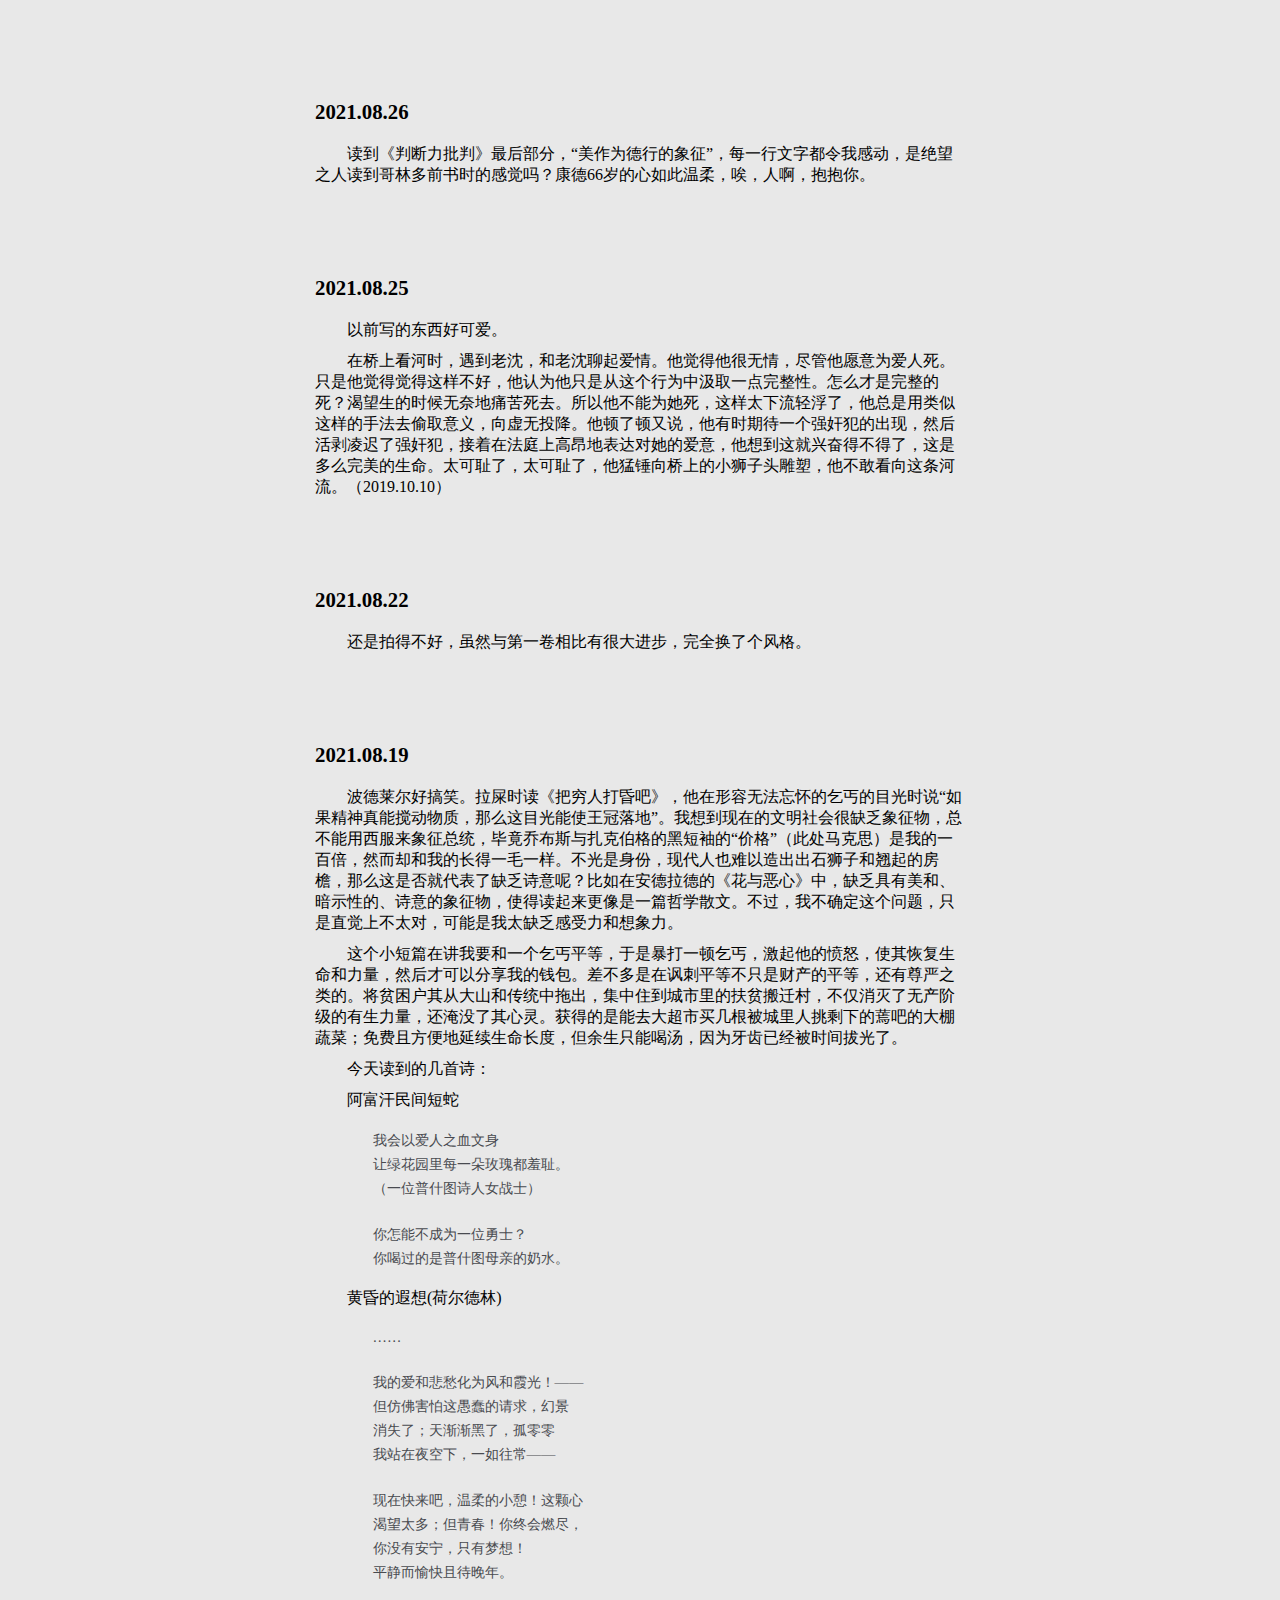
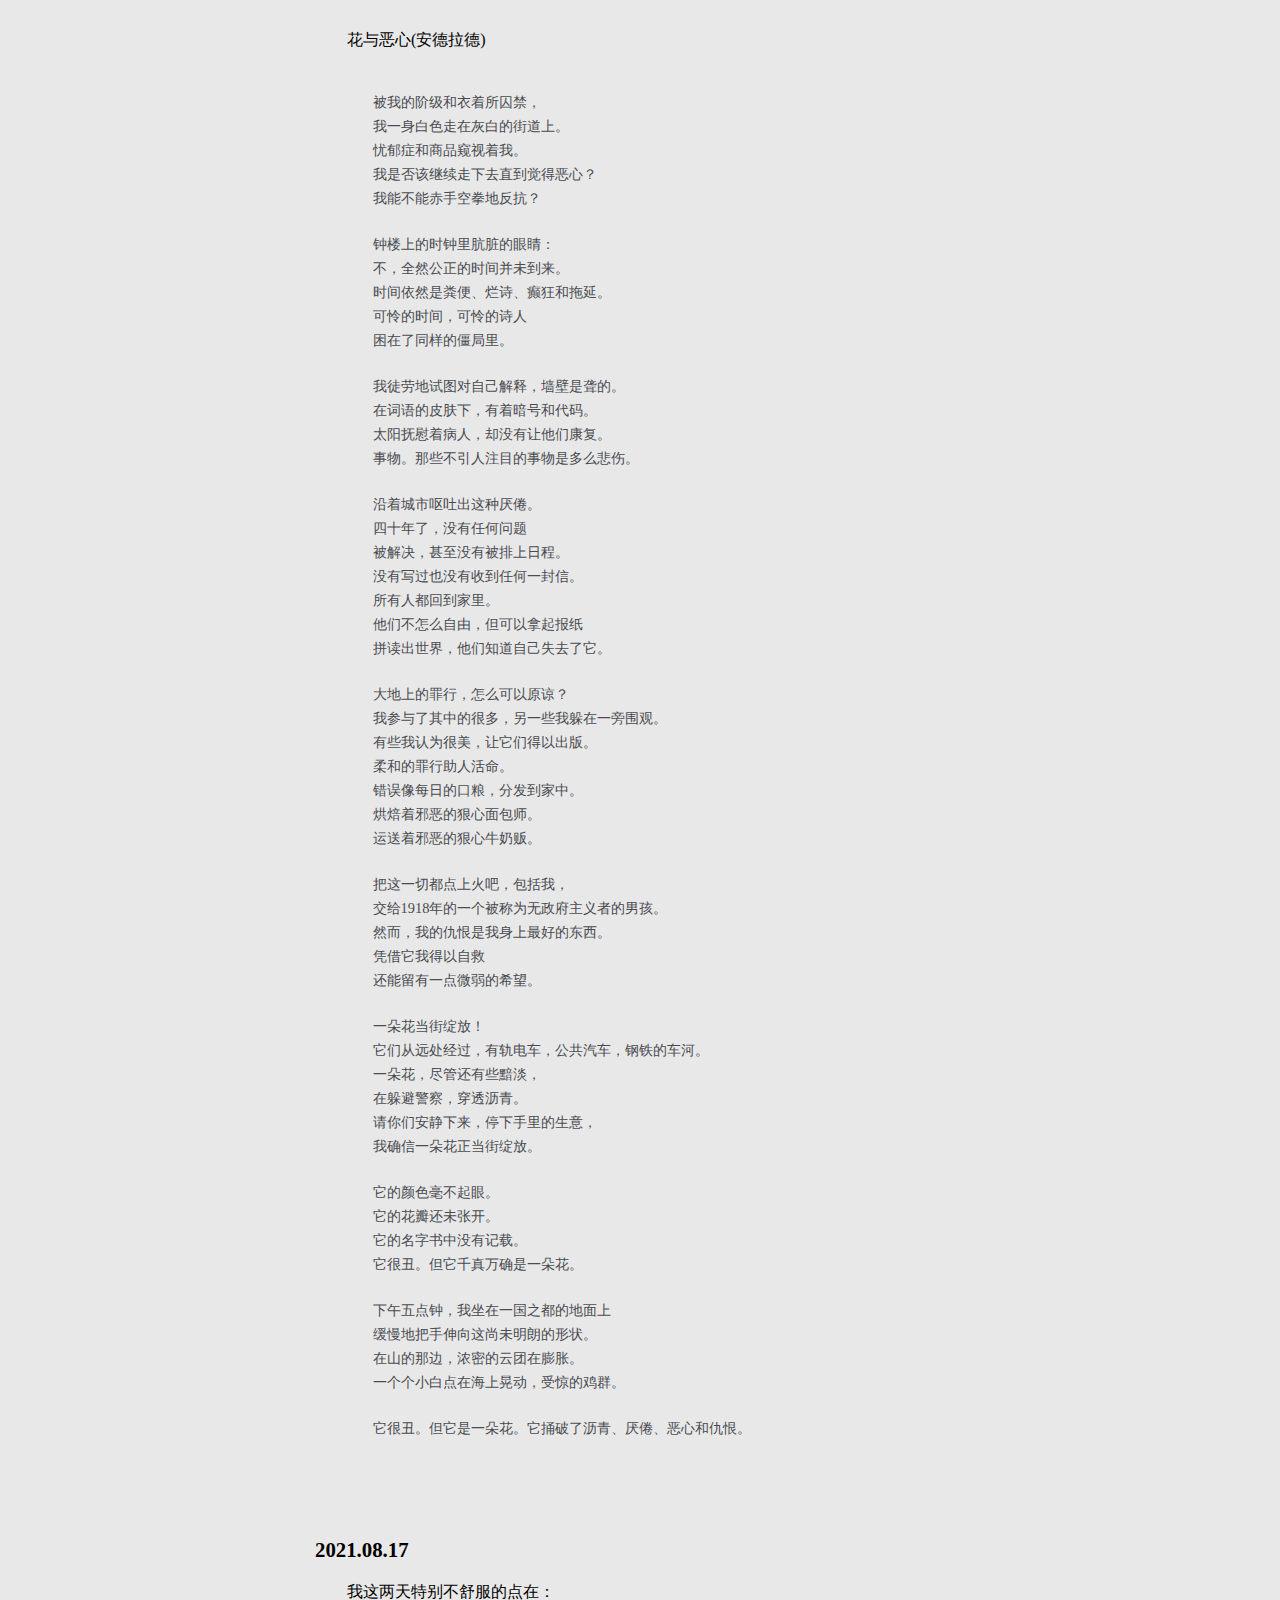
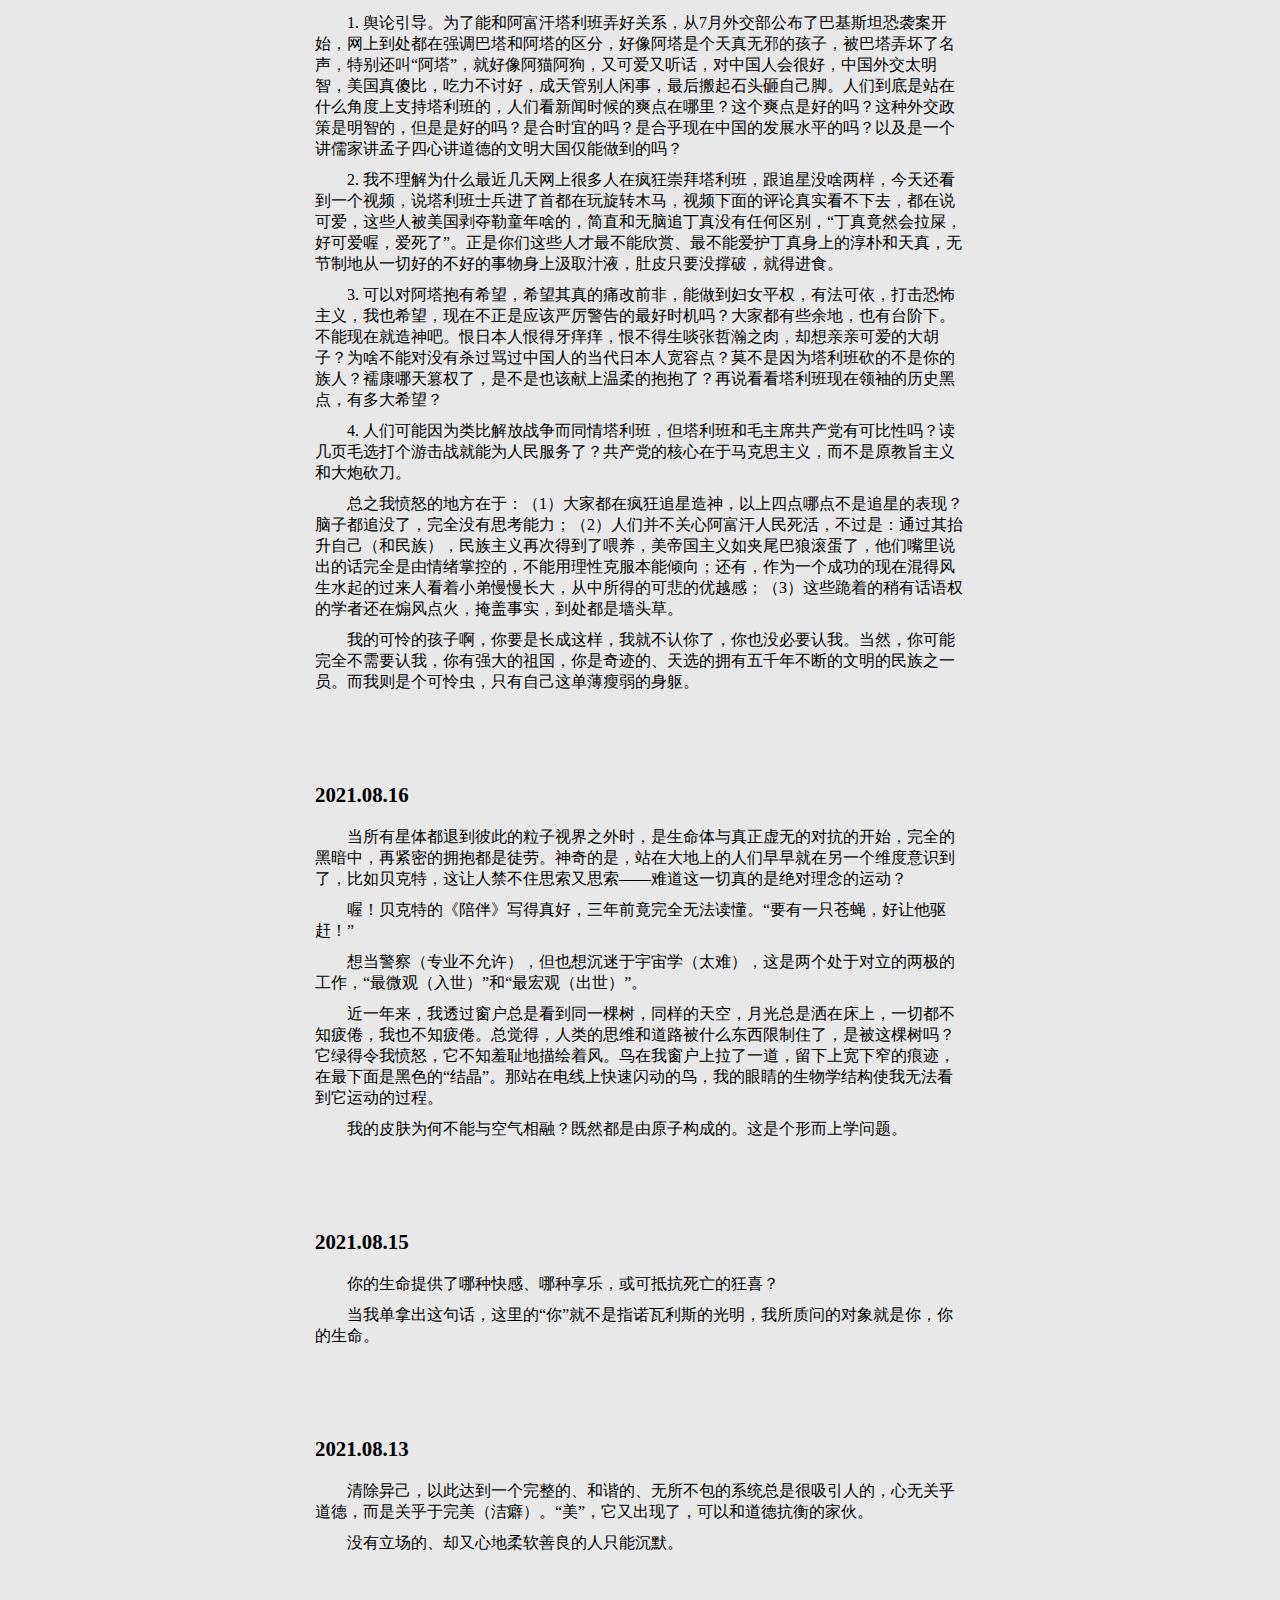
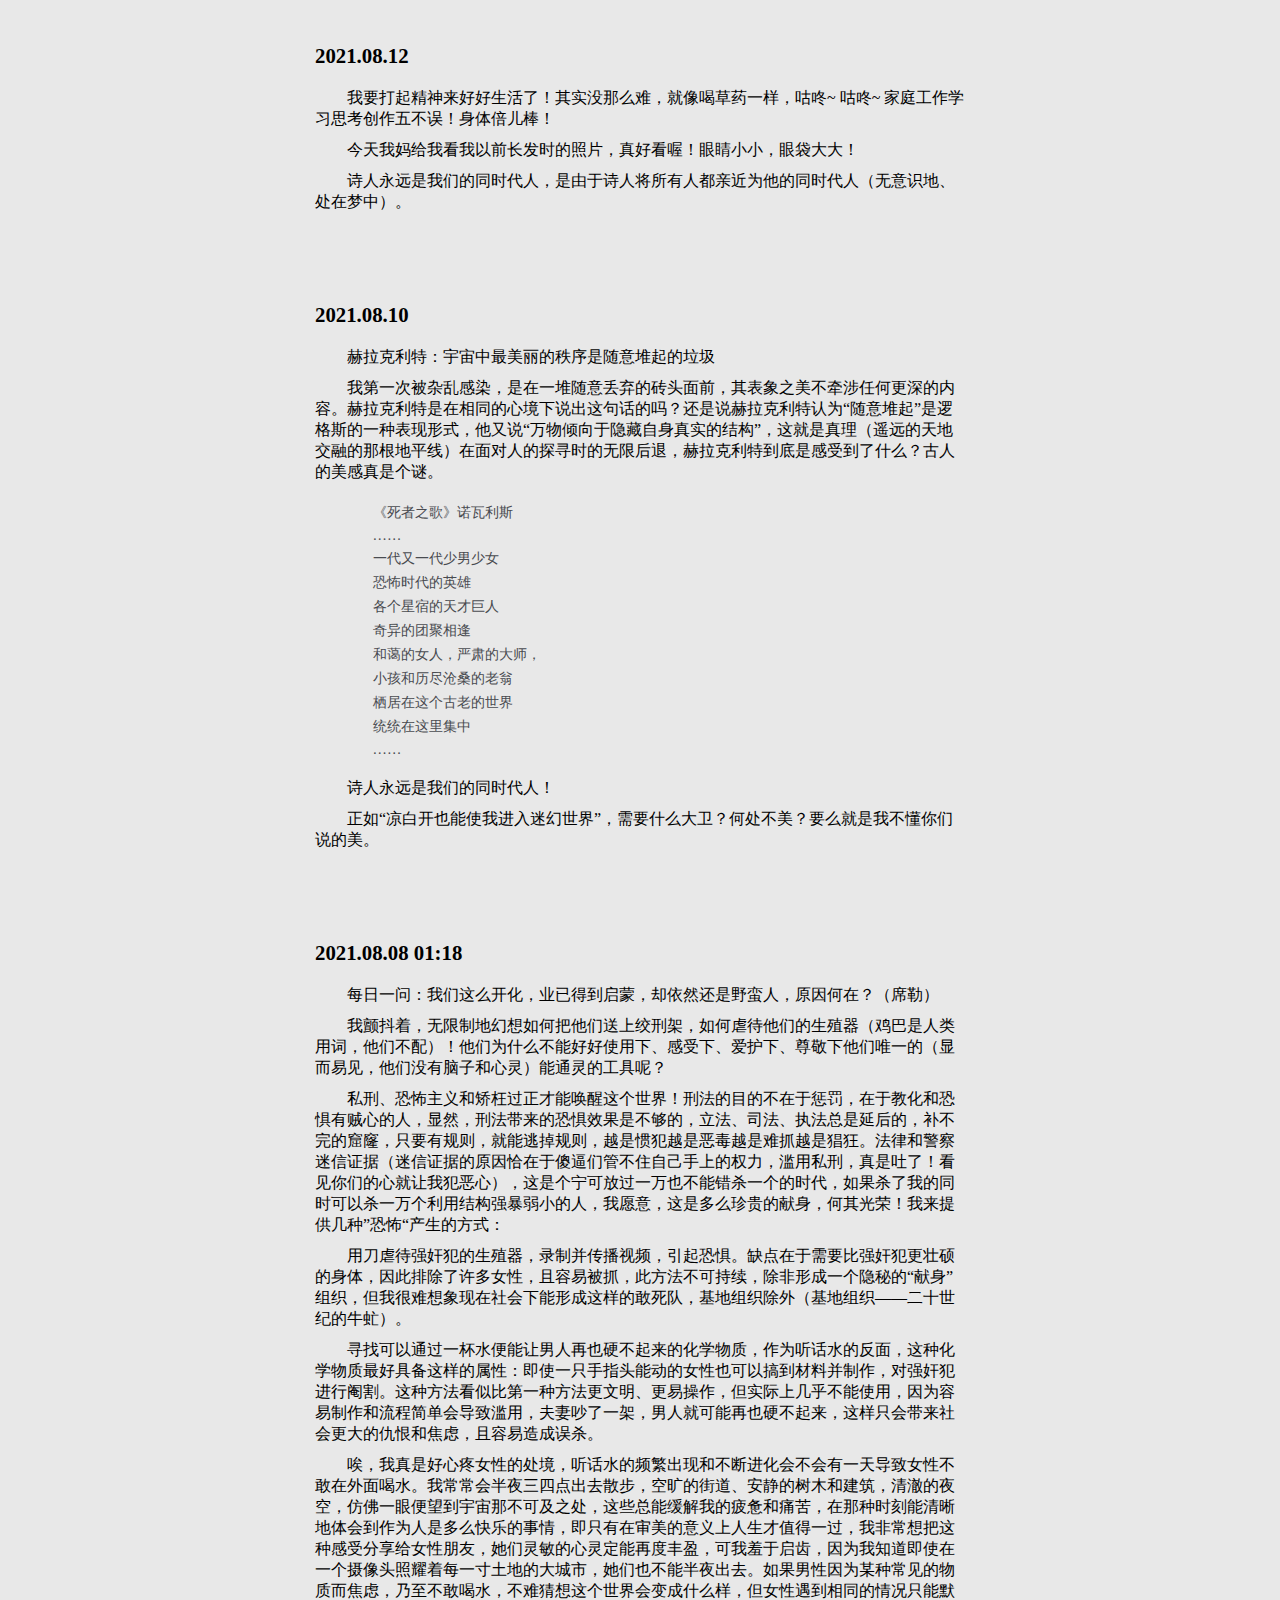
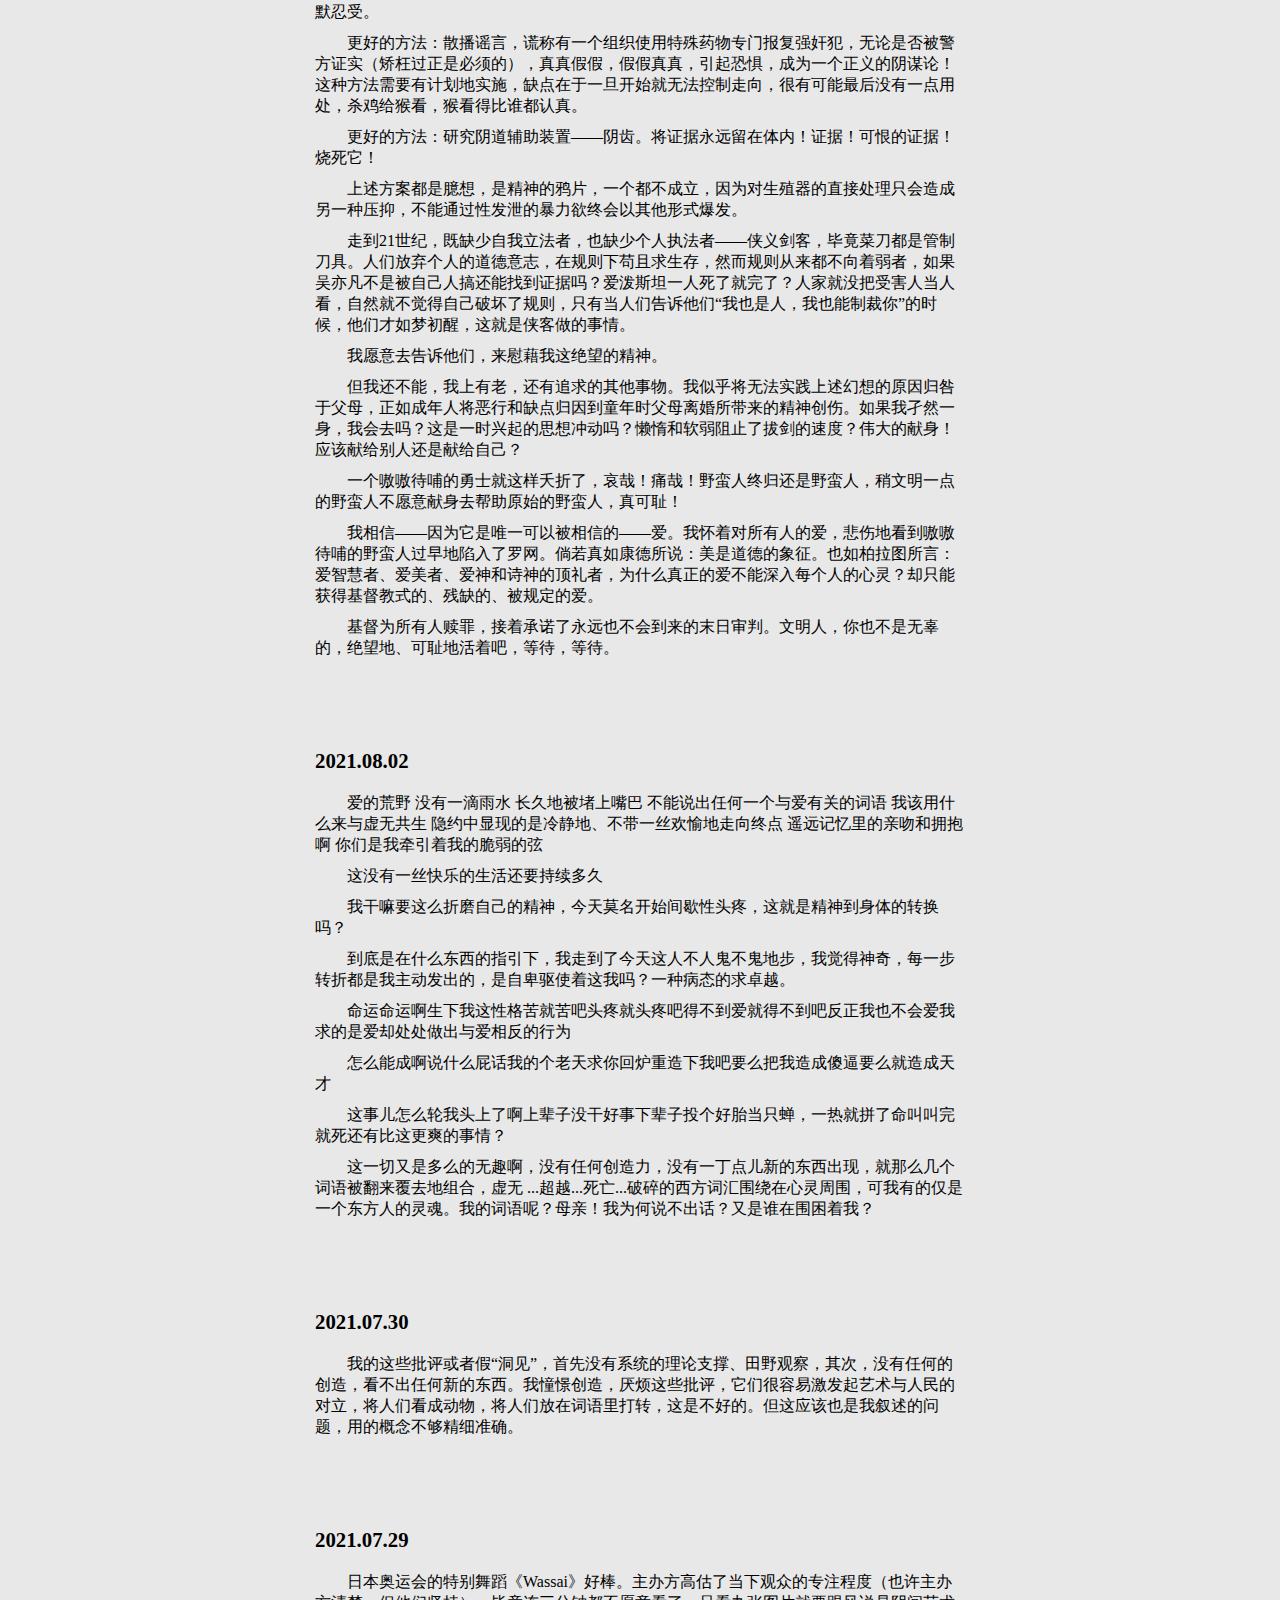
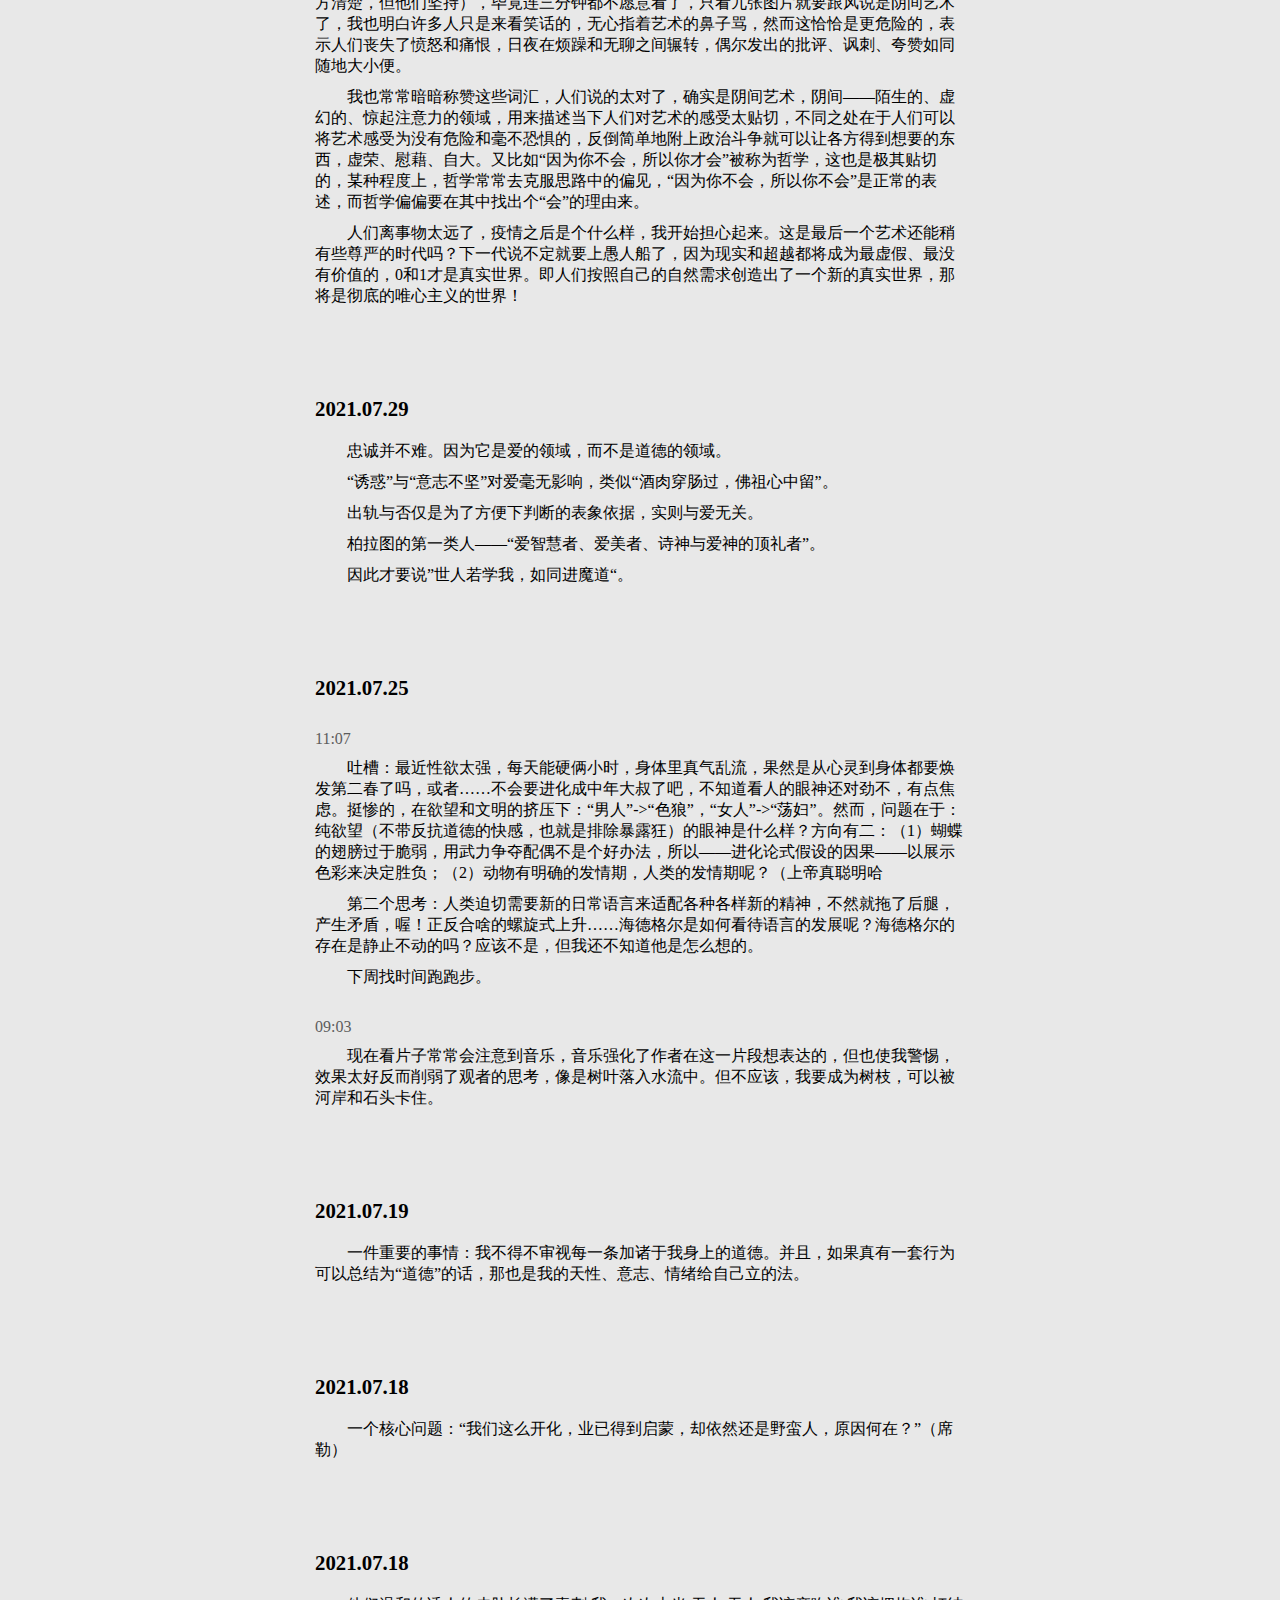
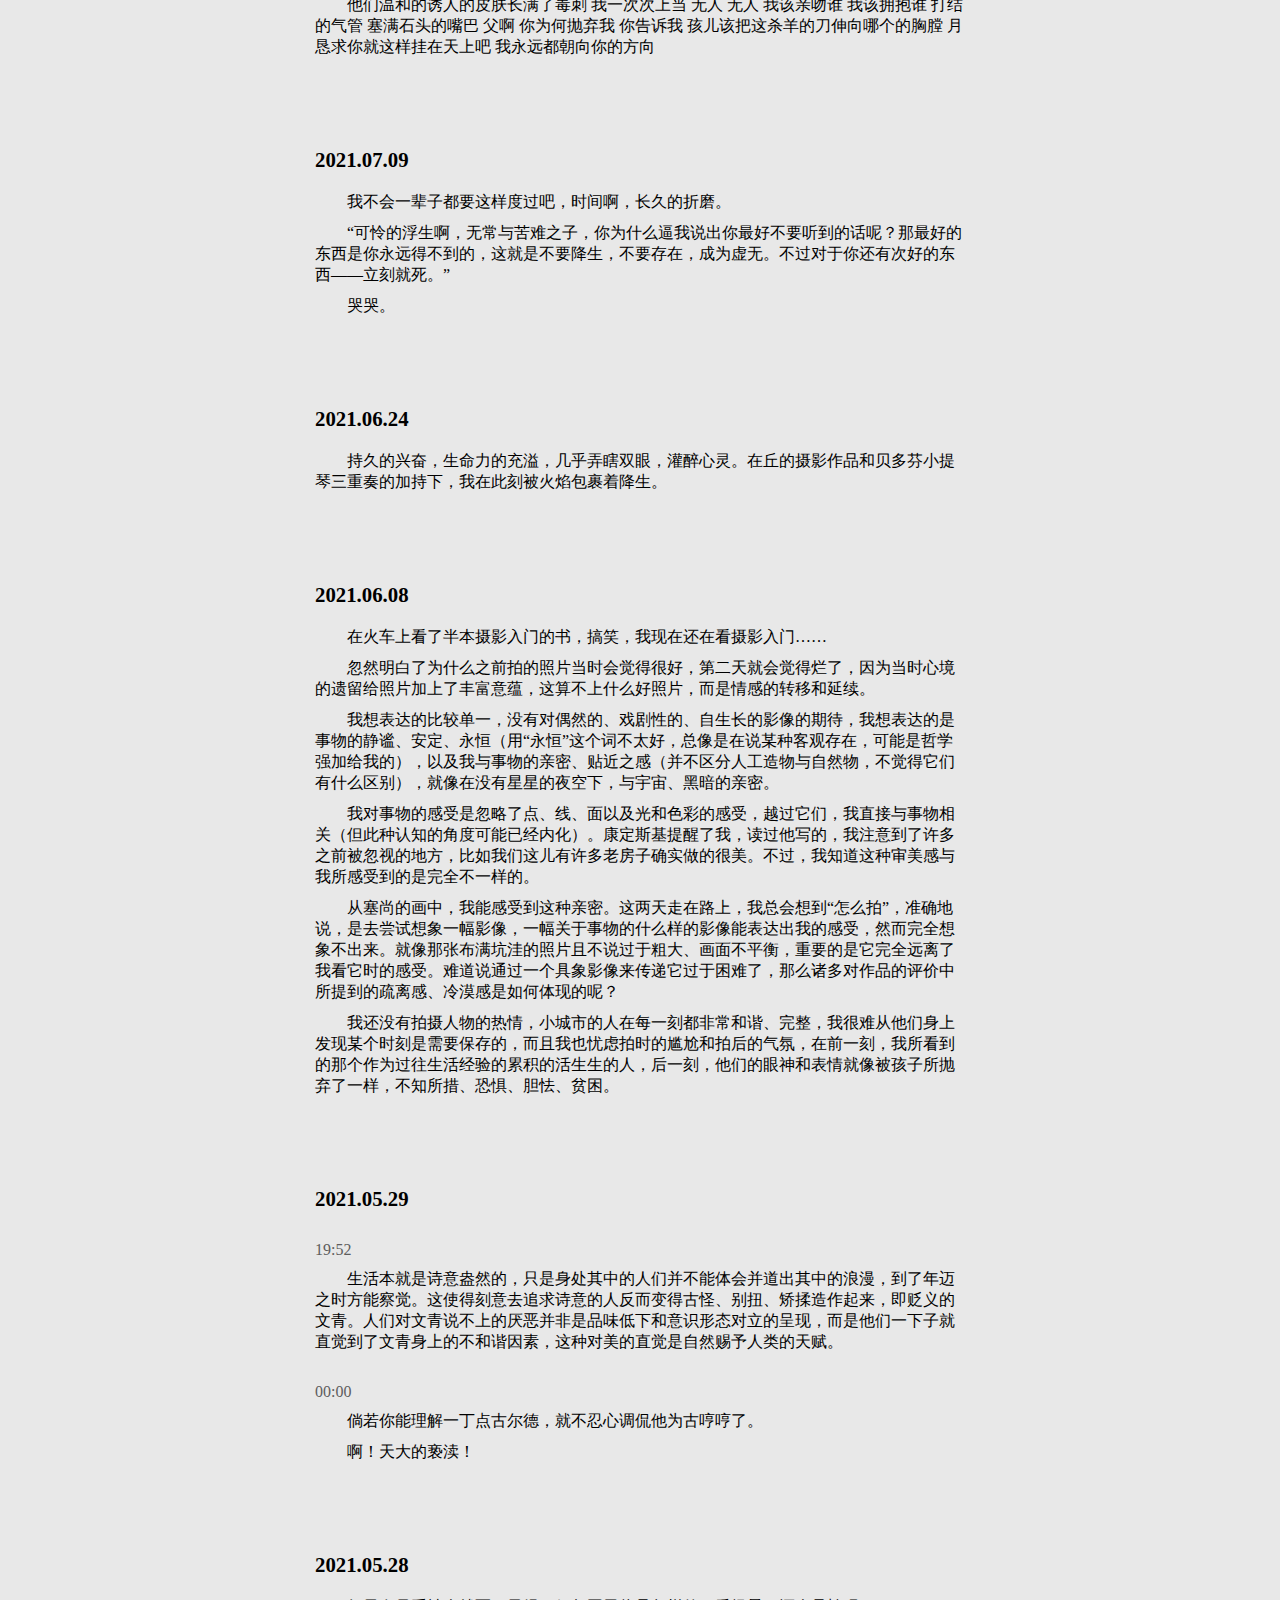
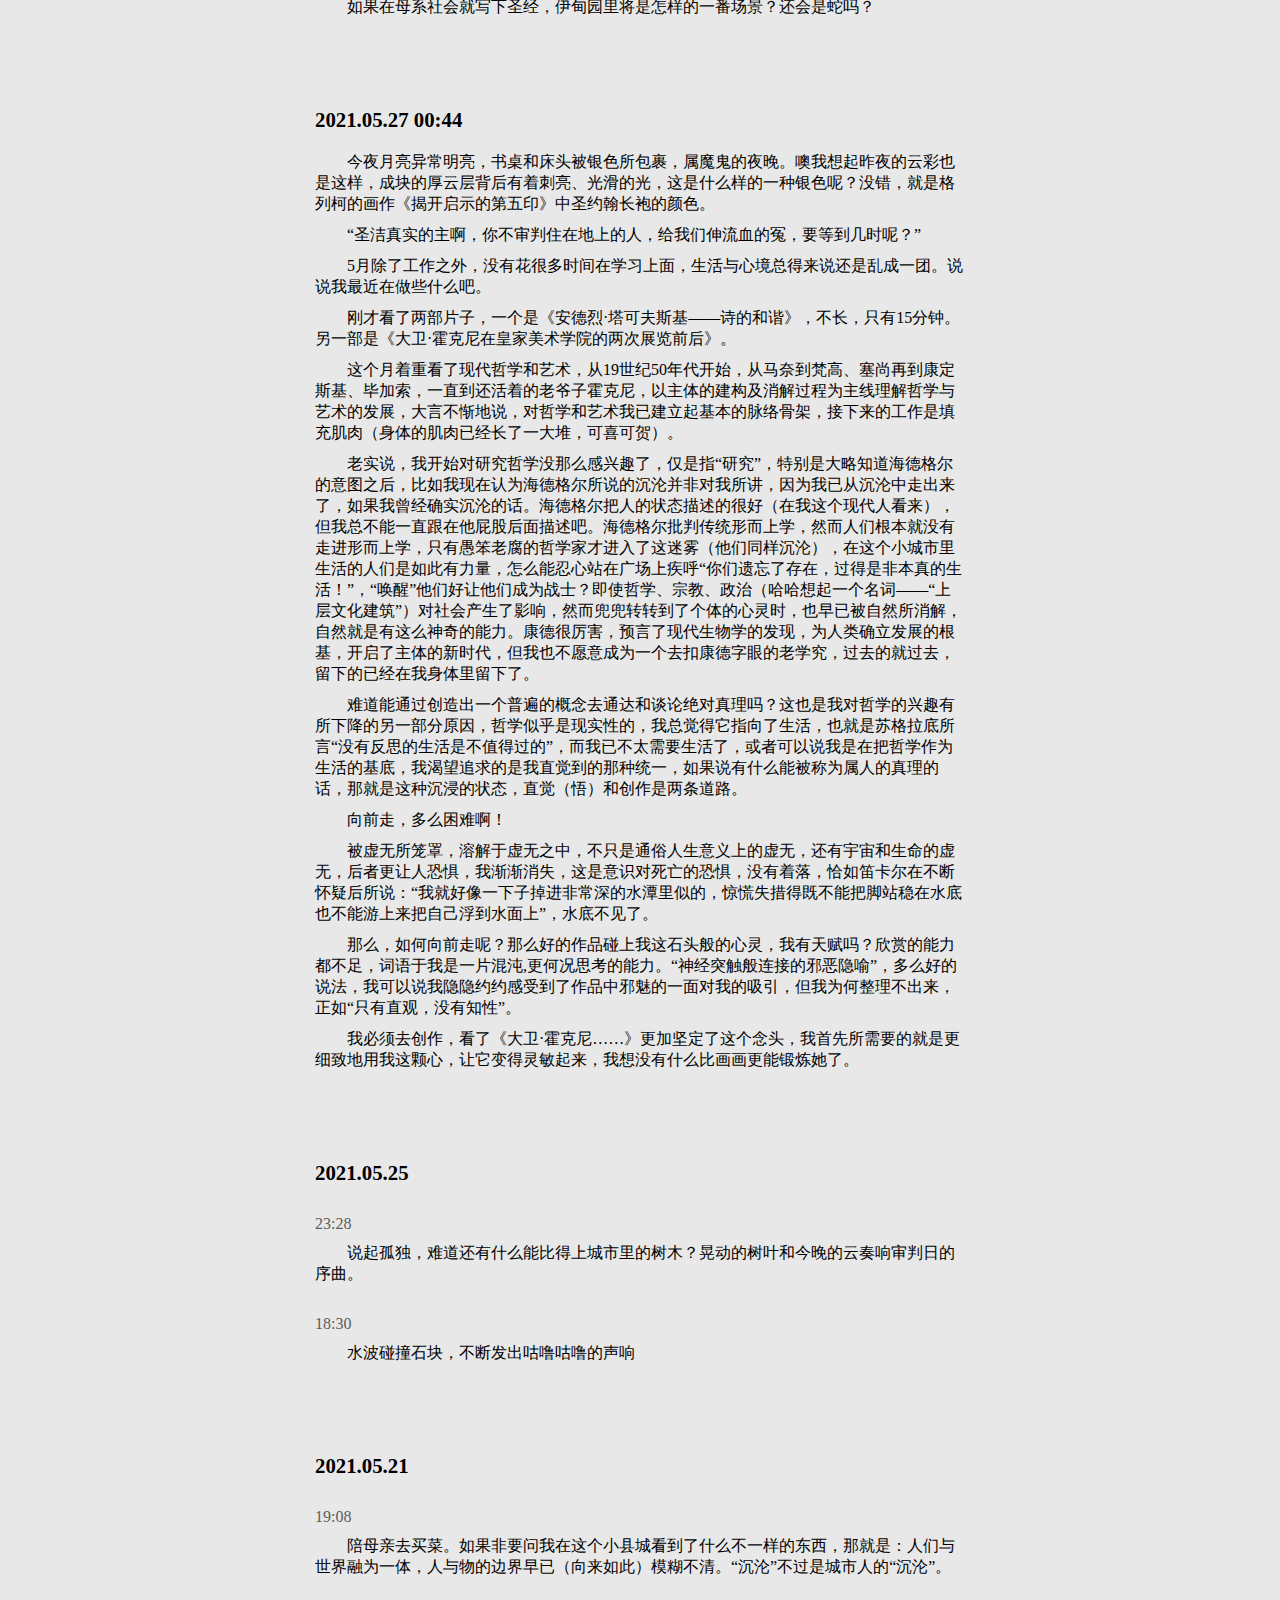
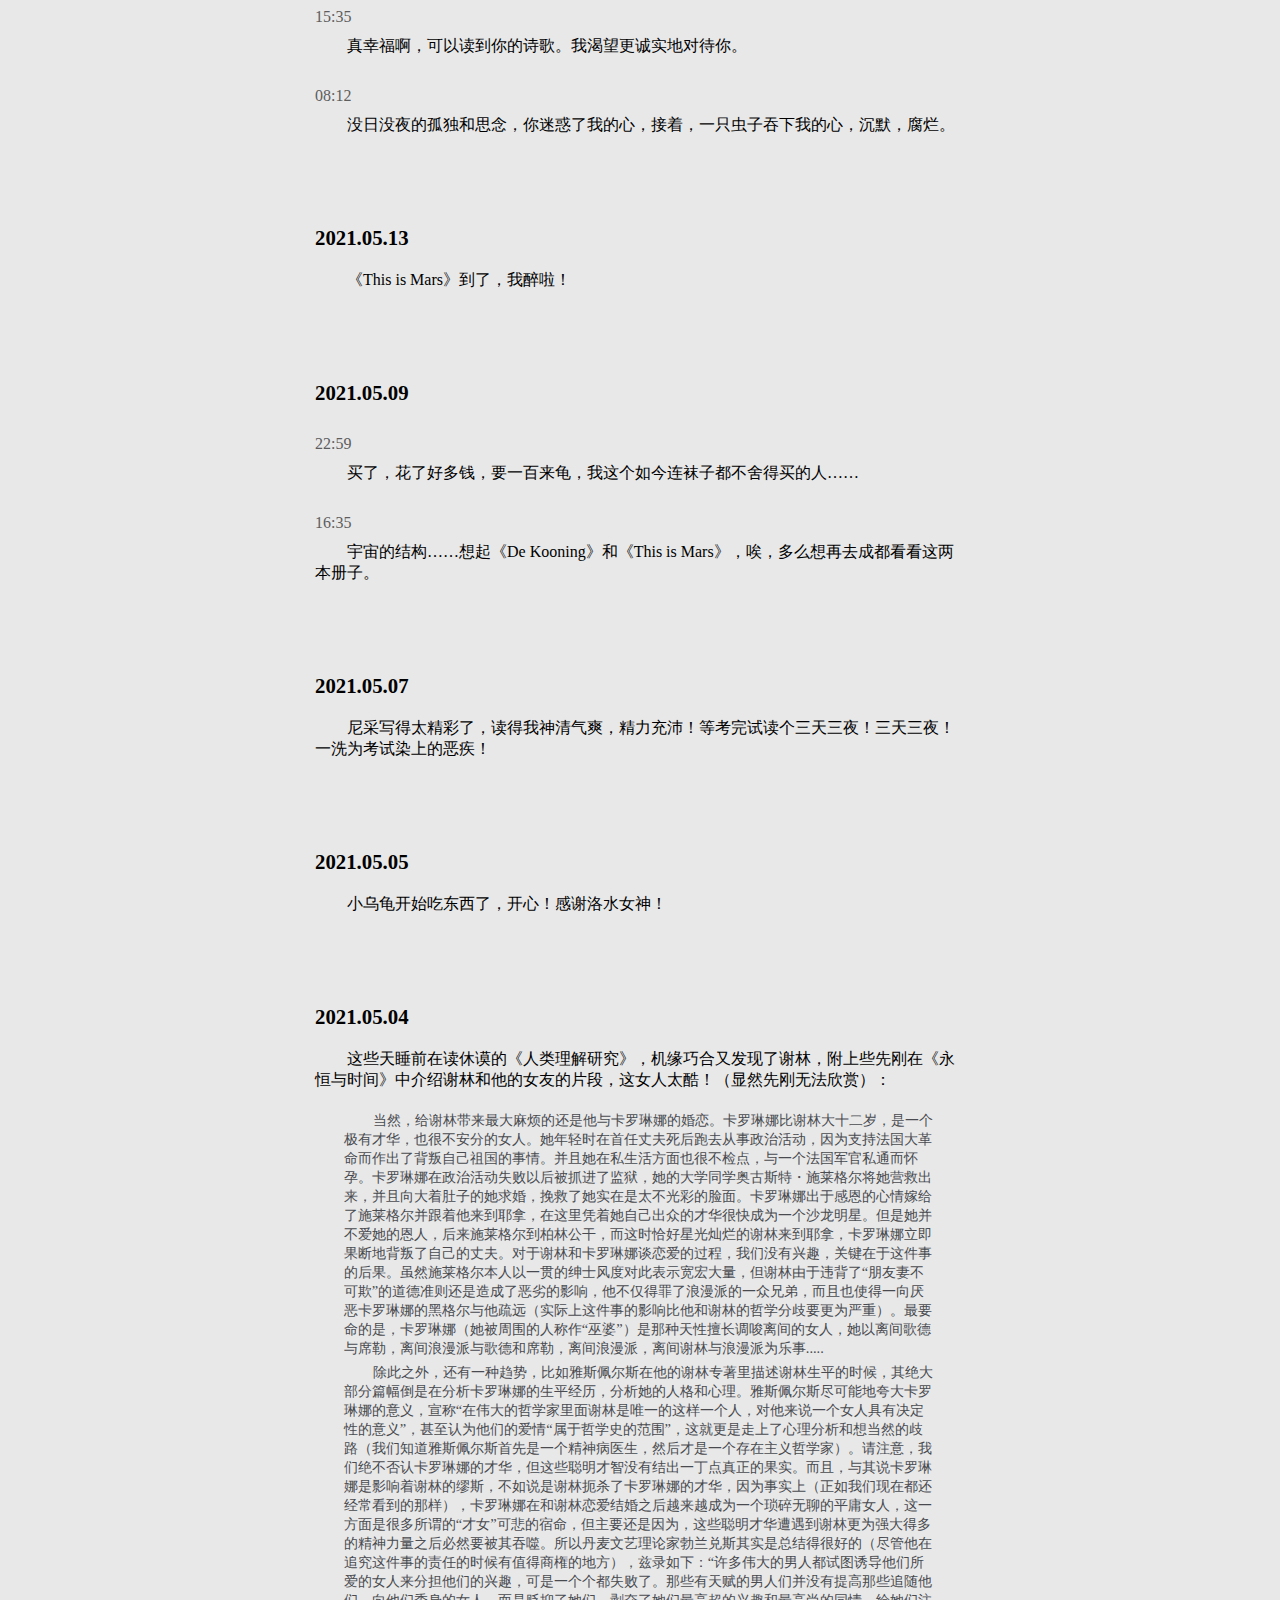
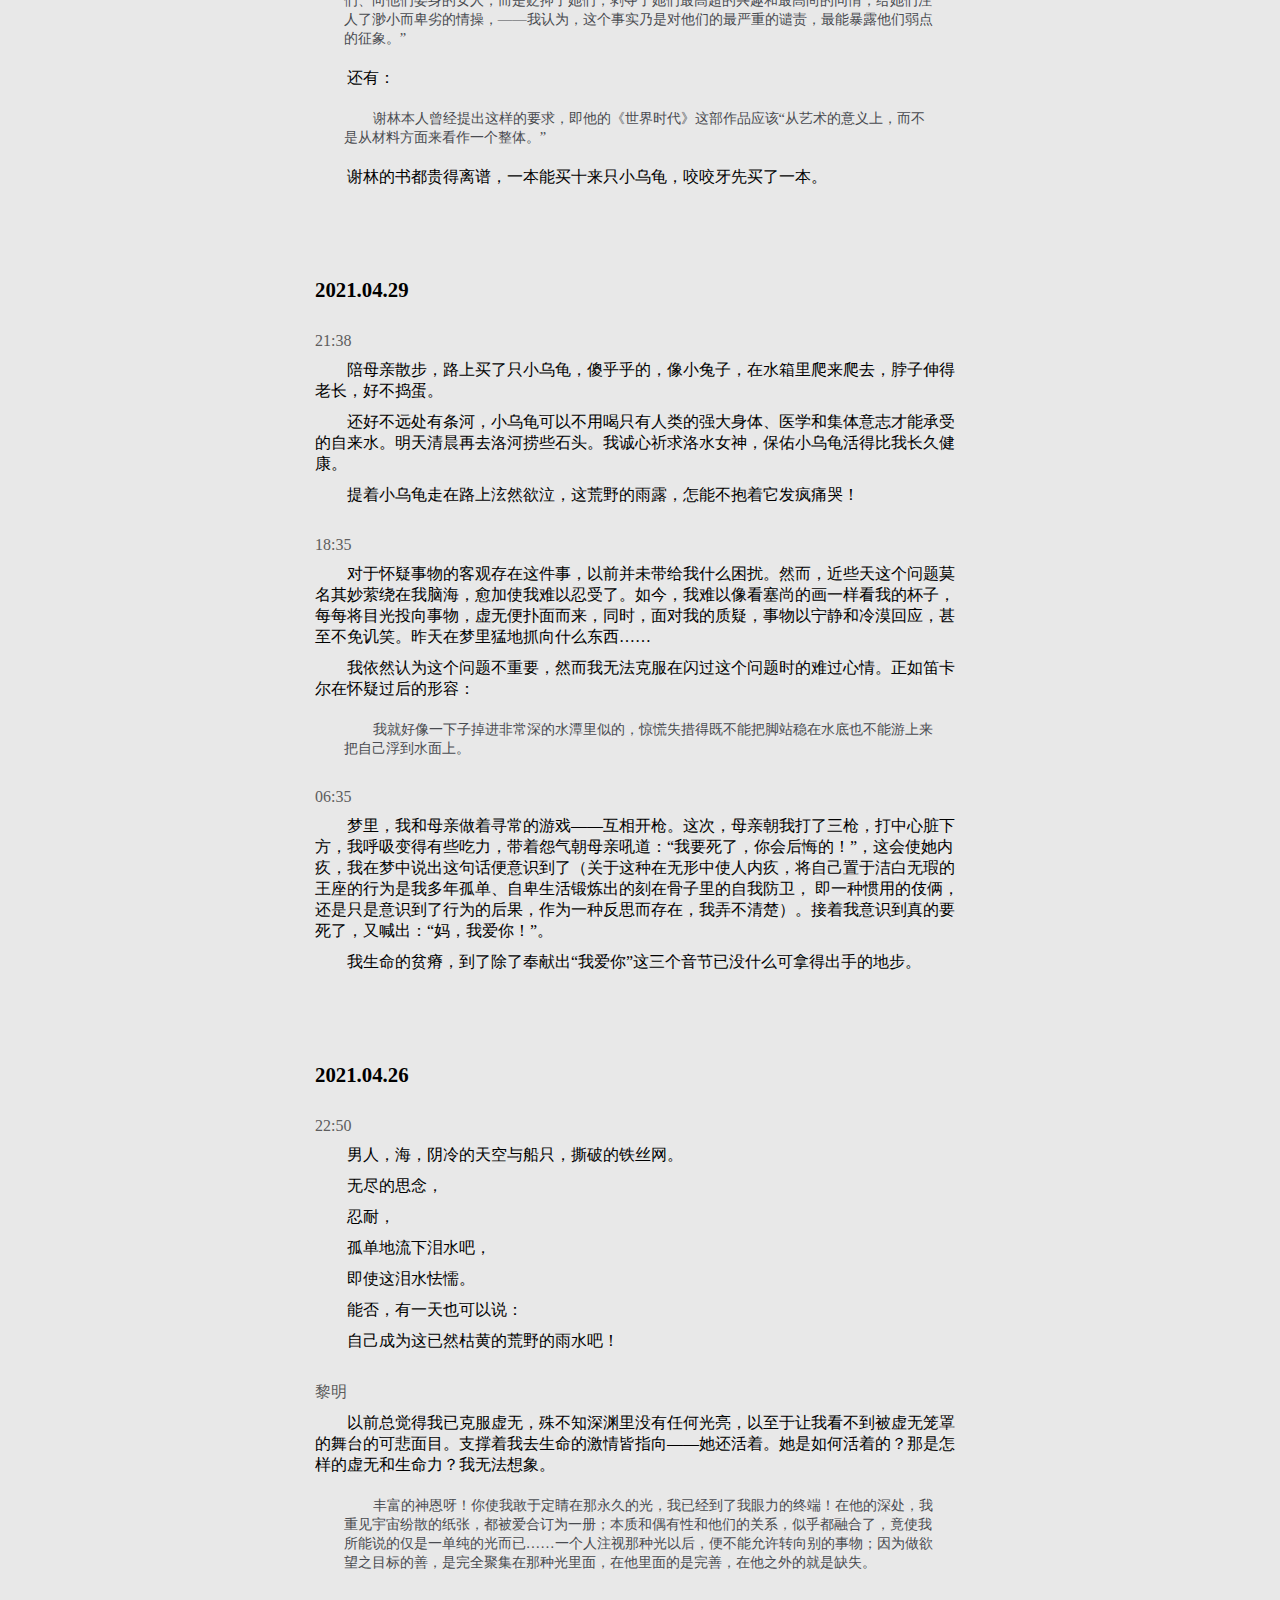
==== index.html @ 6e0c98cc "-" ====
<!DOCTYPE html>
<html lang="en">

<head>
    <meta charset="UTF-8">
    <meta http-equiv="X-UA-Compatible" name="viewport" content="width=device-width, initial-scale=1">
    <title>阳的博客</title>
    <link rel="stylesheet" href="./index.css">
</head>
<body>
    <div id="container"></div>
</body>
<script>
    const dataJson = [  
    {
            date:'2021.08.26',
        title:'',
        content: 
            `
            <p>读到《判断力批判》最后部分，“美作为德行的象征”，每一行文字都令我感动，是绝望之人读到哥林多前书时的感觉吗？康德66岁的心如此温柔，唉，人啊，抱抱你。</p> 
             ` 
        },{
            date:'2021.08.25',
        title:'',
        content: 
            `<p>以前写的东西好可爱。</p>
            <p>在桥上看河时，遇到老沈，和老沈聊起爱情。他觉得他很无情，尽管他愿意为爱人死。只是他觉得觉得这样不好，他认为他只是从这个行为中汲取一点完整性。怎么才是完整的死？渴望生的时候无奈地痛苦死去。所以他不能为她死，这样太下流轻浮了，他总是用类似这样的手法去偷取意义，向虚无投降。他顿了顿又说，他有时期待一个强奸犯的出现，然后活剥凌迟了强奸犯，接着在法庭上高昂地表达对她的爱意，他想到这就兴奋得不得了，这是多么完美的生命。太可耻了，太可耻了，他猛锤向桥上的小狮子头雕塑，他不敢看向这条河流。（2019.10.10）</p> 
             ` 
        },
        {
            date:'2021.08.22',
        title:'',
        content: 
            `<p>还是拍得不好，虽然与第一卷相比有很大进步，完全换了个风格。</p> ` 
        },
        { date:'2021.08.19',
        title:'',
        content: 
            `
            <p>波德莱尔好搞笑。拉屎时读《把穷人打昏吧》，他在形容无法忘怀的乞丐的目光时说“如果精神真能搅动物质，那么这目光能使王冠落地”。我想到现在的文明社会很缺乏象征物，总不能用西服来象征总统，毕竟乔布斯与扎克伯格的黑短袖的“价格”（此处马克思）是我的一百倍，然而却和我的长得一毛一样。不光是身份，现代人也难以造出出石狮子和翘起的房檐，那么这是否就代表了缺乏诗意呢？比如在安德拉德的《花与恶心》中，缺乏具有美和、暗示性的、诗意的象征物，使得读起来更像是一篇哲学散文。不过，我不确定这个问题，只是直觉上不太对，可能是我太缺乏感受力和想象力。</p>
            <p>这个小短篇在讲我要和一个乞丐平等，于是暴打一顿乞丐，激起他的愤怒，使其恢复生命和力量，然后才可以分享我的钱包。差不多是在讽刺平等不只是财产的平等，还有尊严之类的。将贫困户其从大山和传统中拖出，集中住到城市里的扶贫搬迁村，不仅消灭了无产阶级的有生力量，还淹没了其心灵。获得的是能去大超市买几根被城里人挑剩下的蔫吧的大棚蔬菜；免费且方便地延续生命长度，但余生只能喝汤，因为牙齿已经被时间拔光了。</p>
                <p>今天读到的几首诗：</p>
            </p>
            <p>阿富汗民间短蛇</p>
        <div class="blockquote">
            <p>我会以爱人之血文身</p>
            <p>让绿花园里每一朵玫瑰都羞耻。</p>
            <p>（一位普什图诗人女战士）</p>
        </br>
        <p> 你怎能不成为一位勇士？</p>
        <p>你喝过的是普什图母亲的奶水。</p>
        </div>
        <p>黄昏的遐想(荷尔德林)</p>
        <div class="blockquote">
            <p>……</p></br>
            <p>我的爱和悲愁化为风和霞光！——</p><p>但仿佛害怕这愚蠢的请求，幻景 </p><p>消失了；天渐渐黑了，孤零零 </p><p>我站在夜空下，一如往常——</p></br><p>现在快来吧，温柔的小憩！这颗心 </p><p>渴望太多；但青春！你终会燃尽， </p><p>你没有安宁，只有梦想！ </p><p>平静而愉快且待晚年。</p>

    </div>
            </br>
            <p>花与恶心(安德拉德)
</p>
        <div class="blockquote">
            
            </br><p>被我的阶级和衣着所囚禁，</p><p>我一身白色走在灰白的街道上。</p><p>忧郁症和商品窥视着我。</p><p>我是否该继续走下去直到觉得恶心？</p><p>我能不能赤手空拳地反抗？</p></br><p>钟楼上的时钟里肮脏的眼睛：</p><p>不，全然公正的时间并未到来。</p><p>时间依然是粪便、烂诗、癫狂和拖延。</p><p>可怜的时间，可怜的诗人</p><p>困在了同样的僵局里。</p></br><p>我徒劳地试图对自己解释，墙壁是聋的。</p><p>在词语的皮肤下，有着暗号和代码。</p><p>太阳抚慰着病人，却没有让他们康复。</p><p>事物。那些不引人注目的事物是多么悲伤。</p></br><p>沿着城市呕吐出这种厌倦。</p><p>四十年了，没有任何问题</p><p>被解决，甚至没有被排上日程。</p><p>没有写过也没有收到任何一封信。</p><p>所有人都回到家里。</p><p>他们不怎么自由，但可以拿起报纸</p><p>拼读出世界，他们知道自己失去了它。</p></br><p>大地上的罪行，怎么可以原谅？</p><p>我参与了其中的很多，另一些我躲在一旁围观。</p><p>有些我认为很美，让它们得以出版。</p><p>柔和的罪行助人活命。</p><p>错误像每日的口粮，分发到家中。</p><p>烘焙着邪恶的狠心面包师。</p><p>运送着邪恶的狠心牛奶贩。</p></br><p>把这一切都点上火吧，包括我，</p><p>交给1918年的一个被称为无政府主义者的男孩。</p><p>然而，我的仇恨是我身上最好的东西。</p><p>凭借它我得以自救</p><p>还能留有一点微弱的希望。</p></br><p>一朵花当街绽放！</p><p>它们从远处经过，有轨电车，公共汽车，钢铁的车河。</p><p>一朵花，尽管还有些黯淡，</p><p>在躲避警察，穿透沥青。</p><p>请你们安静下来，停下手里的生意，</p><p>我确信一朵花正当街绽放。</p></br><p>它的颜色毫不起眼。</p><p>它的花瓣还未张开。</p><p>它的名字书中没有记载。</p><p>它很丑。但它千真万确是一朵花。</p></br><p>下午五点钟，我坐在一国之都的地面上</p><p>缓慢地把手伸向这尚未明朗的形状。</p><p>在山的那边，浓密的云团在膨胀。</p><p>一个个小白点在海上晃动，受惊的鸡群。</p></br><p>它很丑。但它是一朵花。它捅破了沥青、厌倦、恶心和仇恨。</p></div>
            `
        },
        {
            date:'2021.08.17',
        title:'',
        content: `
            <P>我这两天特别不舒服的点在：</p>
            <P>1. 舆论引导。为了能和阿富汗塔利班弄好关系，从7月外交部公布了巴基斯坦恐袭案开始，网上到处都在强调巴塔和阿塔的区分，好像阿塔是个天真无邪的孩子，被巴塔弄坏了名声，特别还叫“阿塔”，就好像阿猫阿狗，又可爱又听话，对中国人会很好，中国外交太明智，美国真傻比，吃力不讨好，成天管别人闲事，最后搬起石头砸自己脚。人们到底是站在什么角度上支持塔利班的，人们看新闻时候的爽点在哪里？这个爽点是好的吗？这种外交政策是明智的，但是是好的吗？是合时宜的吗？是合乎现在中国的发展水平的吗？以及是一个讲儒家讲孟子四心讲道德的文明大国仅能做到的吗？</p>
            <P>2. 我不理解为什么最近几天网上很多人在疯狂崇拜塔利班，跟追星没啥两样，今天还看到一个视频，说塔利班士兵进了首都在玩旋转木马，视频下面的评论真实看不下去，都在说可爱，这些人被美国剥夺勒童年啥的，简直和无脑追丁真没有任何区别，“丁真竟然会拉屎，好可爱喔，爱死了”。正是你们这些人才最不能欣赏、最不能爱护丁真身上的淳朴和天真，无节制地从一切好的不好的事物身上汲取汁液，肚皮只要没撑破，就得进食。</p>
            <P>3. 可以对阿塔抱有希望，希望其真的痛改前非，能做到妇女平权，有法可依，打击恐怖主义，我也希望，现在不正是应该严厉警告的最好时机吗？大家都有些余地，也有台阶下。不能现在就造神吧。恨日本人恨得牙痒痒，恨不得生啖张哲瀚之肉，却想亲亲可爱的大胡子？为啥不能对没有杀过骂过中国人的当代日本人宽容点？莫不是因为塔利班砍的不是你的族人？襦康哪天篡权了，是不是也该献上温柔的抱抱了？再说看看塔利班现在领袖的历史黑点，有多大希望？</p>
            <P>4. 人们可能因为类比解放战争而同情塔利班，但塔利班和毛主席共产党有可比性吗？读几页毛选打个游击战就能为人民服务了？共产党的核心在于马克思主义，而不是原教旨主义和大炮砍刀。</p>
            <P>总之我愤怒的地方在于：（1）大家都在疯狂追星造神，以上四点哪点不是追星的表现？脑子都追没了，完全没有思考能力；（2）人们并不关心阿富汗人民死活，不过是：通过其抬升自己（和民族），民族主义再次得到了喂养，美帝国主义如夹尾巴狼滚蛋了，他们嘴里说出的话完全是由情绪掌控的，不能用理性克服本能倾向；还有，作为一个成功的现在混得风生水起的过来人看着小弟慢慢长大，从中所得的可悲的优越感；（3）这些跪着的稍有话语权的学者还在煽风点火，掩盖事实，到处都是墙头草。</p>
            <P>我的可怜的孩子啊，你要是长成这样，我就不认你了，你也没必要认我。当然，你可能完全不需要认我，你有强大的祖国，你是奇迹的、天选的拥有五千年不断的文明的民族之一员。而我则是个可怜虫，只有自己这单薄瘦弱的身躯。</p>
        `
        },{
        date:'2021.08.16',
        title:'',
        content: `
            <P>当所有星体都退到彼此的粒子视界之外时，是生命体与真正虚无的对抗的开始，完全的黑暗中，再紧密的拥抱都是徒劳。神奇的是，站在大地上的人们早早就在另一个维度意识到了，比如贝克特，这让人禁不住思索又思索——难道这一切真的是绝对理念的运动？</p>
            <P>喔！贝克特的《陪伴》写得真好，三年前竟完全无法读懂。“要有一只苍蝇，好让他驱赶！”</p>
            <P>想当警察（专业不允许），但也想沉迷于宇宙学（太难），这是两个处于对立的两极的工作，“最微观（入世）”和“最宏观（出世）”。</p>
            <P>近一年来，我透过窗户总是看到同一棵树，同样的天空，月光总是洒在床上，一切都不知疲倦，我也不知疲倦。总觉得，人类的思维和道路被什么东西限制住了，是被这棵树吗？它绿得令我愤怒，它不知羞耻地描绘着风。鸟在我窗户上拉了一道，留下上宽下窄的痕迹，在最下面是黑色的“结晶”。那站在电线上快速闪动的鸟，我的眼睛的生物学结构使我无法看到它运动的过程。</p>
            <P>我的皮肤为何不能与空气相融？既然都是由原子构成的。这是个形而上学问题。</p>
        `
    },{
        date:'2021.08.15',
        title:'',
        content: `
            <P>你的生命提供了哪种快感、哪种享乐，或可抵抗死亡的狂喜？</p>
            <P>当我单拿出这句话，这里的“你”就不是指诺瓦利斯的光明，我所质问的对象就是你，你的生命。</p>
        `
    },{
        date:'2021.08.13',
        title:'',
        content: `
            <P>清除异己，以此达到一个完整的、和谐的、无所不包的系统总是很吸引人的，心无关乎道德，而是关乎于完美（洁癖）。“美”，它又出现了，可以和道德抗衡的家伙。</p>
            <P>没有立场的、却又心地柔软善良的人只能沉默。</p>
        `
    },{
        date:'2021.08.12',
        title:'',
        content: `
            <P>我要打起精神来好好生活了！其实没那么难，就像喝草药一样，咕咚~ 咕咚~ 家庭工作学习思考创作五不误！身体倍儿棒！</p>
            <P>今天我妈给我看我以前长发时的照片，真好看喔！眼睛小小，眼袋大大！</p>
            <P>诗人永远是我们的同时代人，是由于诗人将所有人都亲近为他的同时代人（无意识地、处在梦中）。</p>
        `
    },{
        date:'2021.08.10',
        title:'',
        content:
        `<p>赫拉克利特：宇宙中最美丽的秩序是随意堆起的垃圾</p>
        <p>我第一次被杂乱感染，是在一堆随意丢弃的砖头面前，其表象之美不牵涉任何更深的内容。赫拉克利特是在相同的心境下说出这句话的吗？还是说赫拉克利特认为“随意堆起”是逻格斯的一种表现形式，他又说“万物倾向于隐藏自身真实的结构”，这就是真理（遥远的天地交融的那根地平线）在面对人的探寻时的无限后退，赫拉克利特到底是感受到了什么？古人的美感真是个谜。</p>
        <div class="blockquote">
            <p>《死者之歌》诺瓦利斯</p>
            <p>……</p>
            <p>一代又一代少男少女</p>
            <p>恐怖时代的英雄</p>
            <p>各个星宿的天才巨人</p>
            <p>奇异的团聚相逢</p>
            <p>和蔼的女人，严肃的大师，</p>
            <p>小孩和历尽沧桑的老翁</p>
            <p>栖居在这个古老的世界</p>
            <p>统统在这里集中</p>
            <p>……</p>
        </div>
        <p>诗人永远是我们的同时代人！</p>
        <p>正如“凉白开也能使我进入迷幻世界”，需要什么大卫？何处不美？要么就是我不懂你们说的美。</p>
        `
    },{
        date:'2021.08.08 01:18',
        title:'',
        content: `
        <p>每日一问：我们这么开化，业已得到启蒙，却依然还是野蛮人，原因何在？（席勒） </p>
        <p>我颤抖着，无限制地幻想如何把他们送上绞刑架，如何虐待他们的生殖器（鸡巴是人类用词，他们不配）！他们为什么不能好好使用下、感受下、爱护下、尊敬下他们唯一的（显而易见，他们没有脑子和心灵）能通灵的工具呢？</p>
        <p>私刑、恐怖主义和矫枉过正才能唤醒这个世界！刑法的目的不在于惩罚，在于教化和恐惧有贼心的人，显然，刑法带来的恐惧效果是不够的，立法、司法、执法总是延后的，补不完的窟窿，只要有规则，就能逃掉规则，越是惯犯越是恶毒越是难抓越是猖狂。法律和警察迷信证据（迷信证据的原因恰在于傻逼们管不住自己手上的权力，滥用私刑，真是吐了！看见你们的心就让我犯恶心），这是个宁可放过一万也不能错杀一个的时代，如果杀了我的同时可以杀一万个利用结构强暴弱小的人，我愿意，这是多么珍贵的献身，何其光荣！我来提供几种”恐怖“产生的方式：<p>
        <p>用刀虐待强奸犯的生殖器，录制并传播视频，引起恐惧。缺点在于需要比强奸犯更壮硕的身体，因此排除了许多女性，且容易被抓，此方法不可持续，除非形成一个隐秘的“献身”组织，但我很难想象现在社会下能形成这样的敢死队，基地组织除外（基地组织——二十世纪的牛虻）。<p>
        <p>寻找可以通过一杯水便能让男人再也硬不起来的化学物质，作为听话水的反面，这种化学物质最好具备这样的属性：即使一只手指头能动的女性也可以搞到材料并制作，对强奸犯进行阉割。这种方法看似比第一种方法更文明、更易操作，但实际上几乎不能使用，因为容易制作和流程简单会导致滥用，夫妻吵了一架，男人就可能再也硬不起来，这样只会带来社会更大的仇恨和焦虑，且容易造成误杀。<p>
        <p>唉，我真是好心疼女性的处境，听话水的频繁出现和不断进化会不会有一天导致女性不敢在外面喝水。我常常会半夜三四点出去散步，空旷的街道、安静的树木和建筑，清澈的夜空，仿佛一眼便望到宇宙那不可及之处，这些总能缓解我的疲惫和痛苦，在那种时刻能清晰地体会到作为人是多么快乐的事情，即只有在审美的意义上人生才值得一过，我非常想把这种感受分享给女性朋友，她们灵敏的心灵定能再度丰盈，可我羞于启齿，因为我知道即使在一个摄像头照耀着每一寸土地的大城市，她们也不能半夜出去。如果男性因为某种常见的物质而焦虑，乃至不敢喝水，不难猜想这个世界会变成什么样，但女性遇到相同的情况只能默默忍受。<p>
        <p>更好的方法：散播谣言，谎称有一个组织使用特殊药物专门报复强奸犯，无论是否被警方证实（矫枉过正是必须的），真真假假，假假真真，引起恐惧，成为一个正义的阴谋论！这种方法需要有计划地实施，缺点在于一旦开始就无法控制走向，很有可能最后没有一点用处，杀鸡给猴看，猴看得比谁都认真。</p>
        <p>更好的方法：研究阴道辅助装置——阴齿。将证据永远留在体内！证据！可恨的证据！烧死它！</p>
        <p>上述方案都是臆想，是精神的鸦片，一个都不成立，因为对生殖器的直接处理只会造成另一种压抑，不能通过性发泄的暴力欲终会以其他形式爆发。</p>
        <p>走到21世纪，既缺少自我立法者，也缺少个人执法者——侠义剑客，毕竟菜刀都是管制刀具。人们放弃个人的道德意志，在规则下苟且求生存，然而规则从来都不向着弱者，如果吴亦凡不是被自己人搞还能找到证据吗？爱泼斯坦一人死了就完了？人家就没把受害人当人看，自然就不觉得自己破坏了规则，只有当人们告诉他们“我也是人，我也能制裁你”的时候，他们才如梦初醒，这就是侠客做的事情。</p>
        <p>我愿意去告诉他们，来慰藉我这绝望的精神。</p>
        <p>但我还不能，我上有老，还有追求的其他事物。我似乎将无法实践上述幻想的原因归咎于父母，正如成年人将恶行和缺点归因到童年时父母离婚所带来的精神创伤。如果我孑然一身，我会去吗？这是一时兴起的思想冲动吗？懒惰和软弱阻止了拔剑的速度？伟大的献身！应该献给别人还是献给自己？</p>
        <p>一个嗷嗷待哺的勇士就这样夭折了，哀哉！痛哉！野蛮人终归还是野蛮人，稍文明一点的野蛮人不愿意献身去帮助原始的野蛮人，真可耻！</p>
        <p>我相信——因为它是唯一可以被相信的——爱。我怀着对所有人的爱，悲伤地看到嗷嗷待哺的野蛮人过早地陷入了罗网。倘若真如康德所说：美是道德的象征。也如柏拉图所言：爱智慧者、爱美者、爱神和诗神的顶礼者，为什么真正的爱不能深入每个人的心灵？却只能获得基督教式的、残缺的、被规定的爱。</p>
        <p>基督为所有人赎罪，接着承诺了永远也不会到来的末日审判。文明人，你也不是无辜的，绝望地、可耻地活着吧，等待，等待。</p>
        `
    },{
        date:'2021.08.02',
        title:'',
        content:
        `
        <p>爱的荒野 没有一滴雨水 长久地被堵上嘴巴 不能说出任何一个与爱有关的词语 我该用什么来与虚无共生 隐约中显现的是冷静地、不带一丝欢愉地走向终点 遥远记忆里的亲吻和拥抱啊 你们是我牵引着我的脆弱的弦</p>
        <p>这没有一丝快乐的生活还要持续多久</p>
        <p>我干嘛要这么折磨自己的精神，今天莫名开始间歇性头疼，这就是精神到身体的转换吗？</p>
        <p>到底是在什么东西的指引下，我走到了今天这人不人鬼不鬼地步，我觉得神奇，每一步转折都是我主动发出的，是自卑驱使着这我吗？一种病态的求卓越。</p>
        <p>命运命运啊生下我这性格苦就苦吧头疼就头疼吧得不到爱就得不到吧反正我也不会爱我求的是爱却处处做出与爱相反的行为</p>
        <p>怎么能成啊说什么屁话我的个老天求你回炉重造下我吧要么把我造成傻逼要么就造成天才</p><p>这事儿怎么轮我头上了啊上辈子没干好事下辈子投个好胎当只蝉，一热就拼了命叫叫完就死还有比这更爽的事情？</p><p>这一切又是多么的无趣啊，没有任何创造力，没有一丁点儿新的东西出现，就那么几个词语被翻来覆去地组合，虚无 ...超越...死亡...破碎的西方词汇围绕在心灵周围，可我有的仅是一个东方人的灵魂。我的词语呢？母亲！我为何说不出话？又是谁在围困着我？</p>
        
        `
    },{
        date:'2021.07.30',
        title:'',
        content:
        `<p>我的这些批评或者假“洞见”，首先没有系统的理论支撑、田野观察，其次，没有任何的创造，看不出任何新的东西。我憧憬创造，厌烦这些批评，它们很容易激发起艺术与人民的对立，将人们看成动物，将人们放在词语里打转，这是不好的。但这应该也是我叙述的问题，用的概念不够精细准确。</p>
        `
    },{
        date:'2021.07.29',
        title:'',
        content:
        `<p>日本奥运会的特别舞蹈《Wassai》好棒。主办方高估了当下观众的专注程度（也许主办方清楚，但他们坚持），毕竟连三分钟都不愿意看了，只看九张图片就要跟风说是阴间艺术了，我也明白许多人只是来看笑话的，无心指着艺术的鼻子骂，然而这恰恰是更危险的，表示人们丧失了愤怒和痛恨，日夜在烦躁和无聊之间辗转，偶尔发出的批评、讽刺、夸赞如同随地大小便。</p>
        <p>我也常常暗暗称赞这些词汇，人们说的太对了，确实是阴间艺术，阴间——陌生的、虚幻的、惊起注意力的领域，用来描述当下人们对艺术的感受太贴切，不同之处在于人们可以将艺术感受为没有危险和毫不恐惧的，反倒简单地附上政治斗争就可以让各方得到想要的东西，虚荣、慰藉、自大。又比如“因为你不会，所以你才会”被称为哲学，这也是极其贴切的，某种程度上，哲学常常去克服思路中的偏见，“因为你不会，所以你不会”是正常的表述，而哲学偏偏要在其中找出个“会”的理由来。</p>
        <p>人们离事物太远了，疫情之后是个什么样，我开始担心起来。这是最后一个艺术还能稍有些尊严的时代吗？下一代说不定就要上愚人船了，因为现实和超越都将成为最虚假、最没有价值的，0和1才是真实世界。即人们按照自己的自然需求创造出了一个新的真实世界，那将是彻底的唯心主义的世界！</p>
        `
    },{
        date:'2021.07.29',
        title:'',
        content:
        `<p>忠诚并不难。因为它是爱的领域，而不是道德的领域。</p>
        <p>“诱惑”与“意志不坚”对爱毫无影响，类似“酒肉穿肠过，佛祖心中留”。</p>
        <p>出轨与否仅是为了方便下判断的表象依据，实则与爱无关。</p>
        <p>柏拉图的第一类人——“爱智慧者、爱美者、诗神与爱神的顶礼者”。</p>
        <p>因此才要说”世人若学我，如同进魔道“。</p>
        `
    },{
        date:'2021.07.25',
        title:'',
        content:
        `
        <div class="time">11:07</div>
        <p>吐槽：最近性欲太强，每天能硬俩小时，身体里真气乱流，果然是从心灵到身体都要焕发第二春了吗，或者……不会要进化成中年大叔了吧，不知道看人的眼神还对劲不，有点焦虑。挺惨的，在欲望和文明的挤压下：“男人”->“色狼”，“女人”->“荡妇”。然而，问题在于：纯欲望（不带反抗道德的快感，也就是排除暴露狂）的眼神是什么样？方向有二：（1）蝴蝶的翅膀过于脆弱，用武力争夺配偶不是个好办法，所以——进化论式假设的因果——以展示色彩来决定胜负；（2）动物有明确的发情期，人类的发情期呢？（上帝真聪明哈</p>
            <p>第二个思考：人类迫切需要新的日常语言来适配各种各样新的精神，不然就拖了后腿，产生矛盾，喔！正反合啥的螺旋式上升……海德格尔是如何看待语言的发展呢？海德格尔的存在是静止不动的吗？应该不是，但我还不知道他是怎么想的。</p>
        <p>下周找时间跑跑步。</p>
        <div class="time">09:03</div>
        <p>现在看片子常常会注意到音乐，音乐强化了作者在这一片段想表达的，但也使我警惕，效果太好反而削弱了观者的思考，像是树叶落入水流中。但不应该，我要成为树枝，可以被河岸和石头卡住。</p>`
    },{
        date:'2021.07.19',
        title:'',
        content:
        `<p>一件重要的事情：我不得不审视每一条加诸于我身上的道德。并且，如果真有一套行为可以总结为“道德”的话，那也是我的天性、意志、情绪给自己立的法。</p>`
    },{
        date:'2021.07.18',
        title:'',
        content:
        `<p>一个核心问题：“我们这么开化，业已得到启蒙，却依然还是野蛮人，原因何在？”（席勒）</p>`
    },{
        date:'2021.07.18',
        title:'',
        content:`
            <p>他们温和的诱人的皮肤长满了毒刺 我一次次上当 无人 无人 我该亲吻谁 我该拥抱谁 打结的气管 塞满石头的嘴巴 父啊 你为何抛弃我 你告诉我 孩儿该把这杀羊的刀伸向哪个的胸膛 月 恳求你就这样挂在天上吧 我永远都朝向你的方向</p>
            `
    },{
        date:'2021.07.09',
            title:'',
            content:`
            <p>我不会一辈子都要这样度过吧，时间啊，长久的折磨。</p>
            <p>“可怜的浮生啊，无常与苦难之子，你为什么逼我说出你最好不要听到的话呢？那最好的东西是你永远得不到的，这就是不要降生，不要存在，成为虚无。不过对于你还有次好的东西——立刻就死。”</p>
            <p>哭哭。</p>
            `
    },{
        date:'2021.06.24',
            title:'',
            content:`<p>持久的兴奋，生命力的充溢，几乎弄瞎双眼，灌醉心灵。在丘的摄影作品和贝多芬小提琴三重奏的加持下，我在此刻被火焰包裹着降生。</p>`
    },{
        date:'2021.06.08',
            title:'',
            content:`
            <p>在火车上看了半本摄影入门的书，搞笑，我现在还在看摄影入门……</p>
            <p>忽然明白了为什么之前拍的照片当时会觉得很好，第二天就会觉得烂了，因为当时心境的遗留给照片加上了丰富意蕴，这算不上什么好照片，而是情感的转移和延续。</p>
            <p>我想表达的比较单一，没有对偶然的、戏剧性的、自生长的影像的期待，我想表达的是事物的静谧、安定、永恒（用“永恒”这个词不太好，总像是在说某种客观存在，可能是哲学强加给我的），以及我与事物的亲密、贴近之感（并不区分人工造物与自然物，不觉得它们有什么区别），就像在没有星星的夜空下，与宇宙、黑暗的亲密。</p>
            <p>我对事物的感受是忽略了点、线、面以及光和色彩的感受，越过它们，我直接与事物相关（但此种认知的角度可能已经内化）。康定斯基提醒了我，读过他写的，我注意到了许多之前被忽视的地方，比如我们这儿有许多老房子确实做的很美。不过，我知道这种审美感与我所感受到的是完全不一样的。</p>
            <p>从塞尚的画中，我能感受到这种亲密。这两天走在路上，我总会想到“怎么拍”，准确地说，是去尝试想象一幅影像，一幅关于事物的什么样的影像能表达出我的感受，然而完全想象不出来。就像那张布满坑洼的照片且不说过于粗大、画面不平衡，重要的是它完全远离了我看它时的感受。难道说通过一个具象影像来传递它过于困难了，那么诸多对作品的评价中所提到的疏离感、冷漠感是如何体现的呢？</p>
            <p>我还没有拍摄人物的热情，小城市的人在每一刻都非常和谐、完整，我很难从他们身上发现某个时刻是需要保存的，而且我也忧虑拍时的尴尬和拍后的气氛，在前一刻，我所看到的那个作为过往生活经验的累积的活生生的人，后一刻，他们的眼神和表情就像被孩子所抛弃了一样，不知所措、恐惧、胆怯、贫困。</p>
            `
    },{  
        date:'2021.05.29',
            title:'',
            content:`
            <div class="time">19:52</div>
            <p>生活本就是诗意盎然的，只是身处其中的人们并不能体会并道出其中的浪漫，到了年迈之时方能察觉。这使得刻意去追求诗意的人反而变得古怪、别扭、矫揉造作起来，即贬义的文青。人们对文青说不上的厌恶并非是品味低下和意识形态对立的呈现，而是他们一下子就直觉到了文青身上的不和谐因素，这种对美的直觉是自然赐予人类的天赋。</p>
            <div class="time">00:00</div>
            <p>倘若你能理解一丁点古尔德，就不忍心调侃他为古哼哼了。</p>
                <p>啊！天大的亵渎！</p>`
    },{  
        date:'2021.05.28',
            title:'',
            content:`
            <p>如果在母系社会就写下圣经，伊甸园里将是怎样的一番场景？还会是蛇吗？</p>`
    },{
        date:'2021.05.27 00:44',
        title:'',
        content:`
        <p>今夜月亮异常明亮，书桌和床头被银色所包裹，属魔鬼的夜晚。噢我想起昨夜的云彩也是这样，成块的厚云层背后有着刺亮、光滑的光，这是什么样的一种银色呢？没错，就是格列柯的画作《揭开启示的第五印》中圣约翰长袍的颜色。</p>
        <p>“圣洁真实的主啊，你不审判住在地上的人，给我们伸流血的冤，要等到几时呢？”</p>
        <p>5月除了工作之外，没有花很多时间在学习上面，生活与心境总得来说还是乱成一团。说说我最近在做些什么吧。
        <p>刚才看了两部片子，一个是《安德烈·塔可夫斯基——诗的和谐》，不长，只有15分钟。另一部是《大卫·霍克尼在皇家美术学院的两次展览前后》。</p>
        <p>这个月着重看了现代哲学和艺术，从19世纪50年代开始，从马奈到梵高、塞尚再到康定斯基、毕加索，一直到还活着的老爷子霍克尼，以主体的建构及消解过程为主线理解哲学与艺术的发展，大言不惭地说，对哲学和艺术我已建立起基本的脉络骨架，接下来的工作是填充肌肉（身体的肌肉已经长了一大堆，可喜可贺）。</p>
        <p>老实说，我开始对研究哲学没那么感兴趣了，仅是指“研究”，特别是大略知道海德格尔的意图之后，比如我现在认为海德格尔所说的沉沦并非对我所讲，因为我已从沉沦中走出来了，如果我曾经确实沉沦的话。海德格尔把人的状态描述的很好（在我这个现代人看来），但我总不能一直跟在他屁股后面描述吧。海德格尔批判传统形而上学，然而人们根本就没有走进形而上学，只有愚笨老腐的哲学家才进入了这迷雾（他们同样沉沦），在这个小城市里生活的人们是如此有力量，怎么能忍心站在广场上疾呼“你们遗忘了存在，过得是非本真的生活！”，“唤醒”他们好让他们成为战士？即使哲学、宗教、政治（哈哈想起一个名词——“上层文化建筑”）对社会产生了影响，然而兜兜转转到了个体的心灵时，也早已被自然所消解，自然就是有这么神奇的能力。康德很厉害，预言了现代生物学的发现，为人类确立发展的根基，开启了主体的新时代，但我也不愿意成为一个去扣康德字眼的老学究，过去的就过去，留下的已经在我身体里留下了。</p>
        <p>难道能通过创造出一个普遍的概念去通达和谈论绝对真理吗？这也是我对哲学的兴趣有所下降的另一部分原因，哲学似乎是现实性的，我总觉得它指向了生活，也就是苏格拉底所言“没有反思的生活是不值得过的”，而我已不太需要生活了，或者可以说我是在把哲学作为生活的基底，我渴望追求的是我直觉到的那种统一，如果说有什么能被称为属人的真理的话，那就是这种沉浸的状态，直觉（悟）和创作是两条道路。
        <p>向前走，多么困难啊！</p>
        <p>被虚无所笼罩，溶解于虚无之中，不只是通俗人生意义上的虚无，还有宇宙和生命的虚无，后者更让人恐惧，我渐渐消失，这是意识对死亡的恐惧，没有着落，恰如笛卡尔在不断怀疑后所说：“我就好像一下子掉进非常深的水潭里似的，惊慌失措得既不能把脚站稳在水底也不能游上来把自己浮到水面上”，水底不见了。</p>
        <p>那么，如何向前走呢？那么好的作品碰上我这石头般的心灵，我有天赋吗？欣赏的能力都不足，词语于我是一片混沌,更何况思考的能力。“神经突触般连接的邪恶隐喻”，多么好的说法，我可以说我隐隐约约感受到了作品中邪魅的一面对我的吸引，但我为何整理不出来，正如“只有直观，没有知性”。</p>
        <p>我必须去创作，看了《大卫·霍克尼……》更加坚定了这个念头，我首先所需要的就是更细致地用我这颗心，让它变得灵敏起来，我想没有什么比画画更能锻炼她了。</p>

        `
    },{  
        date:'2021.05.25',
            title:'',
            content:`
            <div class="time">23:28</div>
            <p>说起孤独，难道还有什么能比得上城市里的树木？晃动的树叶和今晚的云奏响审判日的序曲。</p>
            <div class="time">18:30</div>
            <p>水波碰撞石块，不断发出咕噜咕噜的声响</p>`
    },{  
        date:'2021.05.21',
            title:'',
            content:`
            <div class="time">19:08</div>
            <p>陪母亲去买菜。如果非要问我在这个小县城看到了什么不一样的东西，那就是：人们与世界融为一体，人与物的边界早已（向来如此）模糊不清。“沉沦”不过是城市人的“沉沦”。</p>
            <div class="time">15:35</div>
            <p>真幸福啊，可以读到你的诗歌。我渴望更诚实地对待你。</p>
            <div class="time">08:12</div>
            <p>没日没夜的孤独和思念，你迷惑了我的心，接着，一只虫子吞下我的心，沉默，腐烂。</p>`
    },{  
        date:'2021.05.13',
            title:'',
            content:`<p>《This is Mars》到了，我醉啦！</p>`
    },{
            date:'2021.05.09',
            title:'',
            content:`
            <div class="time">22:59</div>
            <p>买了，花了好多钱，要一百来龟，我这个如今连袜子都不舍得买的人……</p>
            <div class="time">16:35</div>
            <p>宇宙的结构……想起《De Kooning》和《This is Mars》，唉，多么想再去成都看看这两本册子。</p>
            `
            },{
            date:'2021.05.07',
            title:'',
            content:`<p>尼采写得太精彩了，读得我神清气爽，精力充沛！等考完试读个三天三夜！三天三夜！一洗为考试染上的恶疾！</p>
            `
            },{
            date:'2021.05.05',
            title:'',
            content:`<p>小乌龟开始吃东西了，开心！感谢洛水女神！</p>
            `
            },
    {
            date:'2021.05.04',
            title:'',
            content:`
            <p>这些天睡前在读休谟的《人类理解研究》，机缘巧合又发现了谢林，附上些先刚在《永恒与时间》中介绍谢林和他的女友的片段，这女人太酷！（显然先刚无法欣赏）：</p>
            <div class="blockquote">
                    <p>当然，给谢林带来最大麻烦的还是他与卡罗琳娜的婚恋。卡罗琳娜比谢林大十二岁，是一个极有才华，也很不安分的女人。她年轻时在首任丈夫死后跑去从事政治活动，因为支持法国大革命而作出了背叛自己祖国的事情。并且她在私生活方面也很不检点，与一个法国军官私通而怀孕。卡罗琳娜在政治活动失败以后被抓进了监狱，她的大学同学奥古斯特・施莱格尔将她营救出来，并且向大着肚子的她求婚，挽救了她实在是太不光彩的脸面。卡罗琳娜出于感恩的心情嫁给了施莱格尔并跟着他来到耶拿，在这里凭着她自己出众的才华很快成为一个沙龙明星。但是她并不爱她的恩人，后来施莱格尔到柏林公干，而这时恰好星光灿烂的谢林来到耶拿，卡罗琳娜立即果断地背叛了自己的丈夫。对于谢林和卡罗琳娜谈恋爱的过程，我们没有兴趣，关键在于这件事的后果。虽然施莱格尔本人以一贯的绅士风度对此表示宽宏大量，但谢林由于违背了“朋友妻不可欺”的道德准则还是造成了恶劣的影响，他不仅得罪了浪漫派的一众兄弟，而且也使得一向厌恶卡罗琳娜的黑格尔与他疏远（实际上这件事的影响比他和谢林的哲学分歧要更为严重）。最要命的是，卡罗琳娜（她被周围的人称作“巫婆”）是那种天性擅长调唆离间的女人，她以离间歌德与席勒，离间浪漫派与歌德和席勒，离间浪漫派，离间谢林与浪漫派为乐事.....</p>
                    <p>除此之外，还有一种趋势，比如雅斯佩尔斯在他的谢林专著里描述谢林生平的时候，其绝大部分篇幅倒是在分析卡罗琳娜的生平经历，分析她的人格和心理。雅斯佩尔斯尽可能地夸大卡罗琳娜的意义，宣称“在伟大的哲学家里面谢林是唯一的这样一个人，对他来说一个女人具有决定性的意义”，甚至认为他们的爱情“属于哲学史的范围”，这就更是走上了心理分析和想当然的歧路（我们知道雅斯佩尔斯首先是一个精神病医生，然后才是一个存在主义哲学家）。请注意，我们绝不否认卡罗琳娜的才华，但这些聪明才智没有结出一丁点真正的果实。而且，与其说卡罗琳娜是影响着谢林的缪斯，不如说是谢林扼杀了卡罗琳娜的才华，因为事实上（正如我们现在都还经常看到的那样），卡罗琳娜在和谢林恋爱结婚之后越来越成为一个琐碎无聊的平庸女人，这一方面是很多所谓的“才女”可悲的宿命，但主要还是因为，这些聪明才华遭遇到谢林更为强大得多的精神力量之后必然要被其吞噬。所以丹麦文艺理论家勃兰兑斯其实是总结得很好的（尽管他在追究这件事的责任的时候有值得商権的地方），兹录如下：“许多伟大的男人都试图诱导他们所爱的女人来分担他们的兴趣，可是一个个都失败了。那些有天赋的男人们并没有提高那些追随他们、向他们委身的女人，而是贬抑了她们，剥夺了她们最高超的兴趣和最高尚的同情，给她们注人了渺小而卑劣的情操，——我认为，这个事实乃是对他们的最严重的谴责，最能暴露他们弱点的征象。”</p>
                </div>
                <p>还有：</p>
            <div class="blockquote">
                <p>谢林本人曾经提出这样的要求，即他的《世界时代》这部作品应该“从艺术的意义上，而不是从材料方面来看作一个整体。”</p>
            </div>
            <p>谢林的书都贵得离谱，一本能买十来只小乌龟，咬咬牙先买了一本。</p>
            `
        },
        {
            date:'2021.04.29',
            title:'',
            content:`
            <div class="time">21:38</div>
            <p>陪母亲散步，路上买了只小乌龟，傻乎乎的，像小兔子，在水箱里爬来爬去，脖子伸得老长，好不捣蛋。</p>
            <p>还好不远处有条河，小乌龟可以不用喝只有人类的强大身体、医学和集体意志才能承受的自来水。明天清晨再去洛河捞些石头。我诚心祈求洛水女神，保佑小乌龟活得比我长久健康。</p>
            <p>提着小乌龟走在路上泫然欲泣，这荒野的雨露，怎能不抱着它发疯痛哭！</p>

            <div class="time">18:35</div>
            <p>对于怀疑事物的客观存在这件事，以前并未带给我什么困扰。然而，近些天这个问题莫名其妙萦绕在我脑海，愈加使我难以忍受了。如今，我难以像看塞尚的画一样看我的杯子，每每将目光投向事物，虚无便扑面而来，同时，面对我的质疑，事物以宁静和冷漠回应，甚至不免讥笑。昨天在梦里猛地抓向什么东西……</p>
            <p>我依然认为这个问题不重要，然而我无法克服在闪过这个问题时的难过心情。正如笛卡尔在怀疑过后的形容：</p>
            <div class="blockquote"> <p>我就好像一下子掉进非常深的水潭里似的，惊慌失措得既不能把脚站稳在水底也不能游上来把自己浮到水面上。</p></div>
            
            <div class="time">06:35</div>
            <p>梦里，我和母亲做着寻常的游戏——互相开枪。这次，母亲朝我打了三枪，打中心脏下方，我呼吸变得有些吃力，带着怨气朝母亲吼道：“我要死了，你会后悔的！”，这会使她内疚，我在梦中说出这句话便意识到了（关于这种在无形中使人内疚，将自己置于洁白无瑕的王座的行为是我多年孤单、自卑生活锻炼出的刻在骨子里的自我防卫， 即一种惯用的伎俩，还是只是意识到了行为的后果，作为一种反思而存在，我弄不清楚）。接着我意识到真的要死了，又喊出：“妈，我爱你！”。</p>
            <p>我生命的贫瘠，到了除了奉献出“我爱你”这三个音节已没什么可拿得出手的地步。</p>
            `
        },
    {
            date:'2021.04.26',
            title:'',
            content:`
            <div class="time">22:50</div>
            <p>男人，海，阴冷的天空与船只，撕破的铁丝网。 </p>
            <p>无尽的思念，</p>
            <p>忍耐，</p>
            <p>孤单地流下泪水吧，</p>
            <p>即使这泪水怯懦。</p>
            <p>能否，有一天也可以说：</p>
            <p>自己成为这已然枯黄的荒野的雨水吧！</p>
            <div class="time">黎明</div>
                <p>以前总觉得我已克服虚无，殊不知深渊里没有任何光亮，以至于让我看不到被虚无笼罩的舞台的可悲面目。支撑着我去生命的激情皆指向——她还活着。她是如何活着的？那是怎样的虚无和生命力？我无法想象。</p>
                <div class="blockquote">
                    <p>丰富的神恩呀！你使我敢于定睛在那永久的光，我已经到了我眼力的终端！在他的深处，我重见宇宙纷散的纸张，都被爱合订为一册；本质和偶有性和他们的关系，似乎都融合了，竟使我所能说的仅是一单纯的光而已……一个人注视那种光以后，便不能允许转向别的事物；因为做欲望之目标的善，是完全聚集在那种光里面，在他里面的是完善，在他之外的就是缺失。</p>
                </div>
            `
        },
        {
            date:'2021.04.25',
            title:'',
            content:`
            <div class="time">19:29</div>
            <p>19:19的第一段是序言，这本书以一首诗结尾，诗的开头是这样的：</p>
            <div class="blockquote">
                <p>十年过去了，</p>
                <p>没有一点一滴落到我身上，</p>
                <p>没有湿润的风，没有爱的露珠，</p>
                <p>一片无雨的大地……</p>
                <p>现在我请求自己的智慧，</p>
                <p>在此干旱中不要吝啬：</p>
                <p>自己溢出来吧，自己滴下露珠吧，</p>
                <p>自己成为这已然枯黄的荒野的雨水吧！</p>
            </div>
            <p>到此为止吧！舞！舞！惟有这长久的苦痛使我健康！</p>
            <div class="time">19:19</div>
            <p>是怎样的命运的必然性使我读到这些？我这个流着卑劣血液的人还怎敢吠叫？</p>
                <div class="blockquote">
                <p>为了完成这样一种使命，我必须有一种自律：——反对我身上的一切病态，包括瓦格纳，包括叔本华，包括整个现代“人性”。——对于全部时代性的、合时宜的东西，保持一种深刻的疏异、冷漠、清醒。 </p>
                <p>……</p>
                <p>我的优先权是，对健康本能的所有征兆的非常敏感。在我身上没有任何病态的迹象，我就是患重病时身上也没有病态。想在我的本质中找一丝狂热的痕迹，那是徒劳的。谁也无法证明，在我生命的任何时刻，我采取过狂妄或悲枪的态度。激昂的姿态不属于伟大，谁需要做作的姿态，谁就是虚伪的，提防所有性格多变的人！</p>
                <p>……</p>
                <p>总而言之，我没有一点傲慢，毫不隐藏轻蔑。我蔑视谁，谁就会流露出，他被我蔑视。我仅仅以我的存在就能激怒那些体内流着卑劣血液的人，对于人类的伟大，我言简意赅地说就是热爱命运：一个人不要除此之外的其他东西，未来不要，过去不要，永远都不要。不仅要忍受必然性，更不要隐瞒它，而要热爱它——在面对必然性时，所有的理想主义都是谎言！</p>
                </div>
            `
        },
        {
            date:'2021.04.24',
            title:'',
            content:`
                <p>今日，云长死了，我为之痛哭。</p>
                <div class="blockquote">
                    <p>故人陆续凋零，好似风中落叶。 </p>
                </div>
                <p>又： </p>
                <div class="blockquote">
                <p>死是凉爽的夏夜，可供人无忧地安眠。 </p>
            </div>
                
            `
        },
        {
            date:'2021.04.22',
            title:'',
            content:`
                <p>没有恨只有烦，没有爱只有怯。</p>
            `
        },
        {
            date:'2021.04.20',
            title:'',
            content:`
                <p>想想人们创造的东西吧，除了音乐之外，东西发出的声音或反射的光线从不进入这个东西是否合格的考察标准内，当然，也有例外——在超出人的生理承受极限时。如果平静下来去听，纵使鸟儿的叫声再高亢、繁杂，狗吠再激烈，猫儿再动情，那也是优美悦耳的。幻想一下汽车鸣笛，装修房屋、飞机起飞的声音，死人也会被惊醒。</p>
                <p>再来看看音乐，古人在闲暇时听音乐，作为劳作之后的消遣和娱乐，乃至神的中介。现如今音乐是如何被人们聆听的呢？诸多贱奴中的一位罢了！很难去想象古人的心境，毕竟我现在无法专心听音乐，大脑跟着旋律运动不过三秒，便想入非非，觉得无聊，不得不承认这是听力和心力的退化。</p>
                <p>能成为原始人的耳朵、眼睛、鼻子是一件多么幸福的事啊！</p>
                <p>既然察觉到此，我和我的耳朵约法二章：少听音乐；不在做事的时候听音乐。</p>
            `
        },
        {
            date:'2021.04.18',
            title:'',
            content:`
            <p>学习苦啊，我怀疑自己是否有能力走得下去。康德说得好啊：</p>
                <div class="blockquote">
                    <p>
                        为何有如此多的人在自然将其从外部指导解放出来很长时间后却仍一生中沉湎于不成熟中？其原因就是懒惰与胆怯。出于同样原因，他们也就十分轻易地让别人做了自己的保护者。做个不成熟的人真是太安逸了！如果有一本书来代替我理解，一个牧师来代替我讲道德，一个医生来为我制定食谱等等，那我何必还要劳动自己呢？只要我付钱，便不需要想事情；其他人会随时为我承担这烦人的工作。
                     </p>
                </div>
                `
        },
        {
            date:'2021.04.10',
            title:'',
            content:`
            <p>柏拉图《第七书简》：</p>
                <div class="blockquote">
                <p>“我宁愿死，也不愿意沉迷于这些欲望。”</p>
                </div>
                <p>当然，我也并非崇尚宗教般的禁欲生活，我痛恨过度的欲望恰在于我无法克制和平衡。</p>
            `
        },
        {
            date:'2021.04.06',
            title:'',
            content:`
                <div class="time">22:45</div>
                <p>我和我的朋友们，千百年万来，我们精神奕奕地绕着彼此转动，都沉默。未来，我们会死去吗？</p>
                <div class="time">07:29</div>
                <p>现在就可以写出那最后的哀叹：</p>
                <p>做了太多坏事，虚与委蛇，不敬心中之神。高尚的抑或不高尚的，没一个地方做得令自己满意。总之，无耻之徒，枉活七十有五。</p>
            `
        },
        {
            date:'2021.04.02',
            title:'',
            content:`
                <p>5点半起床，双腿充满力量。河水如豆腐块般颤动，路边红灯笼又坏了一盏。</p>
                <p>读到：</p>
                <div class="blockquote">
                    <p>铁的泪水流在 </p>
                    <p>普鲁同的双颊,</p>
                    <p>地狱应许爱的恳求。</p>
                    </div>
                `
        },
        {
            date:'2021.04.01',
            title:'',
            content:`<p>重要的事情不多。警惕从我而出的带有声音的话——一些咿呀学语，我说出的不过就是他们说出的。</p>`
        },
        {
            date: '2021.03.28',
            title: '',
            content: `
            <p>
            黄土坡的纵截面展现了古海的痕迹，颜色的变化如年轮般细小清晰。又，蛇形风筝的运动是最为美丽、理想的形态，风的拉扯与蛇的魅力。弯曲，植物枝干的弯曲，标志着一种运动，时间……据说是一种运动，运动，透明的限度。
            </p>
            <p>蠢话！</p>
            <p>此刻，永恒的此刻。从上游飘来的垃圾随着河水摇曳，几辆电动车歪歪扭扭地立在桥上，母亲不停翻看内衣，担心标签上的字扎痛孩子的皮肤，店铺招牌上的大字静止不动，失去含义，含义，意义，是运动的产物。
            </p> <p>“玻璃晴朗，橘子辉煌”，“太阳强烈，水波温柔”。谁还在恬不知耻地劝诫人们？只有猫才望着远方。
            </p>
            <p>腿的前后摇摆托着思维晃动，周围动作的连续性如此脆弱，我散开。</p>
            `
        }, {
            date: "2021.02.28",
            title: ``,
            content: `
        <div class="blockquote">
            <div class='quote'>…To test their program, the researchers used data describing nitrogen, ammonia, sulfur, cyanide, methane and water and ran the program for seven generations of chain reactions. After two hours of crunching, the program produced a complex tree representing possible reaction scenarios. Among them were 82 previously identified biotic molecules and 36,000 unidentified molecules. The researchers also noted that they found three patterns in the tree they generated. Molecules within the tree could behave as catalysts for other, later reactions, molecules could produce surfactants, and molecules could undergo self-replicating cycles…</div>
        </div>
        <p>在<a href="https://phys.org/news/2020-09-software-allchemy-prebiotic-synthesis-biochemical.html">phys.org</a>上看到这段表述。一直以来，有机物的出现被归因到“小行星撞击带来的外星物质”，上述实验指出了新的可能路径。</p>
            <p>人们总是能“发明”出万能的理由，类似的还有用进化论解释生命体器官与组织为何是这般模样，这样一种科学对迷信的模仿，连迷信都不如。什么都可以解释，也即什么都不能解释。</p>
        `
        }, {
            date: "2021.02.22",
            title: ``,
            content: `
        <div class="blockquote">
            <div class='quote'>…The purely aesthetic interpretation and justification of the world…</div>
            <div class='source'>《Nietzsche’s Attempt at a Self-Criticism》</div>
        </div>
        <p>前天，那盆万年青死了。十几天前，它的枝叶开始发软，叶子显露出枯萎的迹象，娇艳的红色不在，母亲浇的水，它也无法吸收。店家说开春了需要施肥，然则由于疫情和春节，买的肥料迟迟不能到。长时间处在潮湿的土壤和末冬夜晚的严寒中，根茎变得十分脆弱，我动手抚摸，它便齐根断了。</p>
        <p>它的叶子虽生的美丽、傲气，但除了第一次见到时的诧异，我后来都不甚心动，放在桌子上也不过是放在桌子上罢了，以至于枝叶断了之后我瞥了一眼就扔进了垃圾桶。未曾想到，现在只剩下一个埋着腐烂残根的红褐色小土盆放在我的桌上，我倒是对它保持着持久的激动心情，有时给它浇些水，中午放在阳台晒晒太阳。</p>
        <p>“对世界纯粹审美的理解和辩护”，避免呻吟式地与宇宙及其之中事物共情，抛弃名词，使眼前所显现的仅是色块和线条。这个整体，我（消亡的我）隐约触碰到其边缘，旋律、粒子振动的波纹……</p>
        `,
        }
    ]
    let listHtml = ''
    dataJson.forEach((item, index) => {
        listHtml+=`
        <div class="today">
            <div class="title-bar">
                <div class="date">${item.date}</div>
                <div class="title">${item.title}</div>
            </div>
            ${item.content}
        </div>`
    })
    document.getElementById('container').innerHTML= listHtml
</script>

</html>
---- index.css ----
body {
    background: #e8e8e8;
    color: black;
}

h1 {
    margin: 20px 0;
    font-size: 30px;
    text-align: center;
}

p {
    margin: 10px 0;
    text-indent: 2em;
}

.blockquote {
    padding: 0 2em;
    margin: 20px 0;
    font-size: 0.9em;
    color: #494b50;
}

.blockquote p {
    margin: 5px 0;
}

.source {
    margin-top: 5px;
    text-align: right;
}

#container {
    margin: 100px auto;
    max-width: 650px;
    width: 90%;
}
.today {
    padding-bottom: 80px;
}

.title-bar{
    display: flex;
    justify-content: space-between;
    font-size: 1.3em;
    font-weight: 800;
    margin-bottom: 20px;
}
.today:nth-of-type(1) {
    padding-top: 0;
}
.time{
    margin-top: 30px;
    color: #5d5d5d;
}
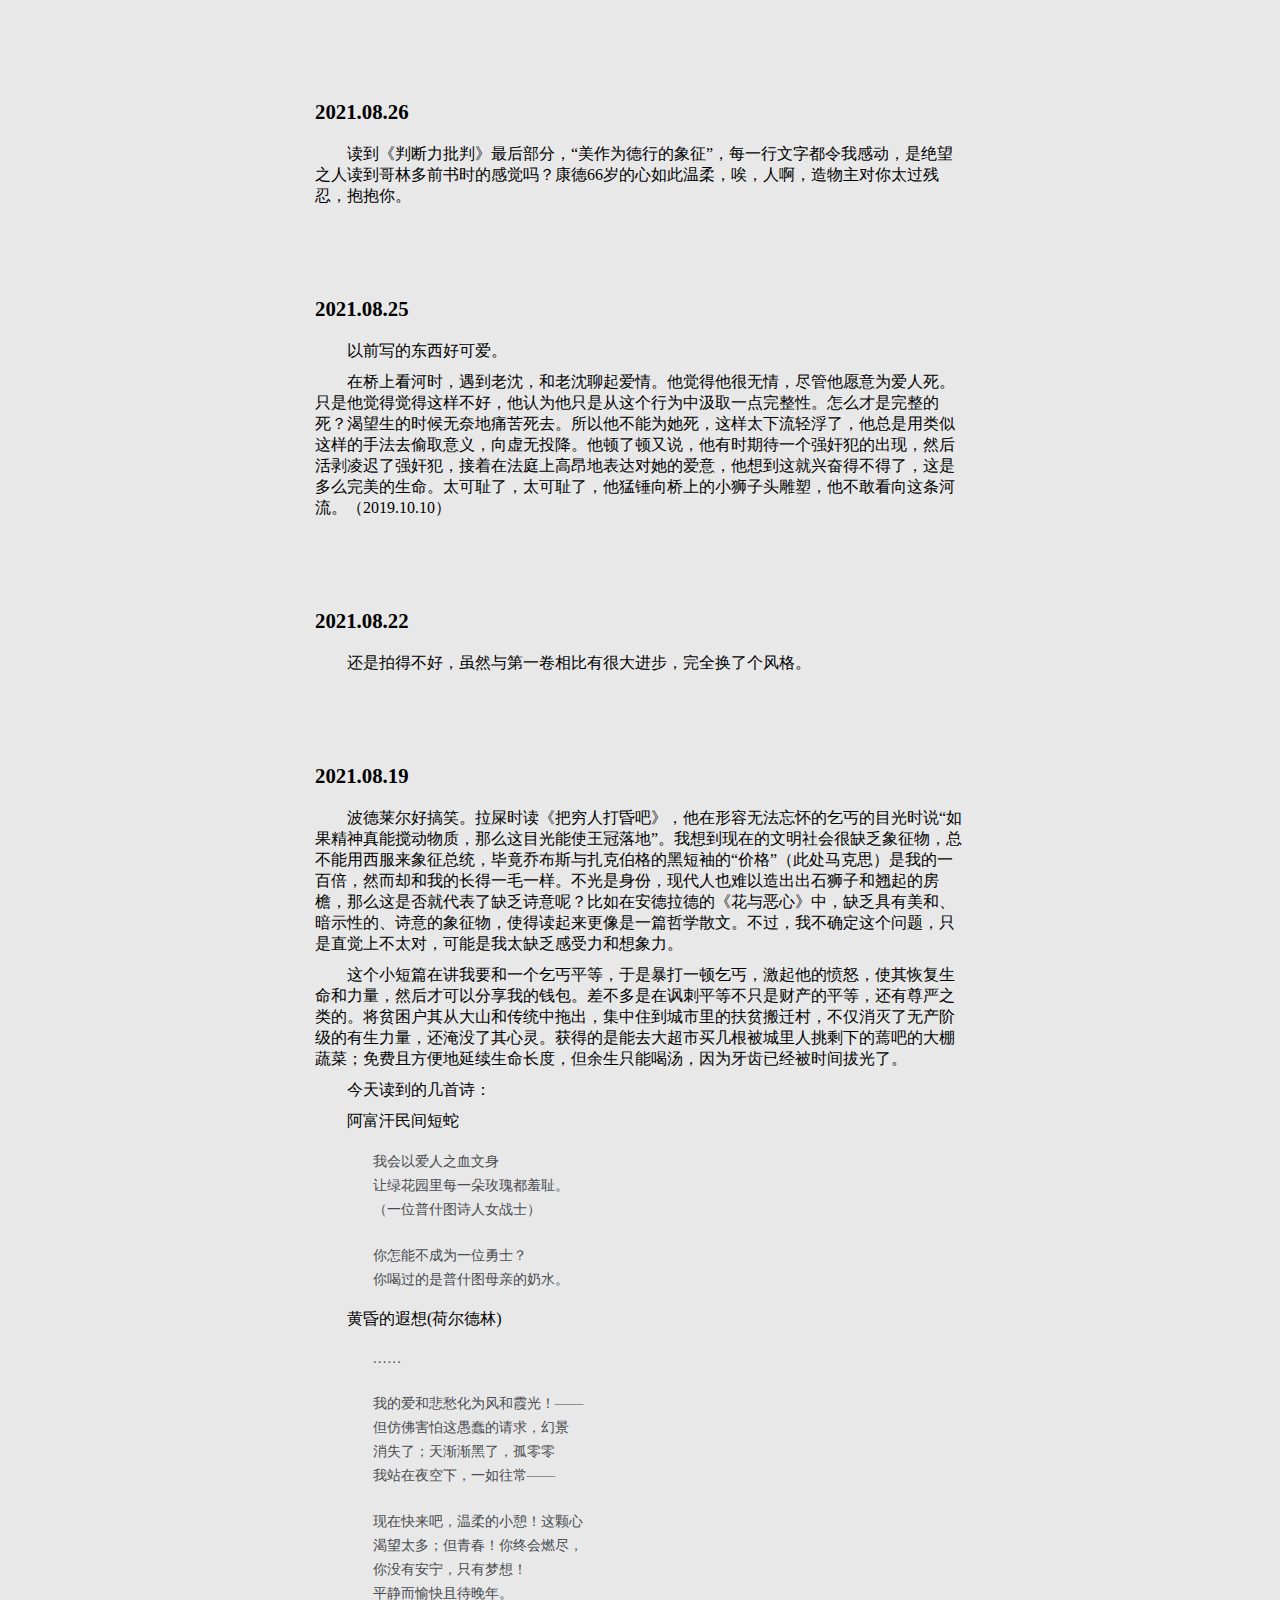
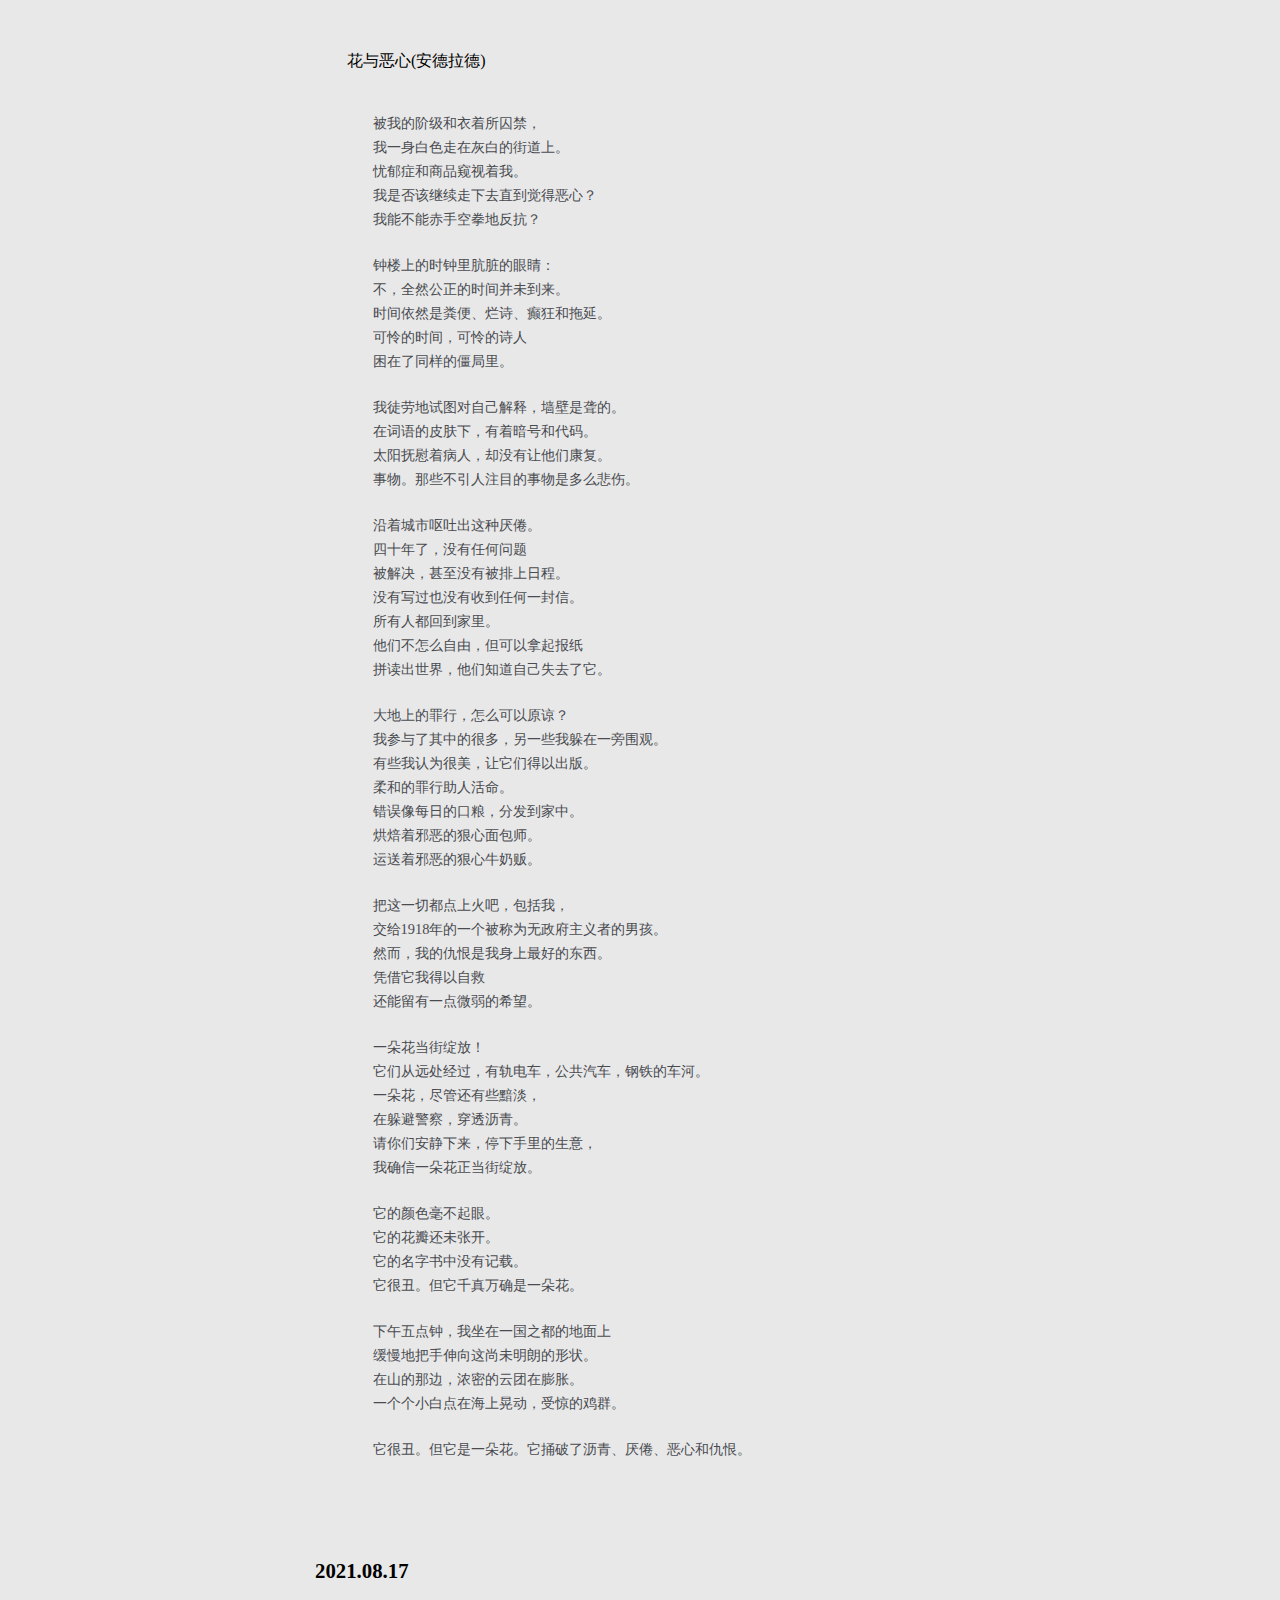
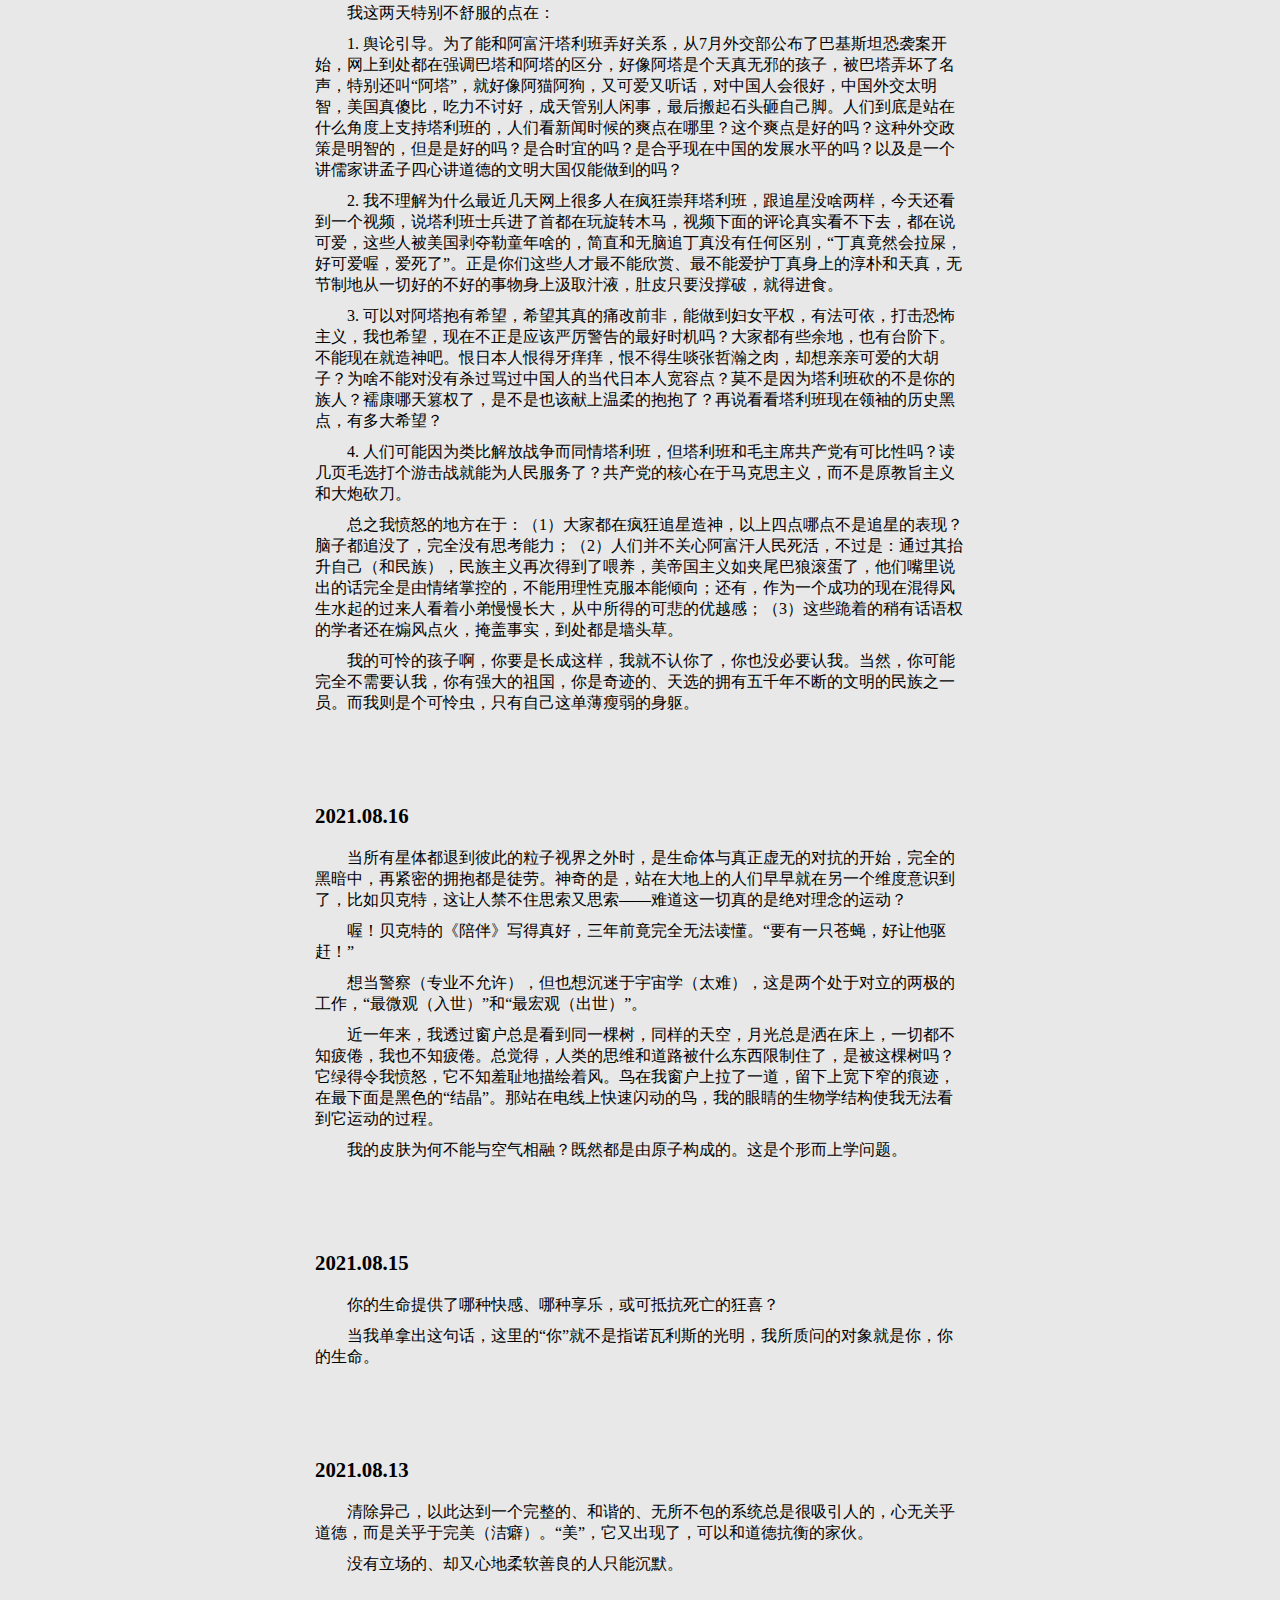
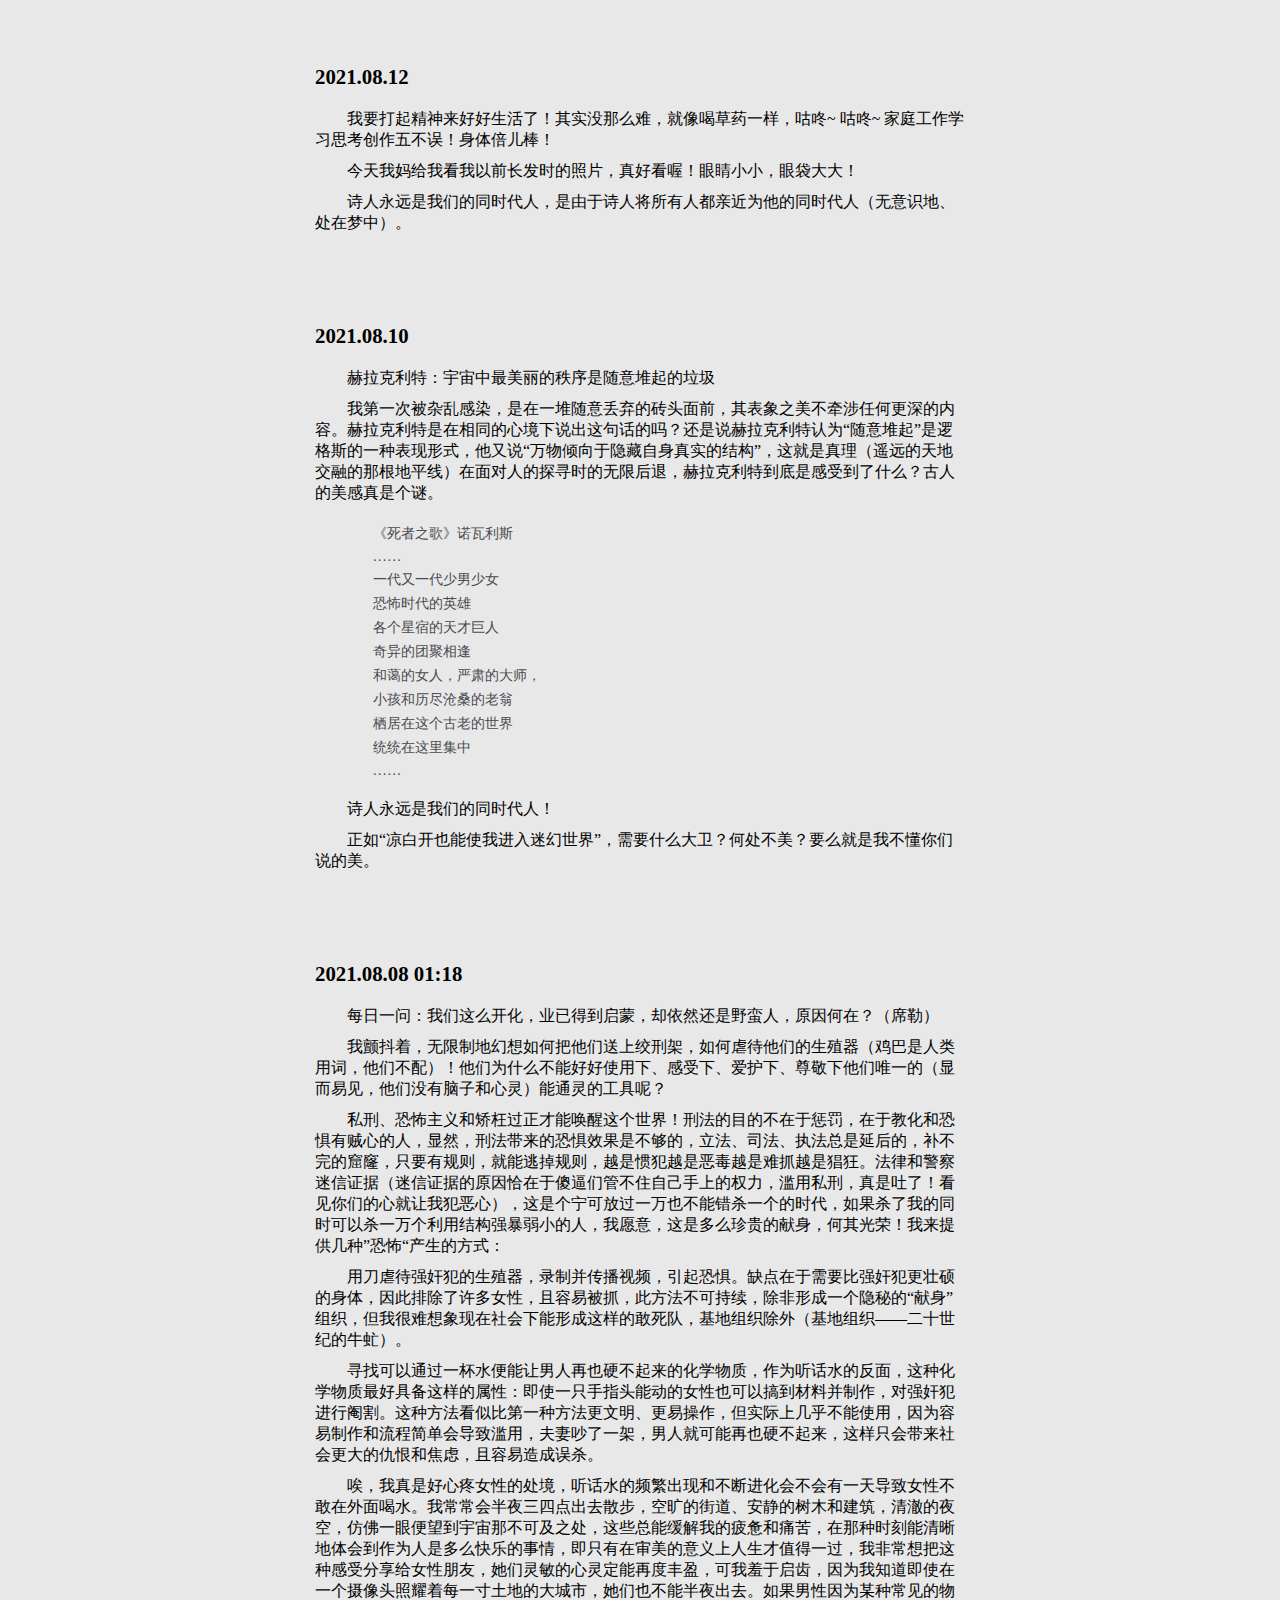
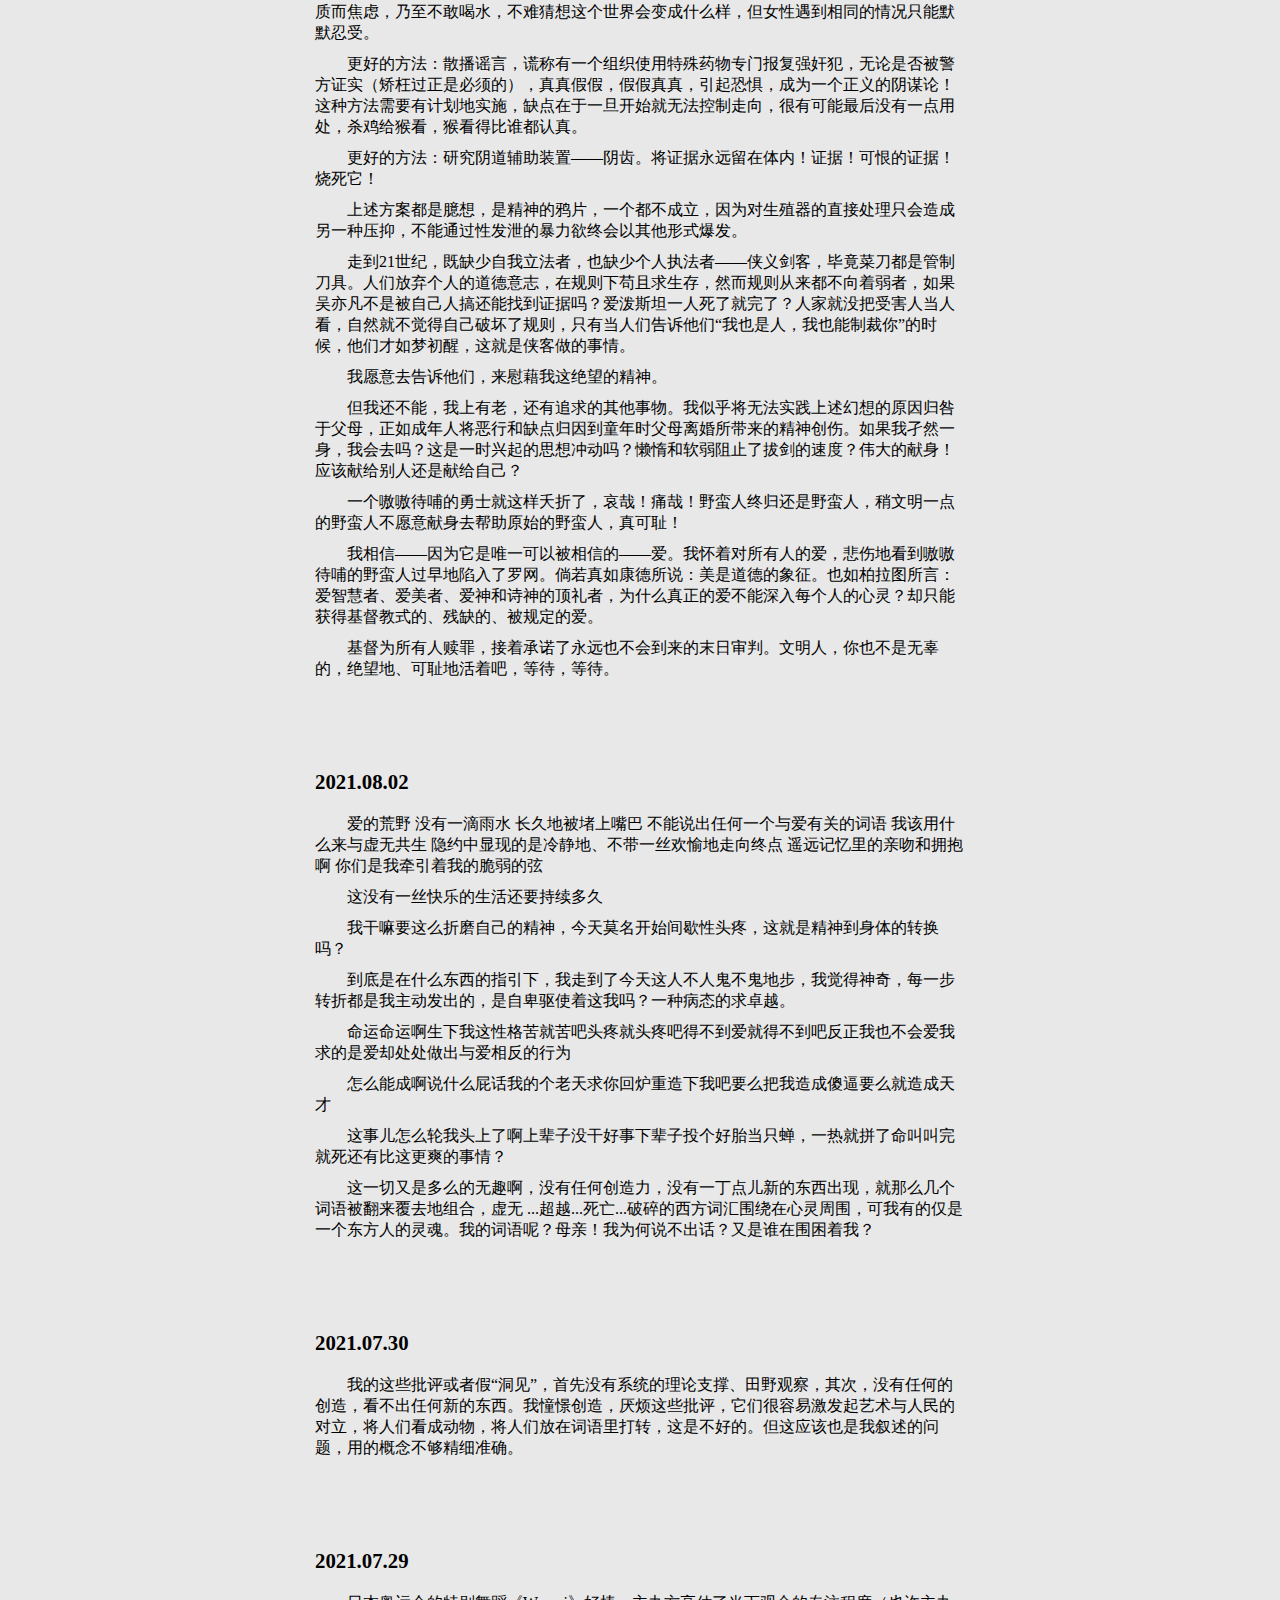
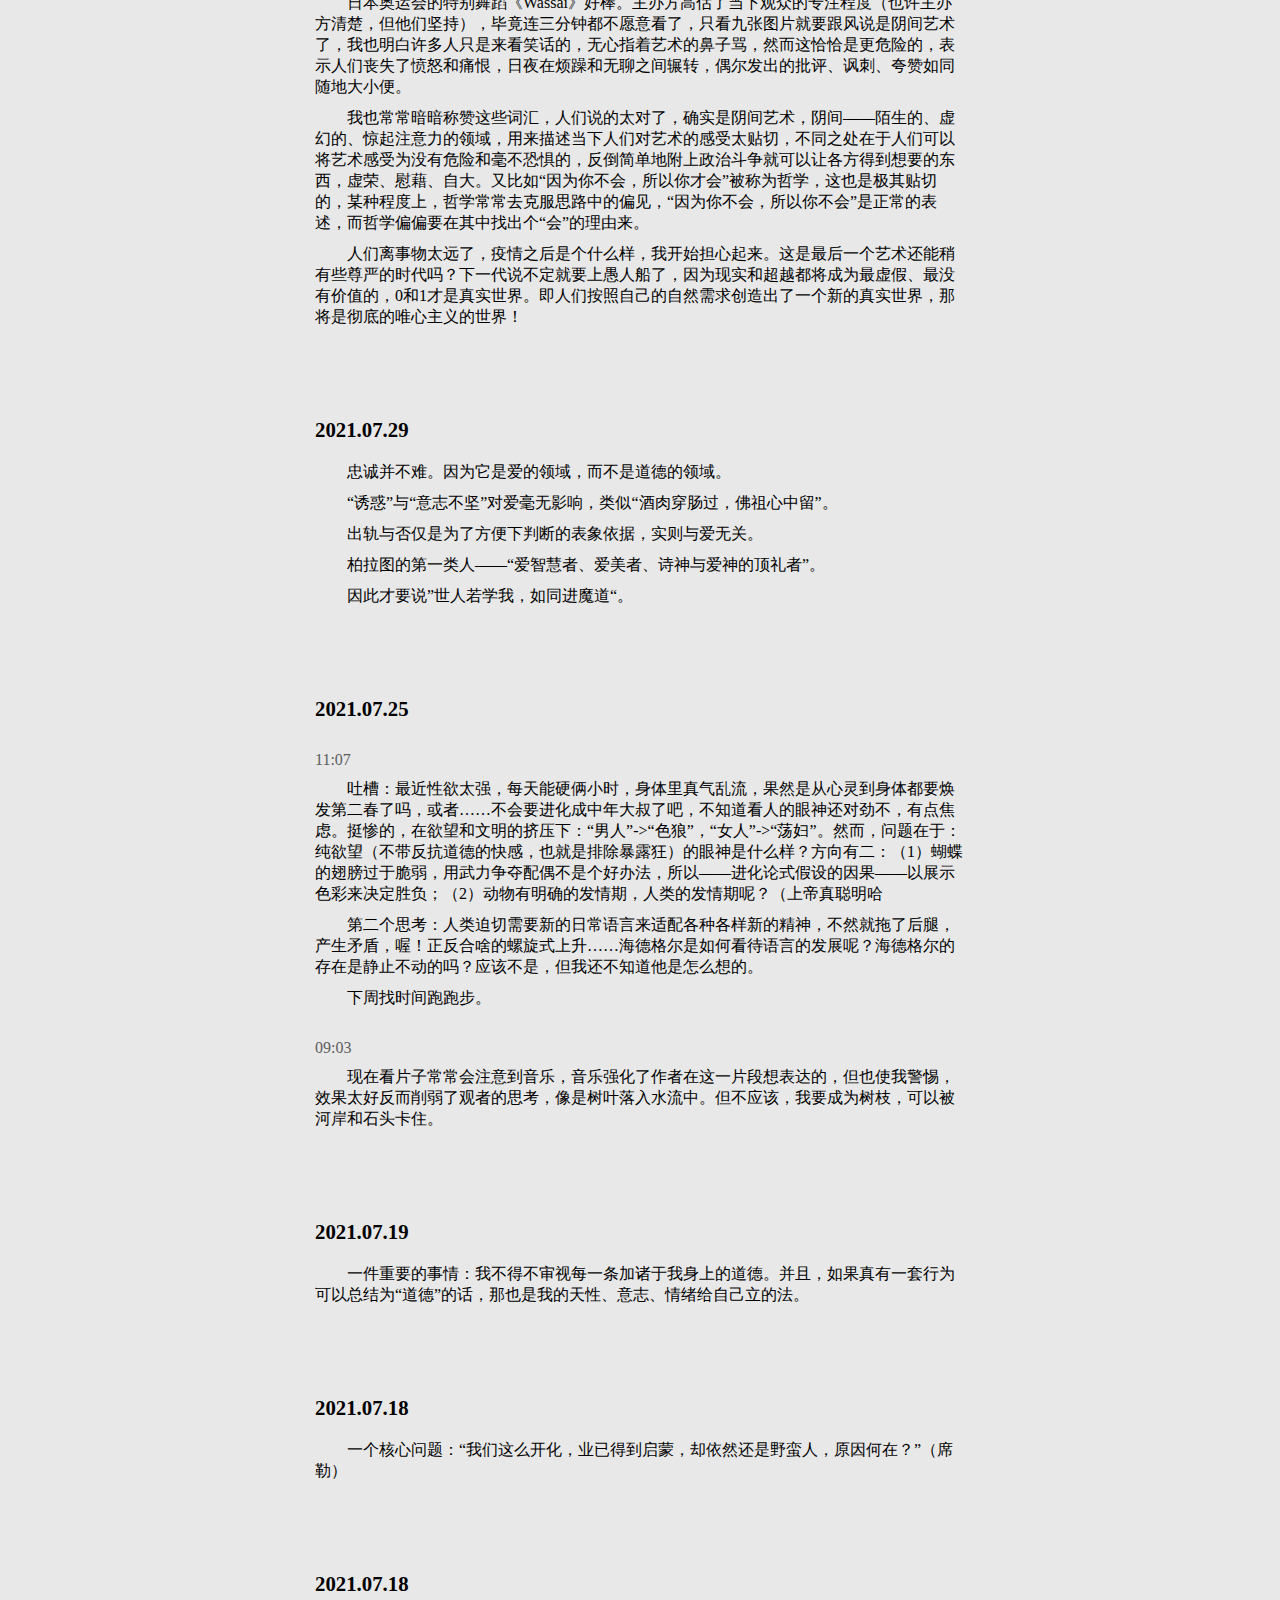
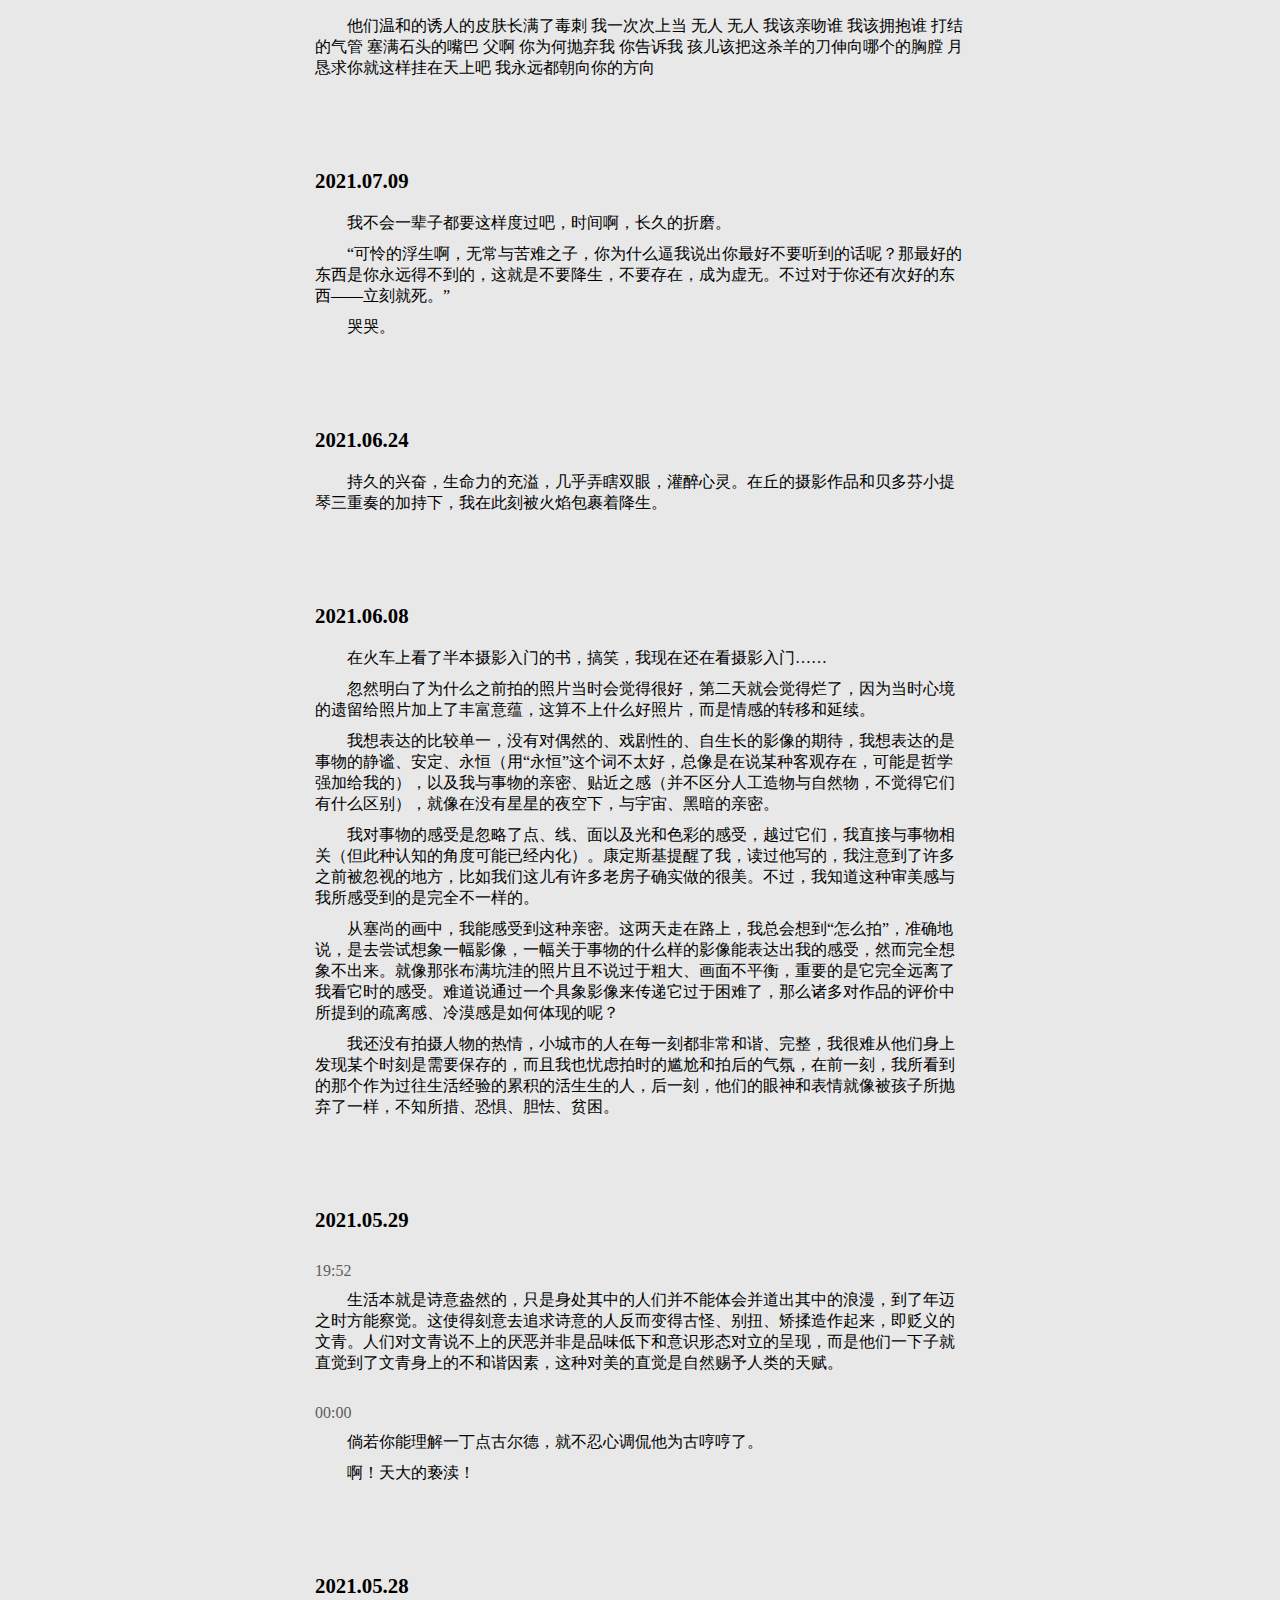
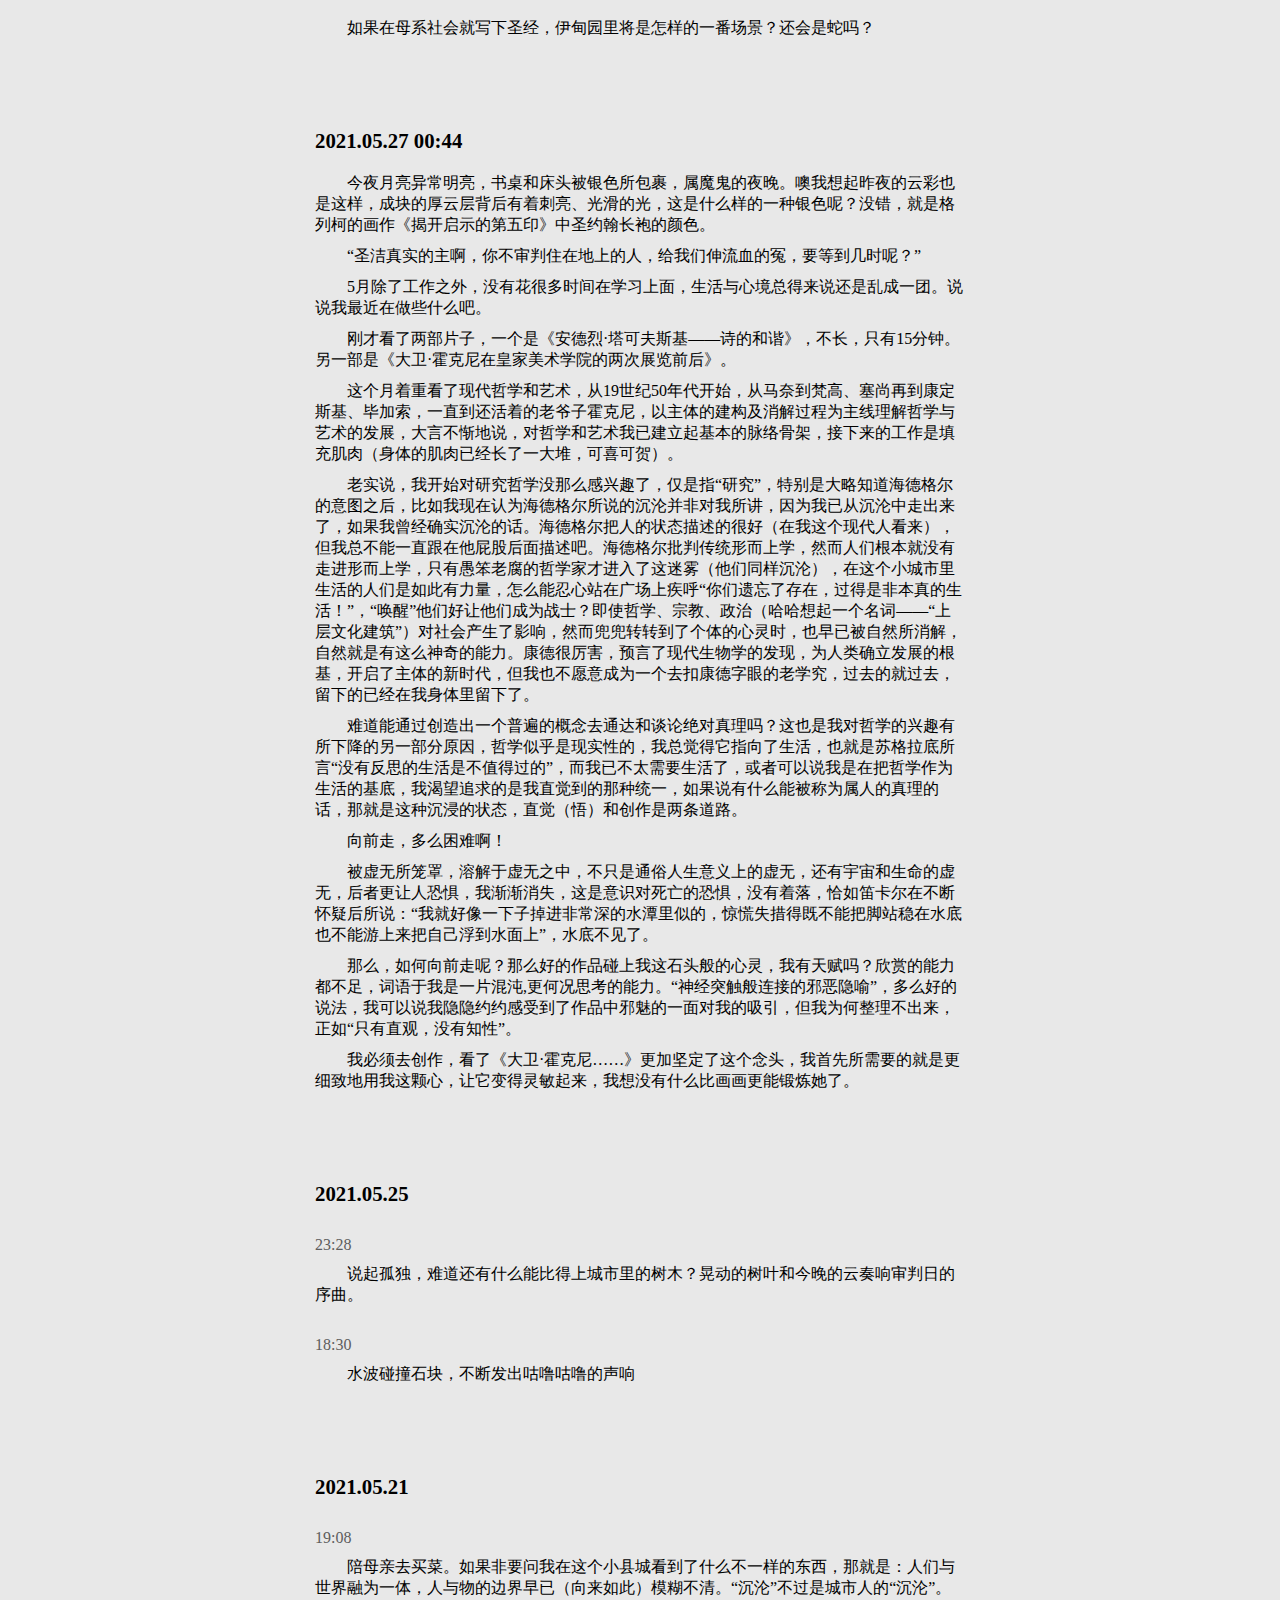
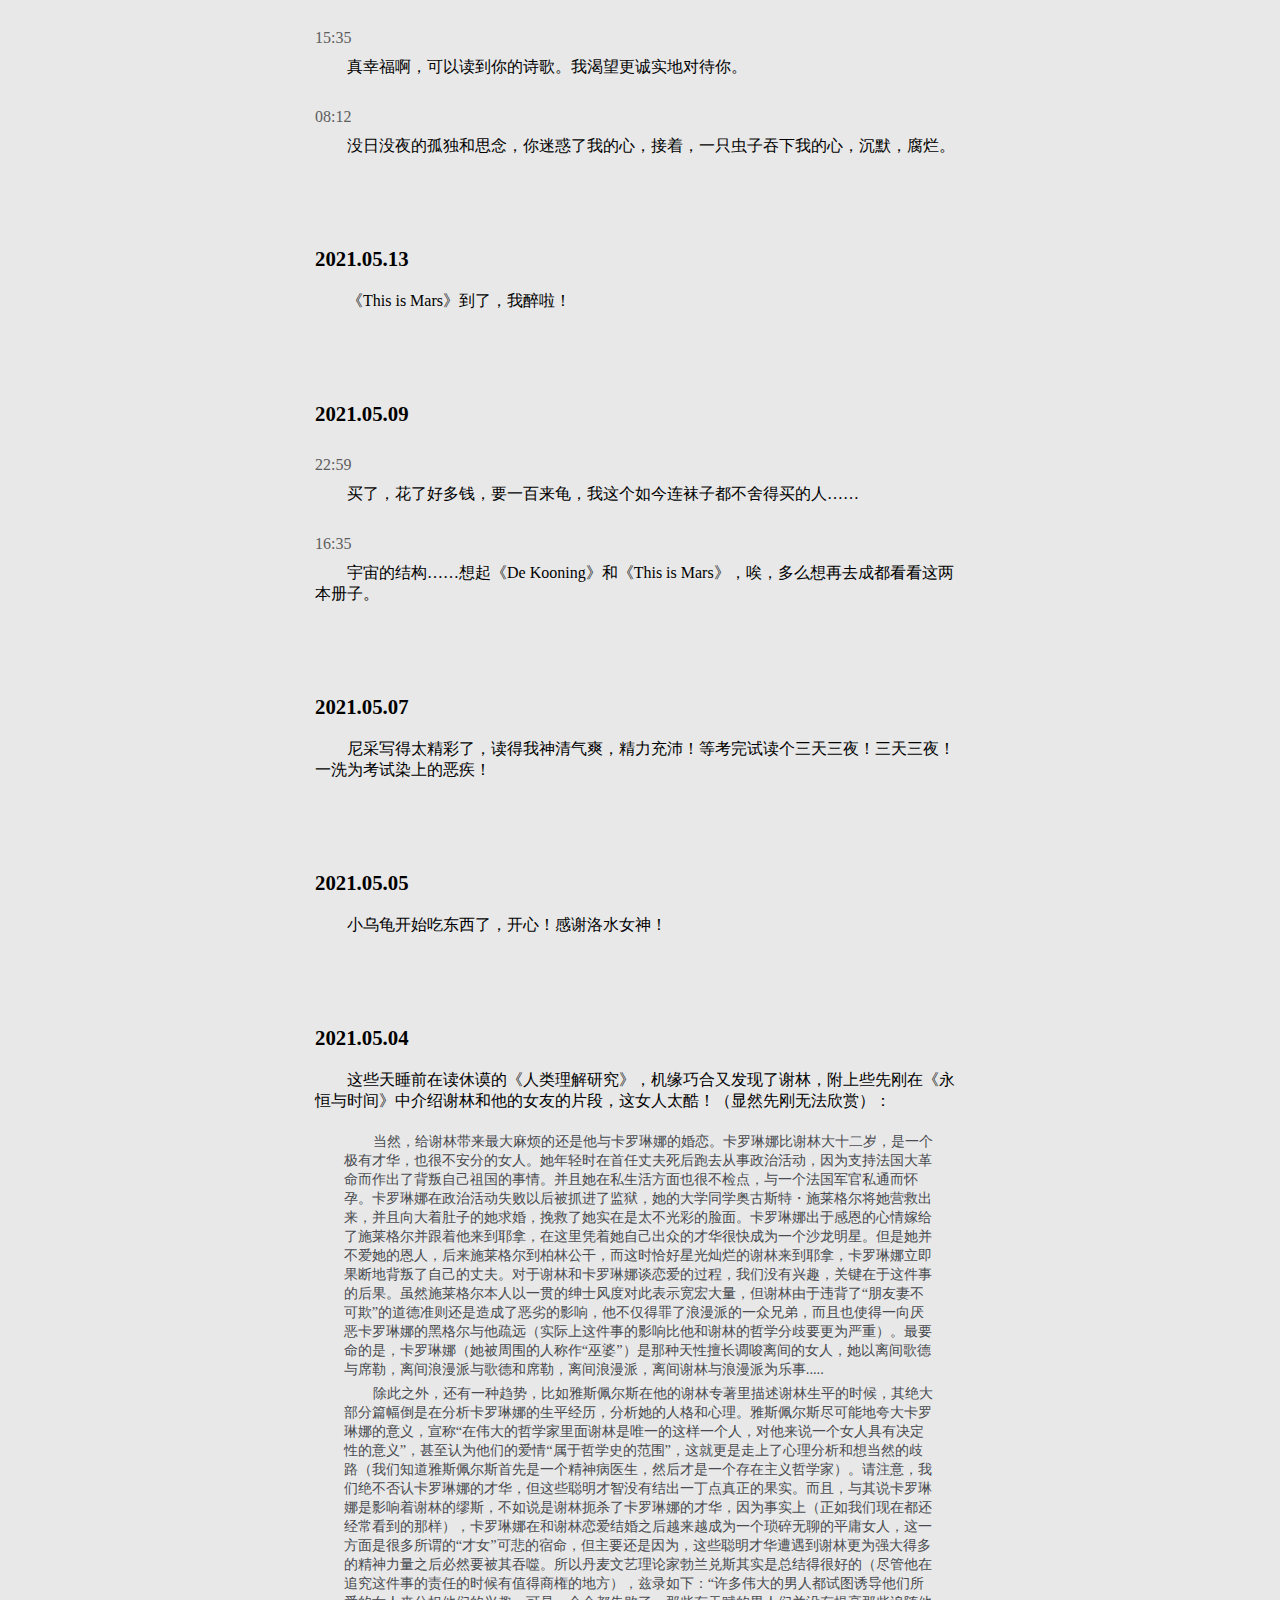
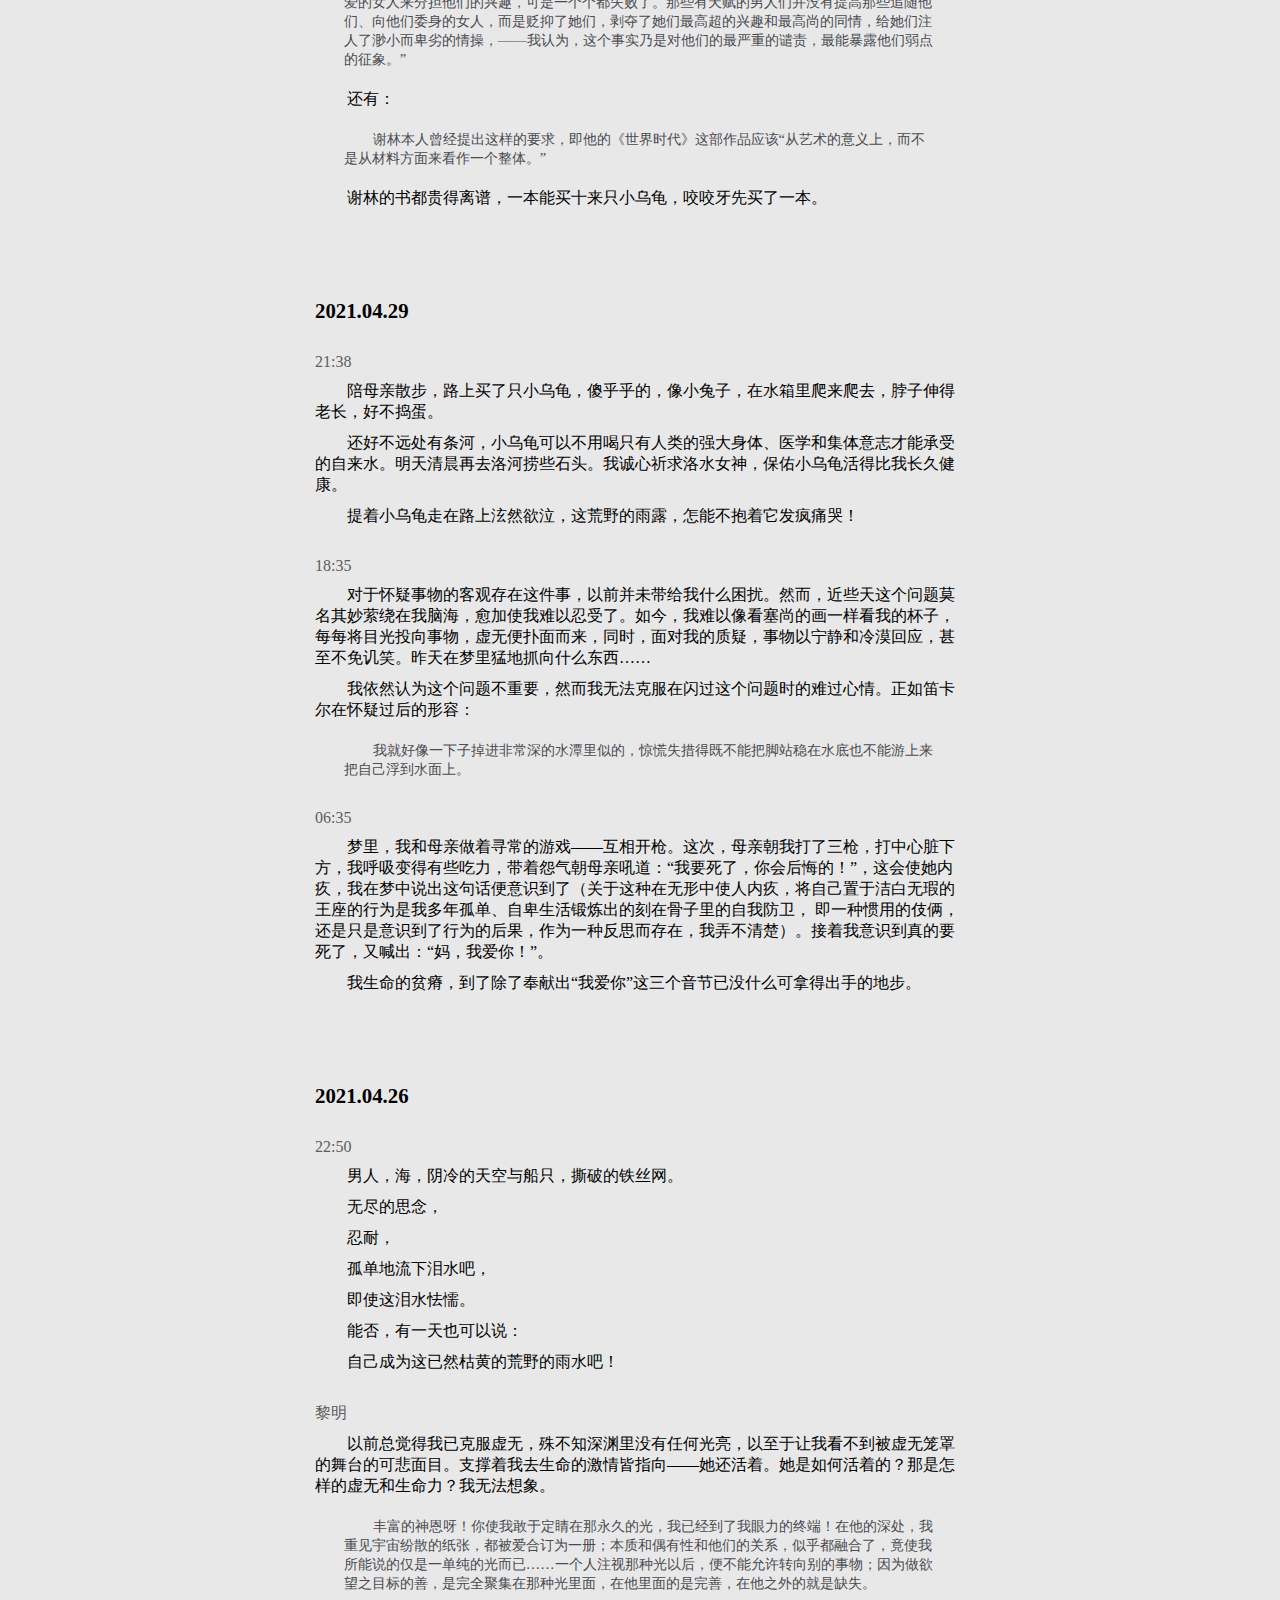
==== commit 447710d1: "-" ====
--- a/index.html
+++ b/index.html
@@ -17,7 +17,7 @@
         title:'',
         content: 
             `
-            <p>读到《判断力批判》最后部分，“美作为德行的象征”，每一行文字都令我感动，是绝望之人读到哥林多前书时的感觉吗？康德66岁的心如此温柔，唉，人啊，抱抱你。</p> 
+            <p>读到《判断力批判》最后部分，“美作为德行的象征”，每一行文字都令我感动，是绝望之人读到哥林多前书时的感觉吗？康德66岁的心如此温柔，唉，人啊，造物主对你太过残忍，抱抱你。</p> 
              ` 
         },{
             date:'2021.08.25',
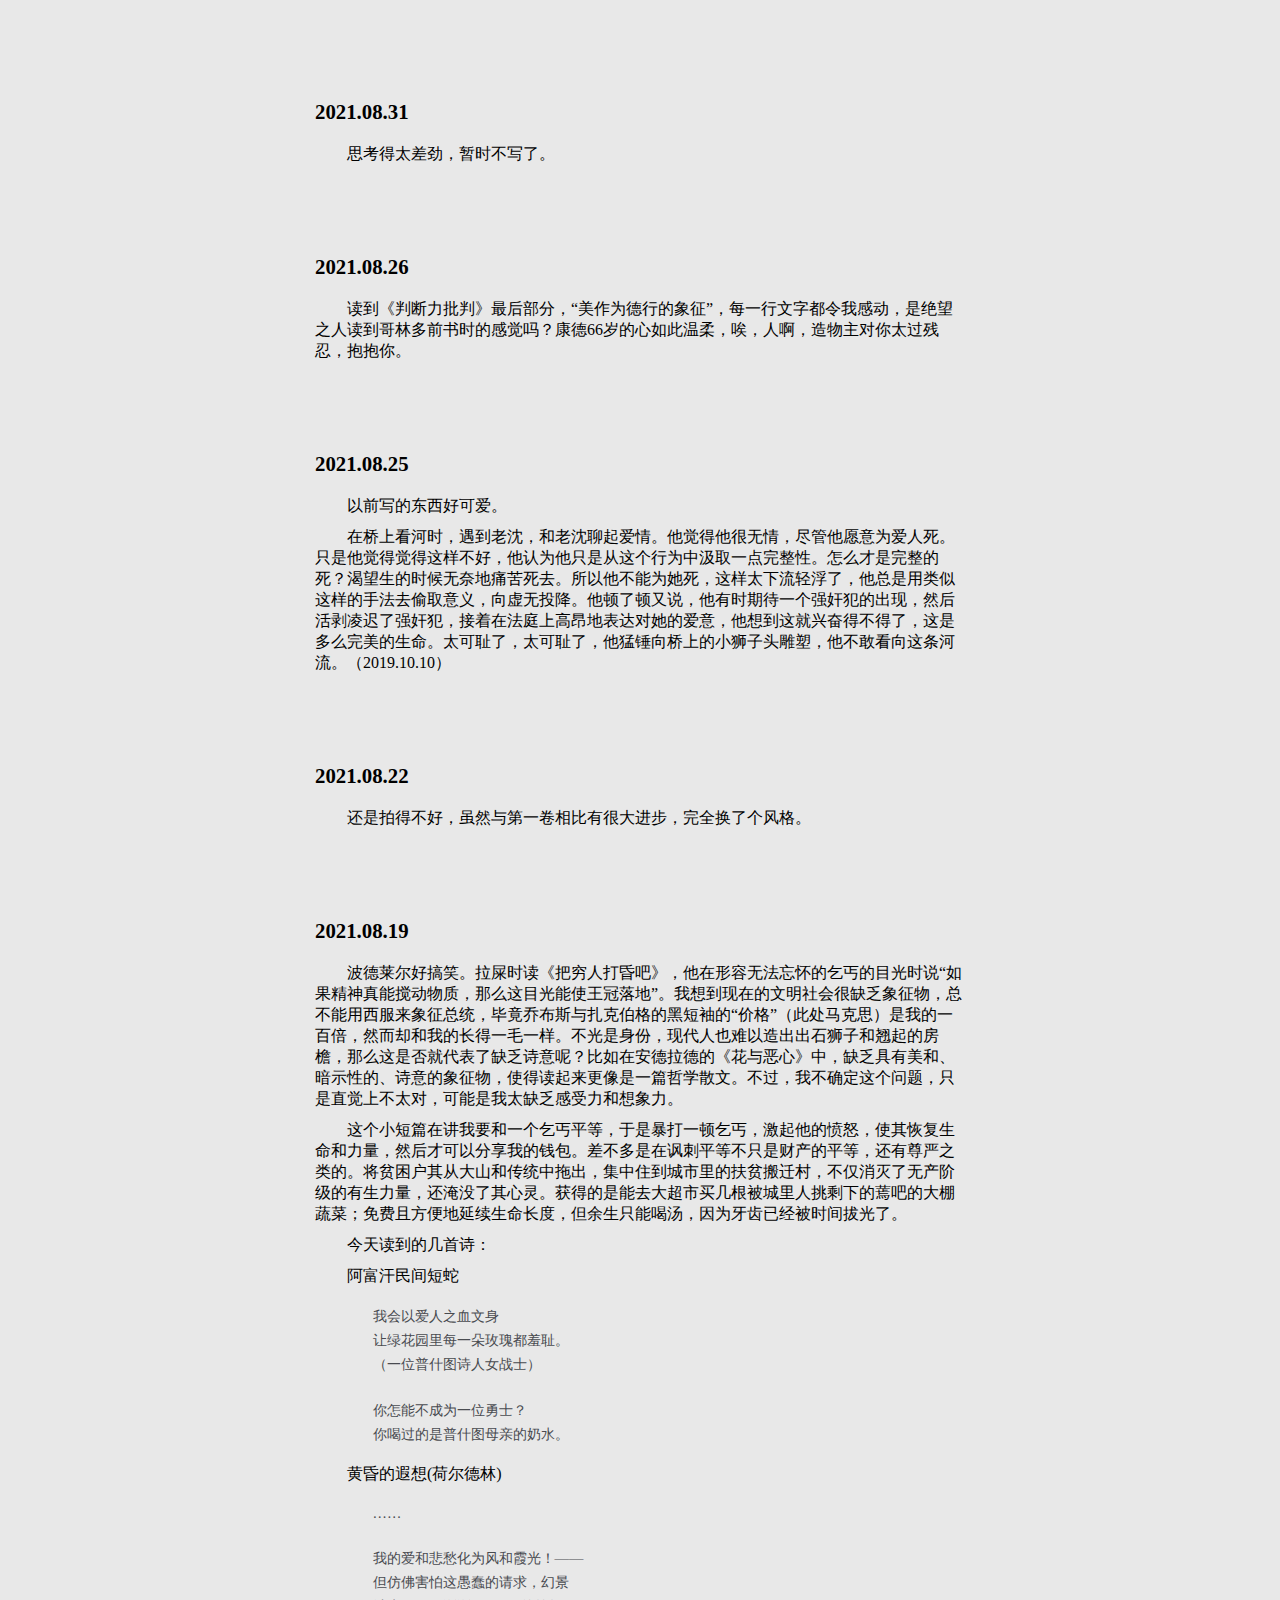
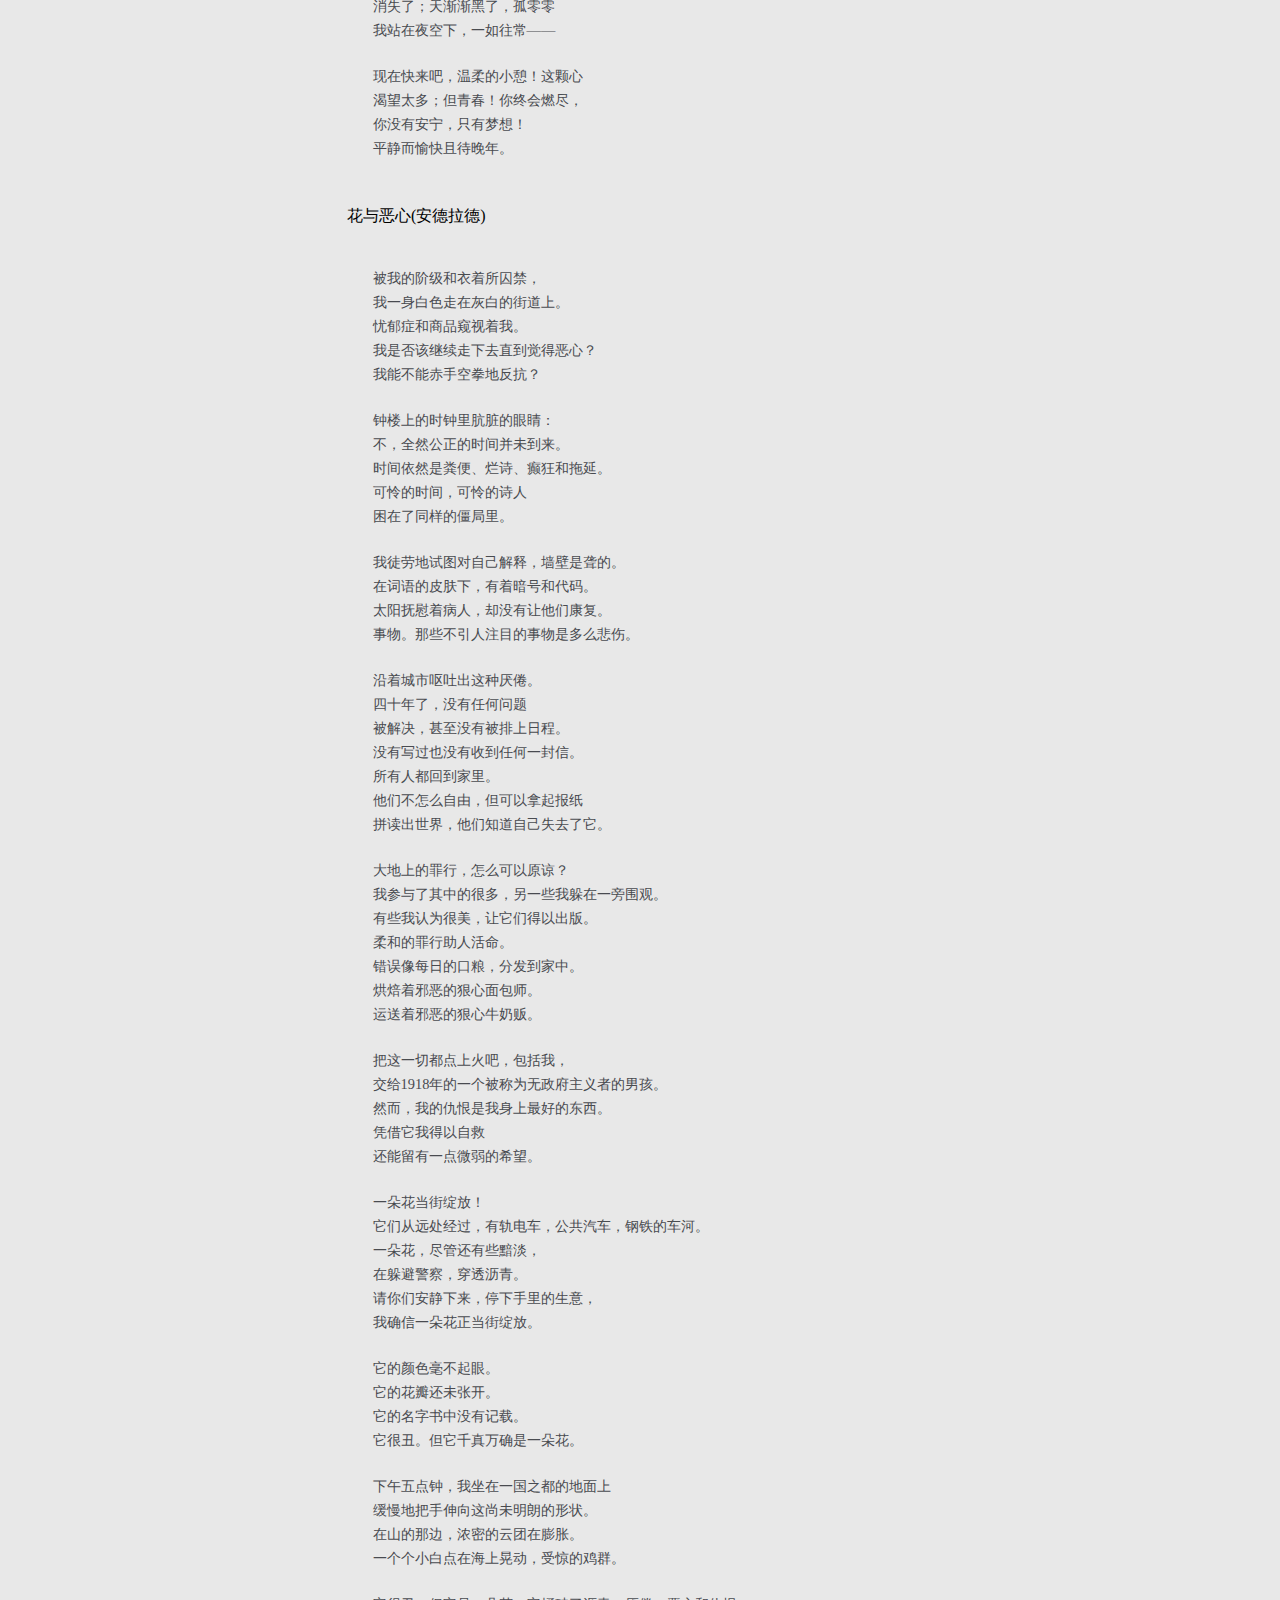
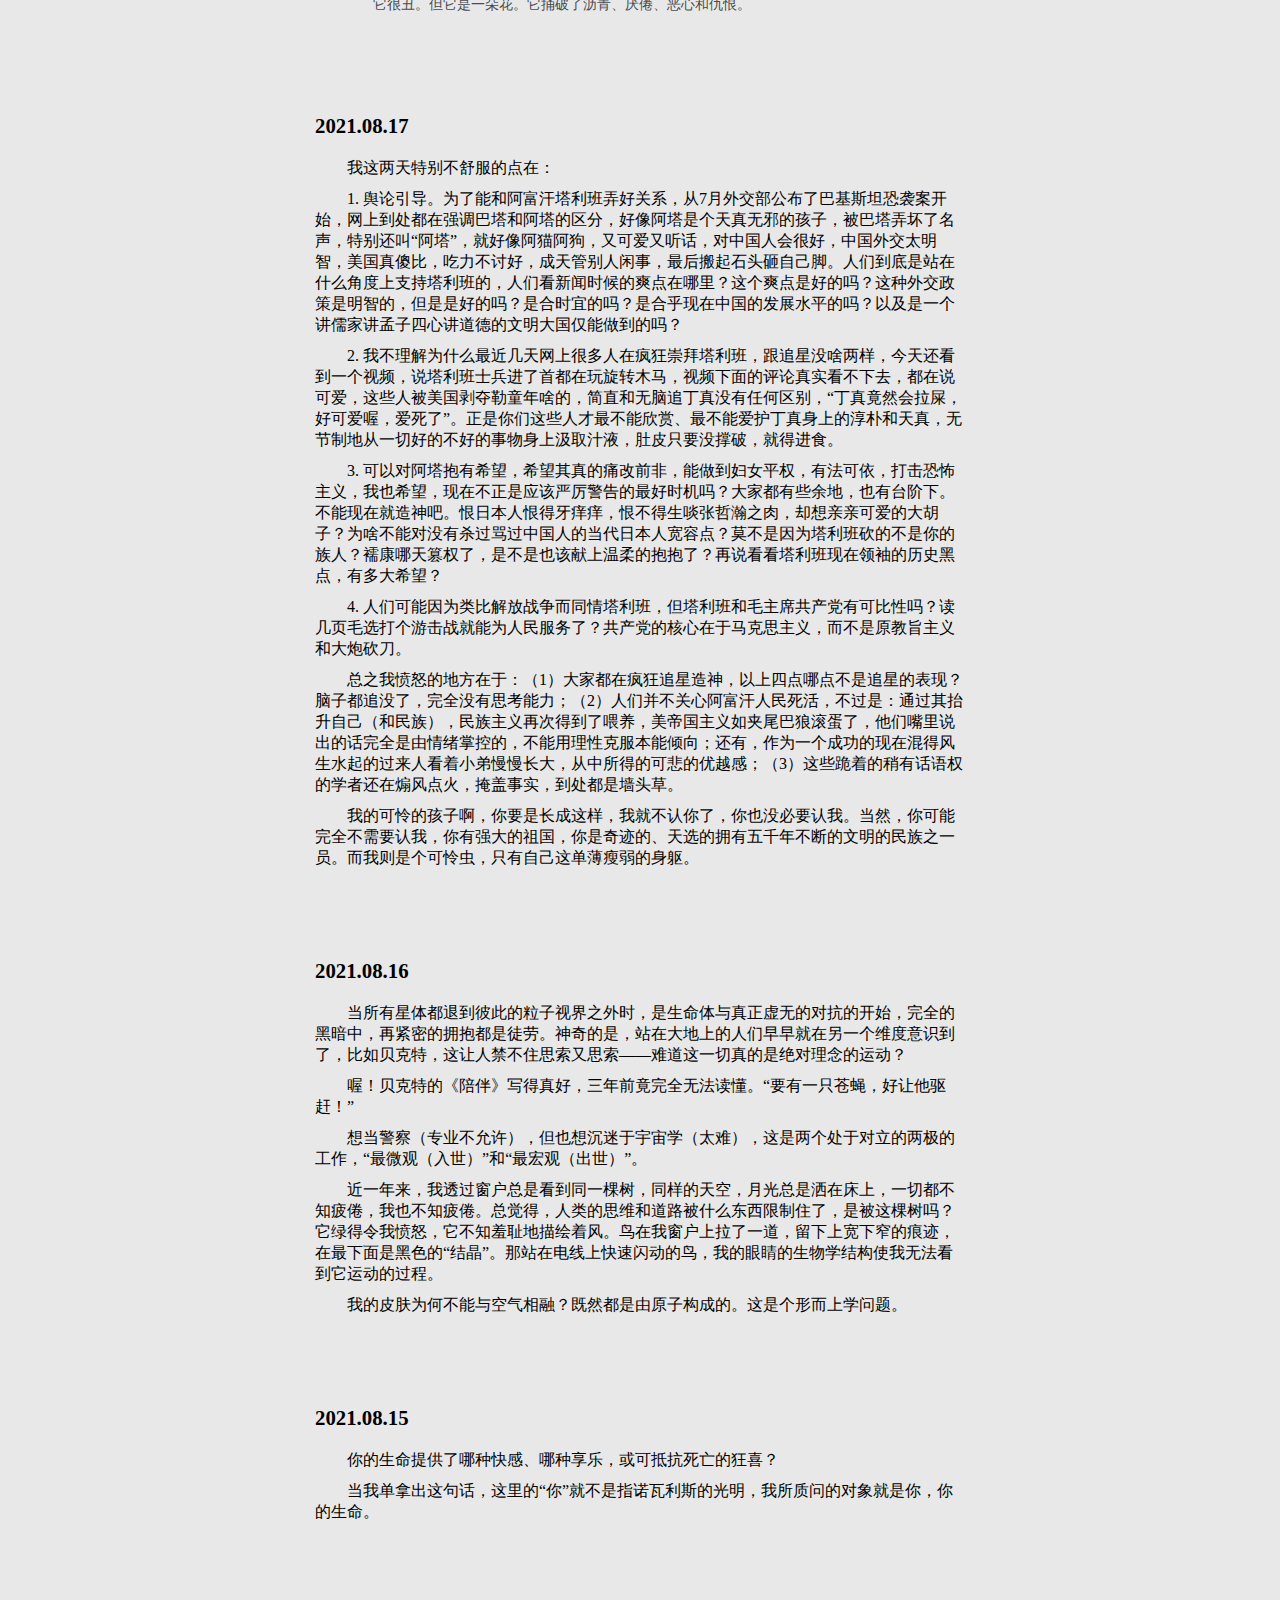
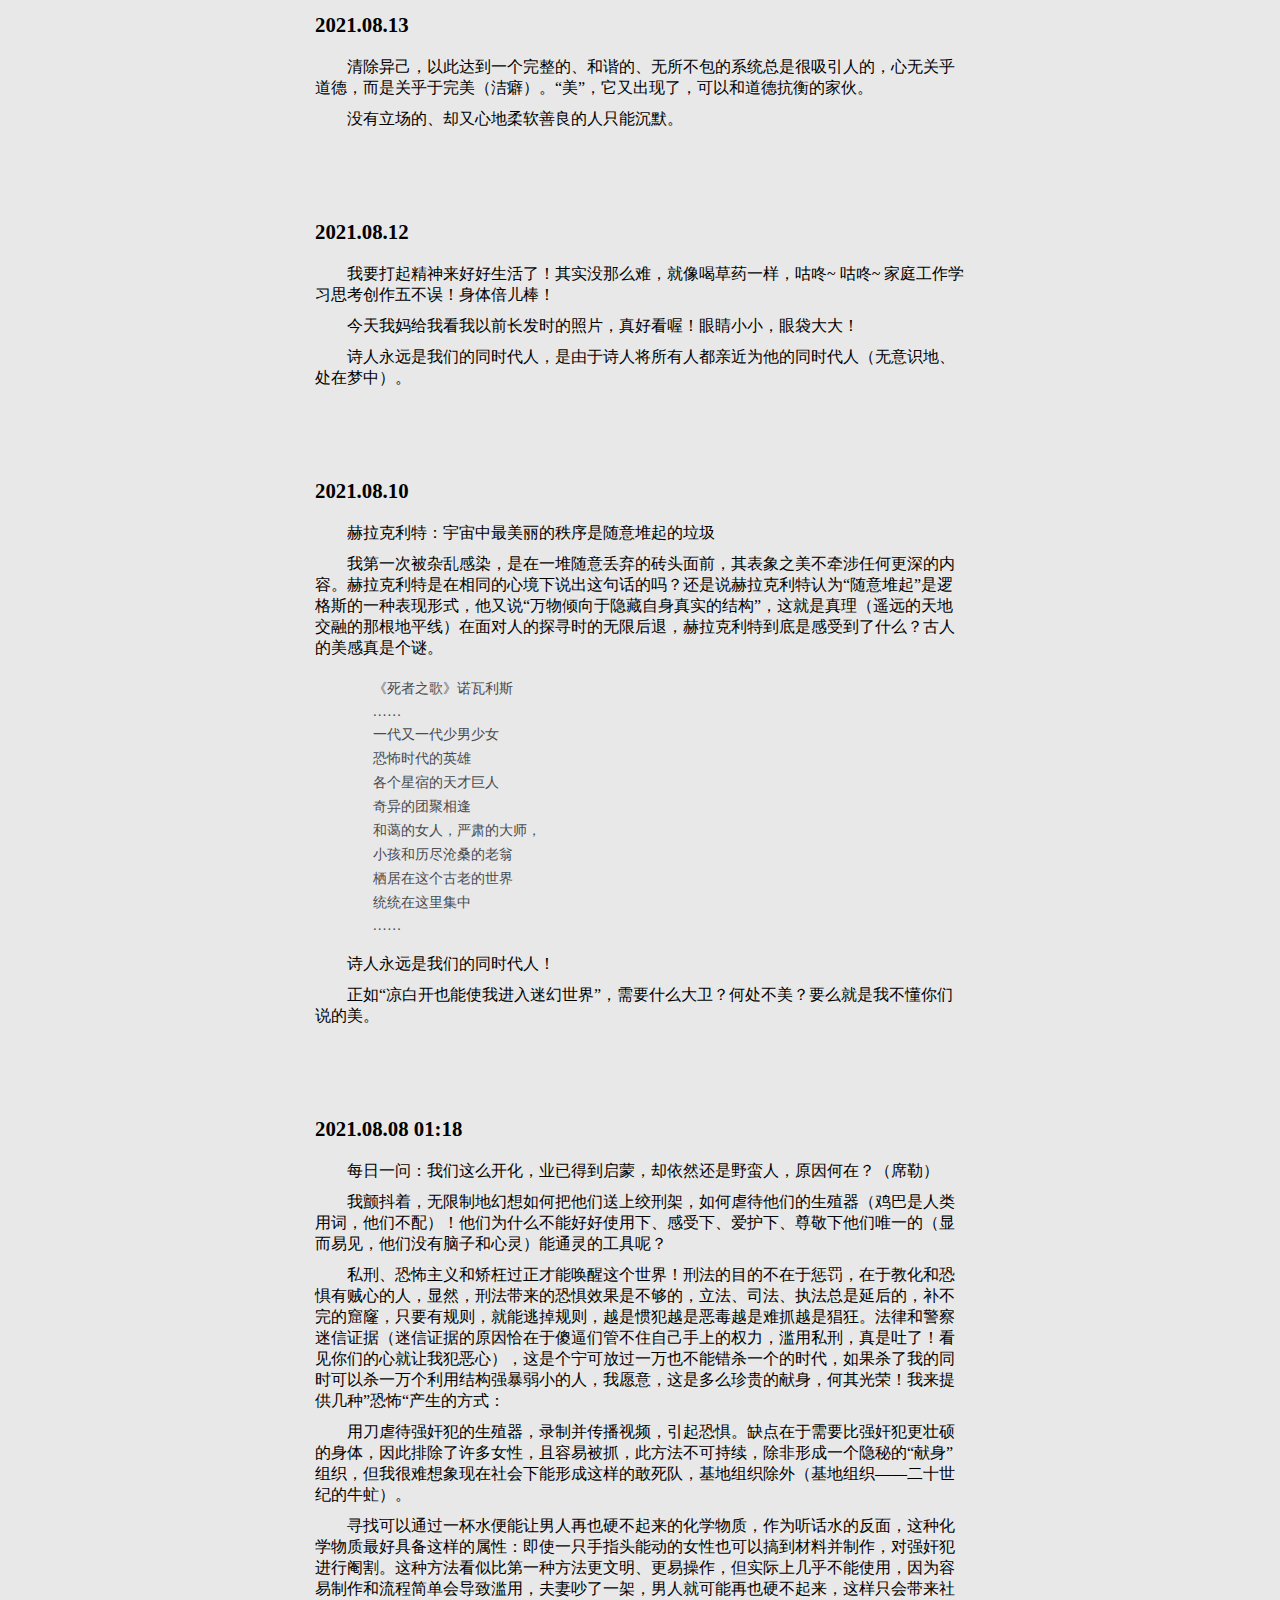
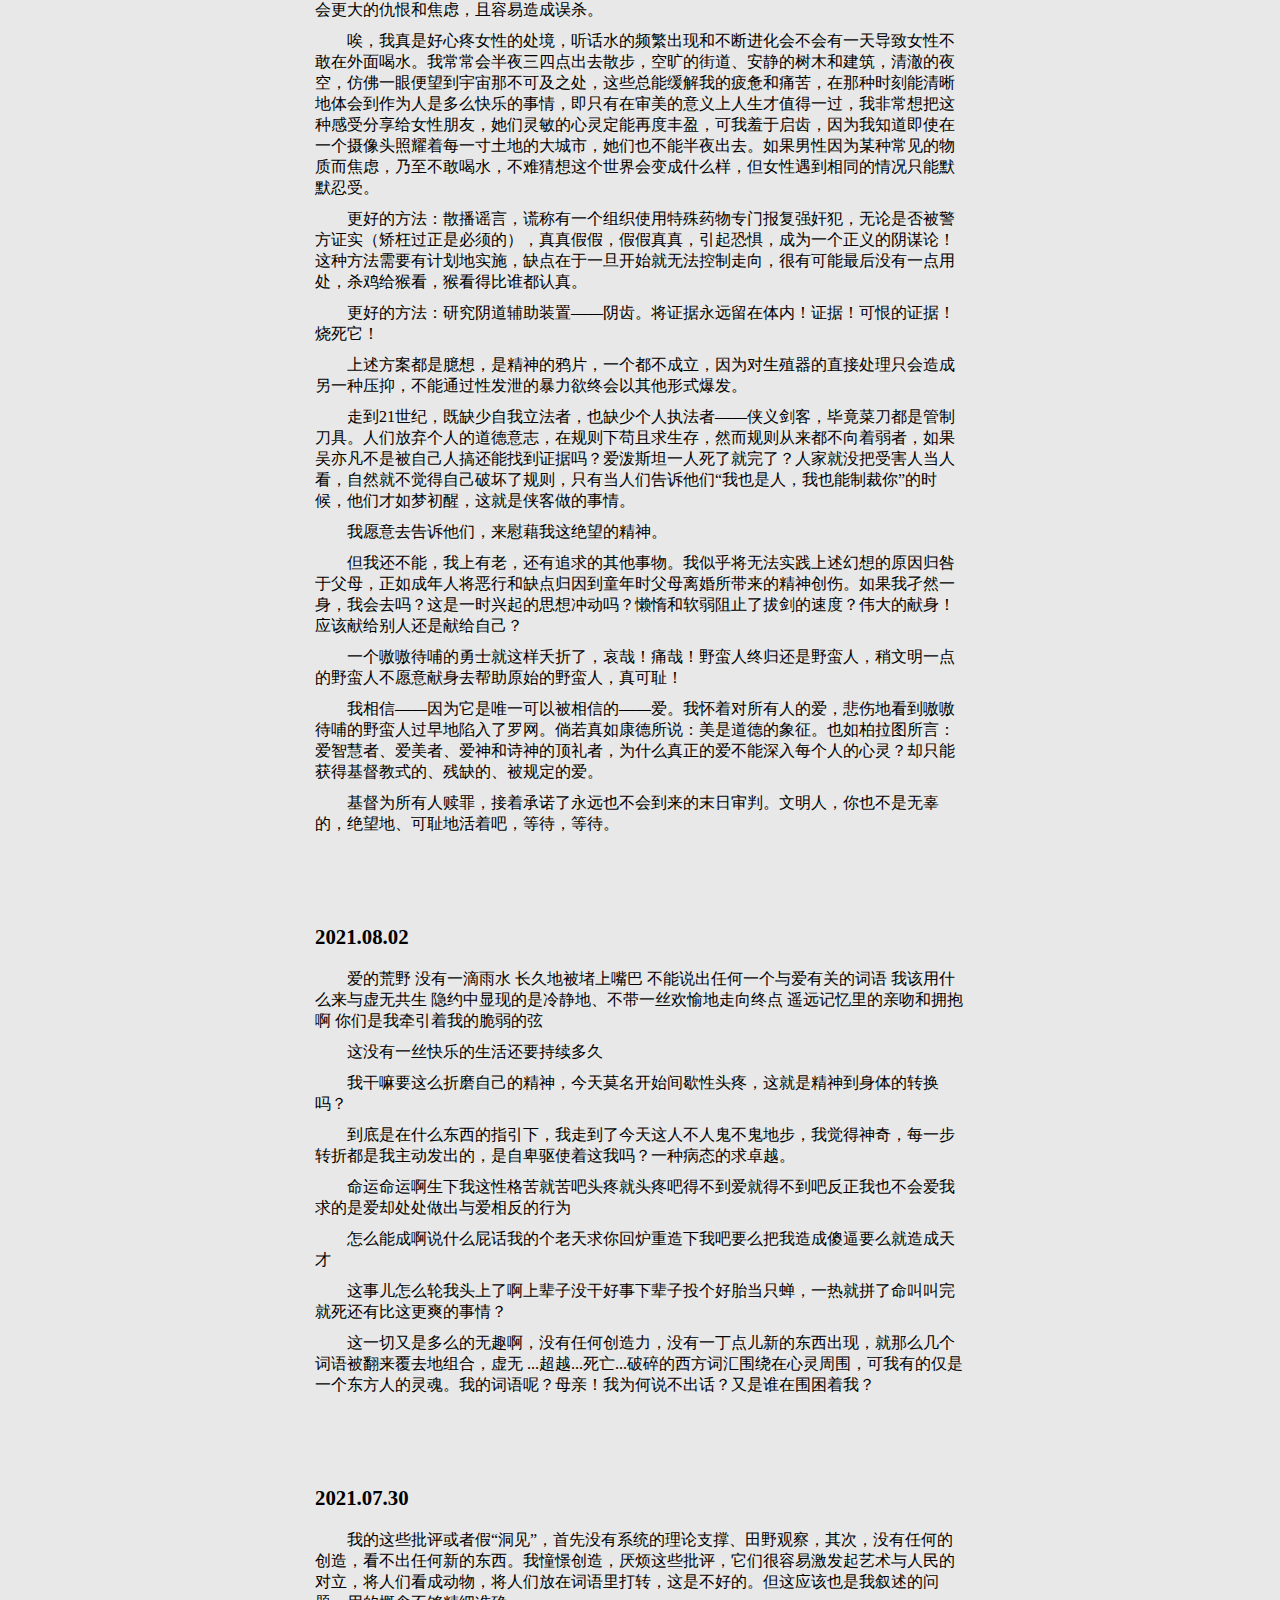
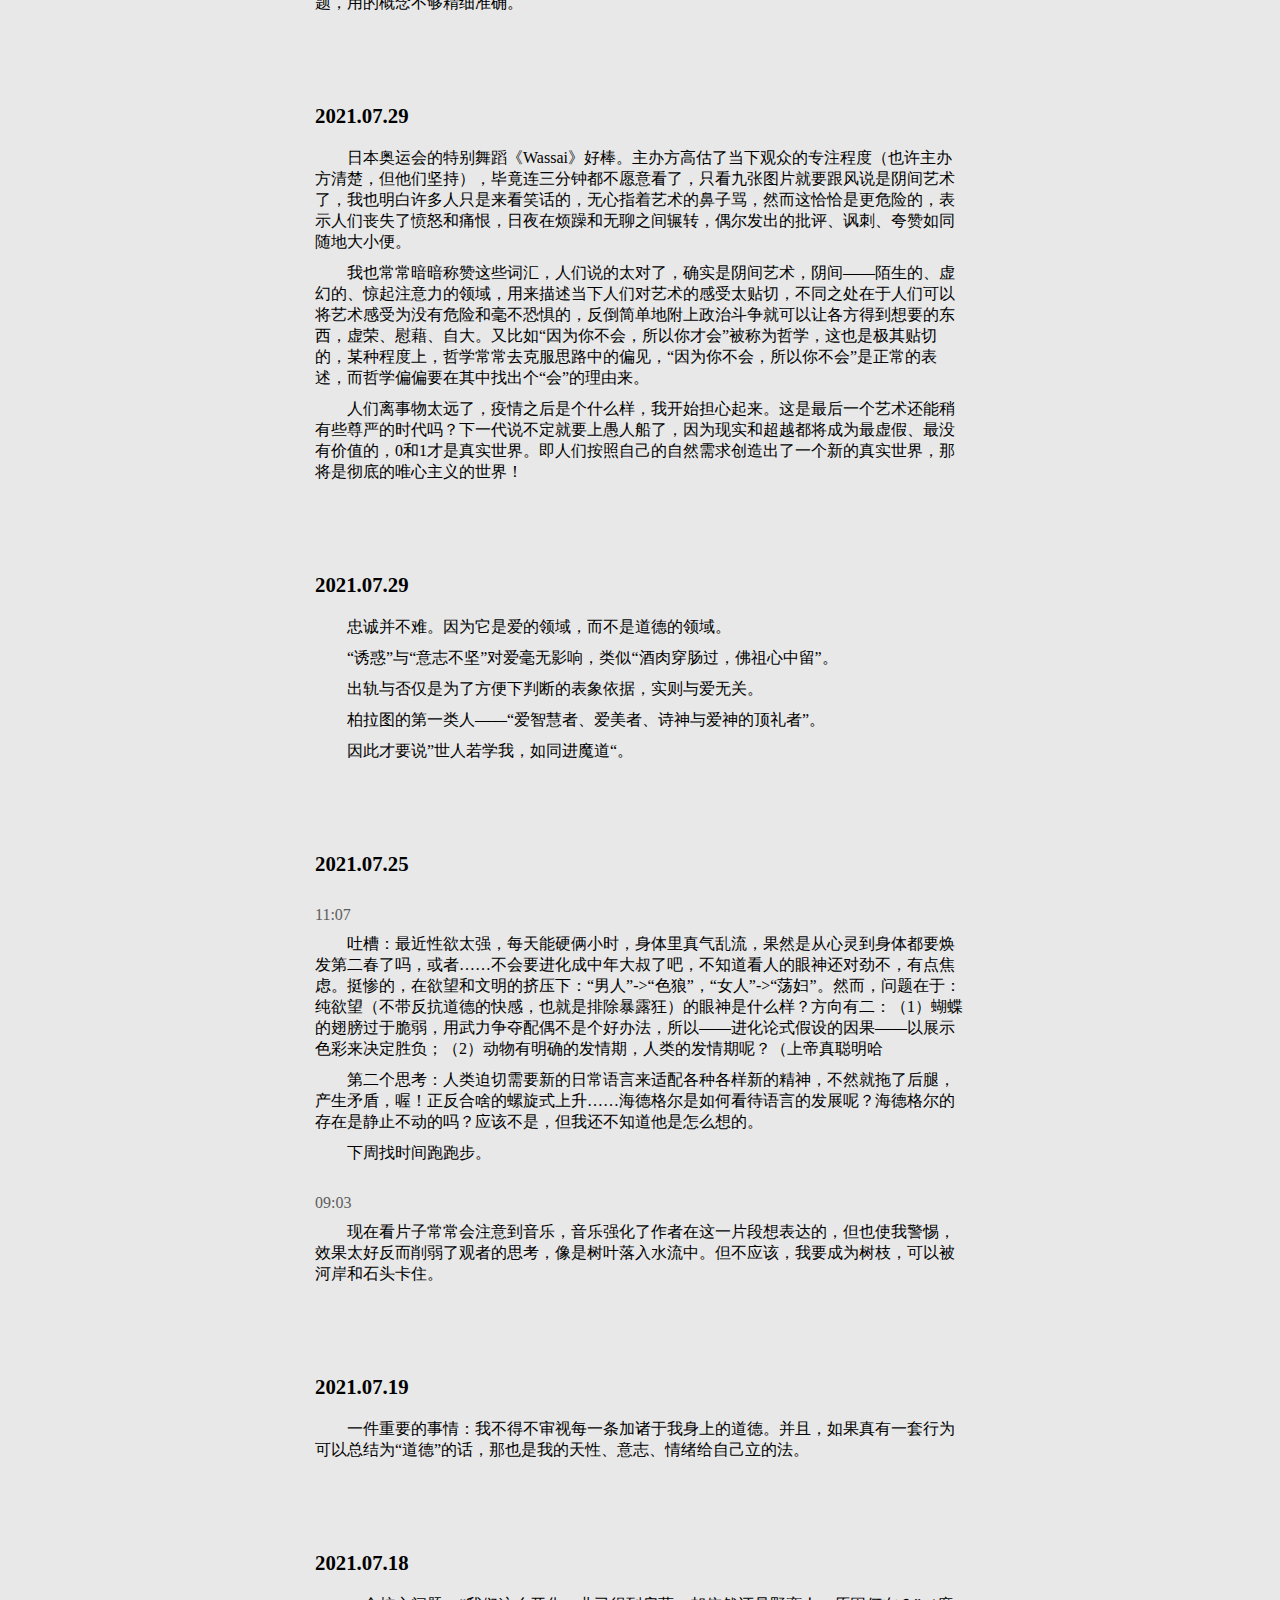
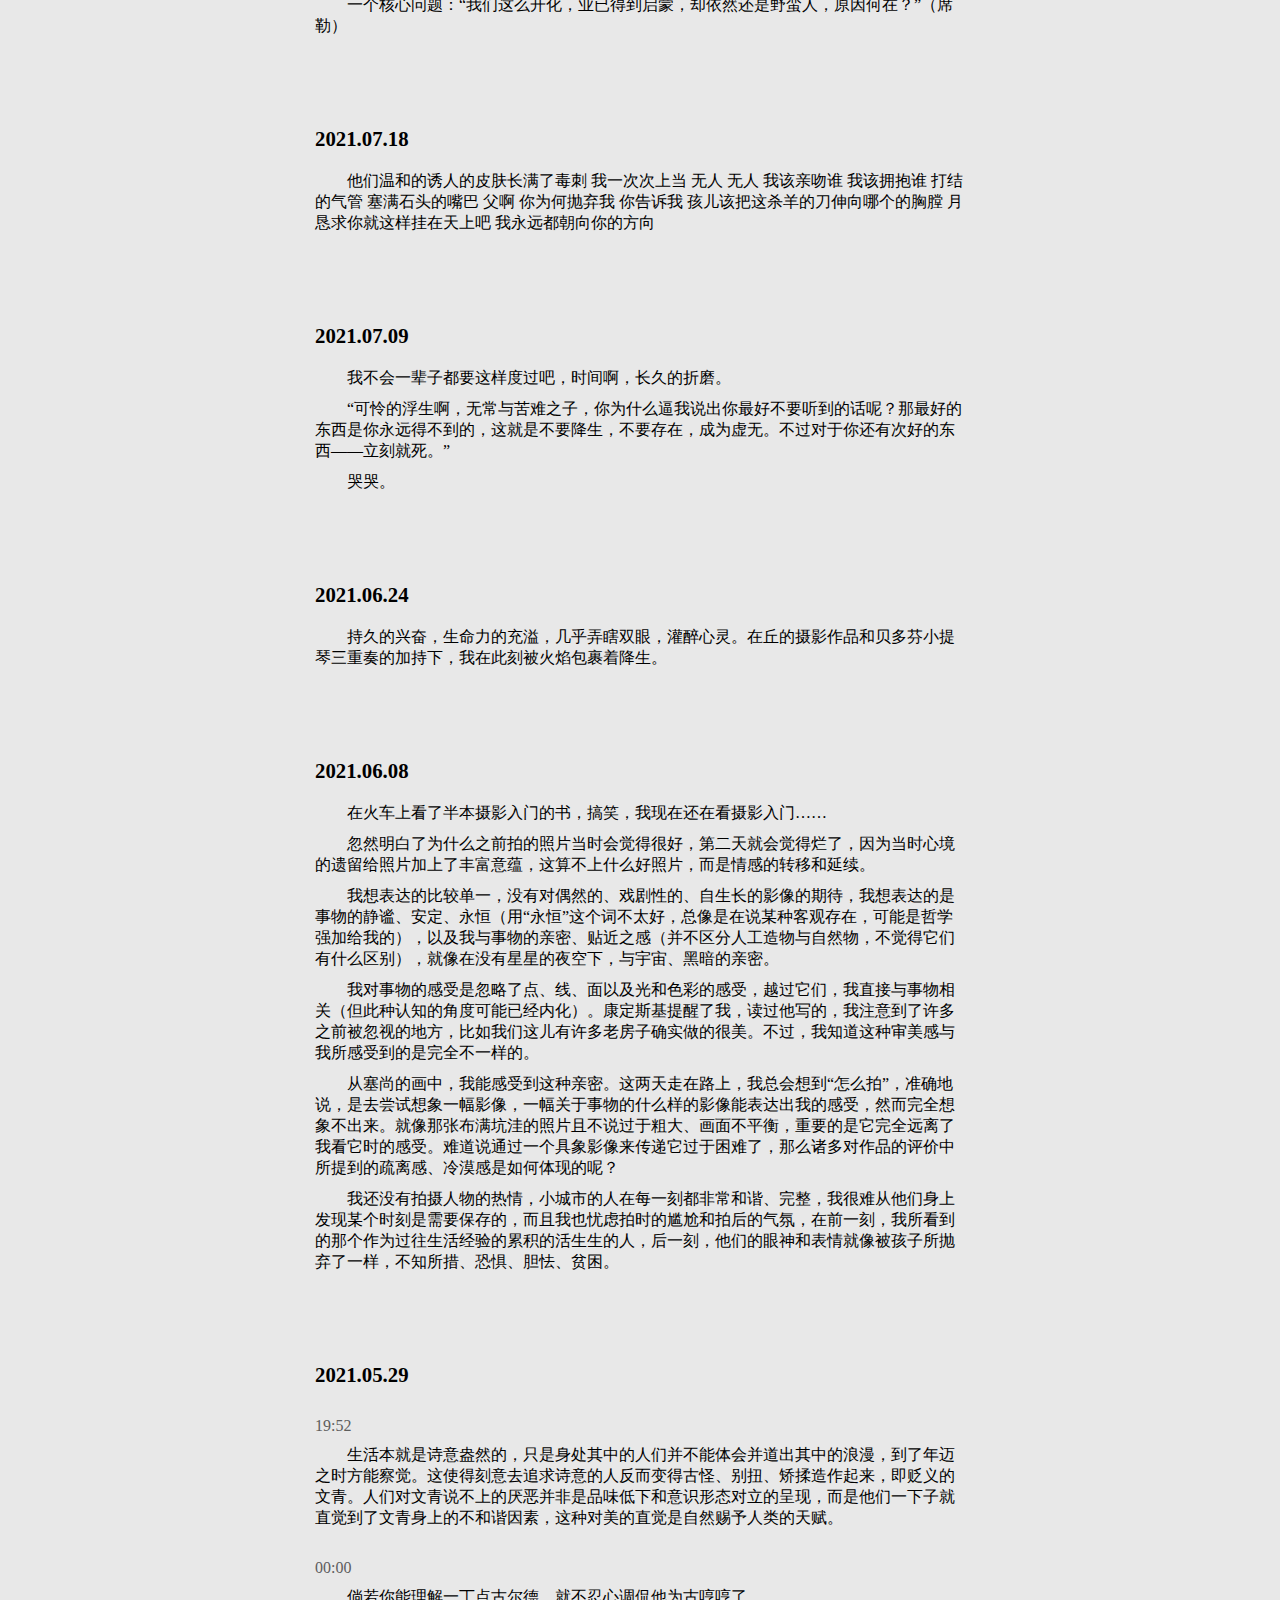
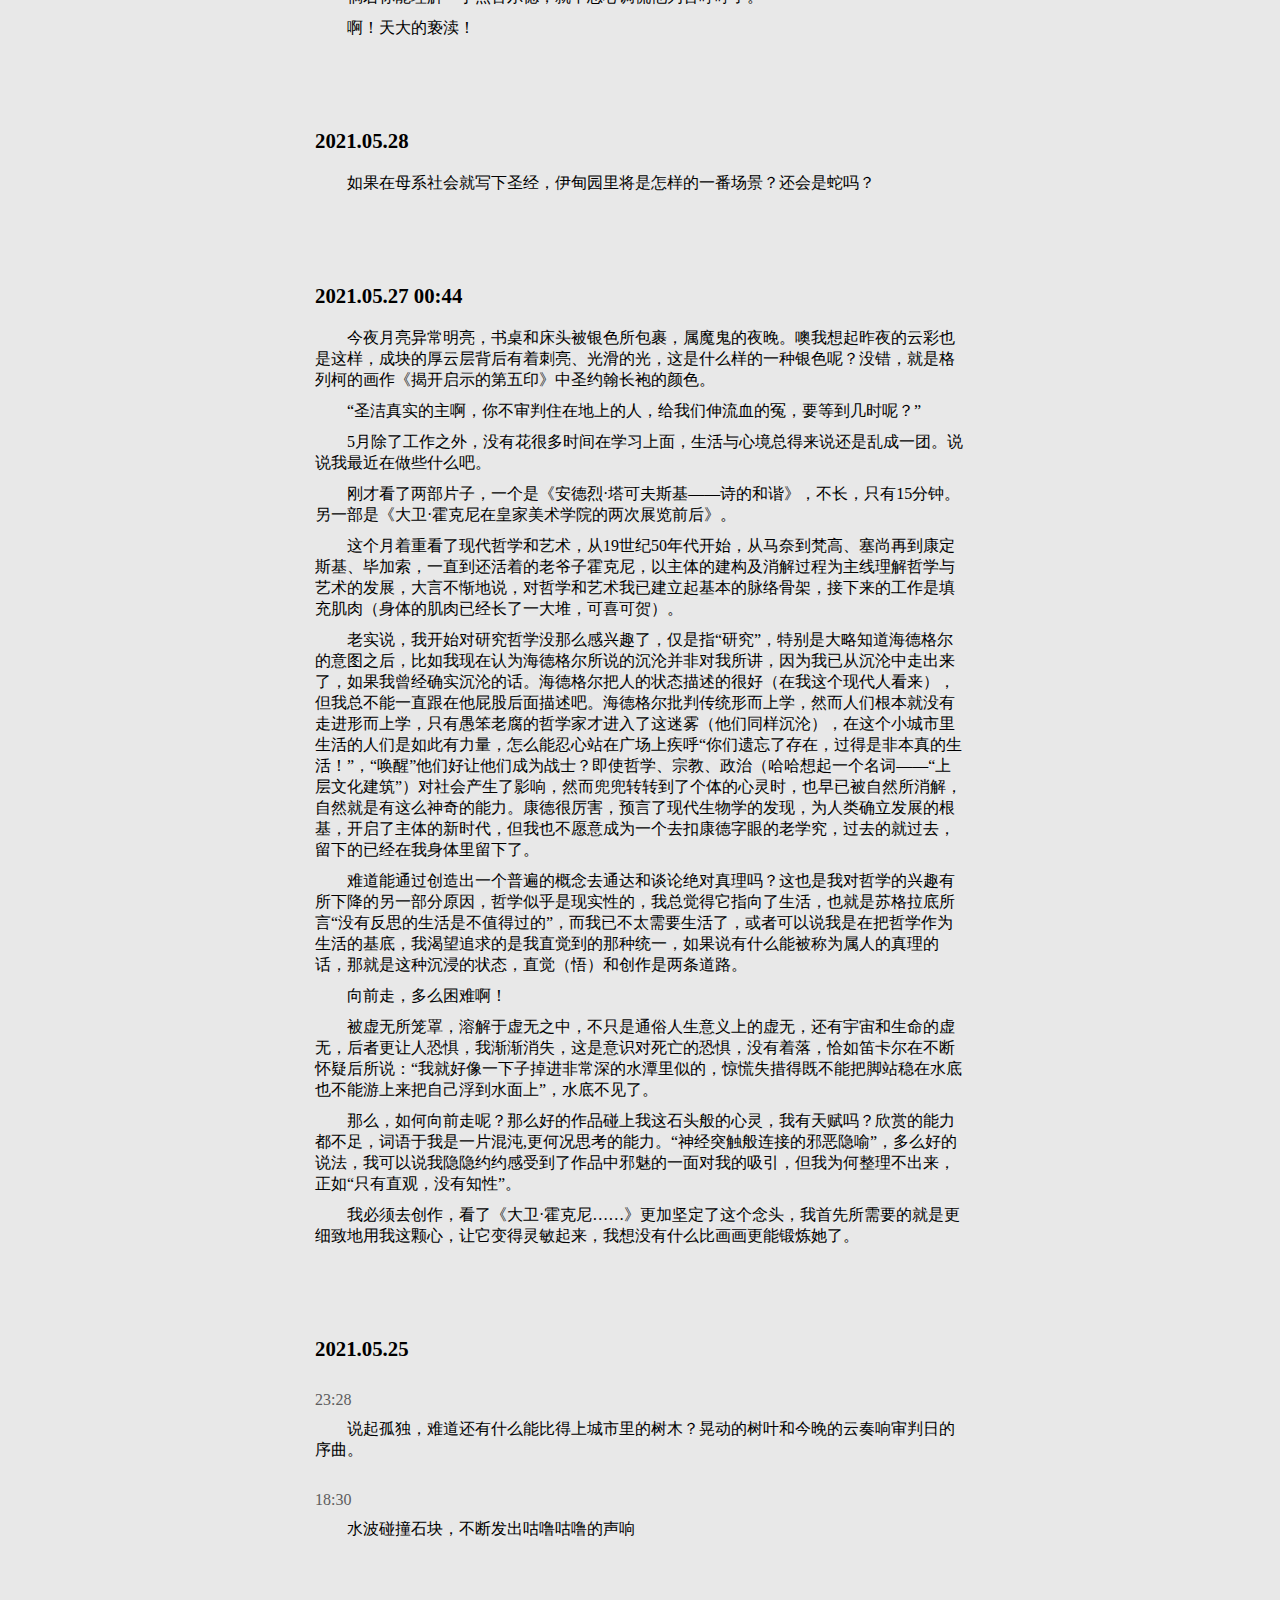
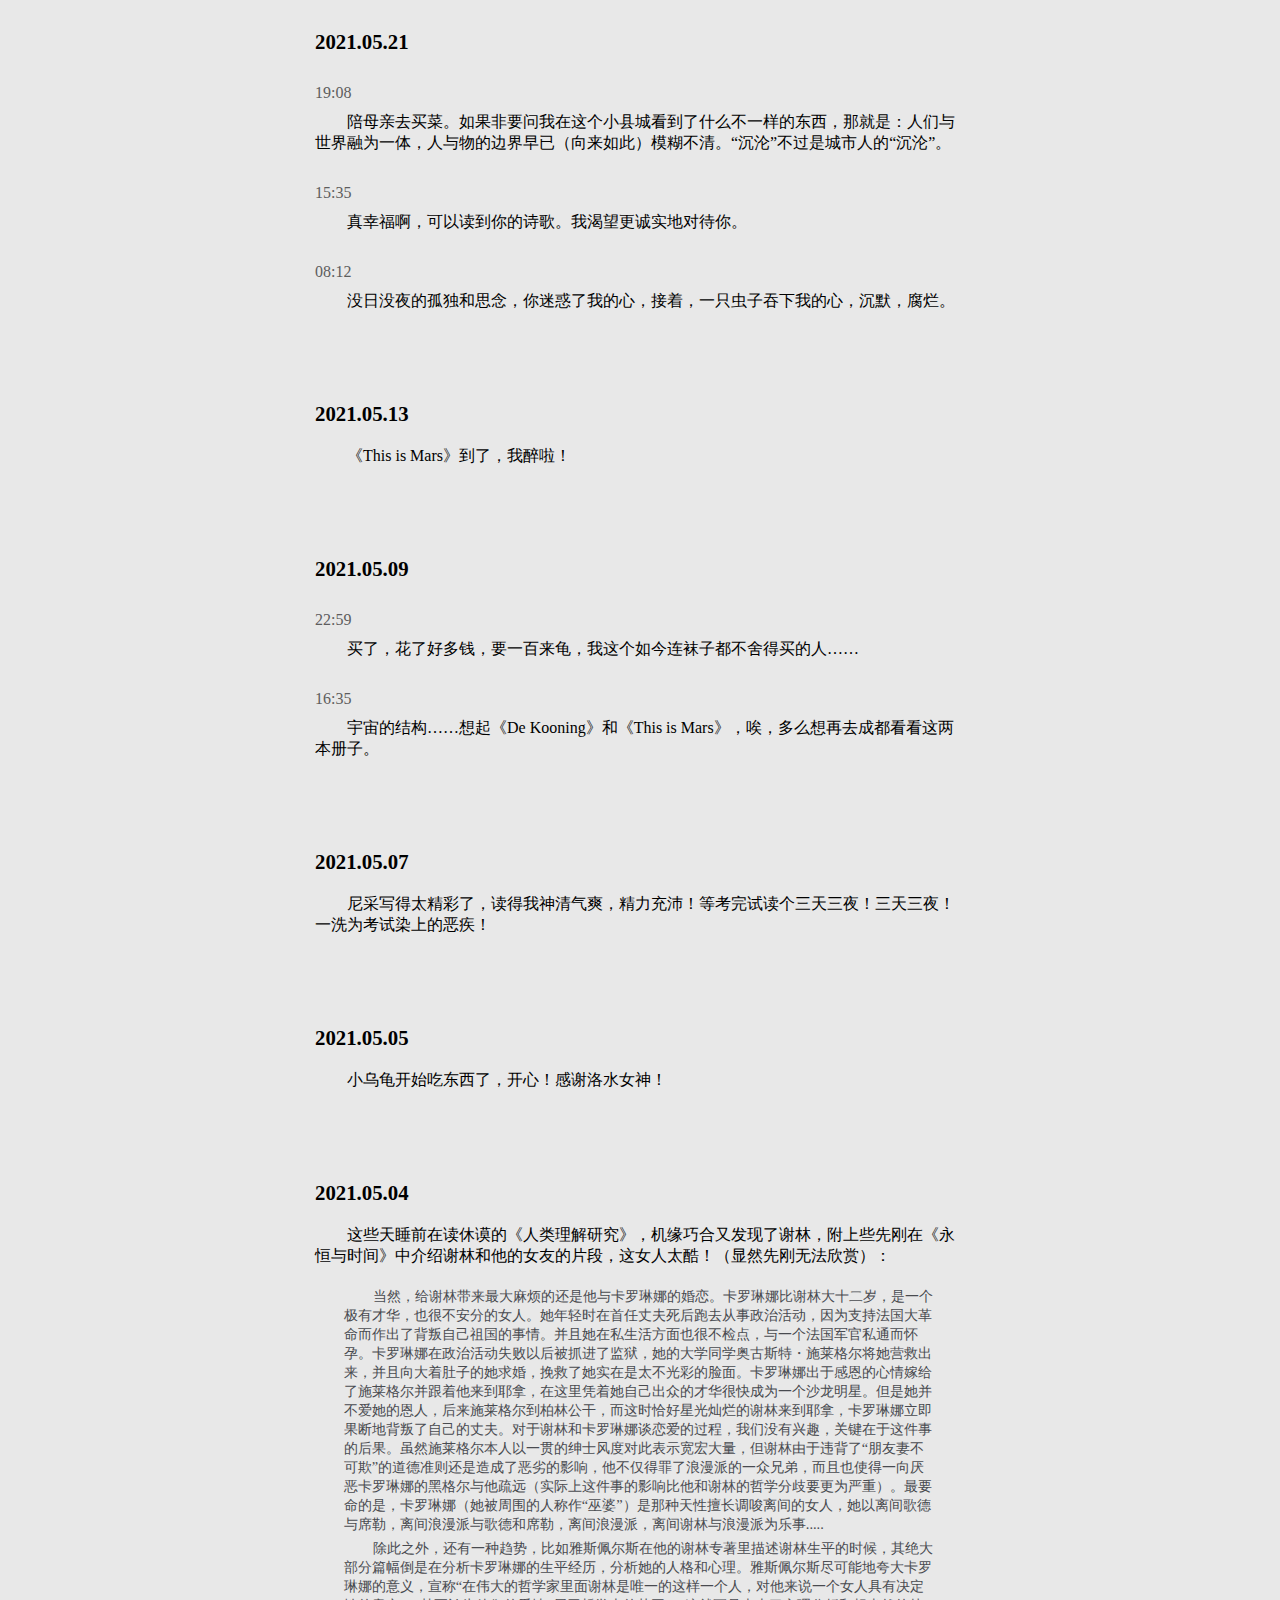
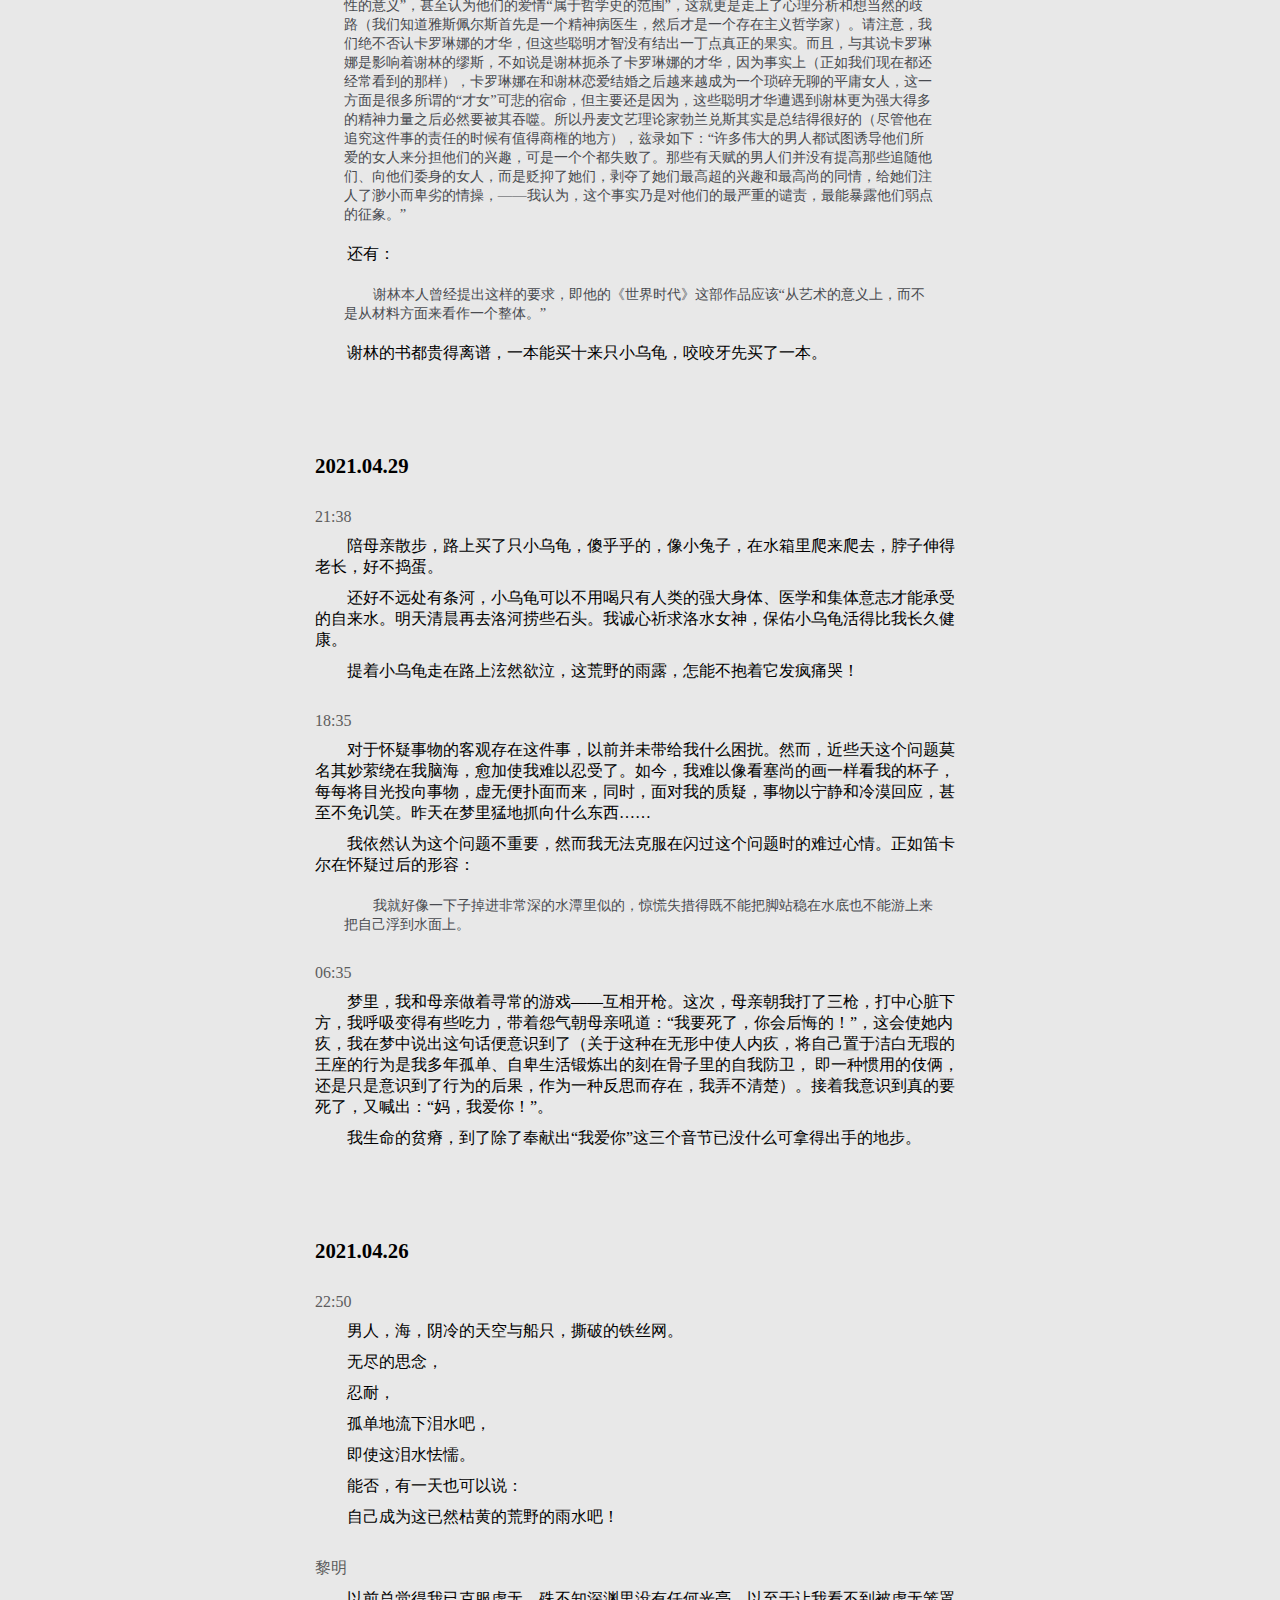
==== commit 285fc0e3: "-" ====
--- a/index.html
+++ b/index.html
@@ -11,7 +11,14 @@
     <div id="container"></div>
 </body>
 <script>
-    const dataJson = [  
+    const dataJson = [  {
+            date:'2021.08.31',
+        title:'',
+        content: 
+            `
+            <p>思考得太差劲，暂时不写了。</p> 
+             ` 
+        },
     {
             date:'2021.08.26',
         title:'',
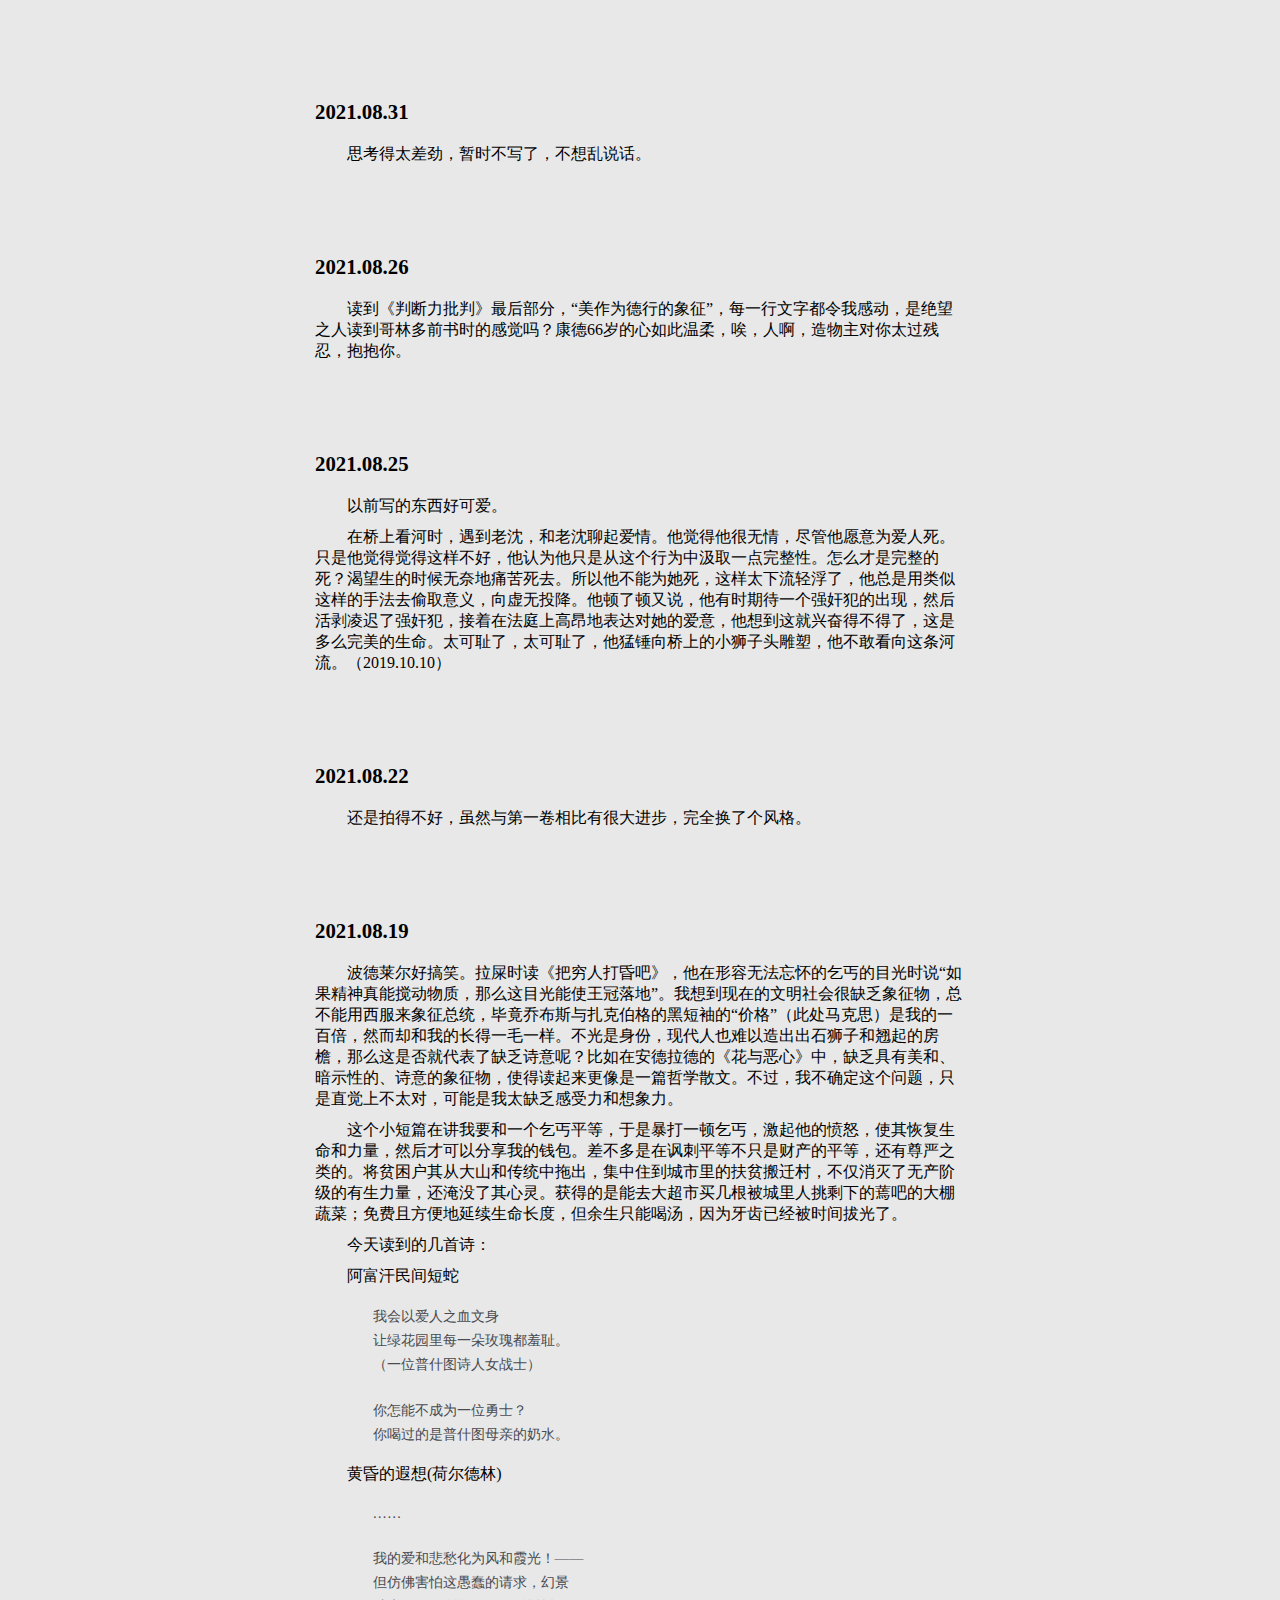
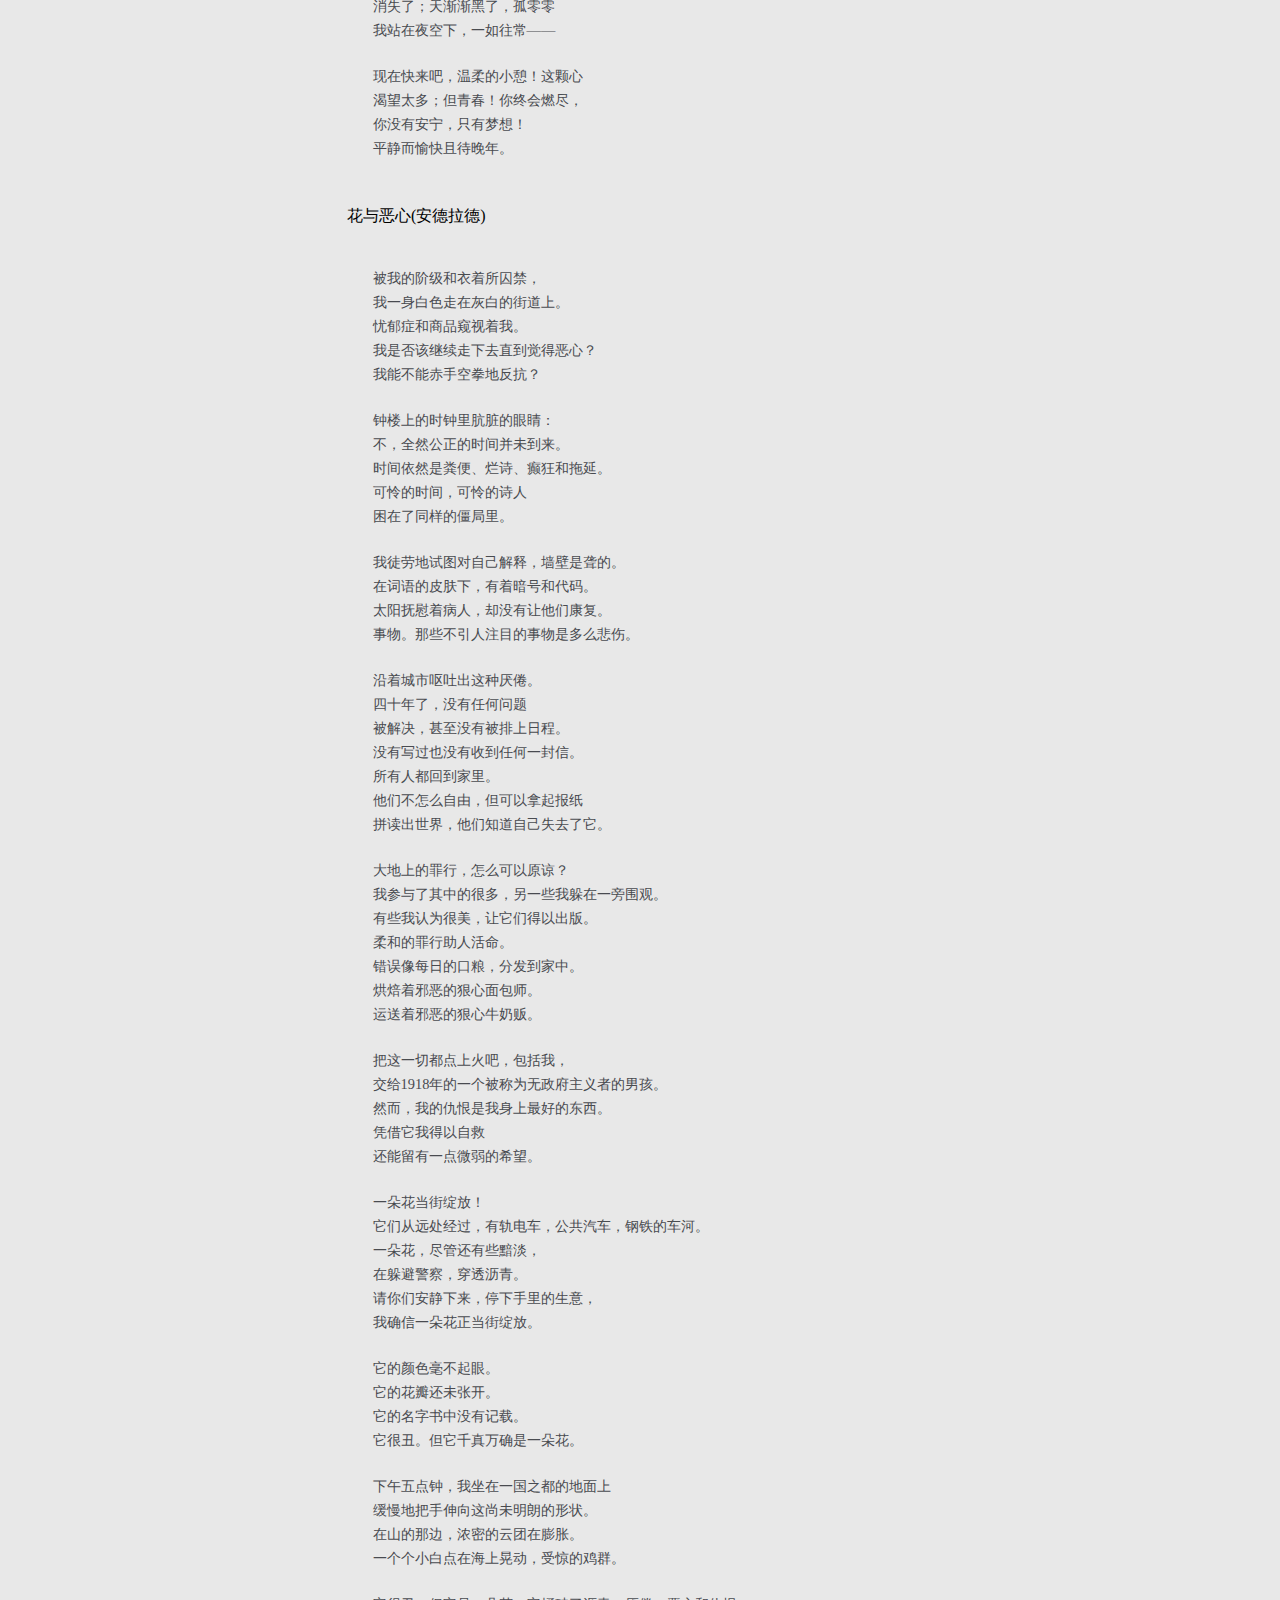
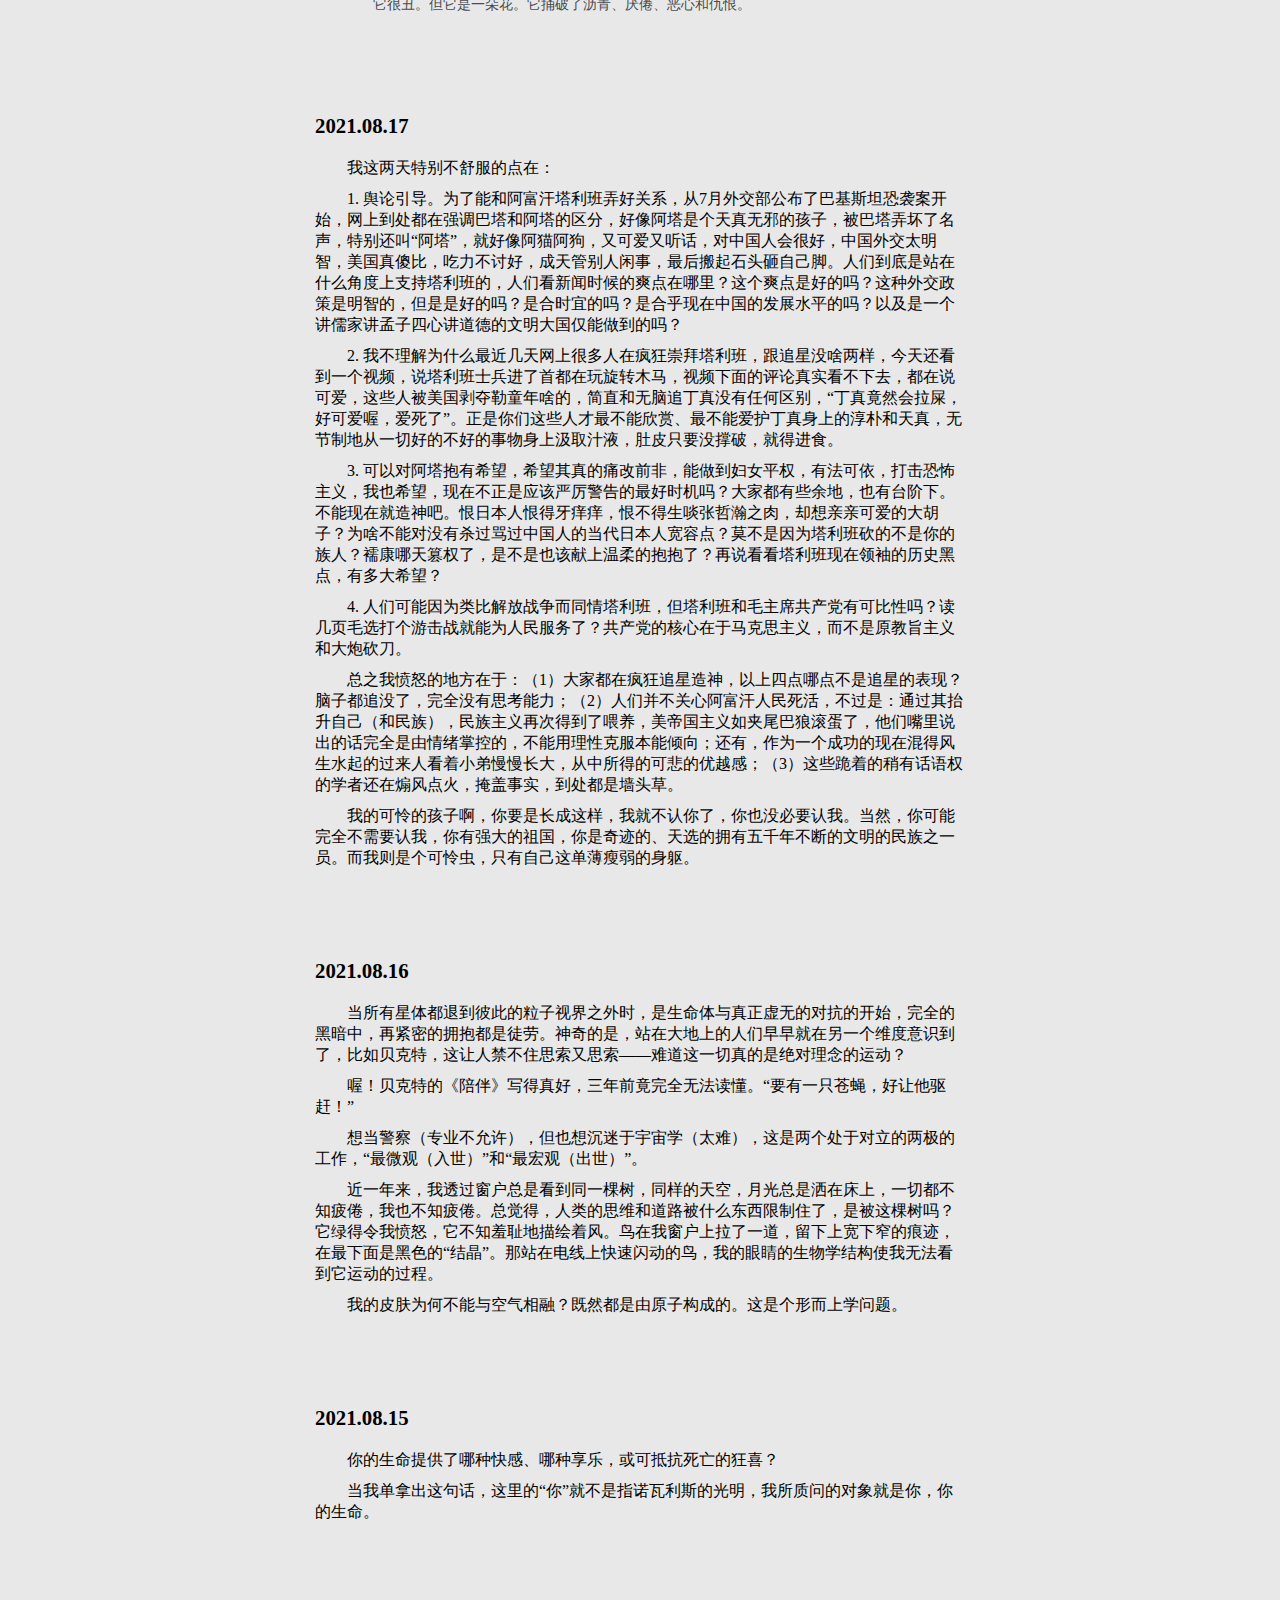
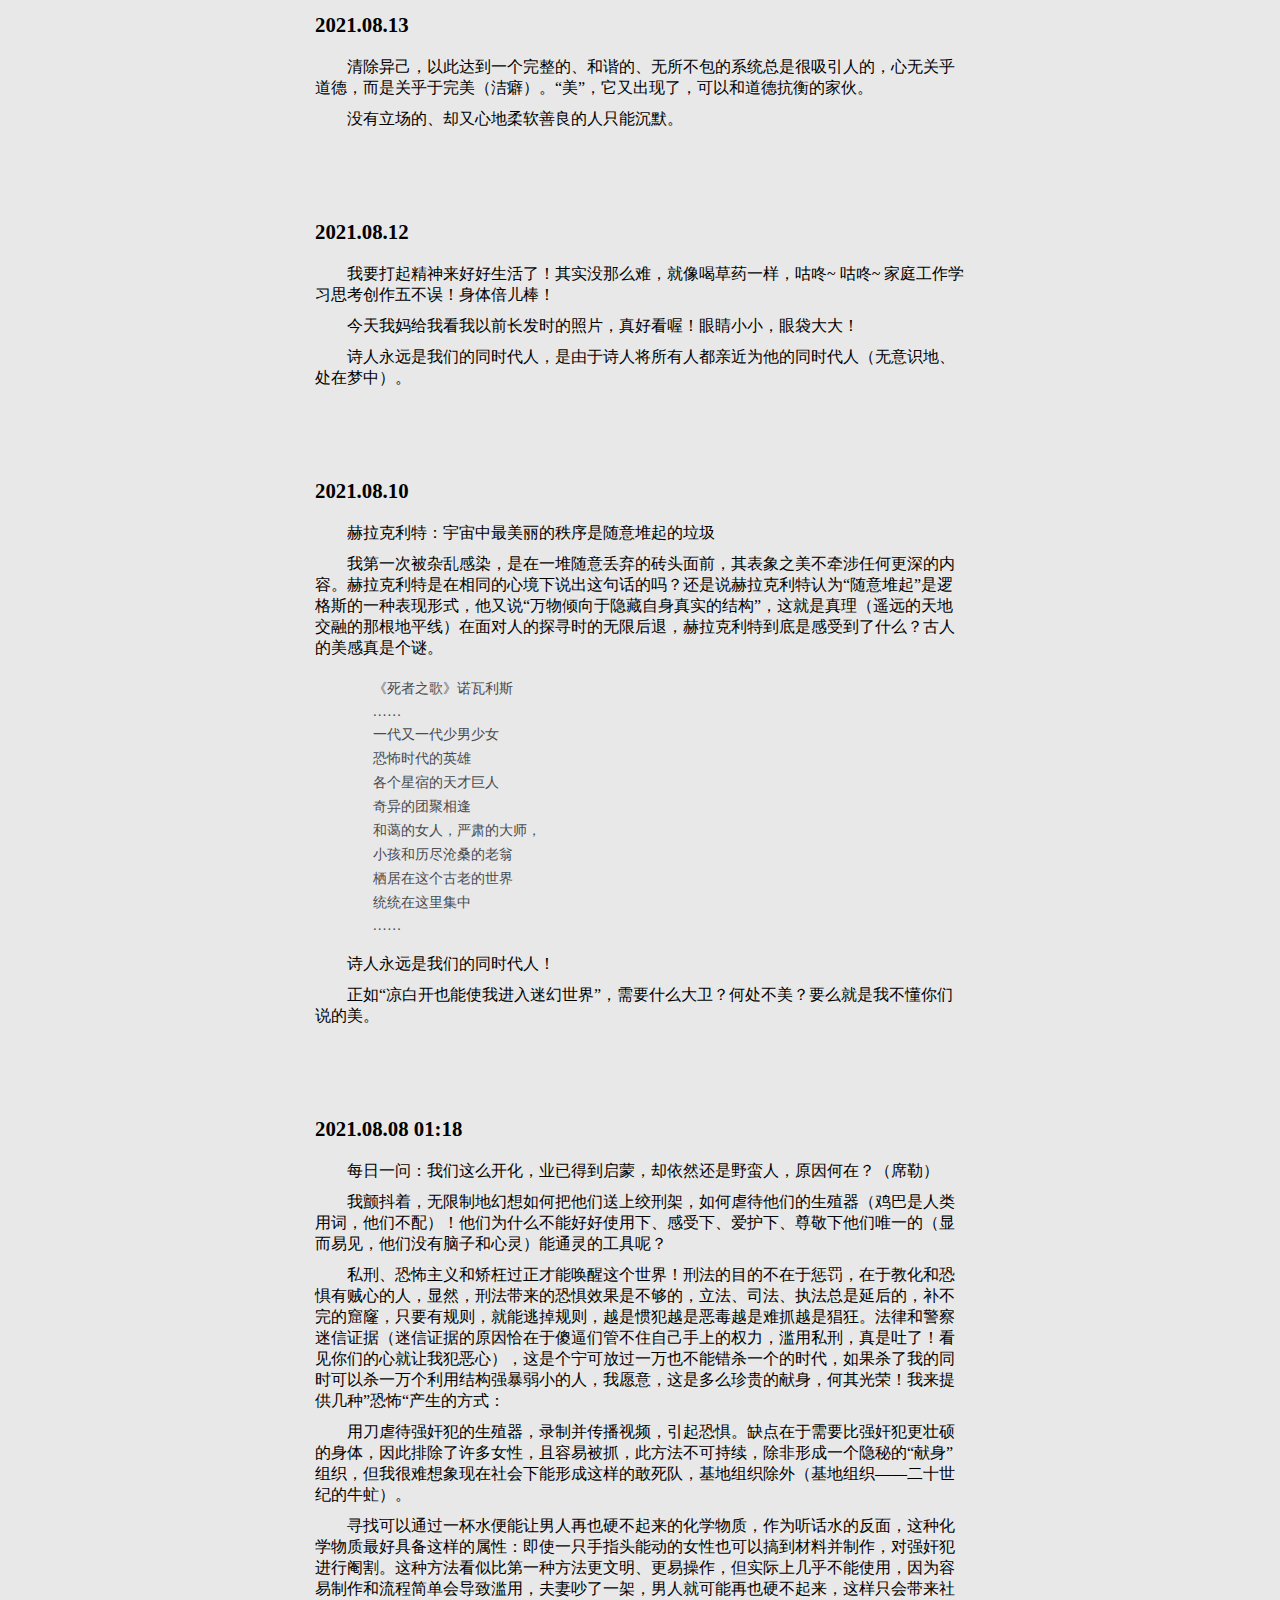
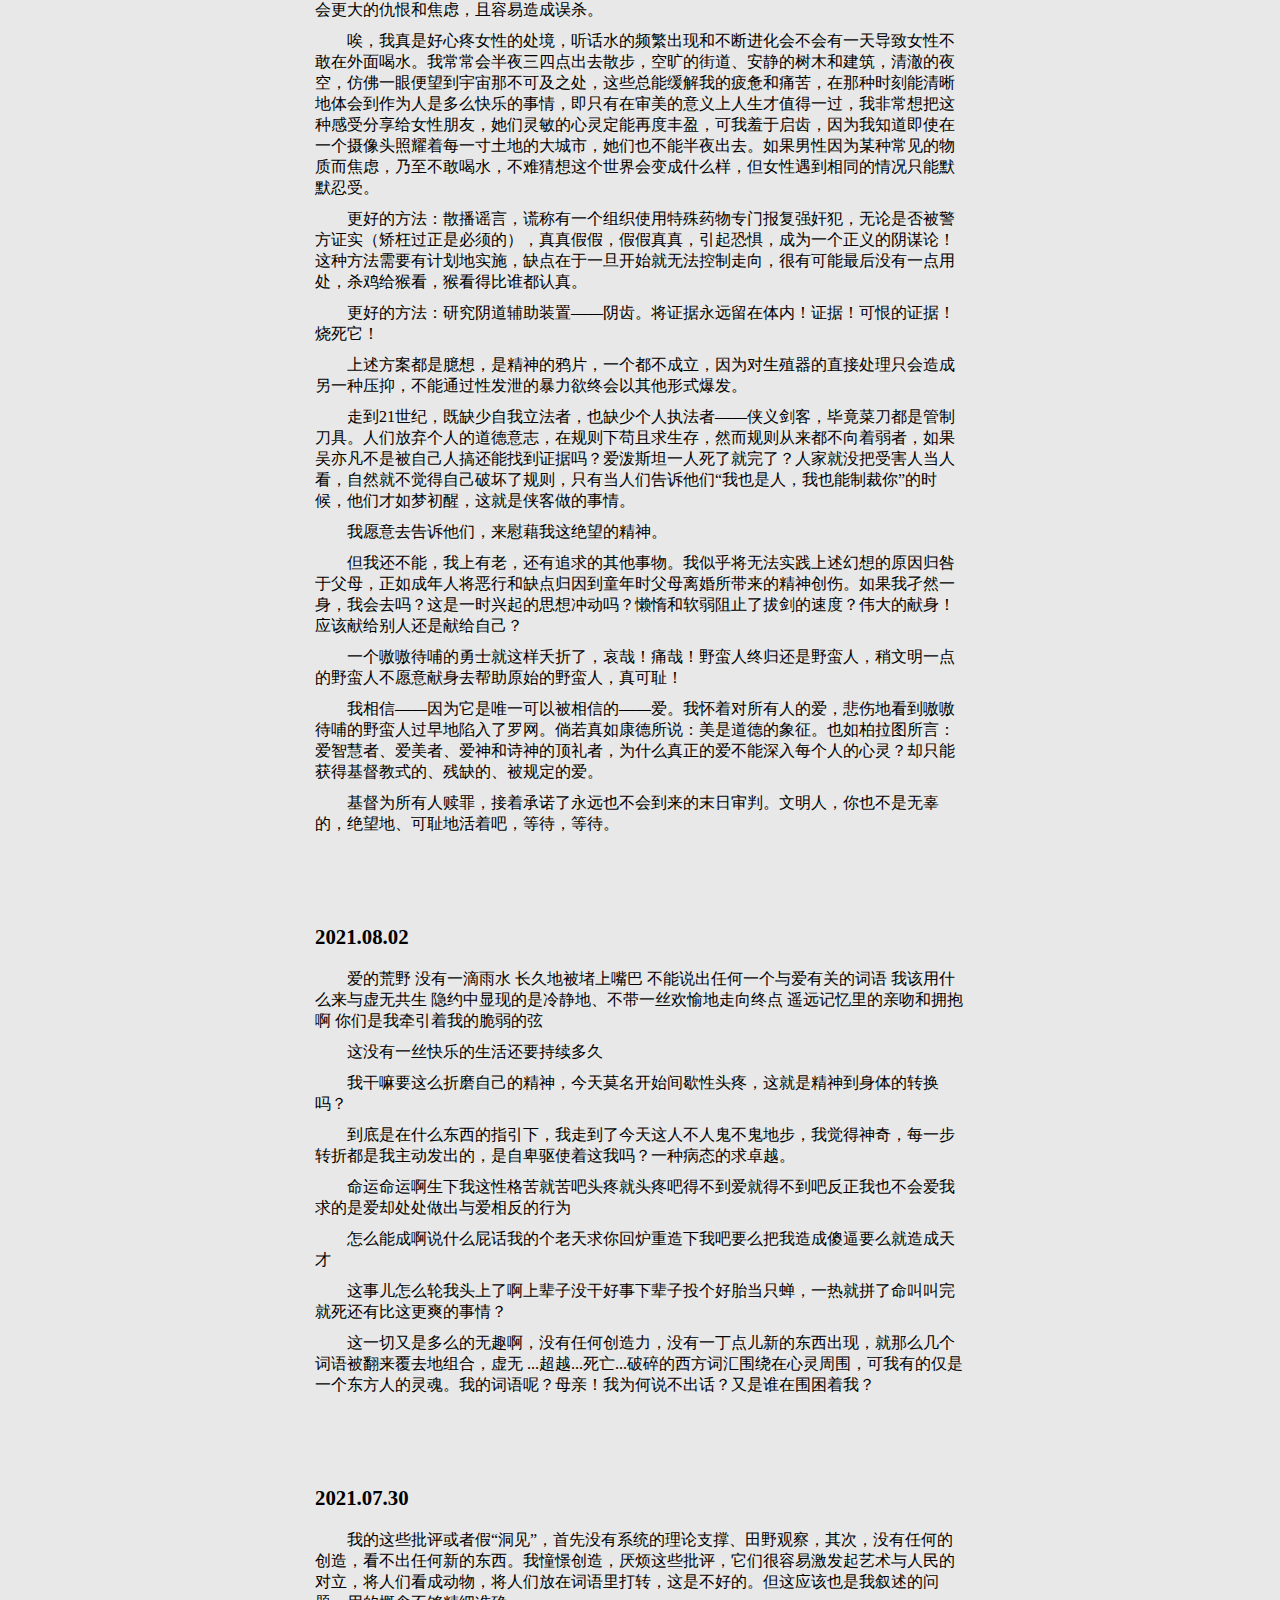
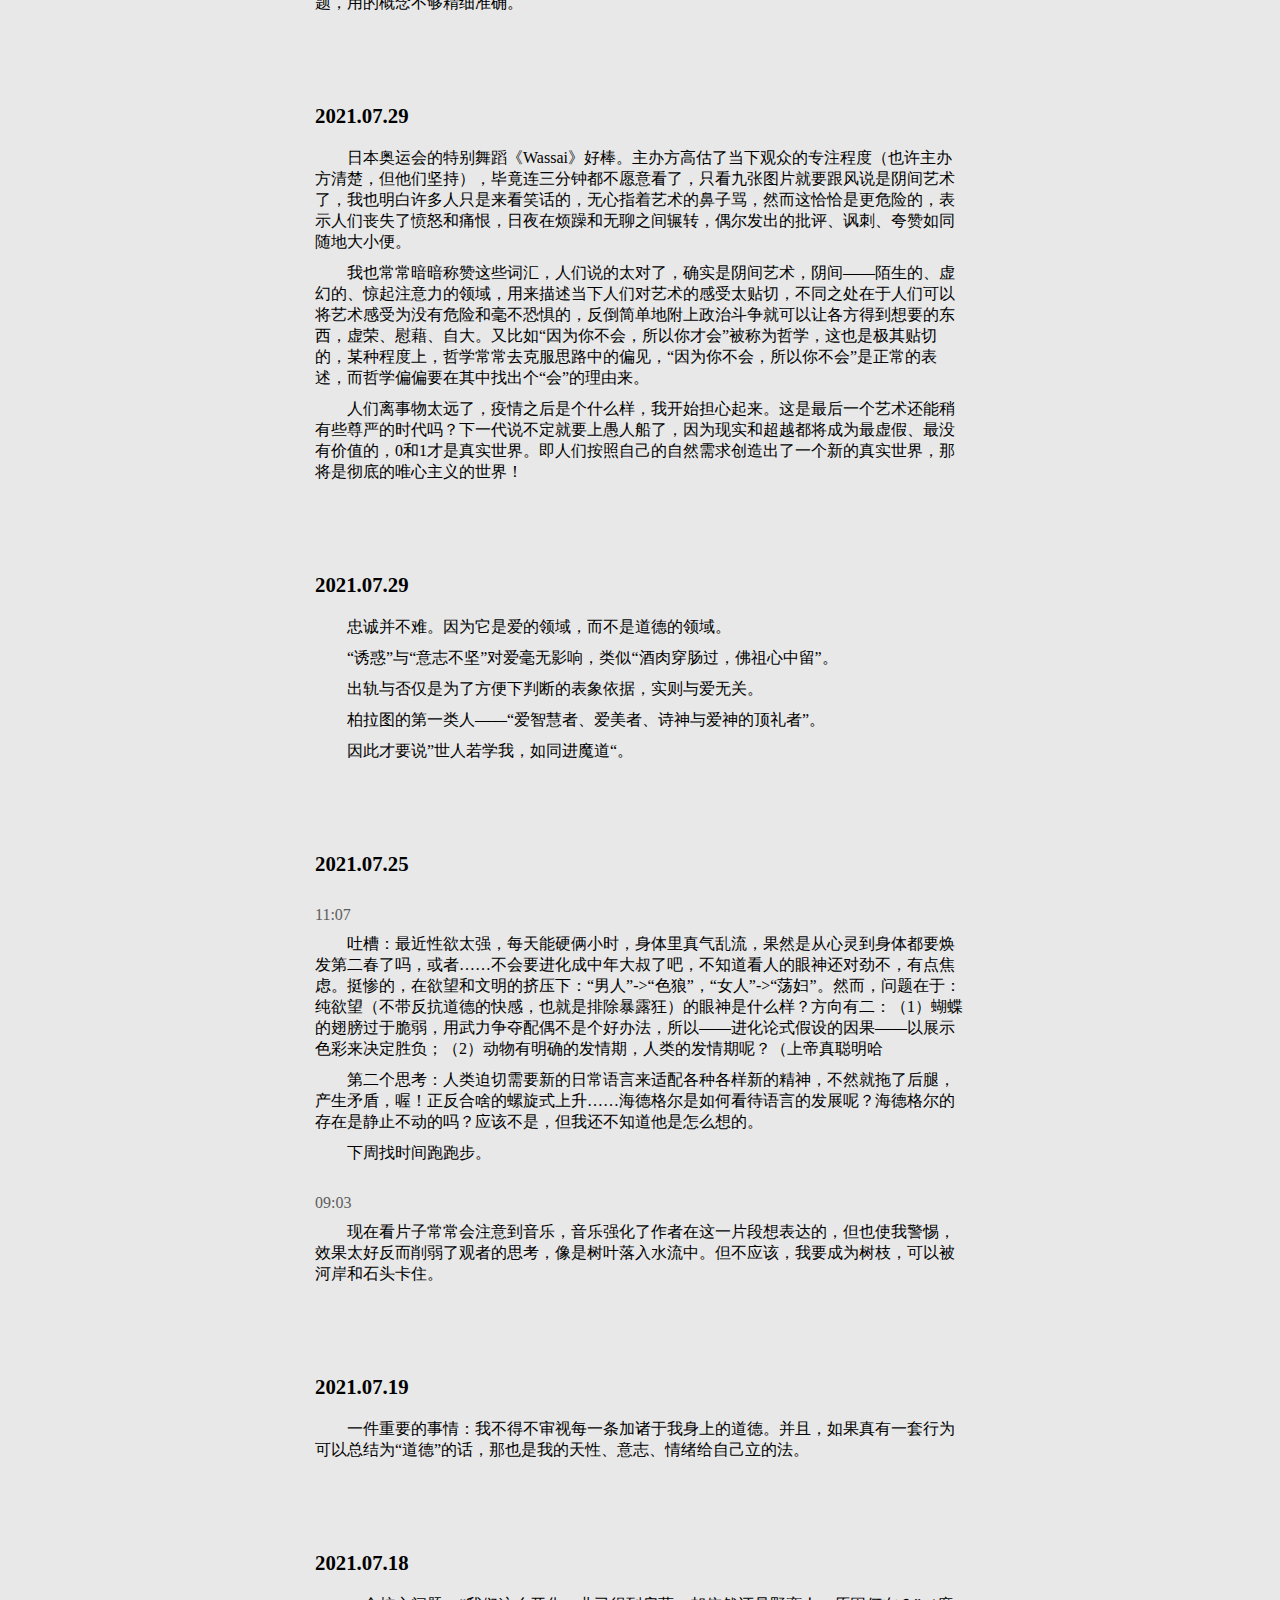
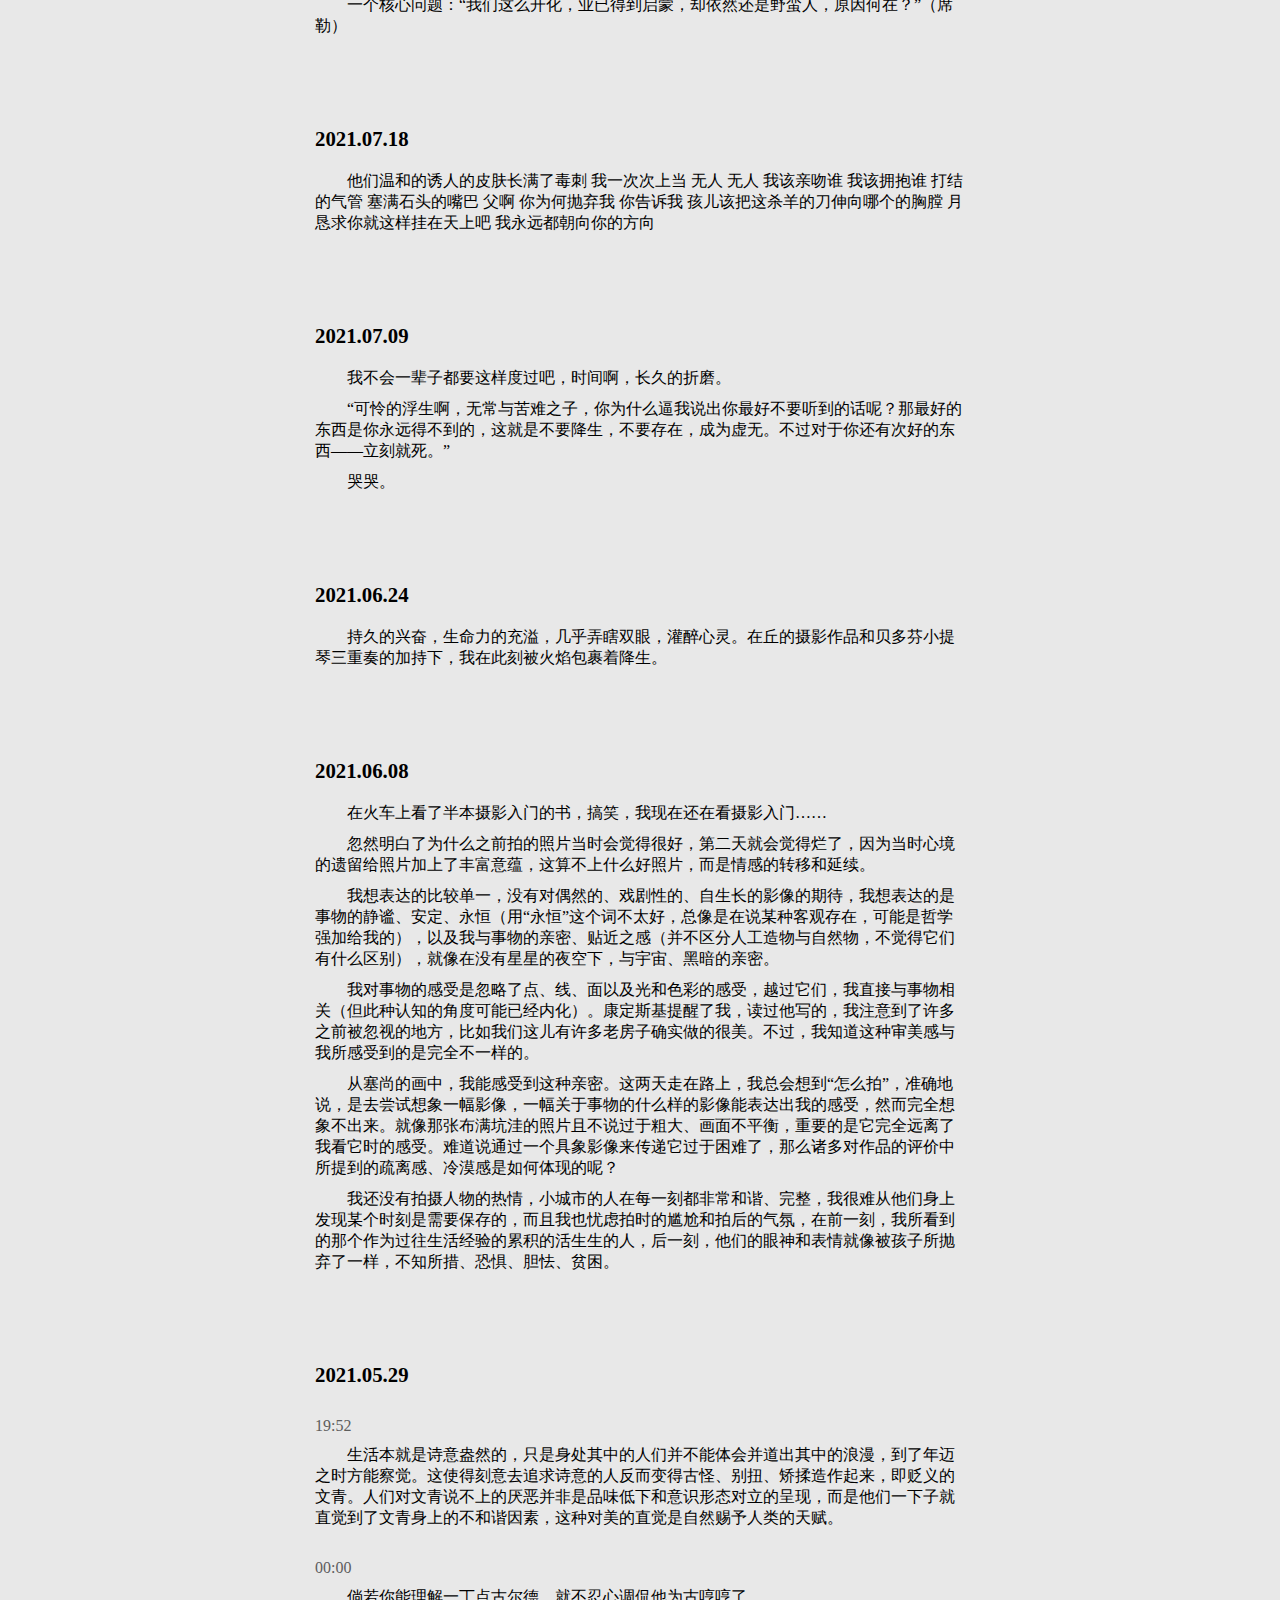
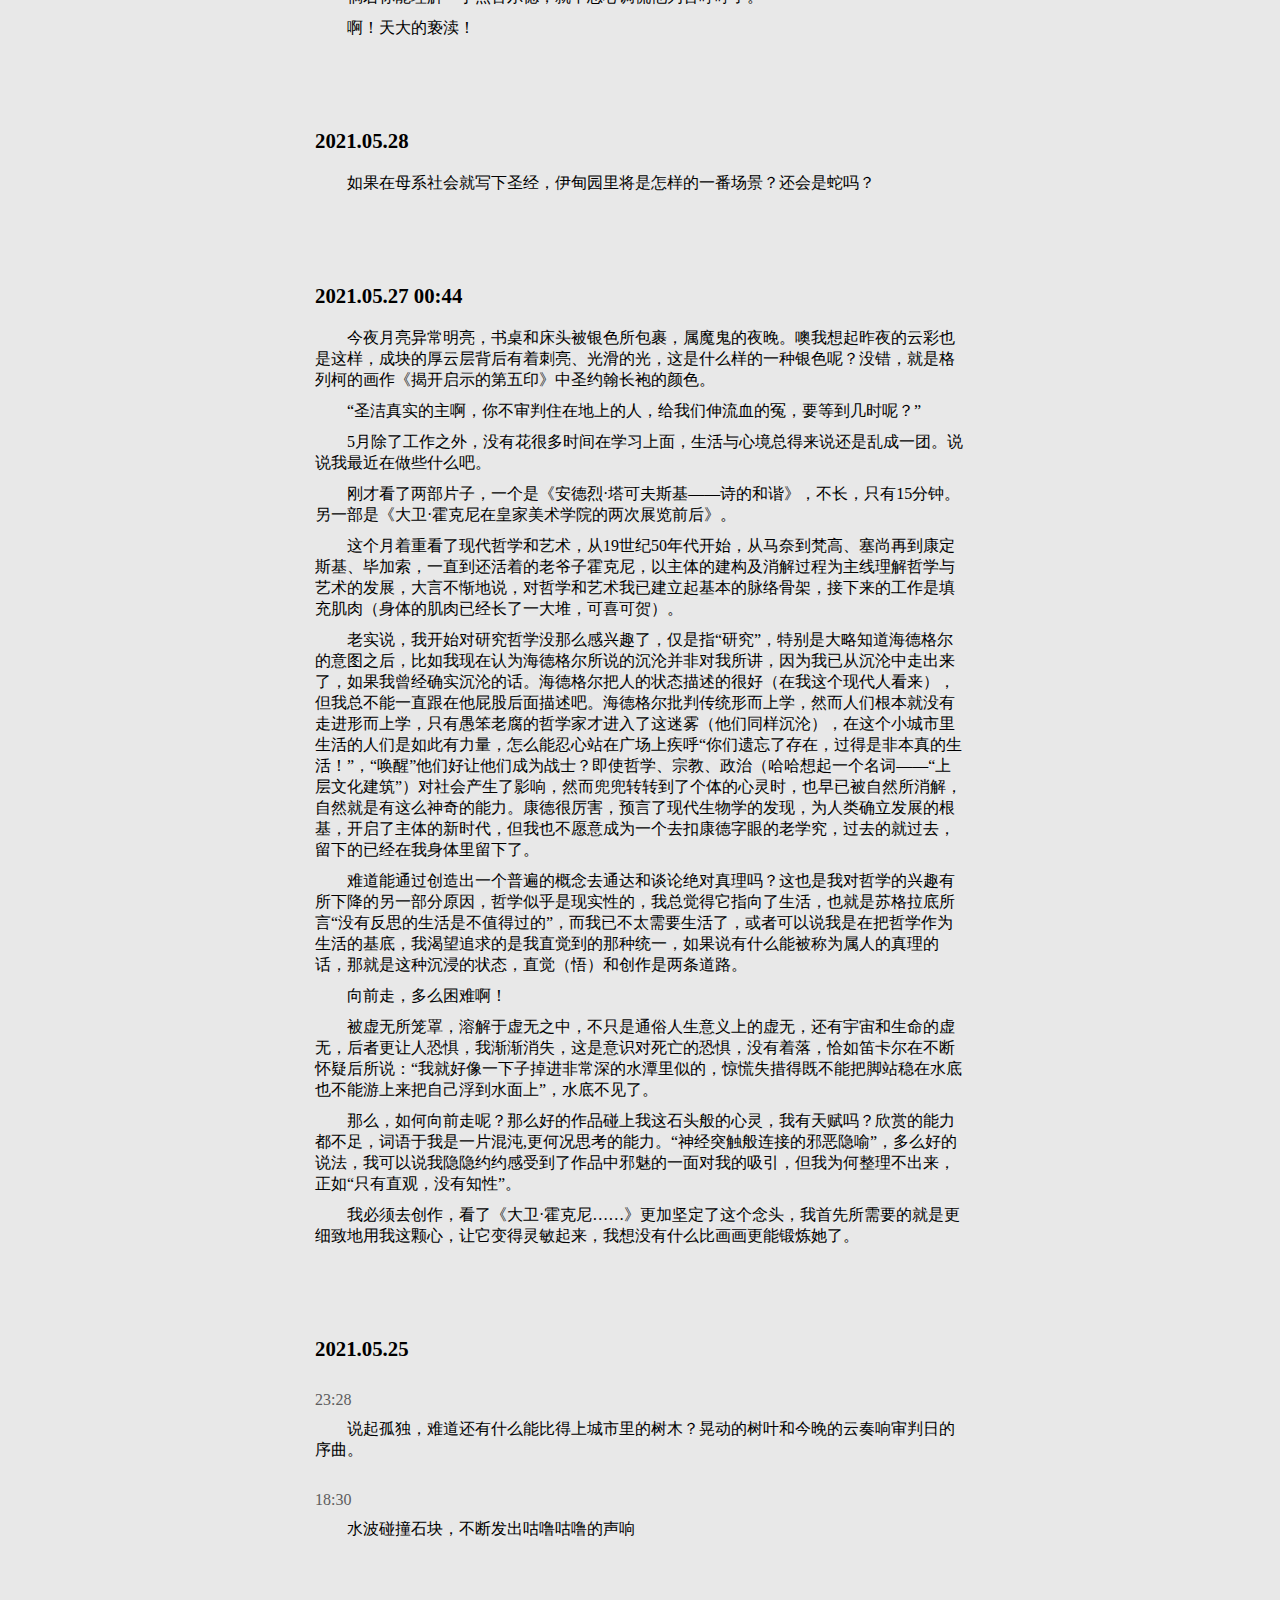
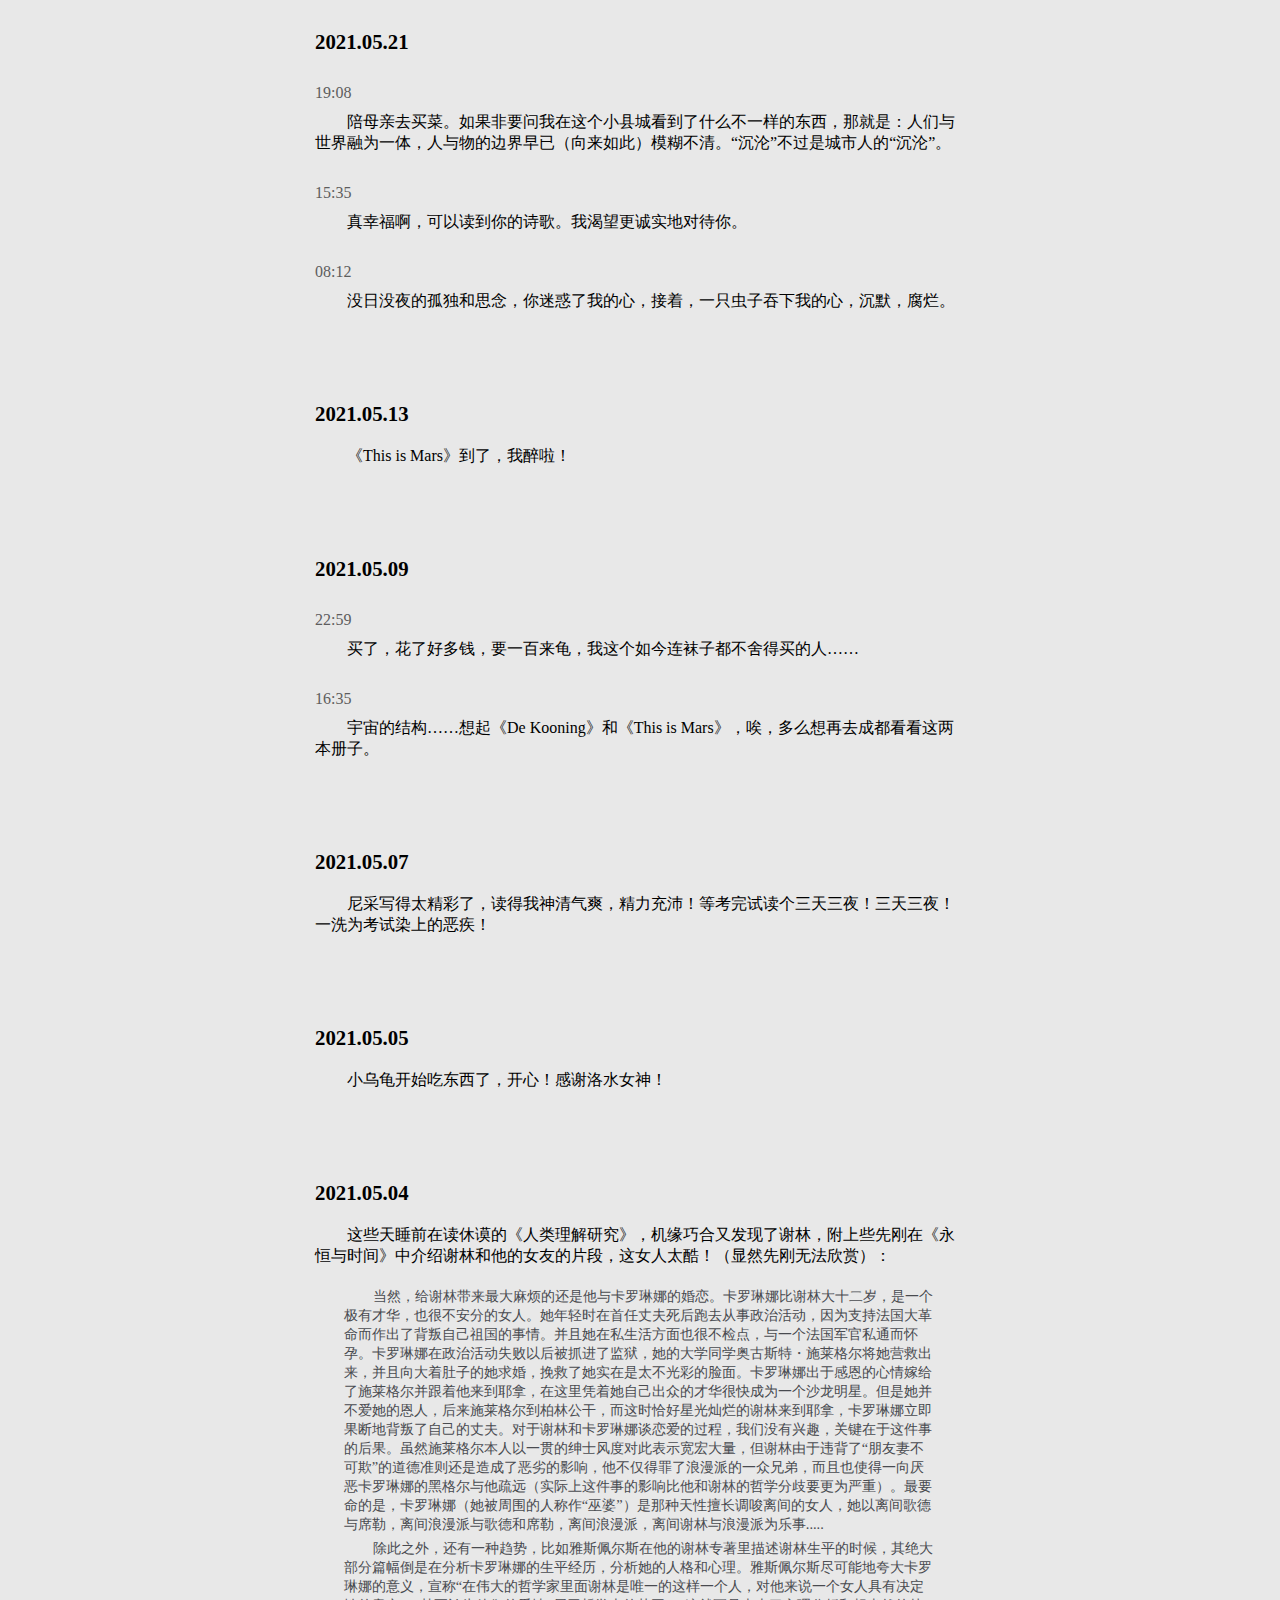
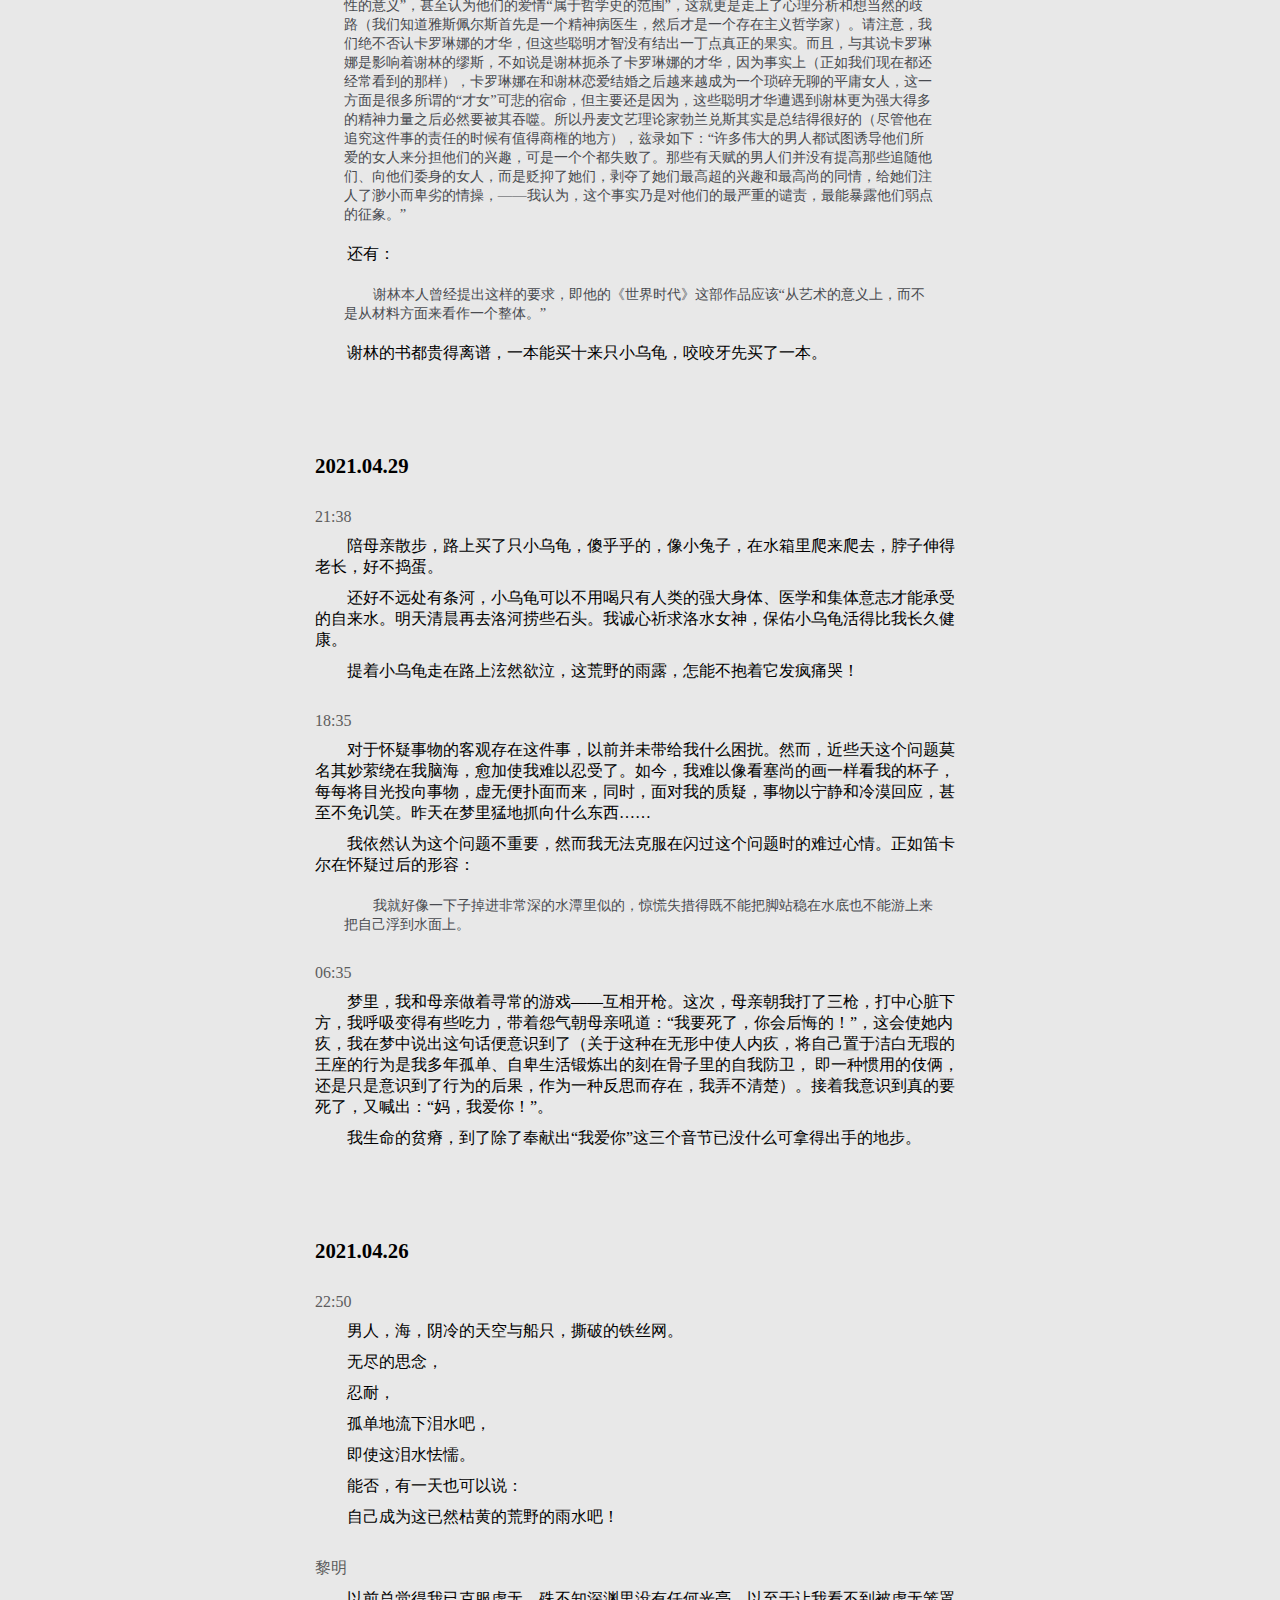
==== commit 36627ab6: "-" ====
--- a/index.html
+++ b/index.html
@@ -16,7 +16,7 @@
         title:'',
         content: 
             `
-            <p>思考得太差劲，暂时不写了。</p> 
+            <p>思考得太差劲，暂时不写了，不想乱说话。</p> 
              ` 
         },
     {
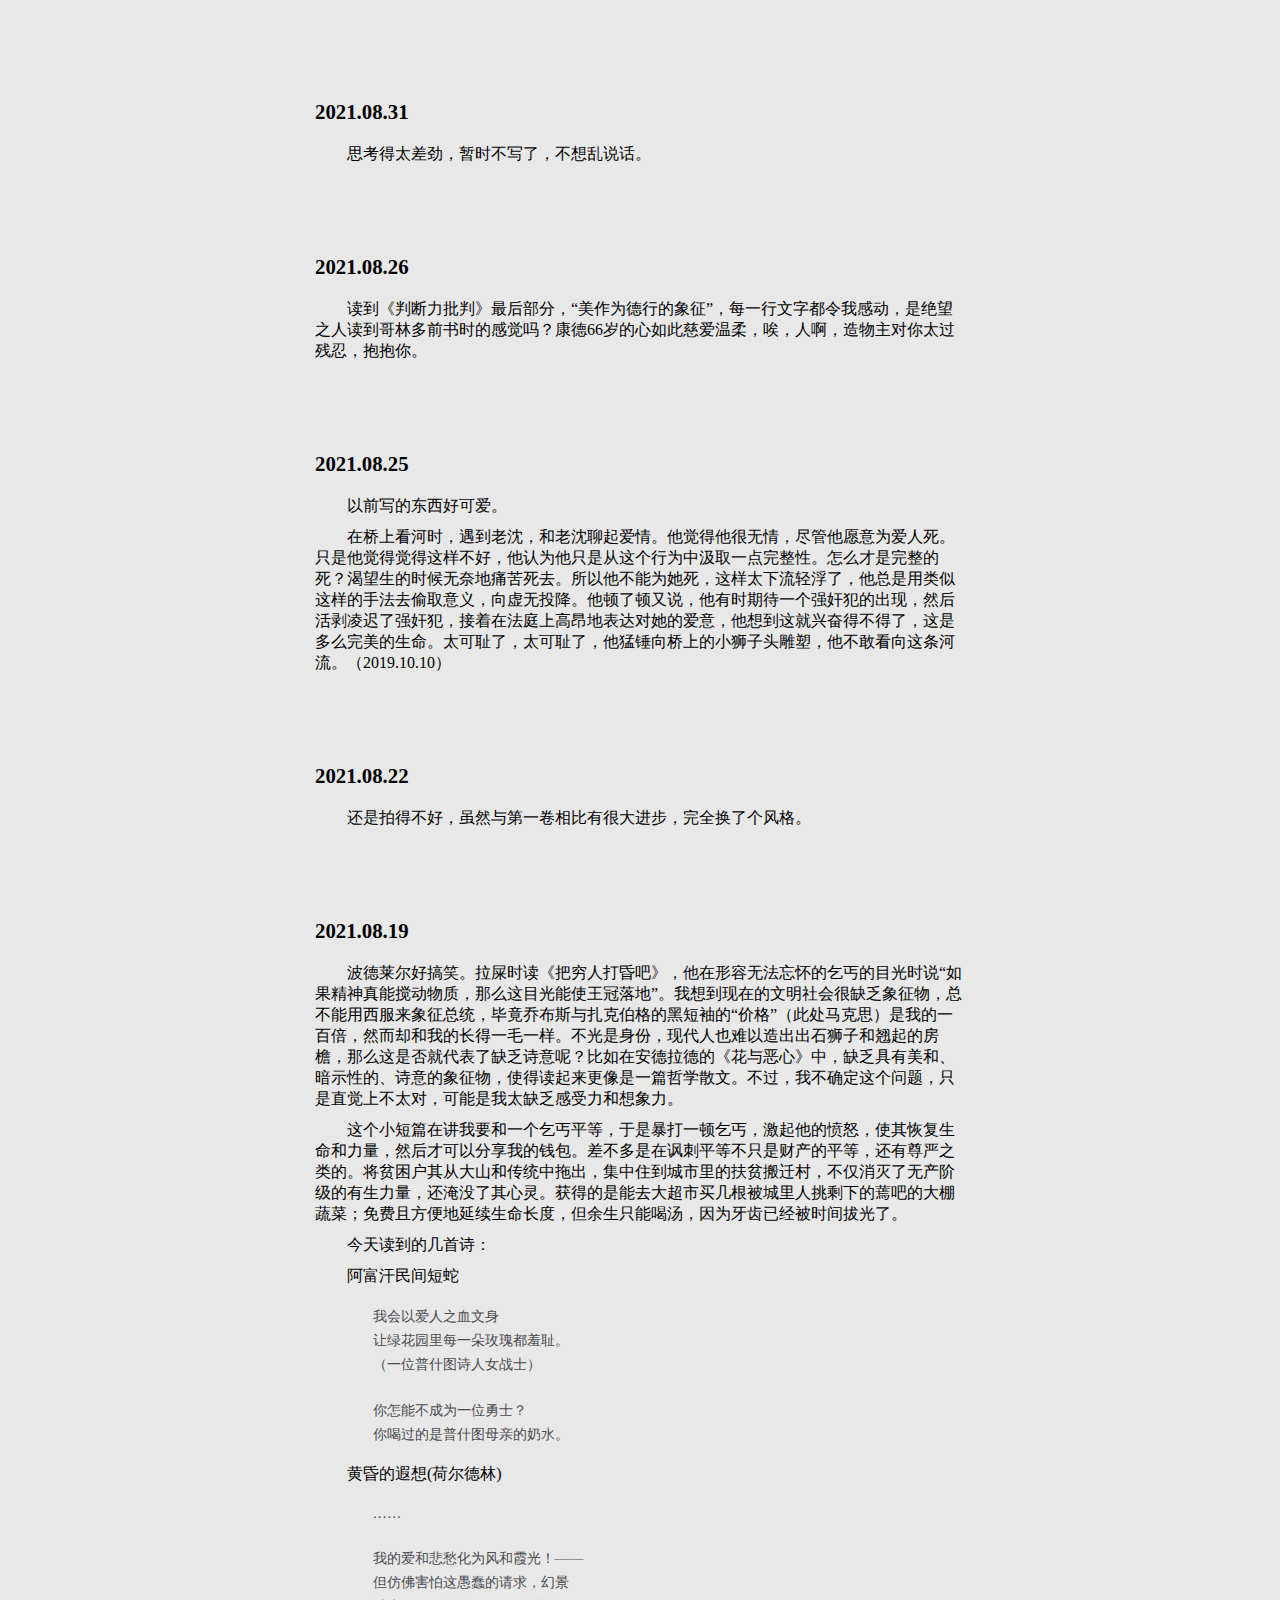
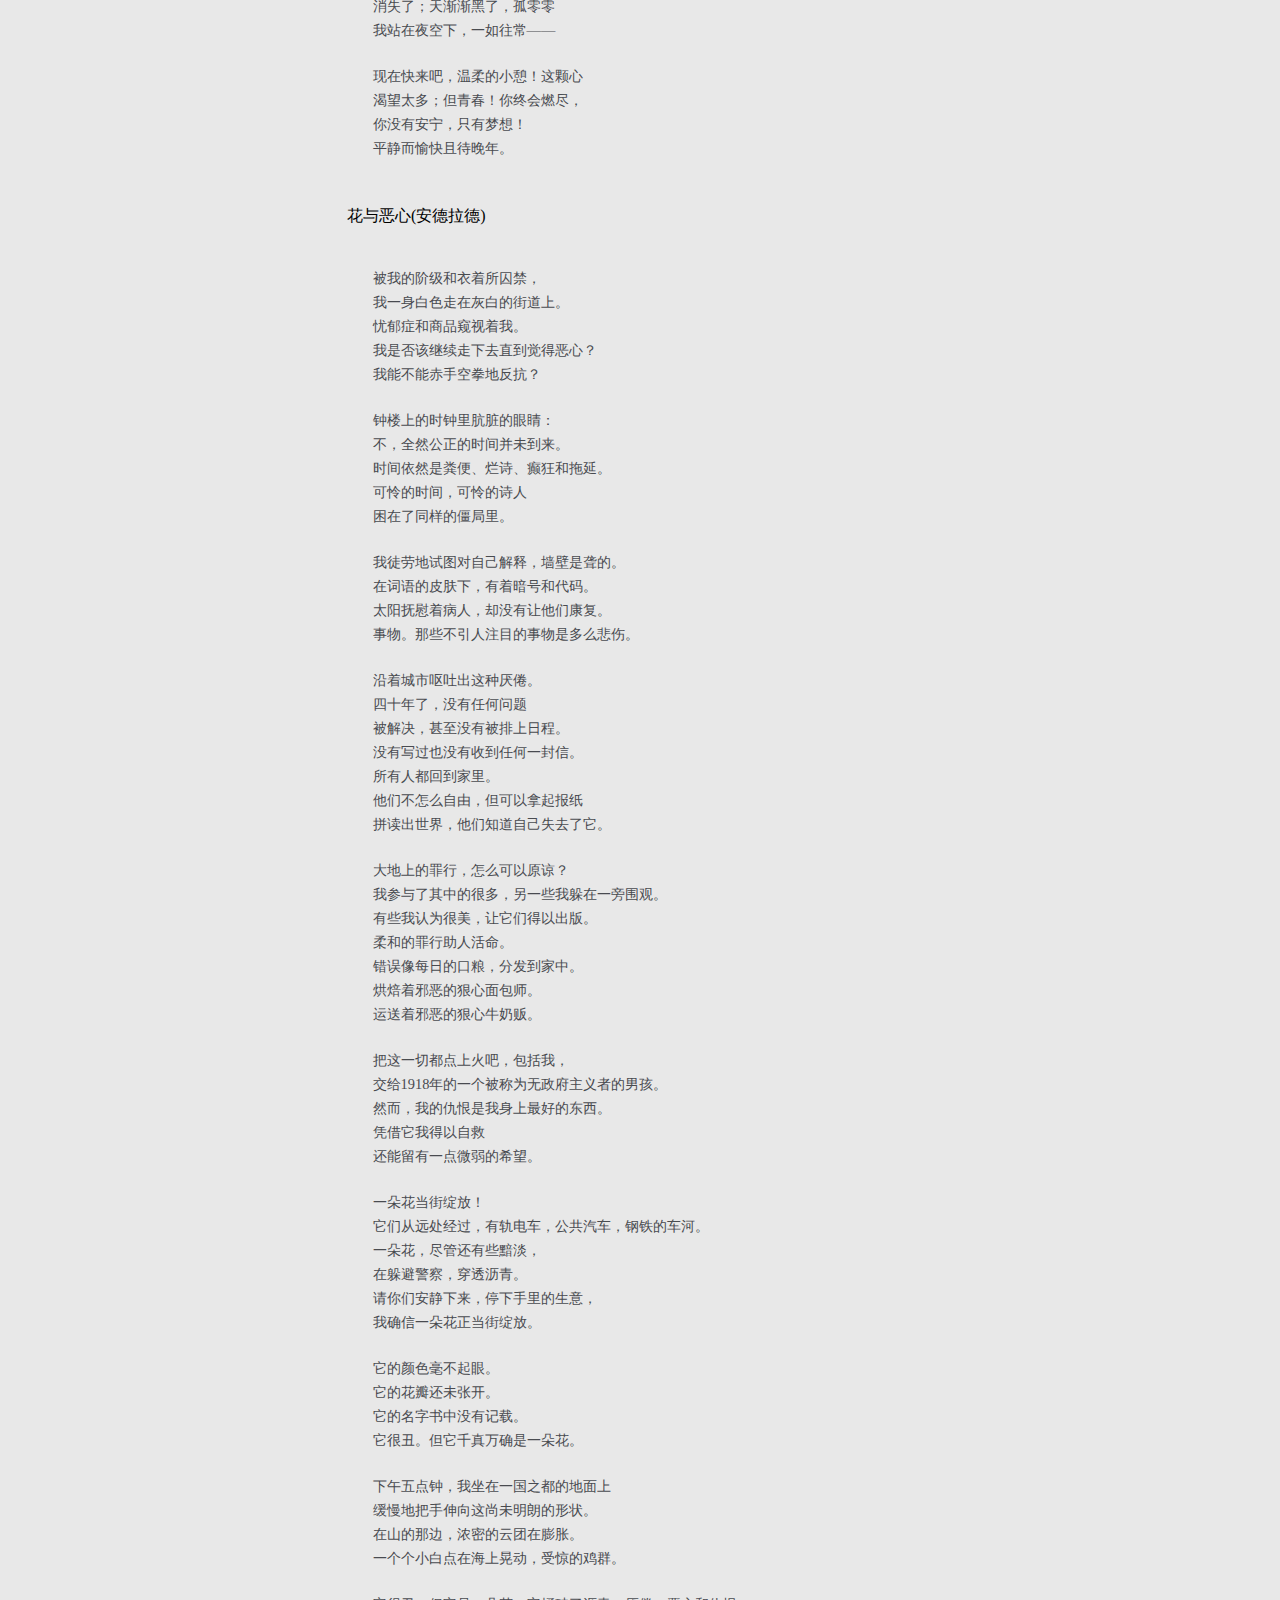
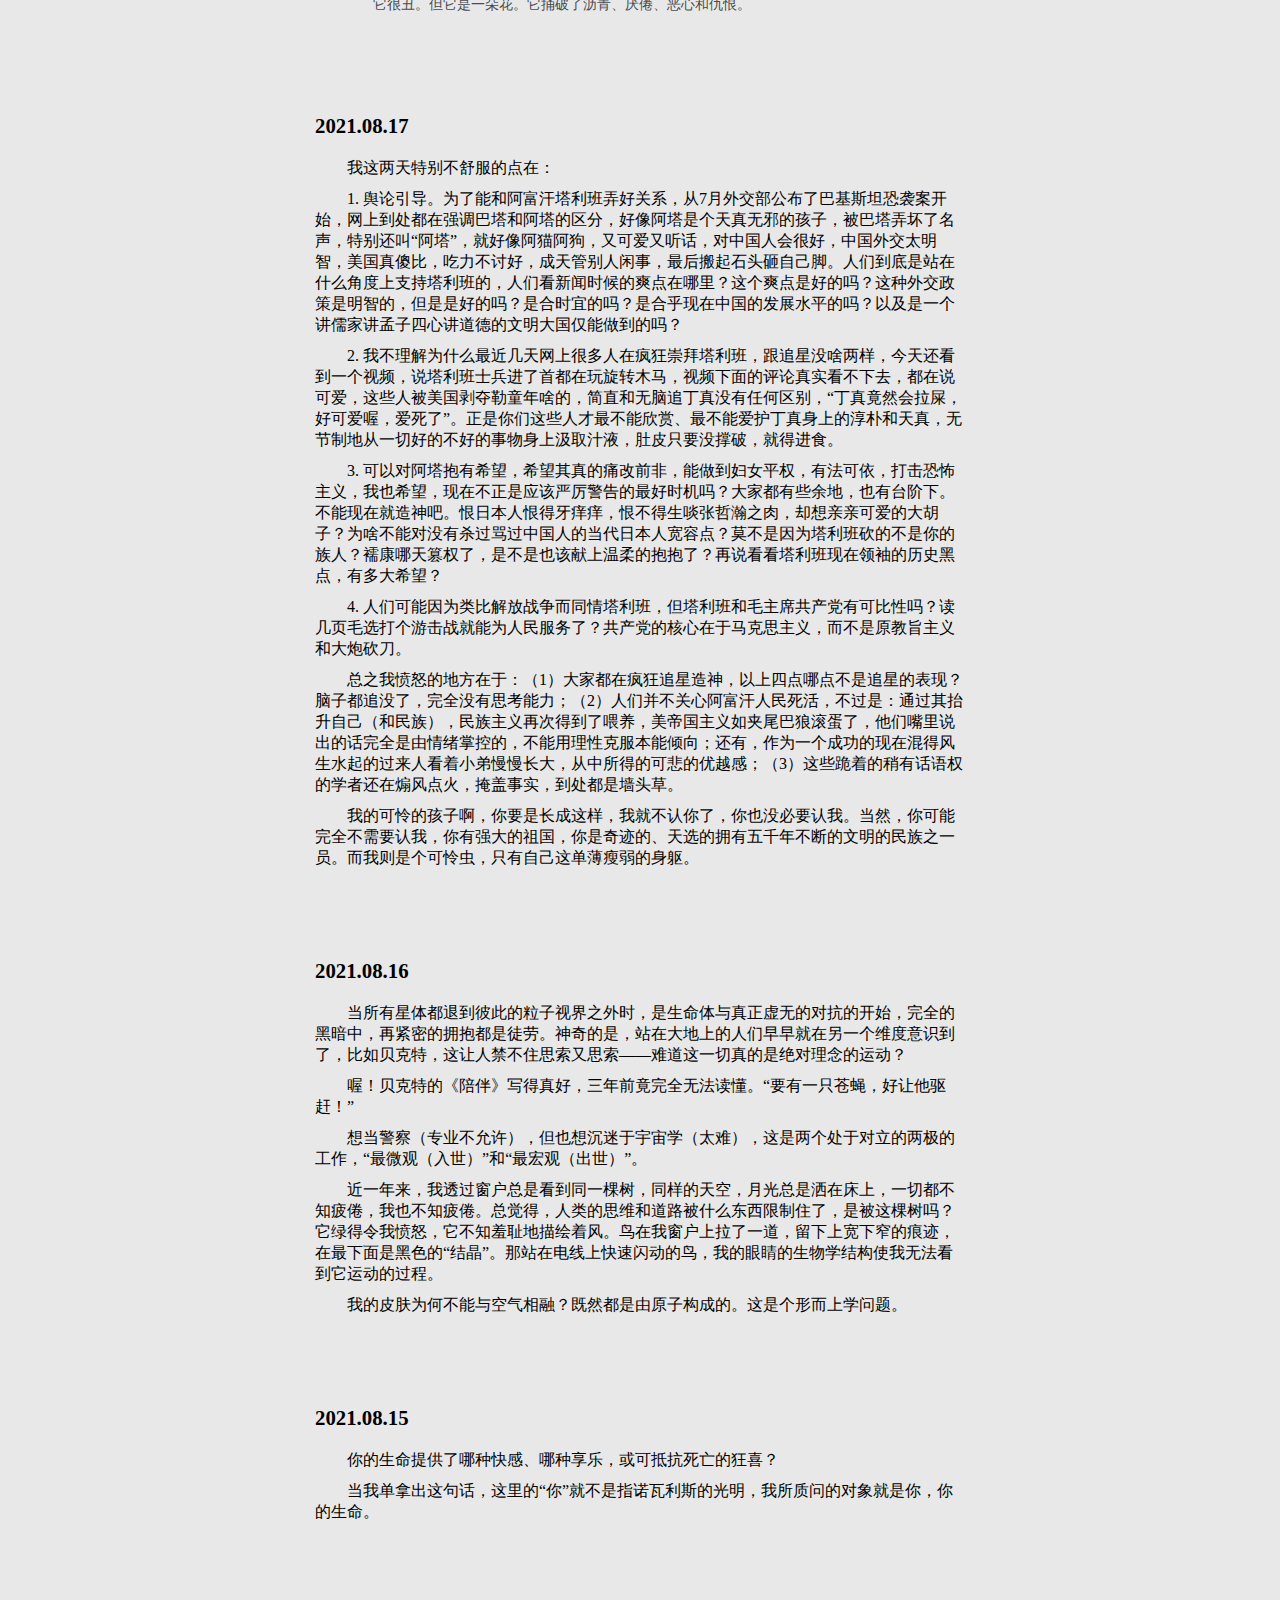
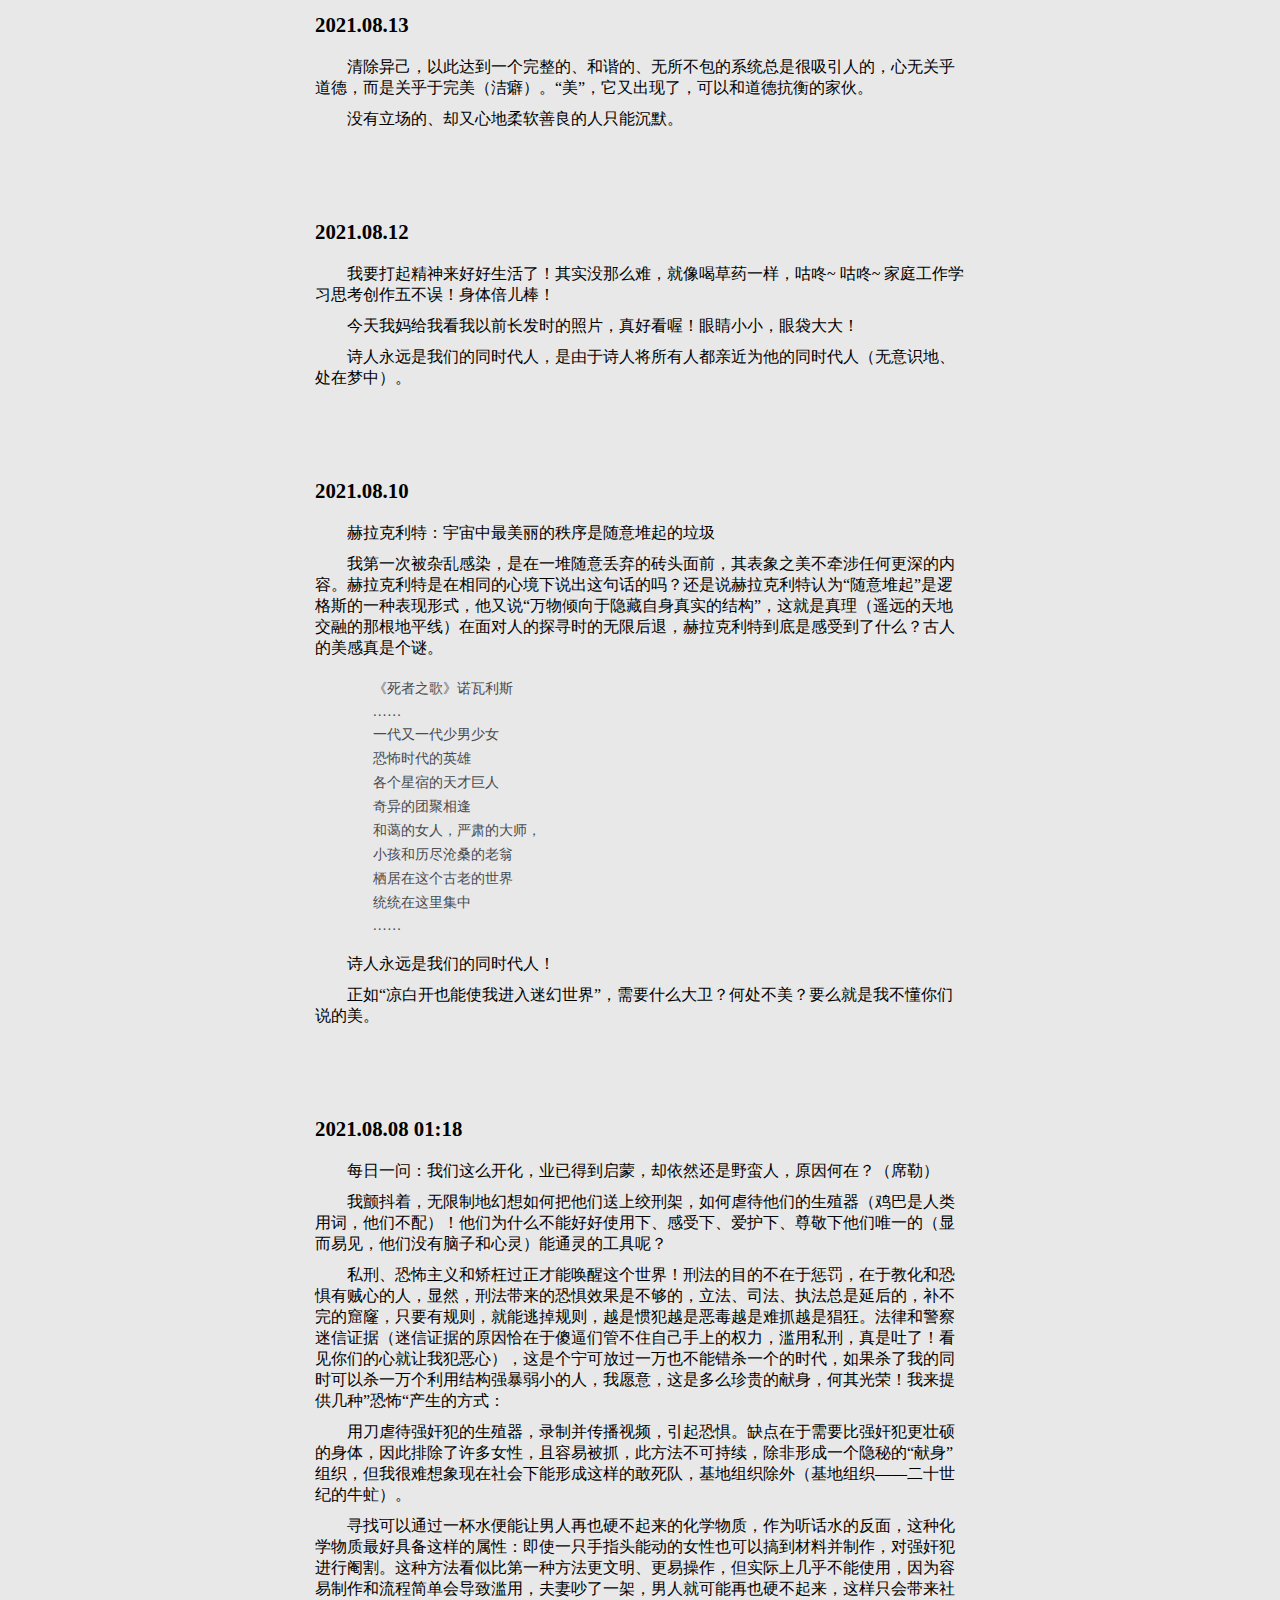
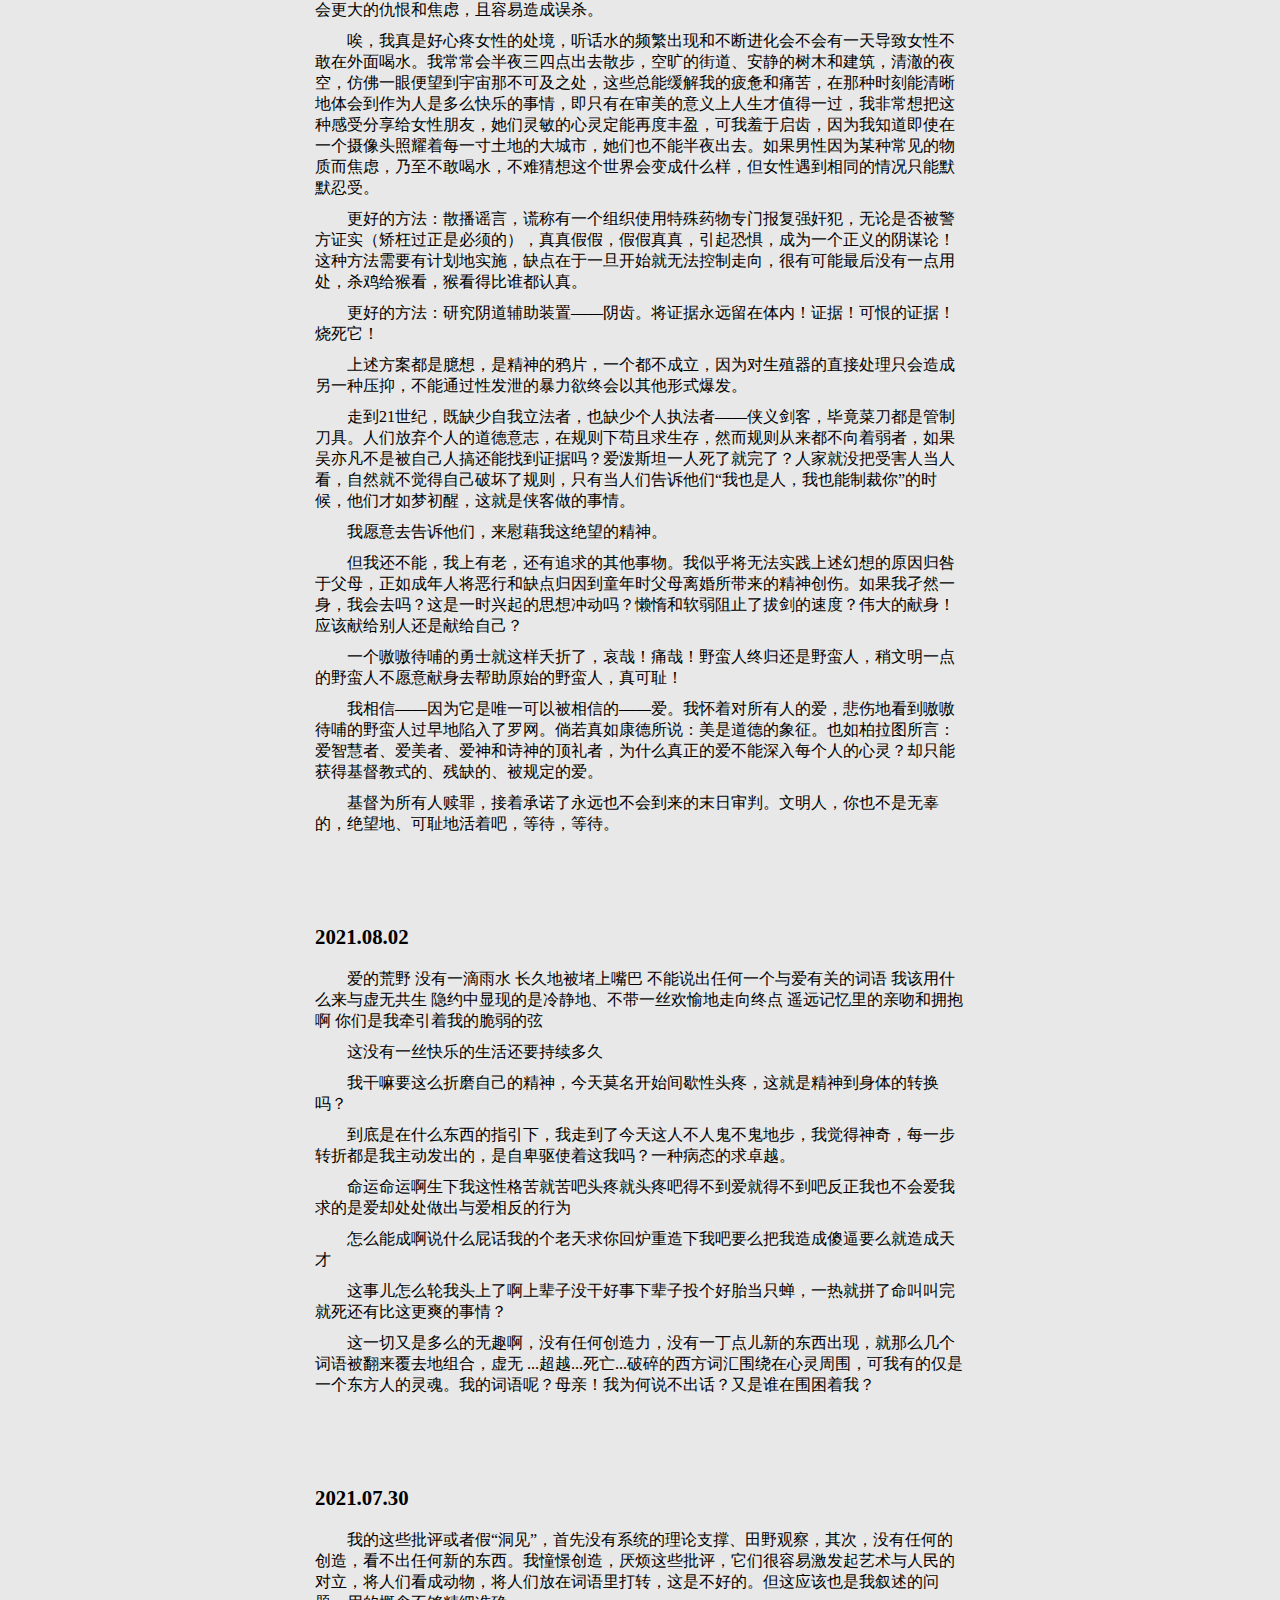
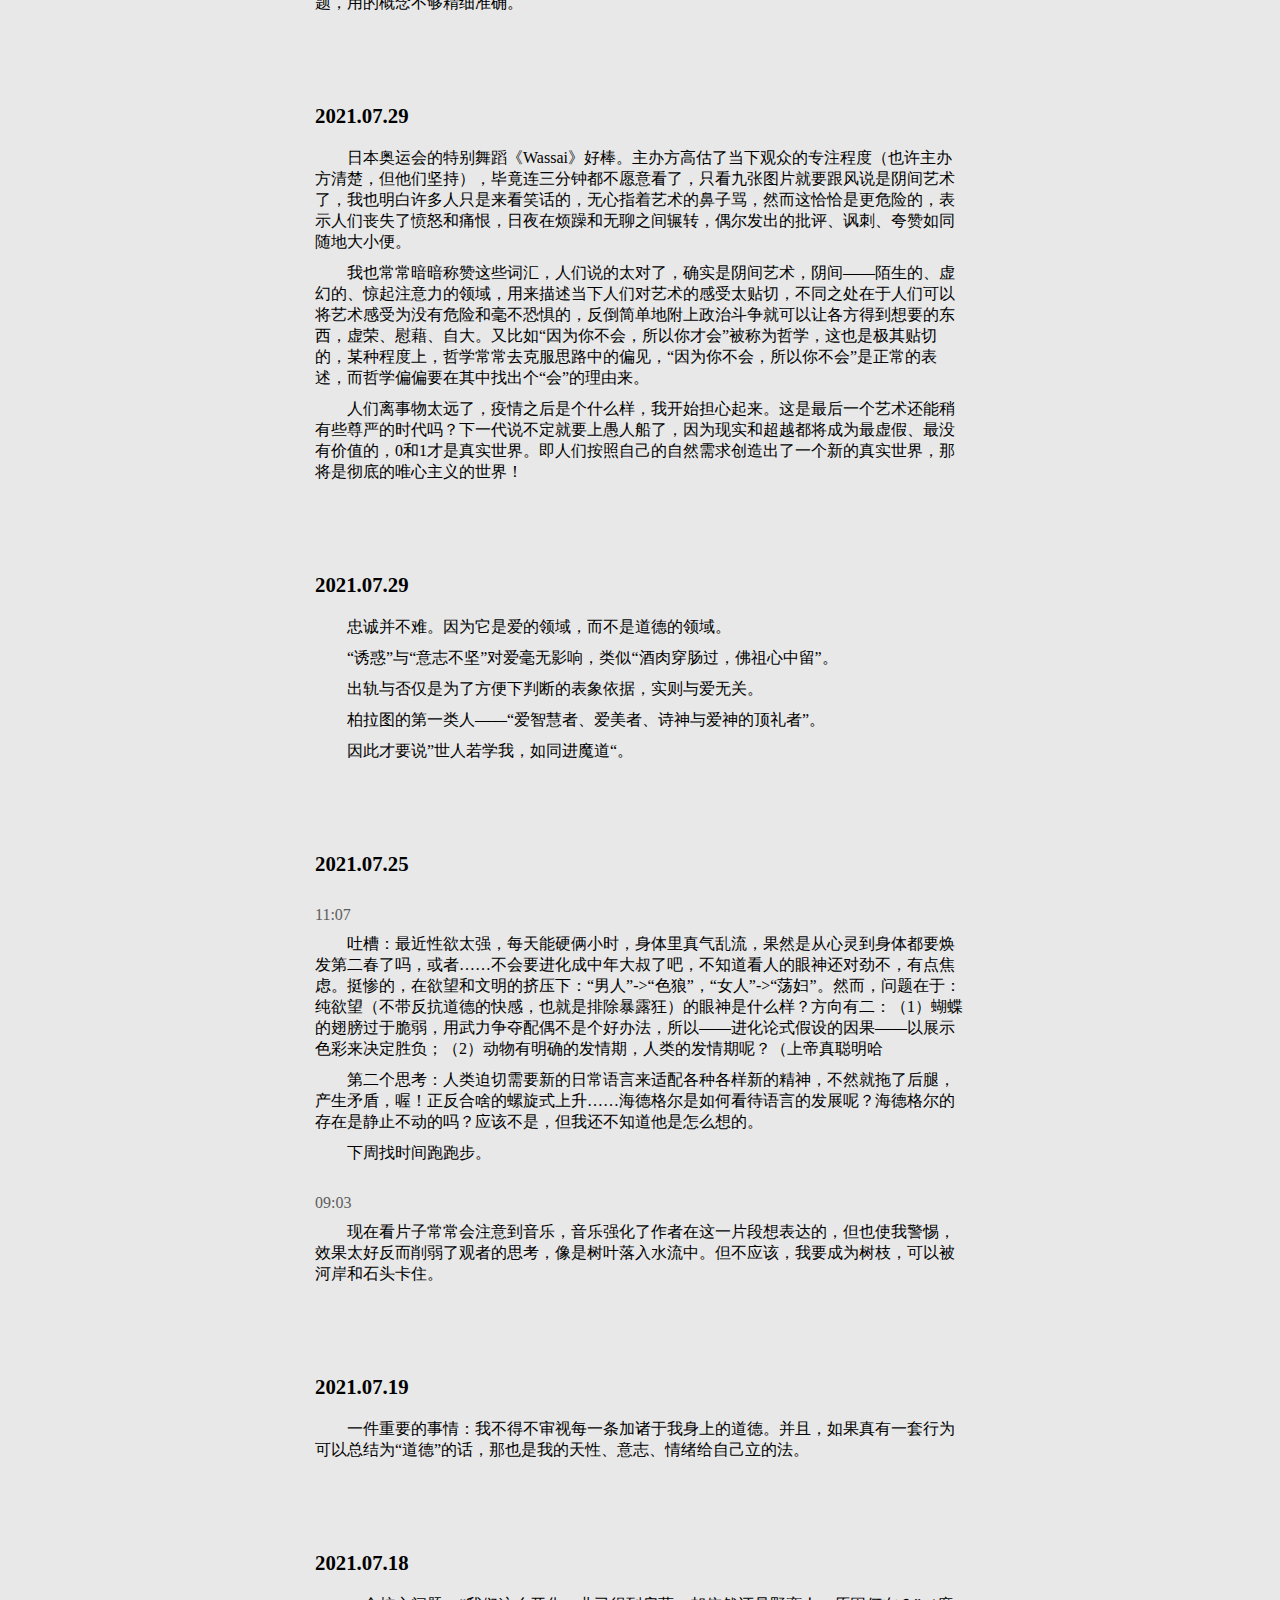
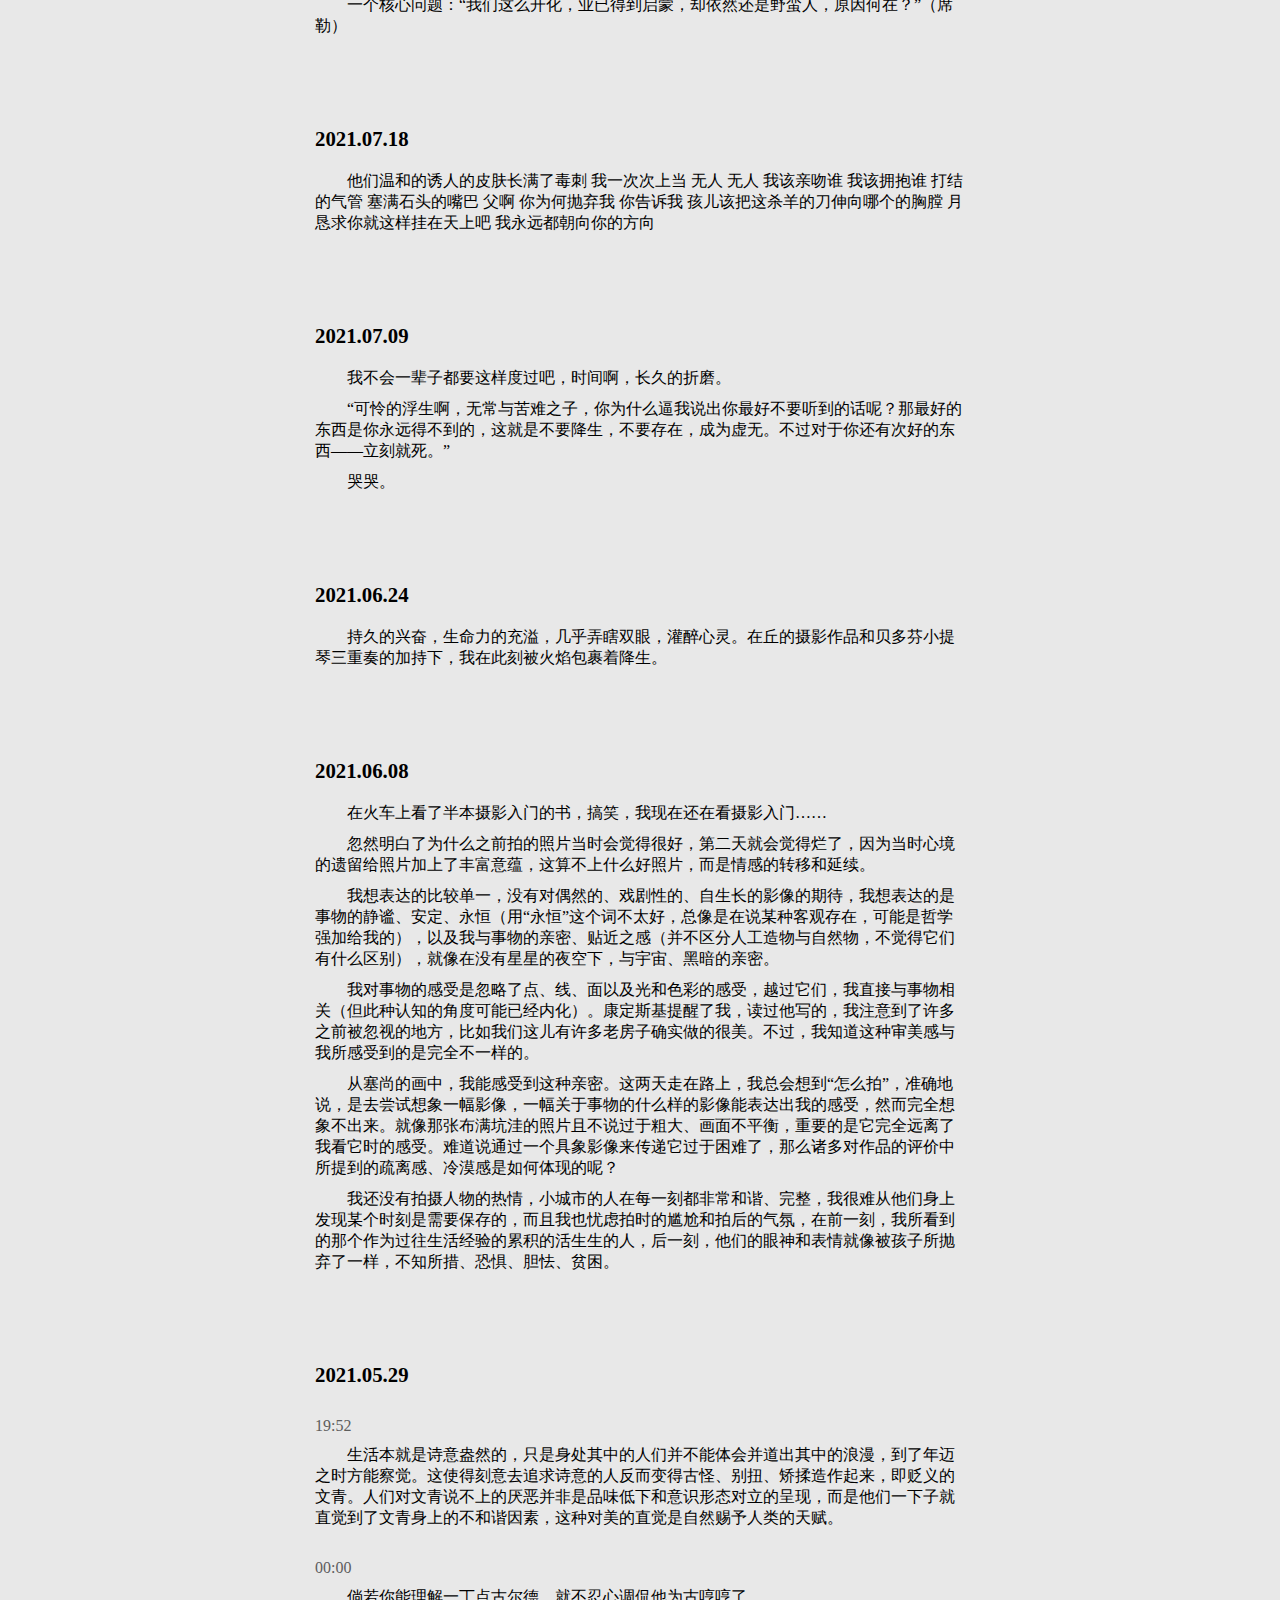
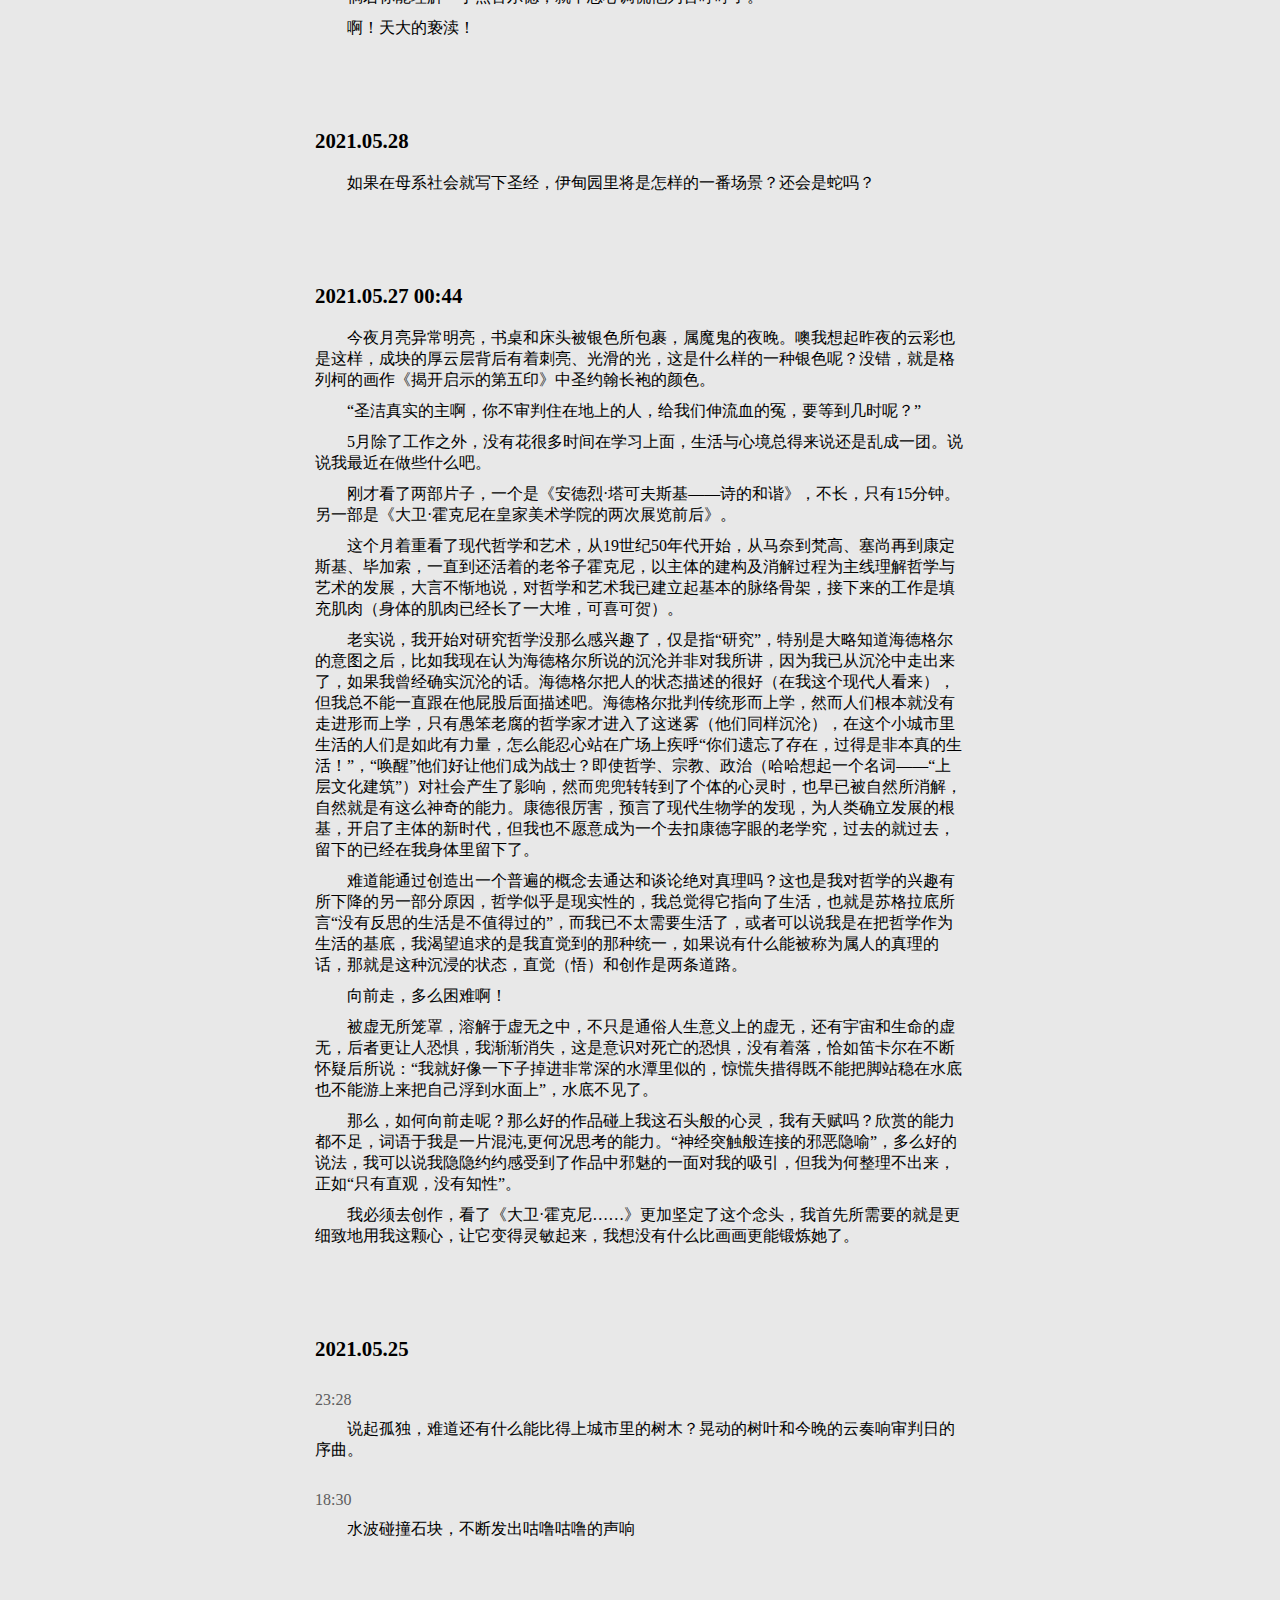
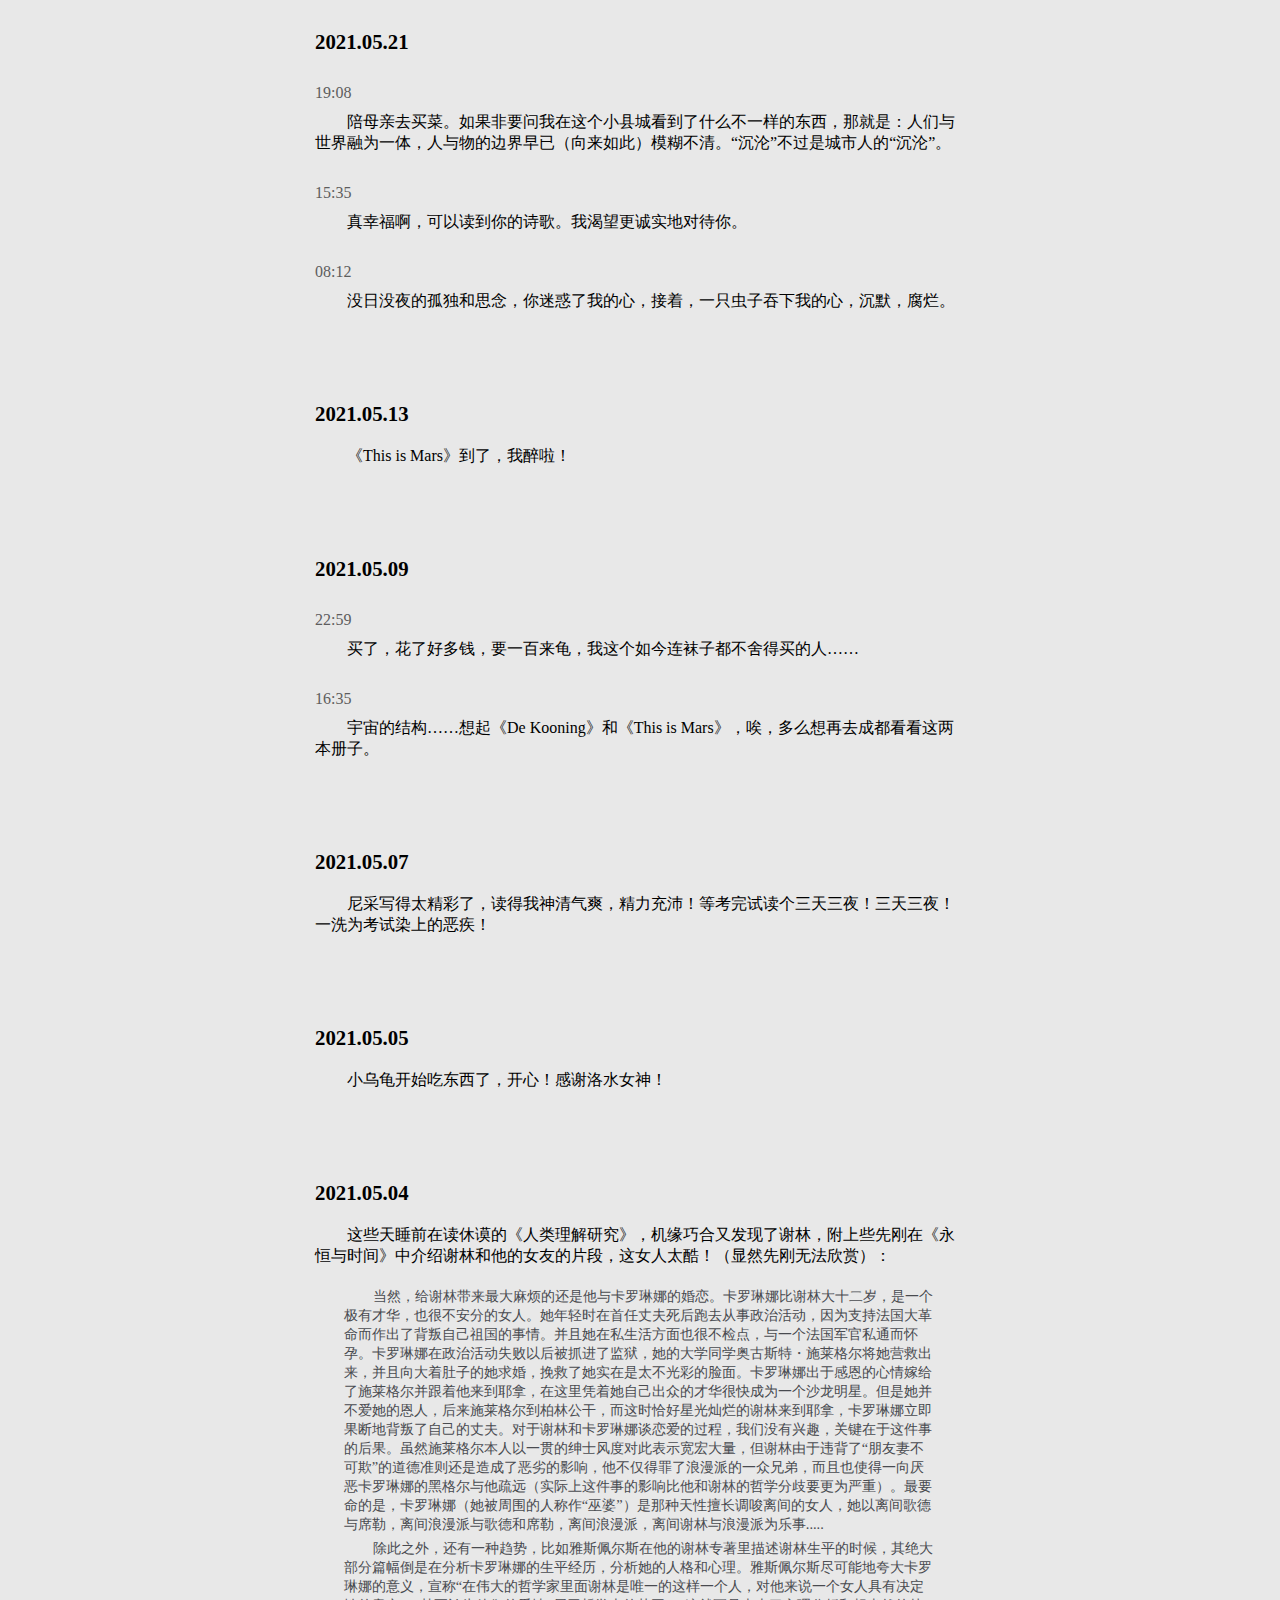
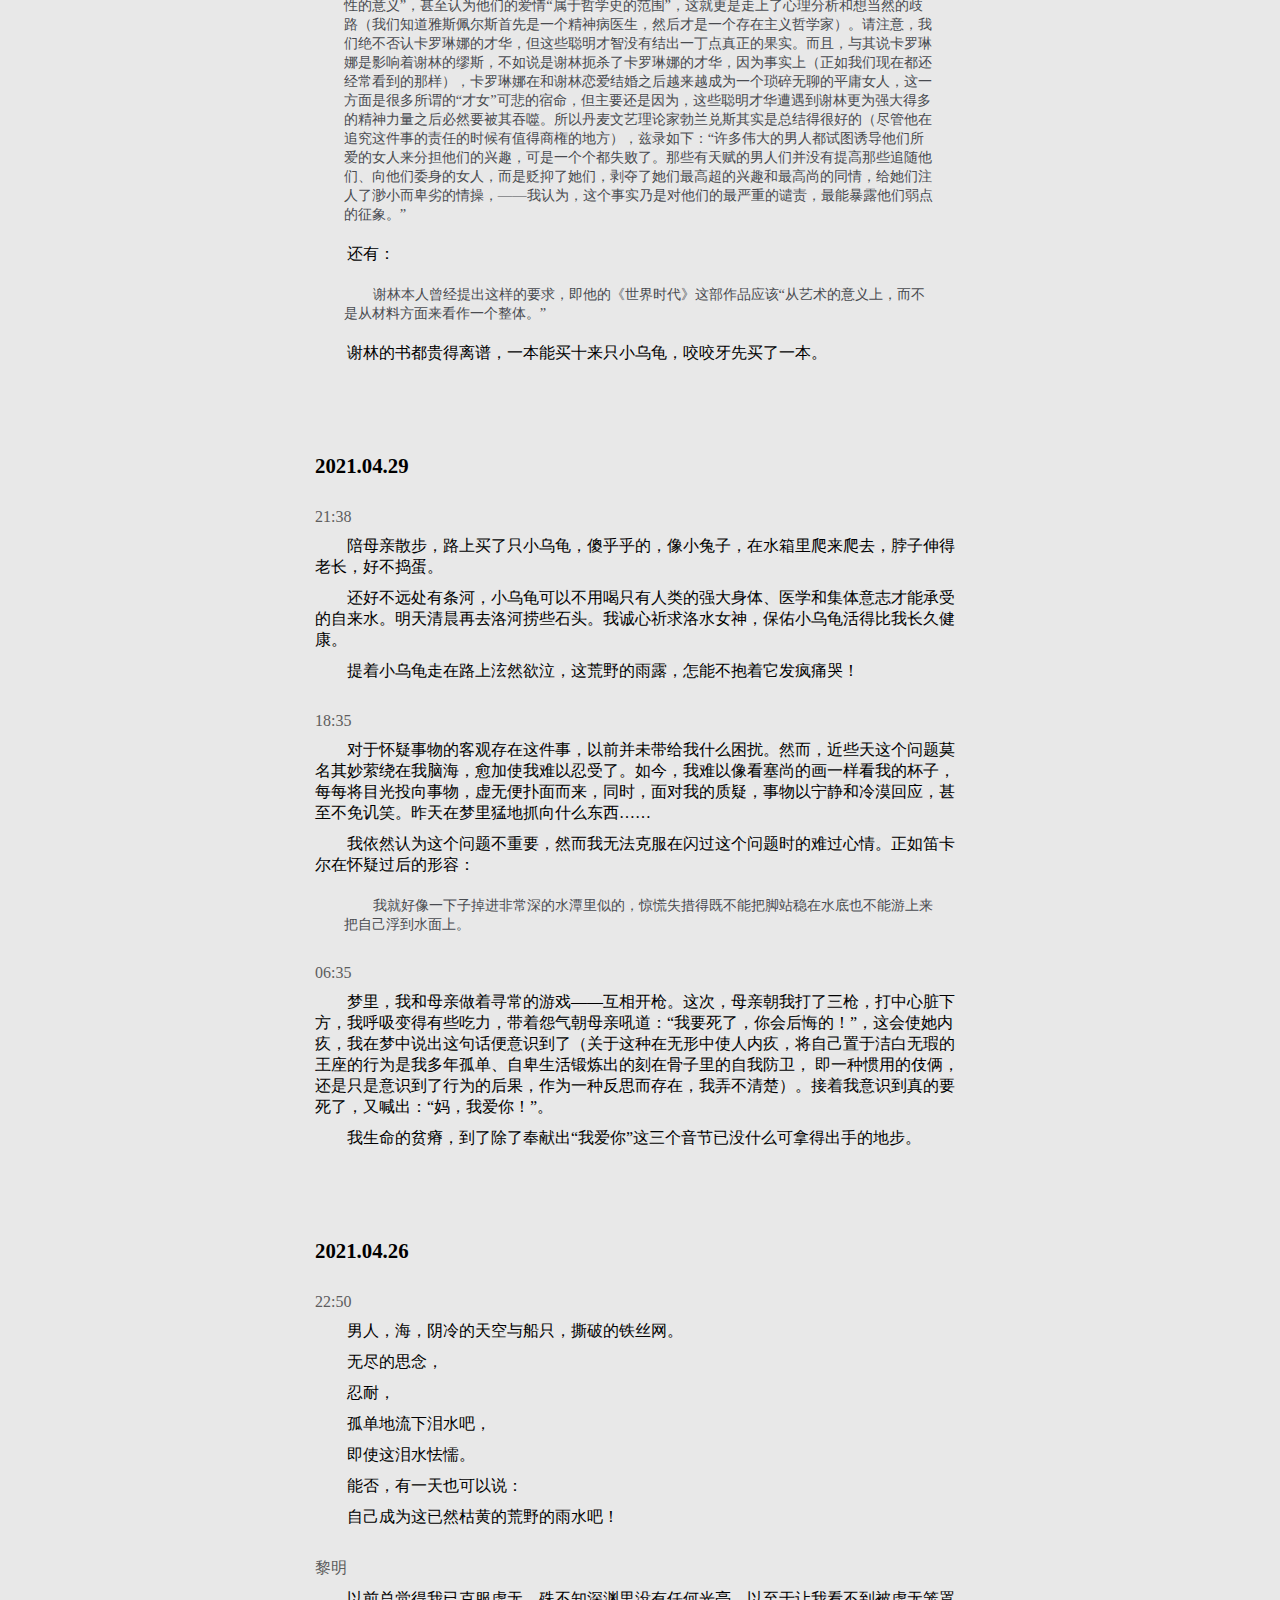
==== commit 318df35c: "-" ====
--- a/index.html
+++ b/index.html
@@ -24,7 +24,7 @@
         title:'',
         content: 
             `
-            <p>读到《判断力批判》最后部分，“美作为德行的象征”，每一行文字都令我感动，是绝望之人读到哥林多前书时的感觉吗？康德66岁的心如此温柔，唉，人啊，造物主对你太过残忍，抱抱你。</p> 
+            <p>读到《判断力批判》最后部分，“美作为德行的象征”，每一行文字都令我感动，是绝望之人读到哥林多前书时的感觉吗？康德66岁的心如此慈爱温柔，唉，人啊，造物主对你太过残忍，抱抱你。</p> 
              ` 
         },{
             date:'2021.08.25',
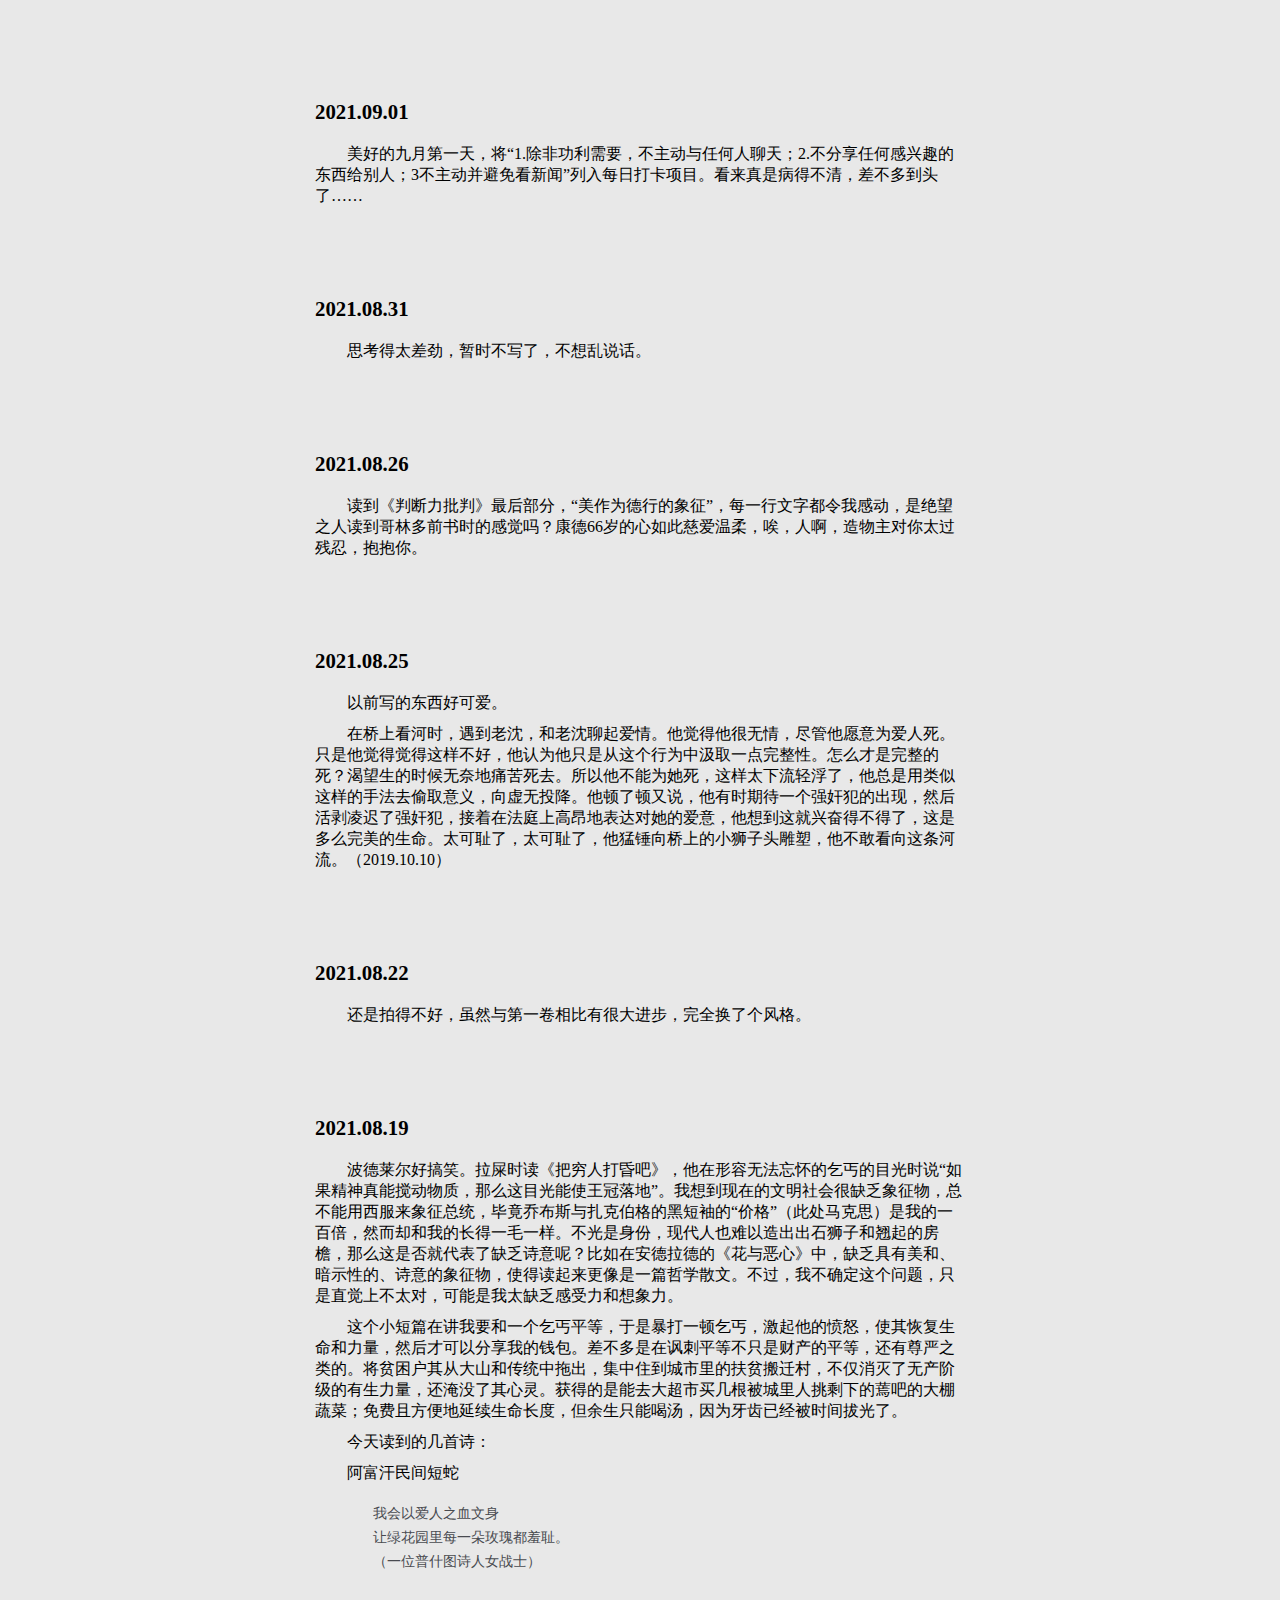
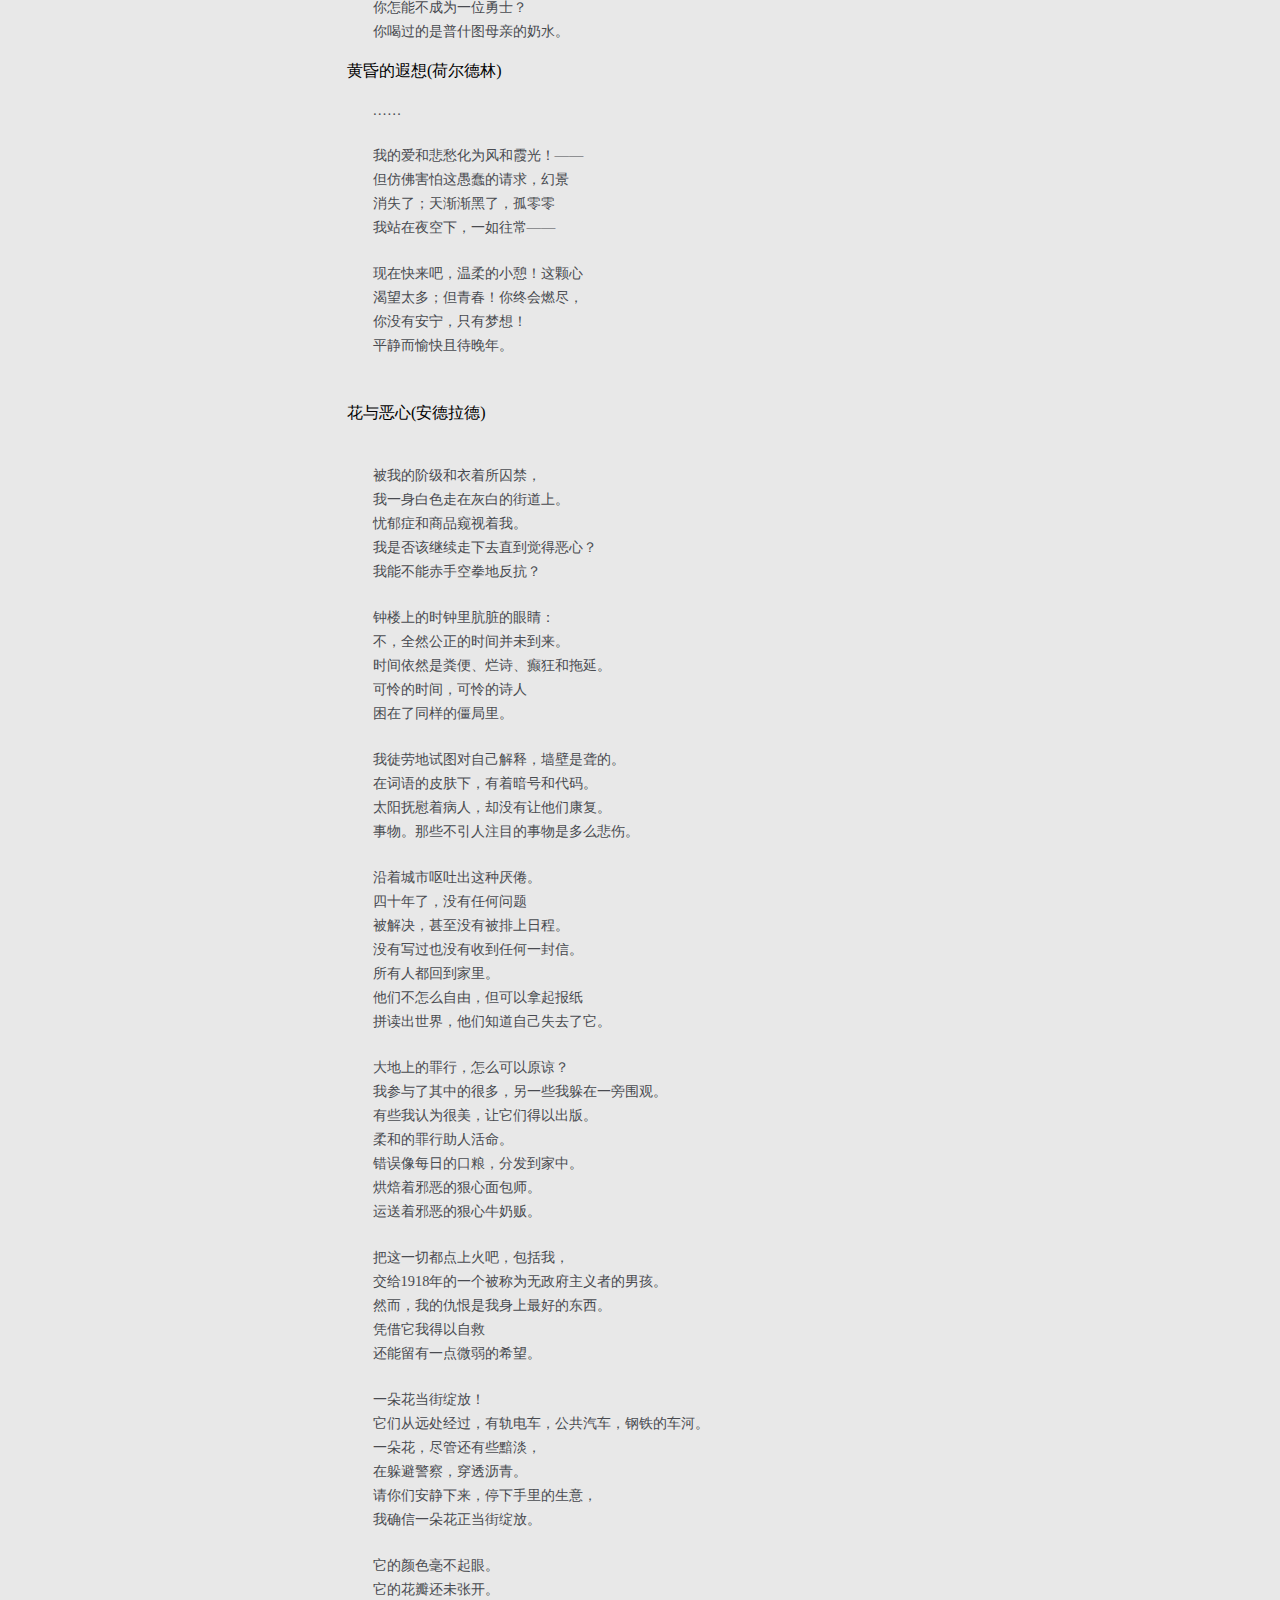
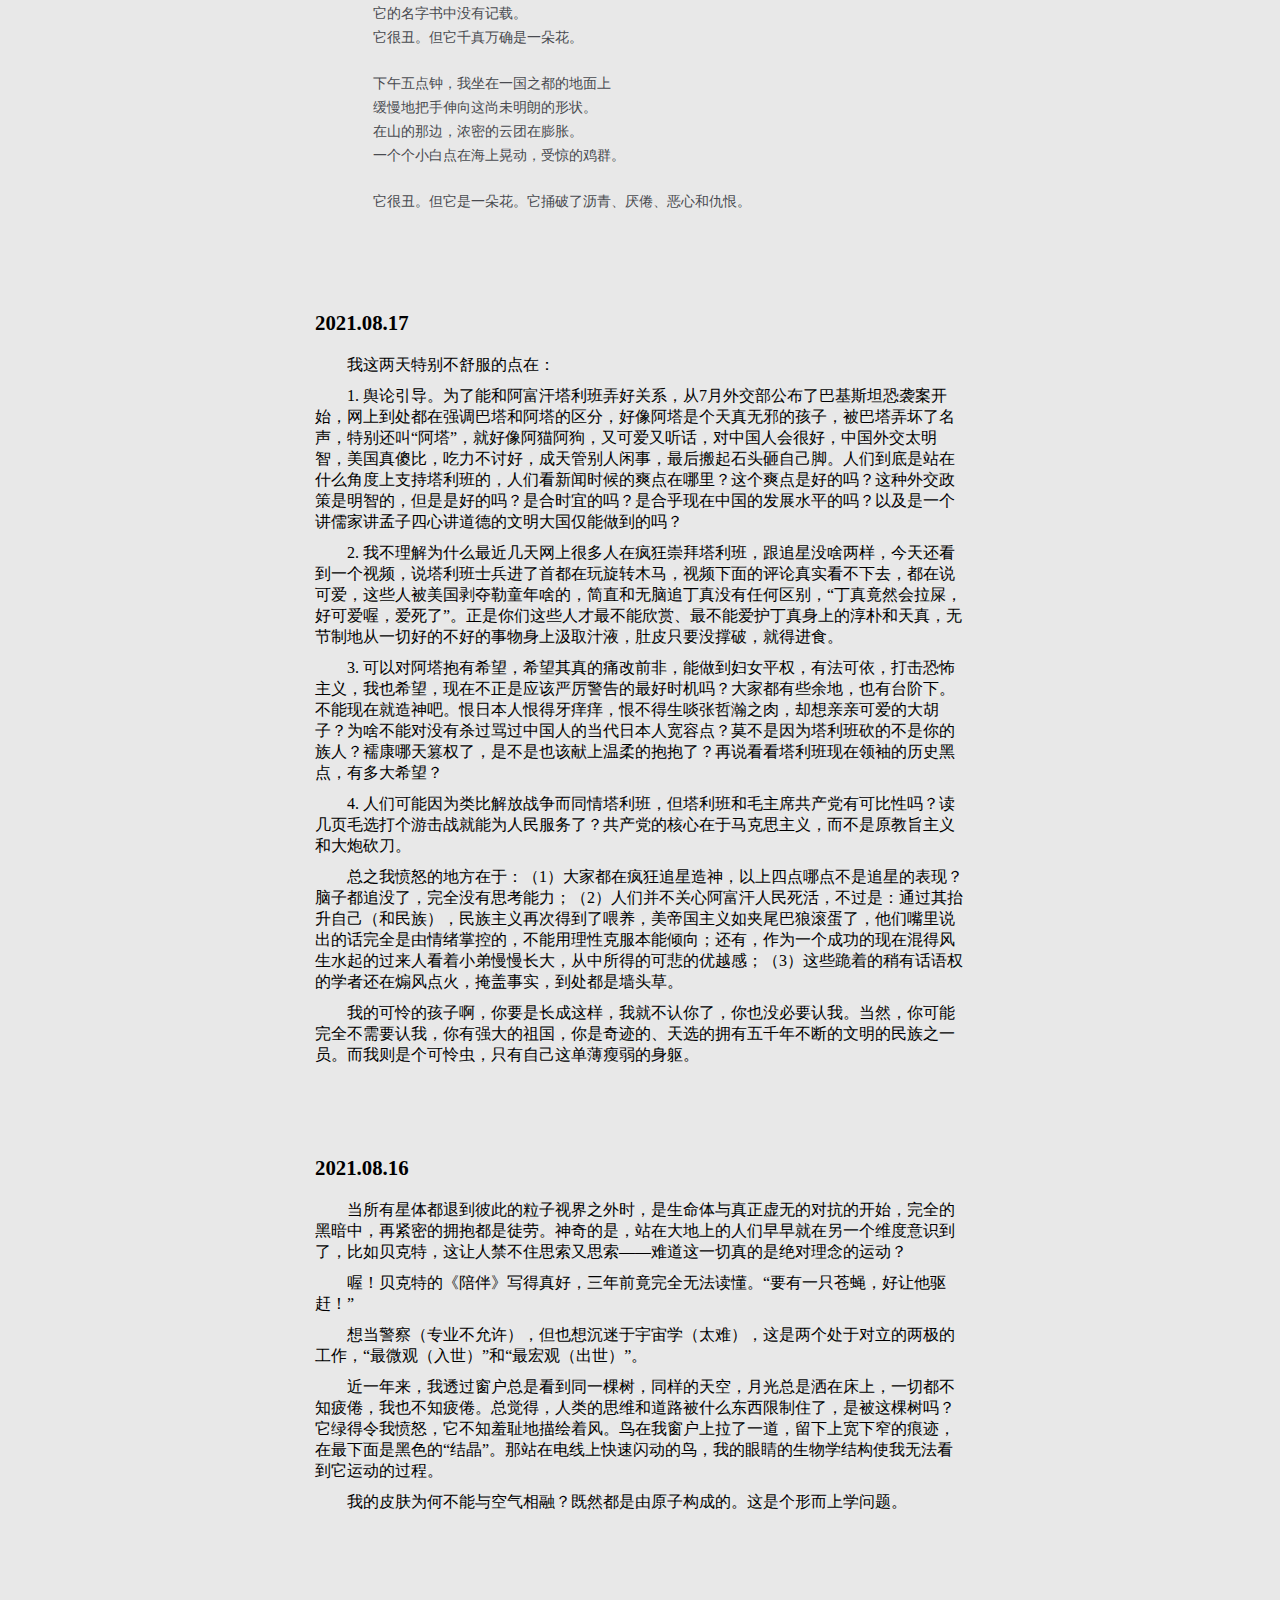
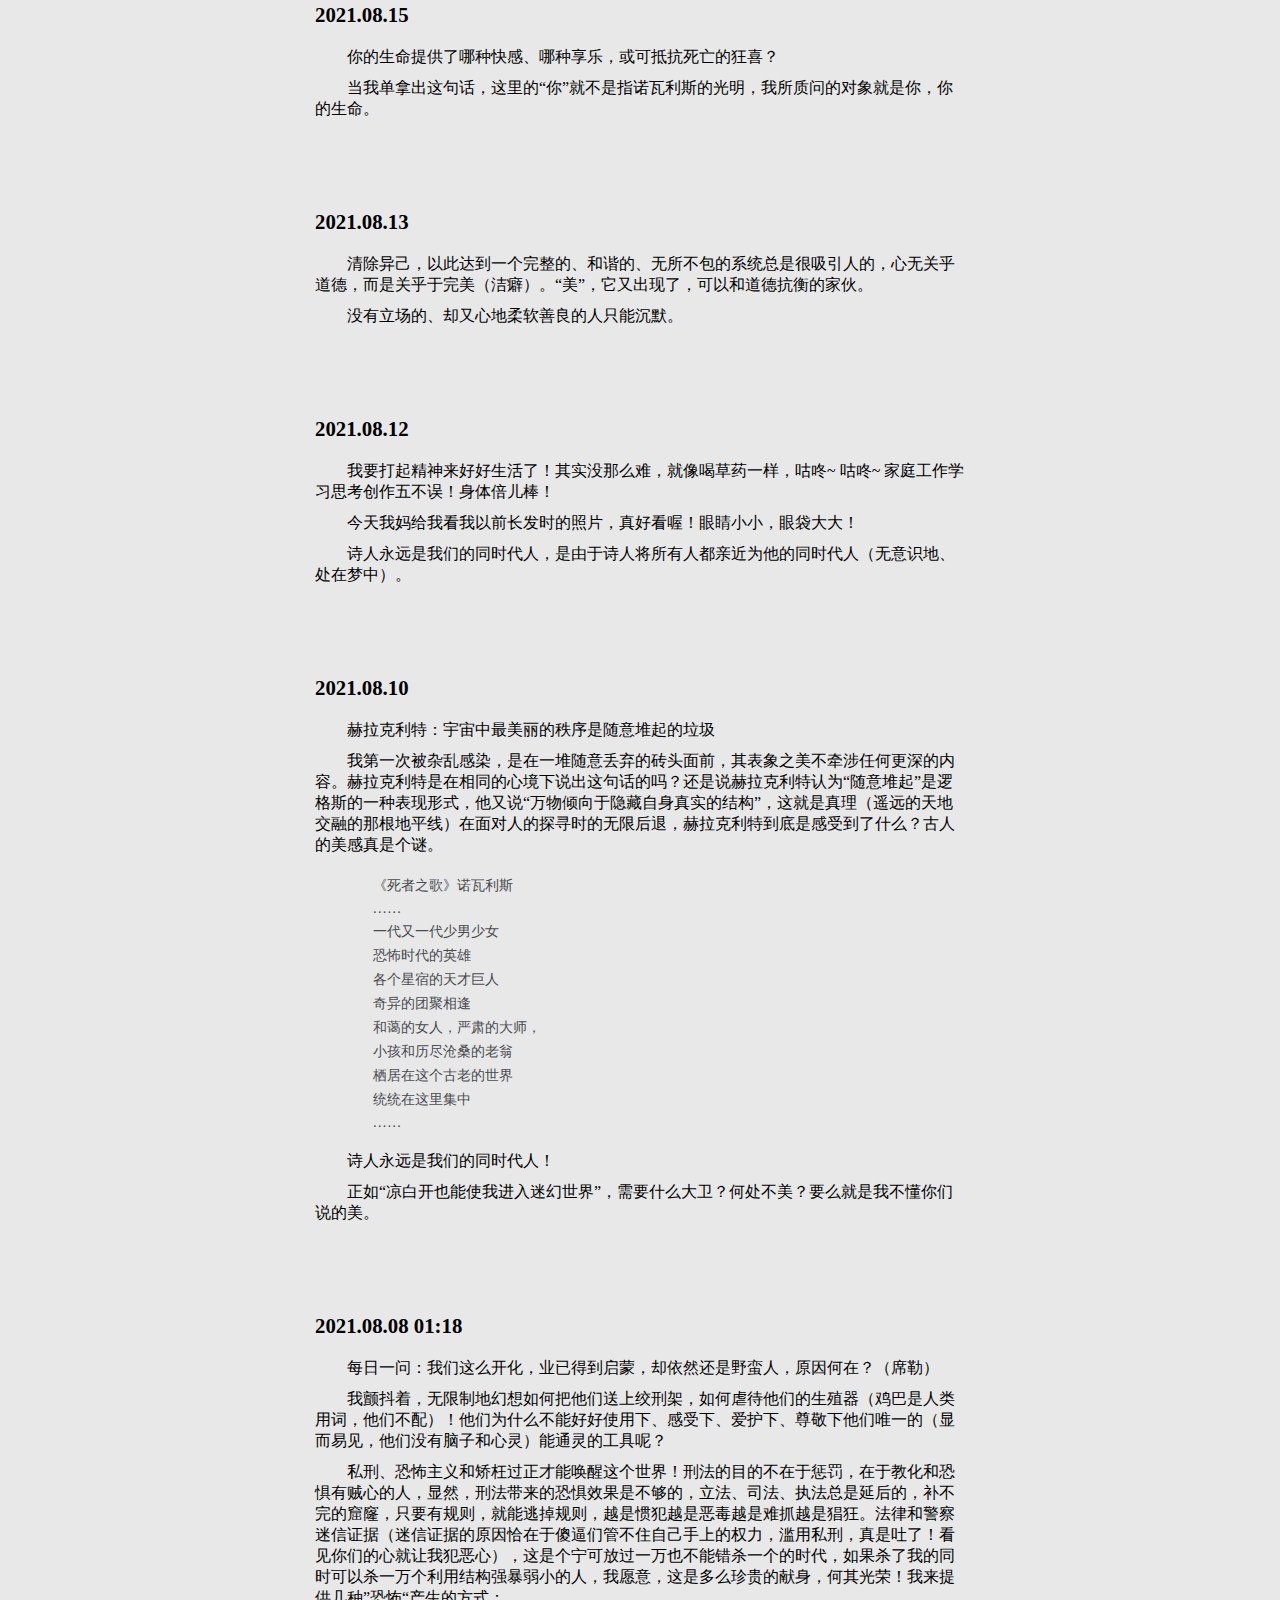
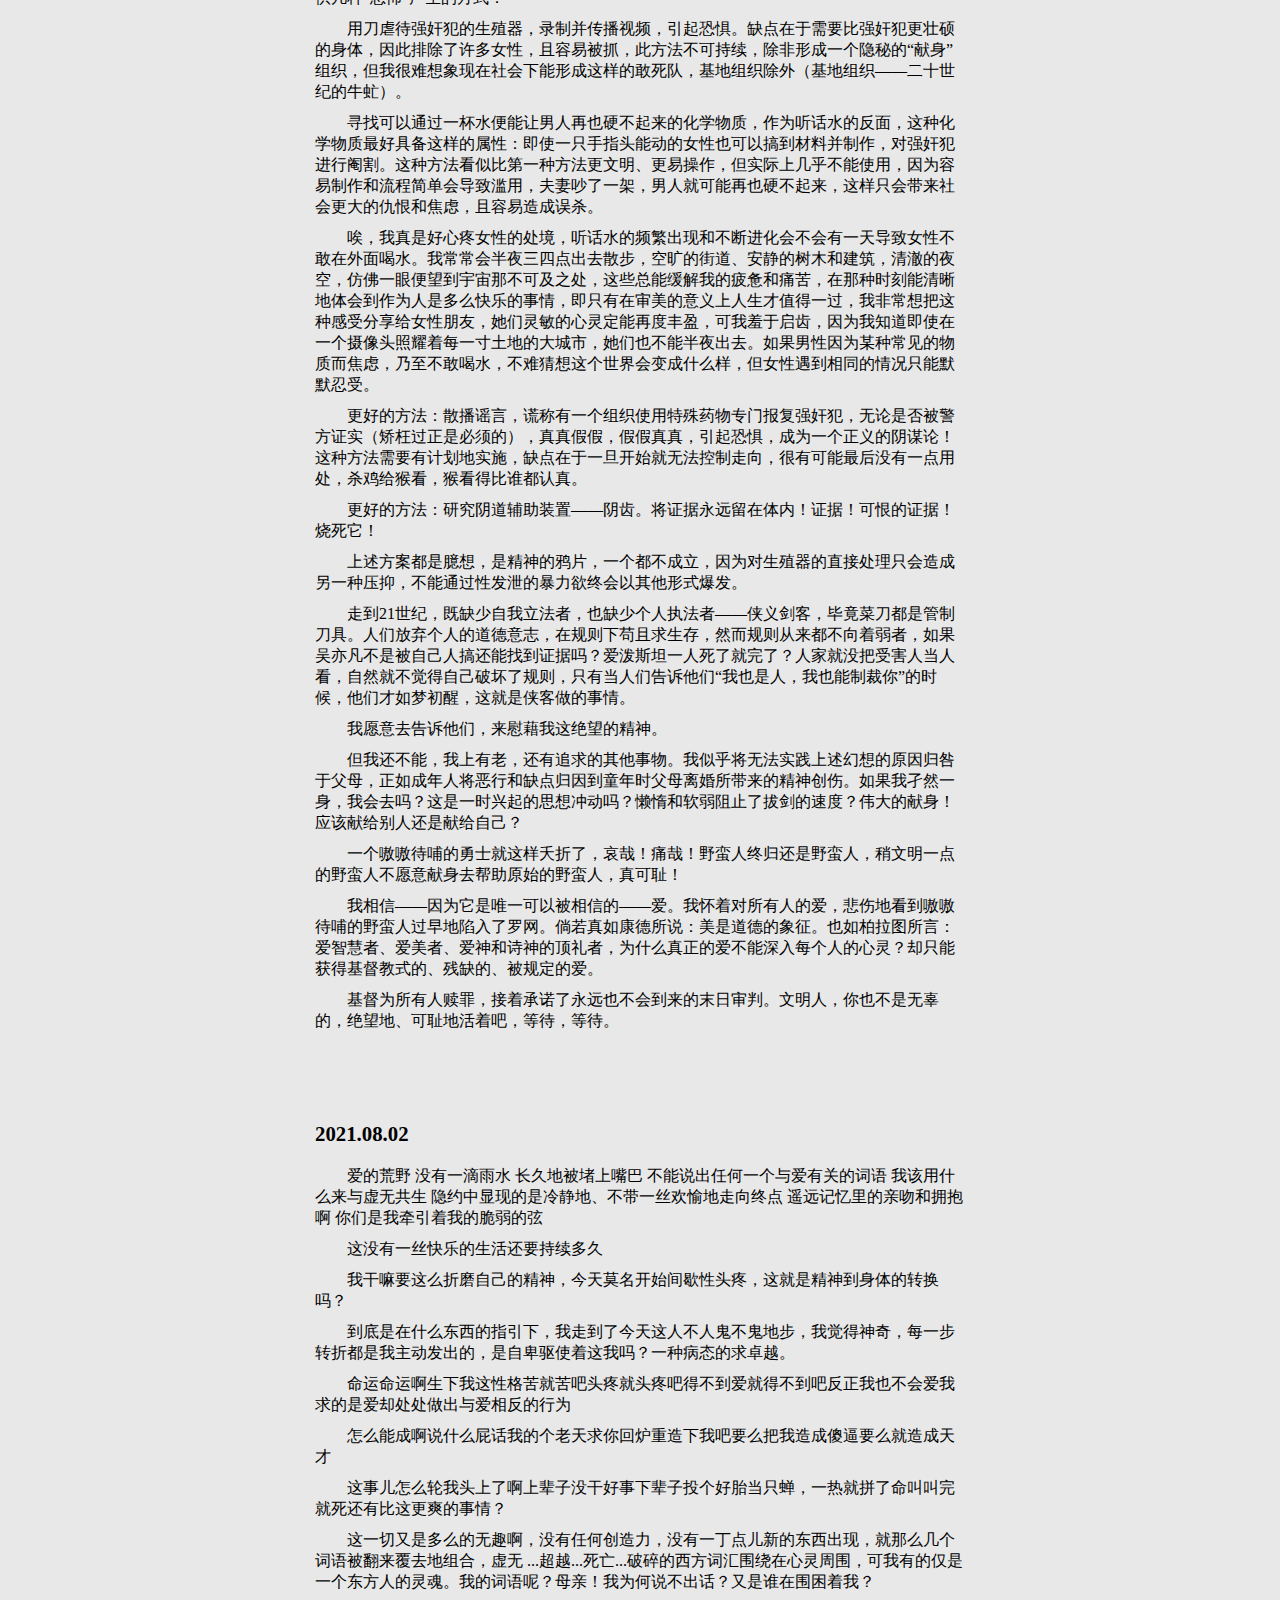
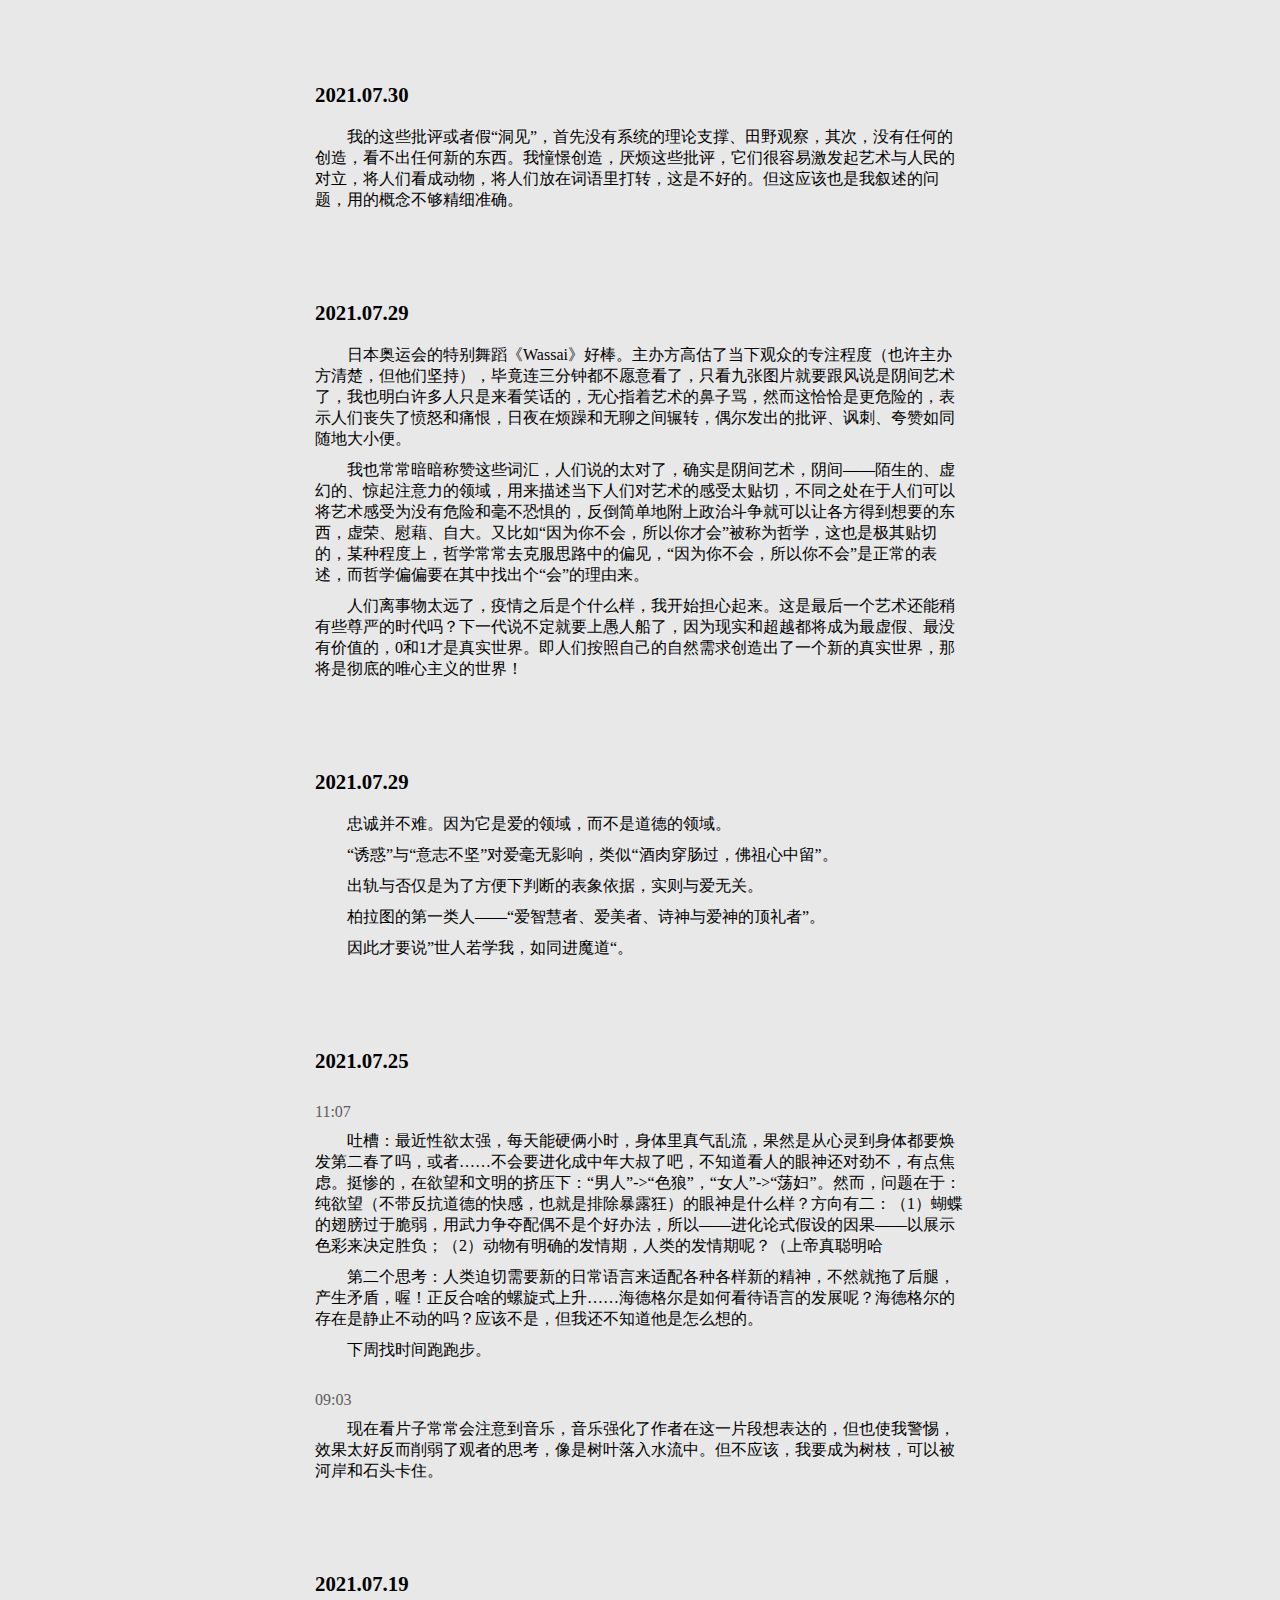
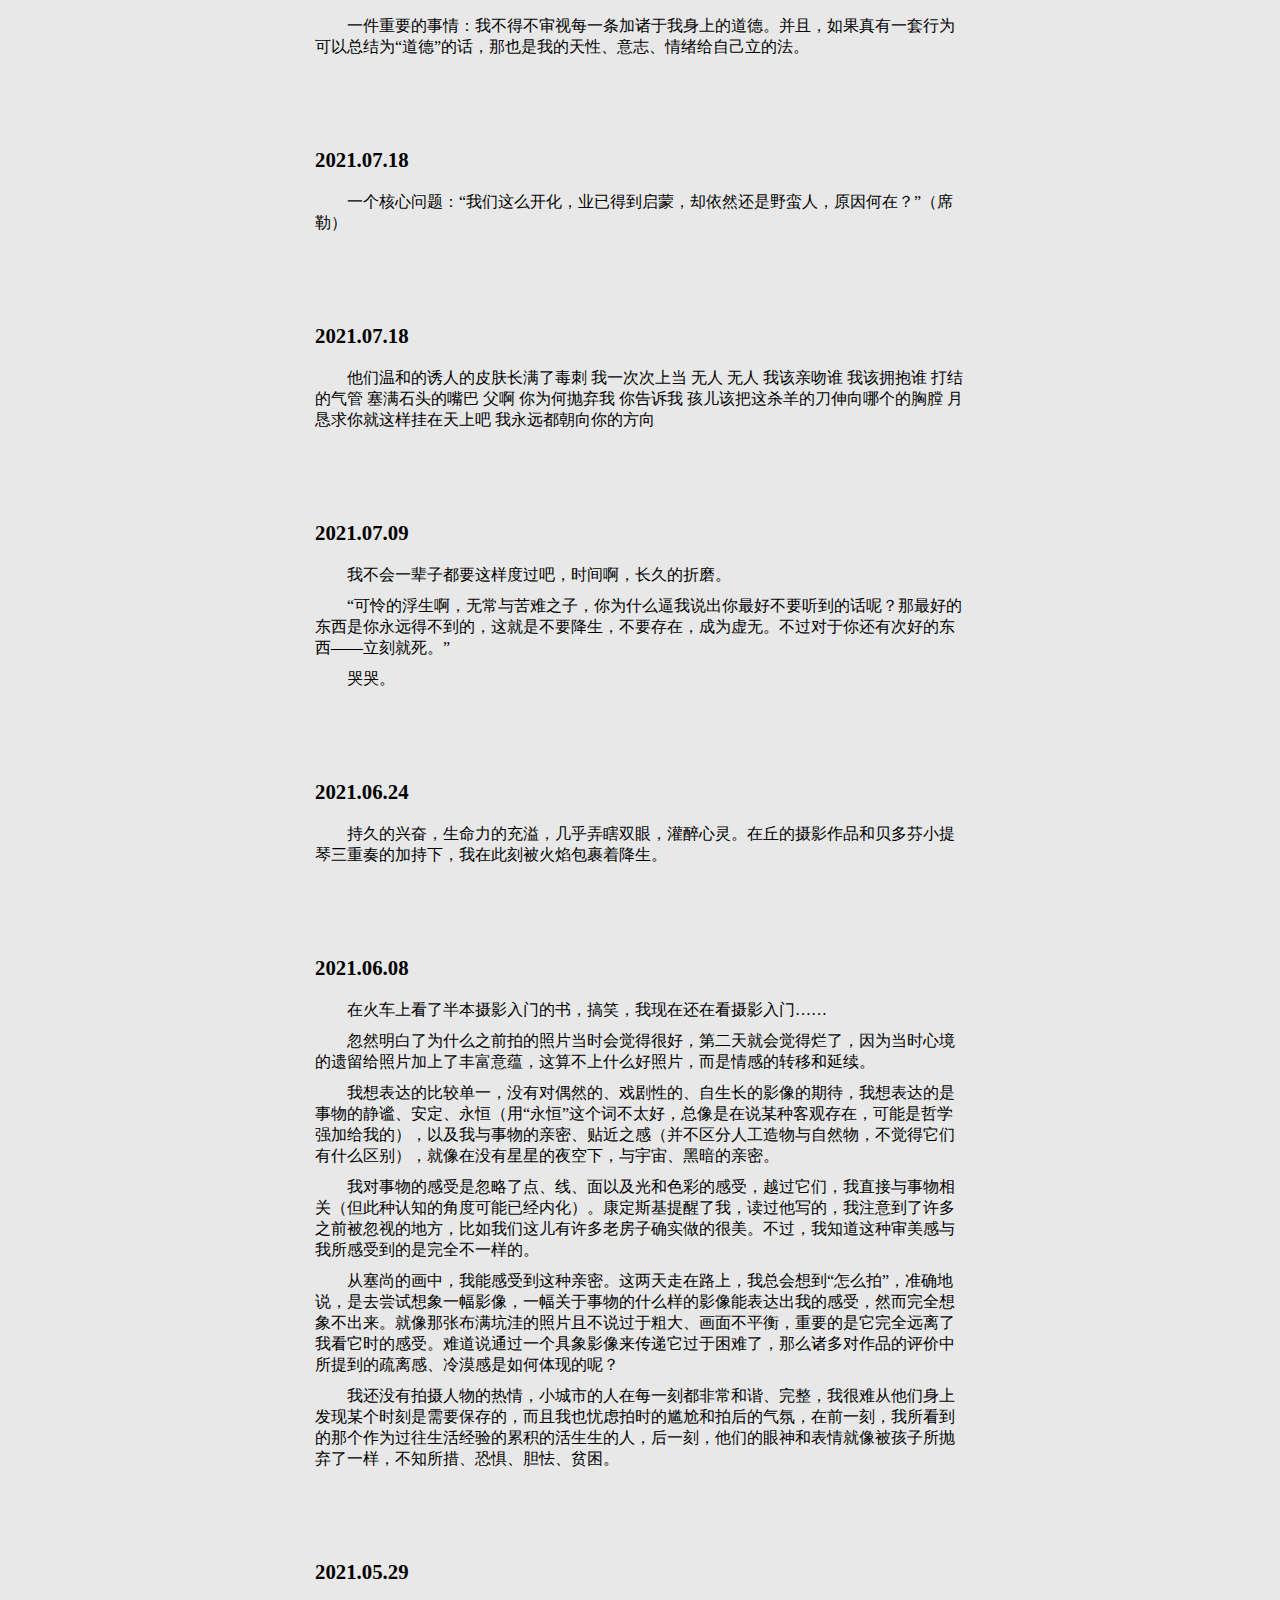
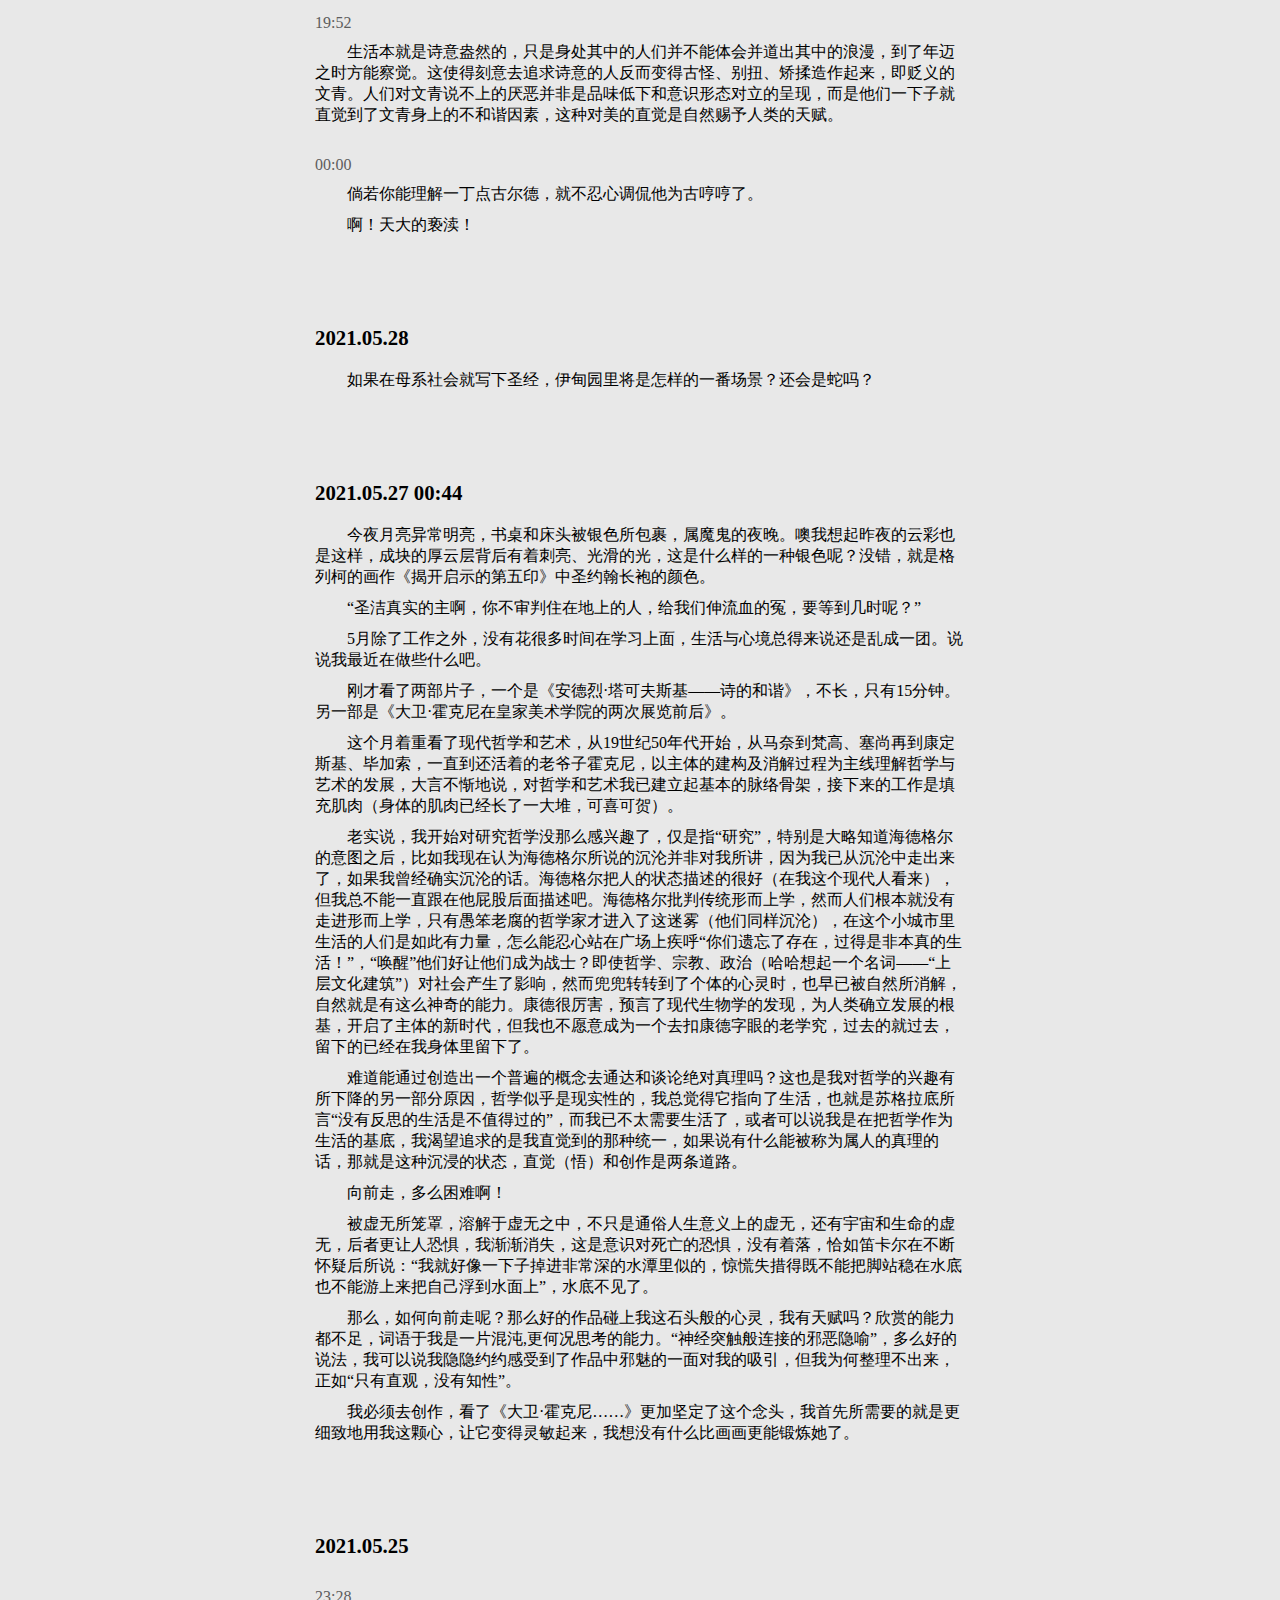
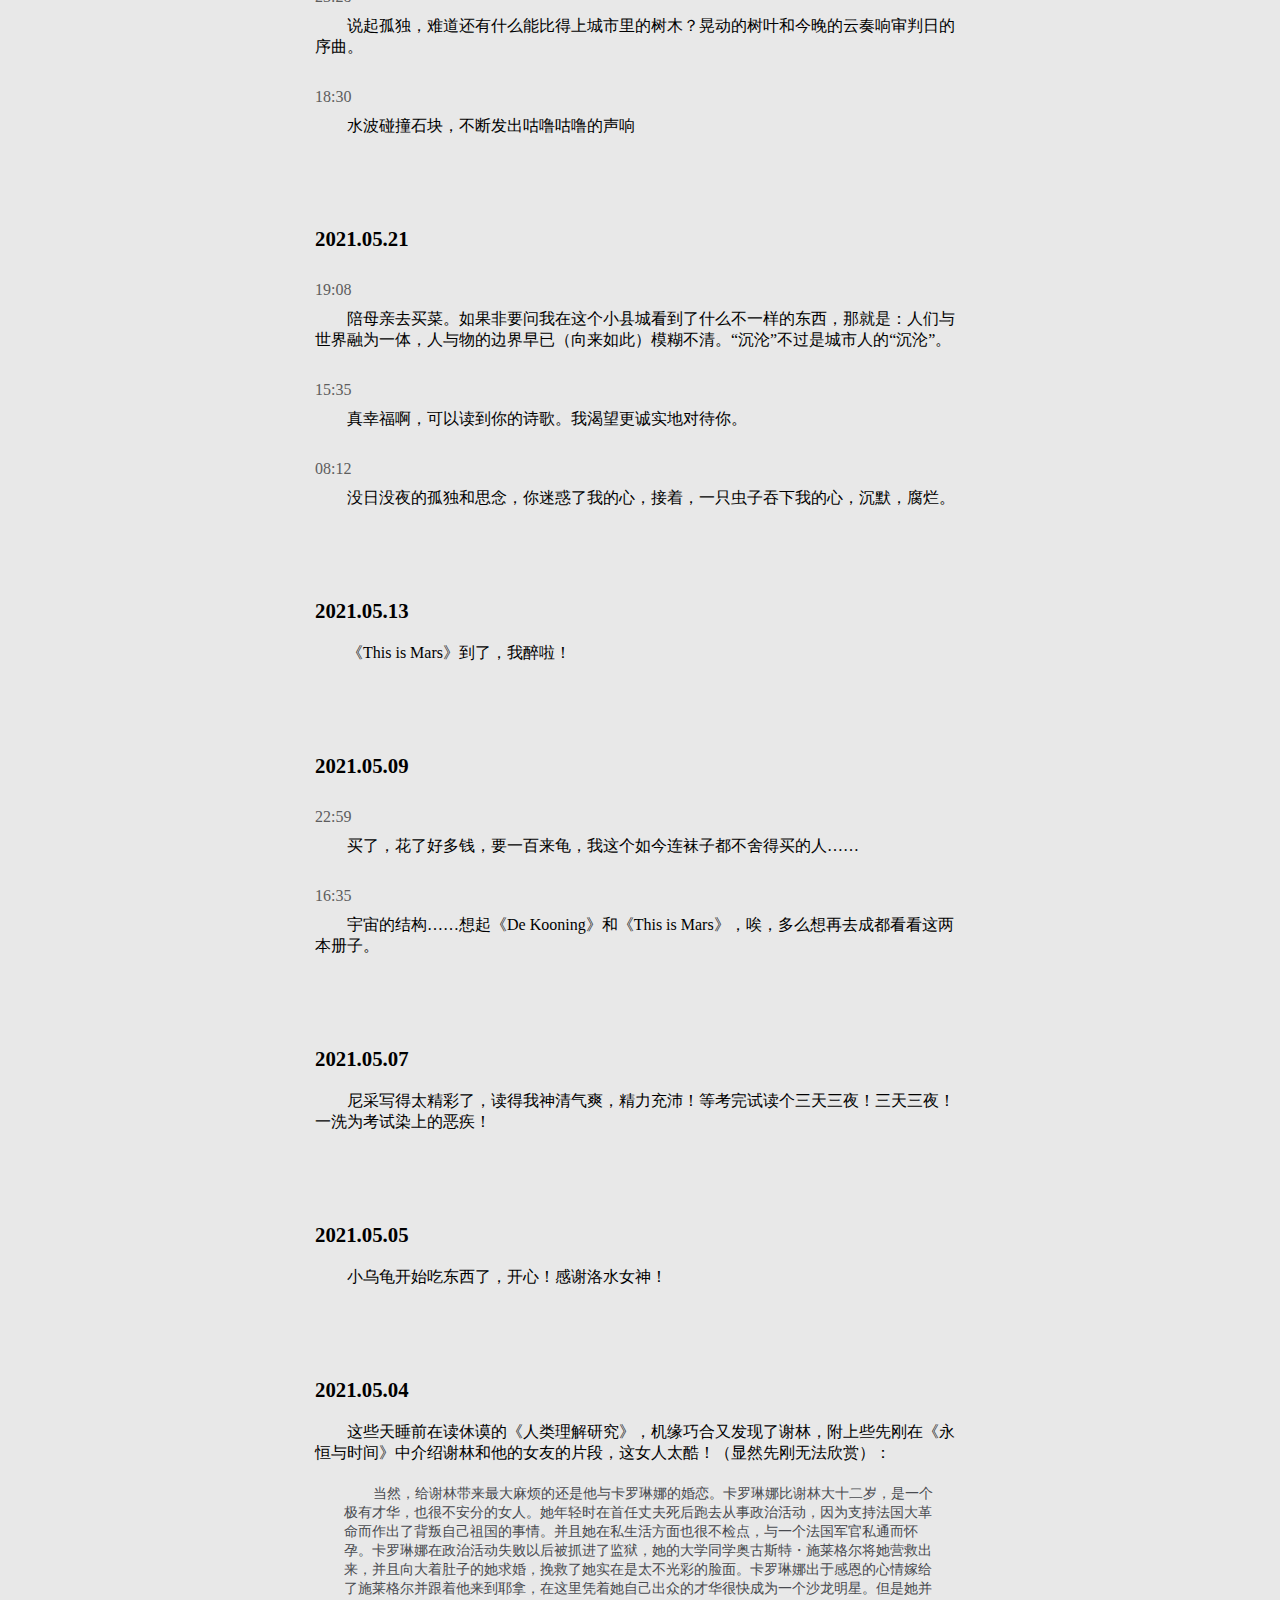
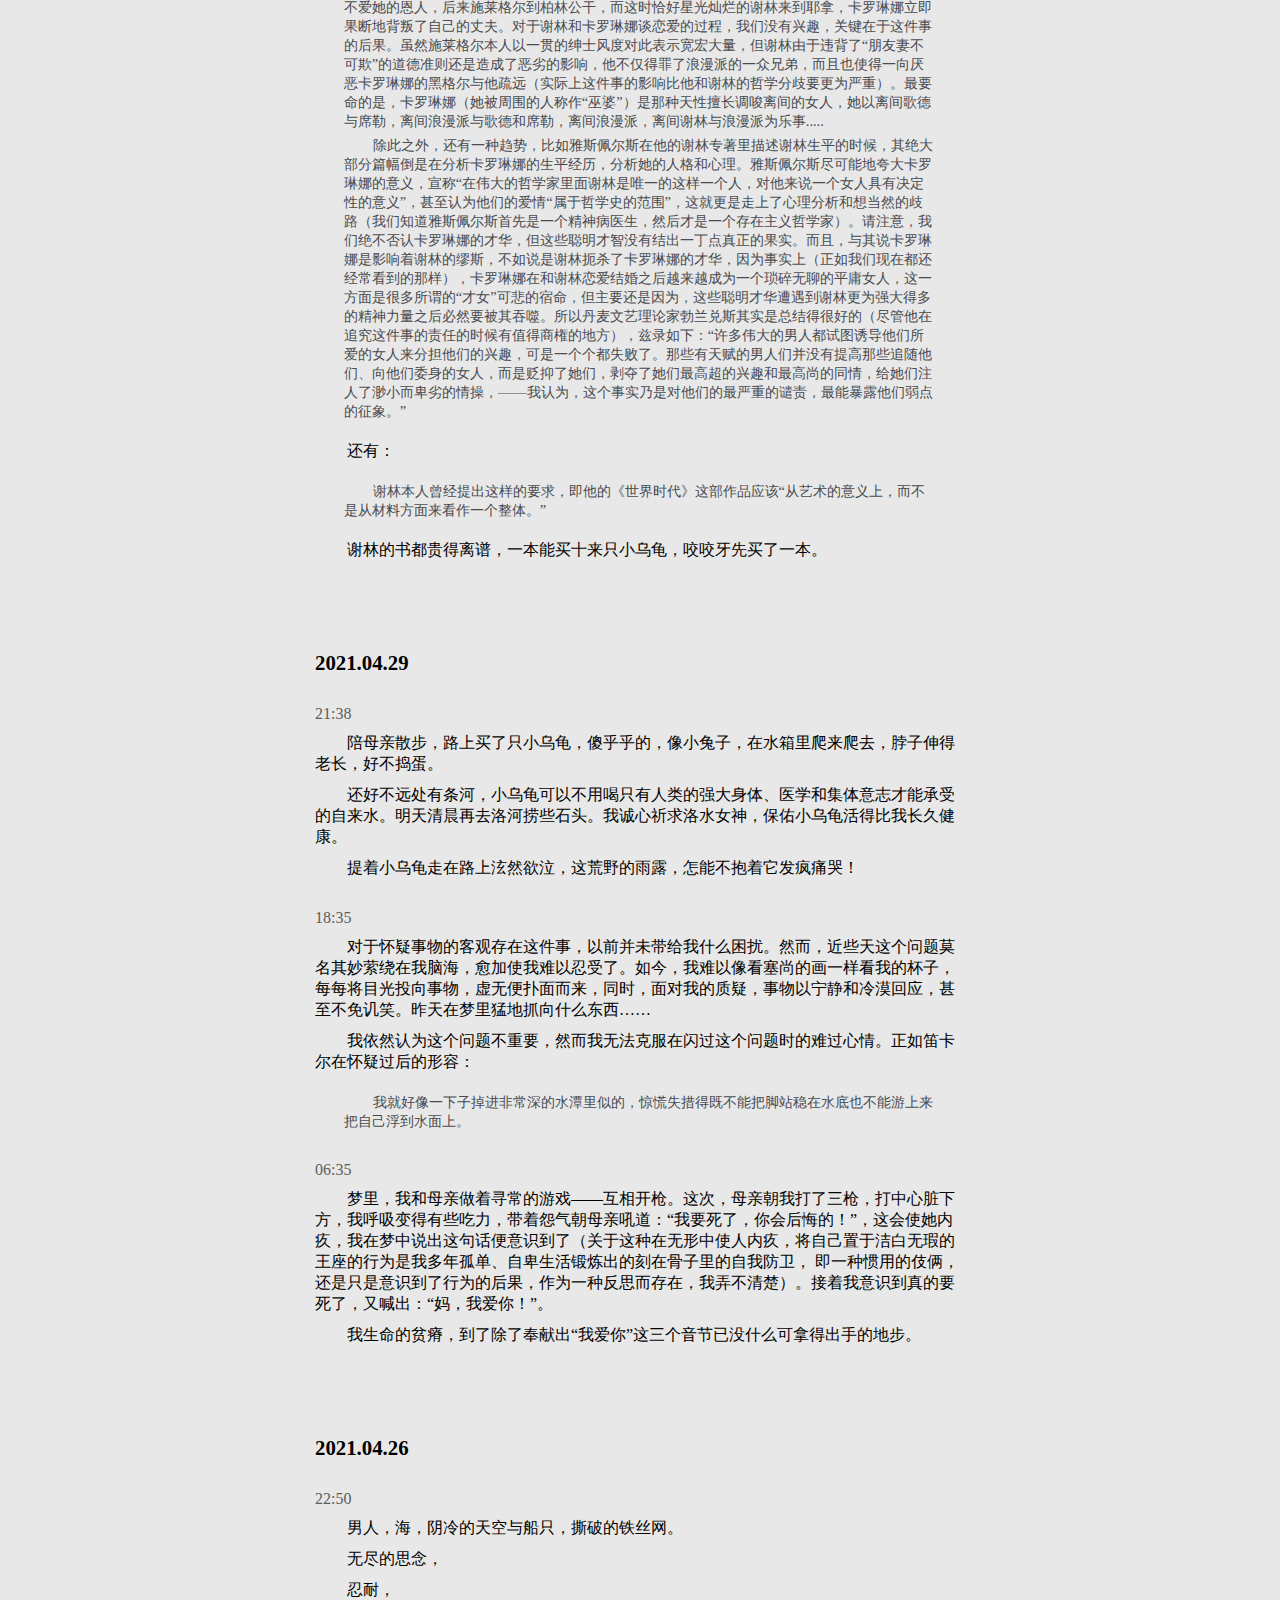
==== commit 97ddb03e: "-" ====
--- a/index.html
+++ b/index.html
@@ -12,6 +12,12 @@
 </body>
 <script>
     const dataJson = [  {
+            date:'2021.09.01',
+        title:'',
+        content: 
+            `<p>美好的九月第一天，将“1.除非功利需要，不主动与任何人聊天；2.不分享任何感兴趣的东西给别人；3不主动并避免看新闻”列入每日打卡项目。看来真是病得不清，差不多到头了……</p> 
+             ` 
+        },{
             date:'2021.08.31',
         title:'',
         content: 
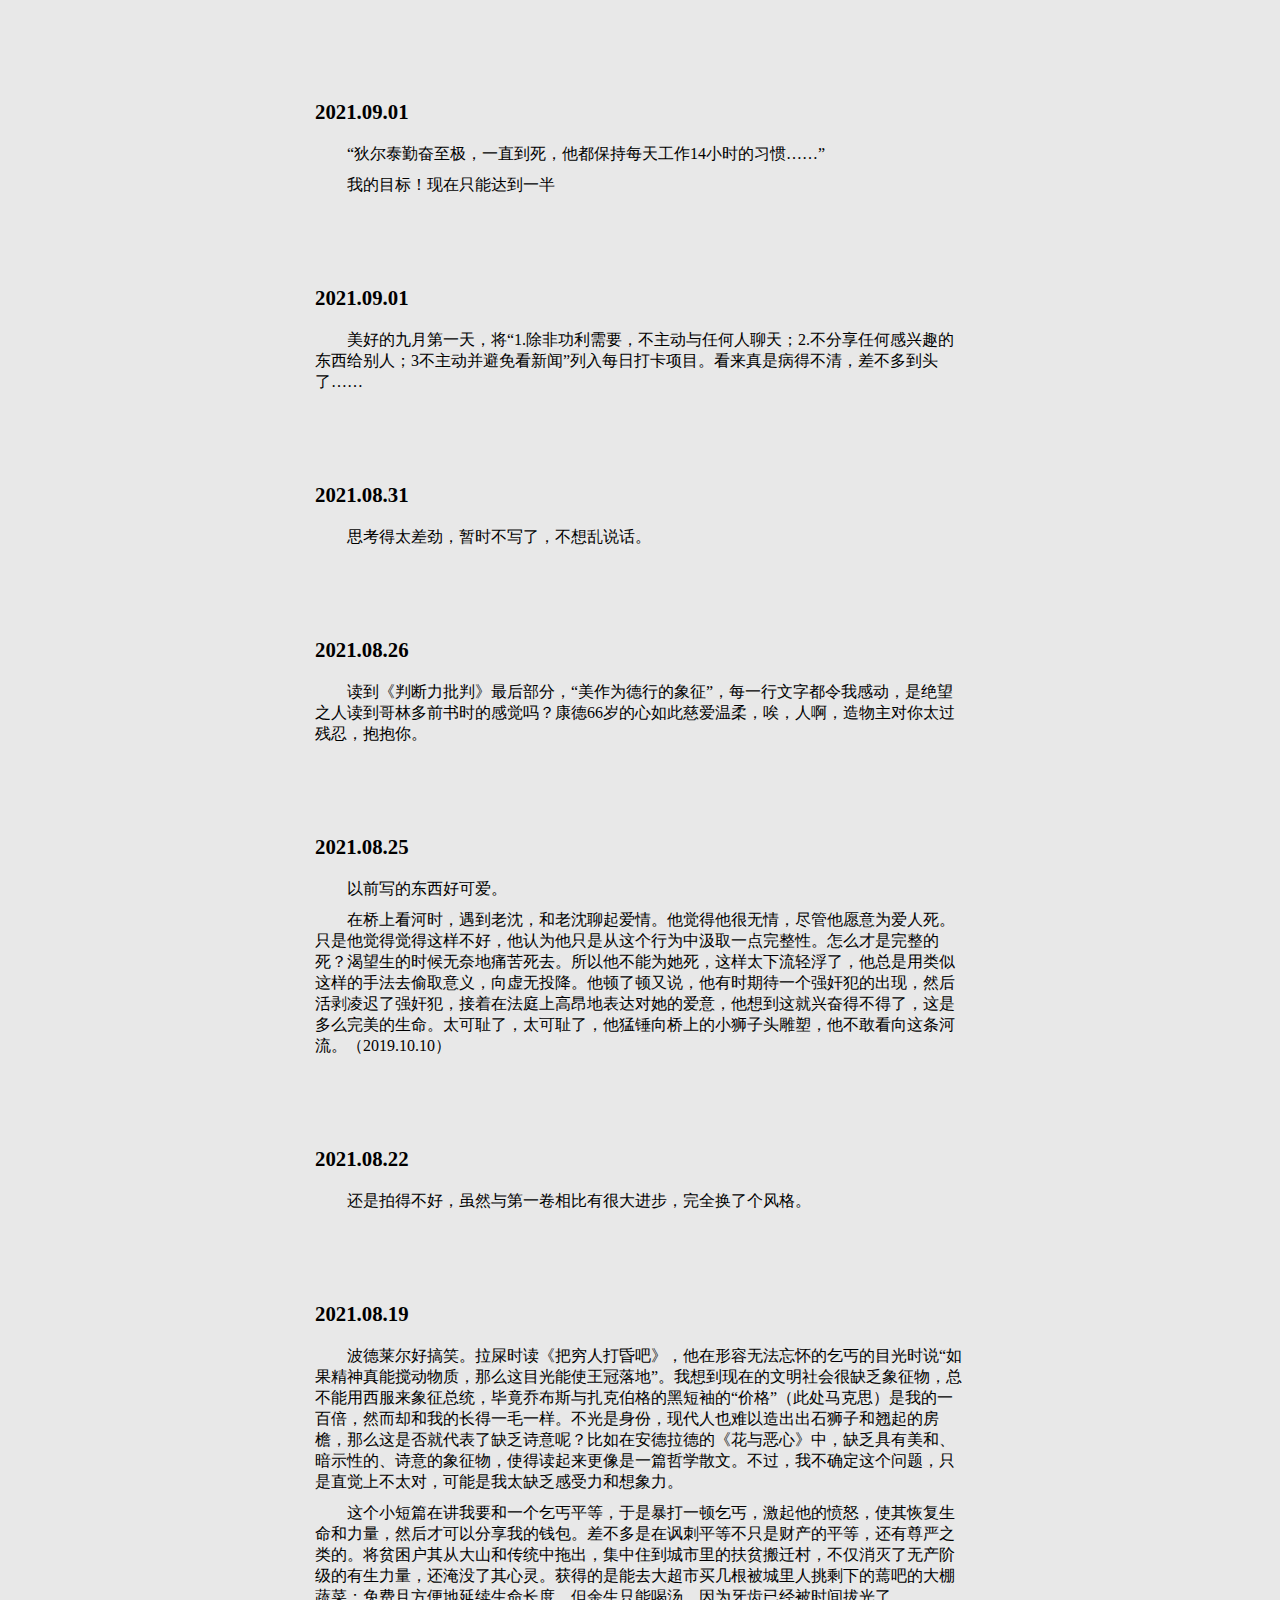
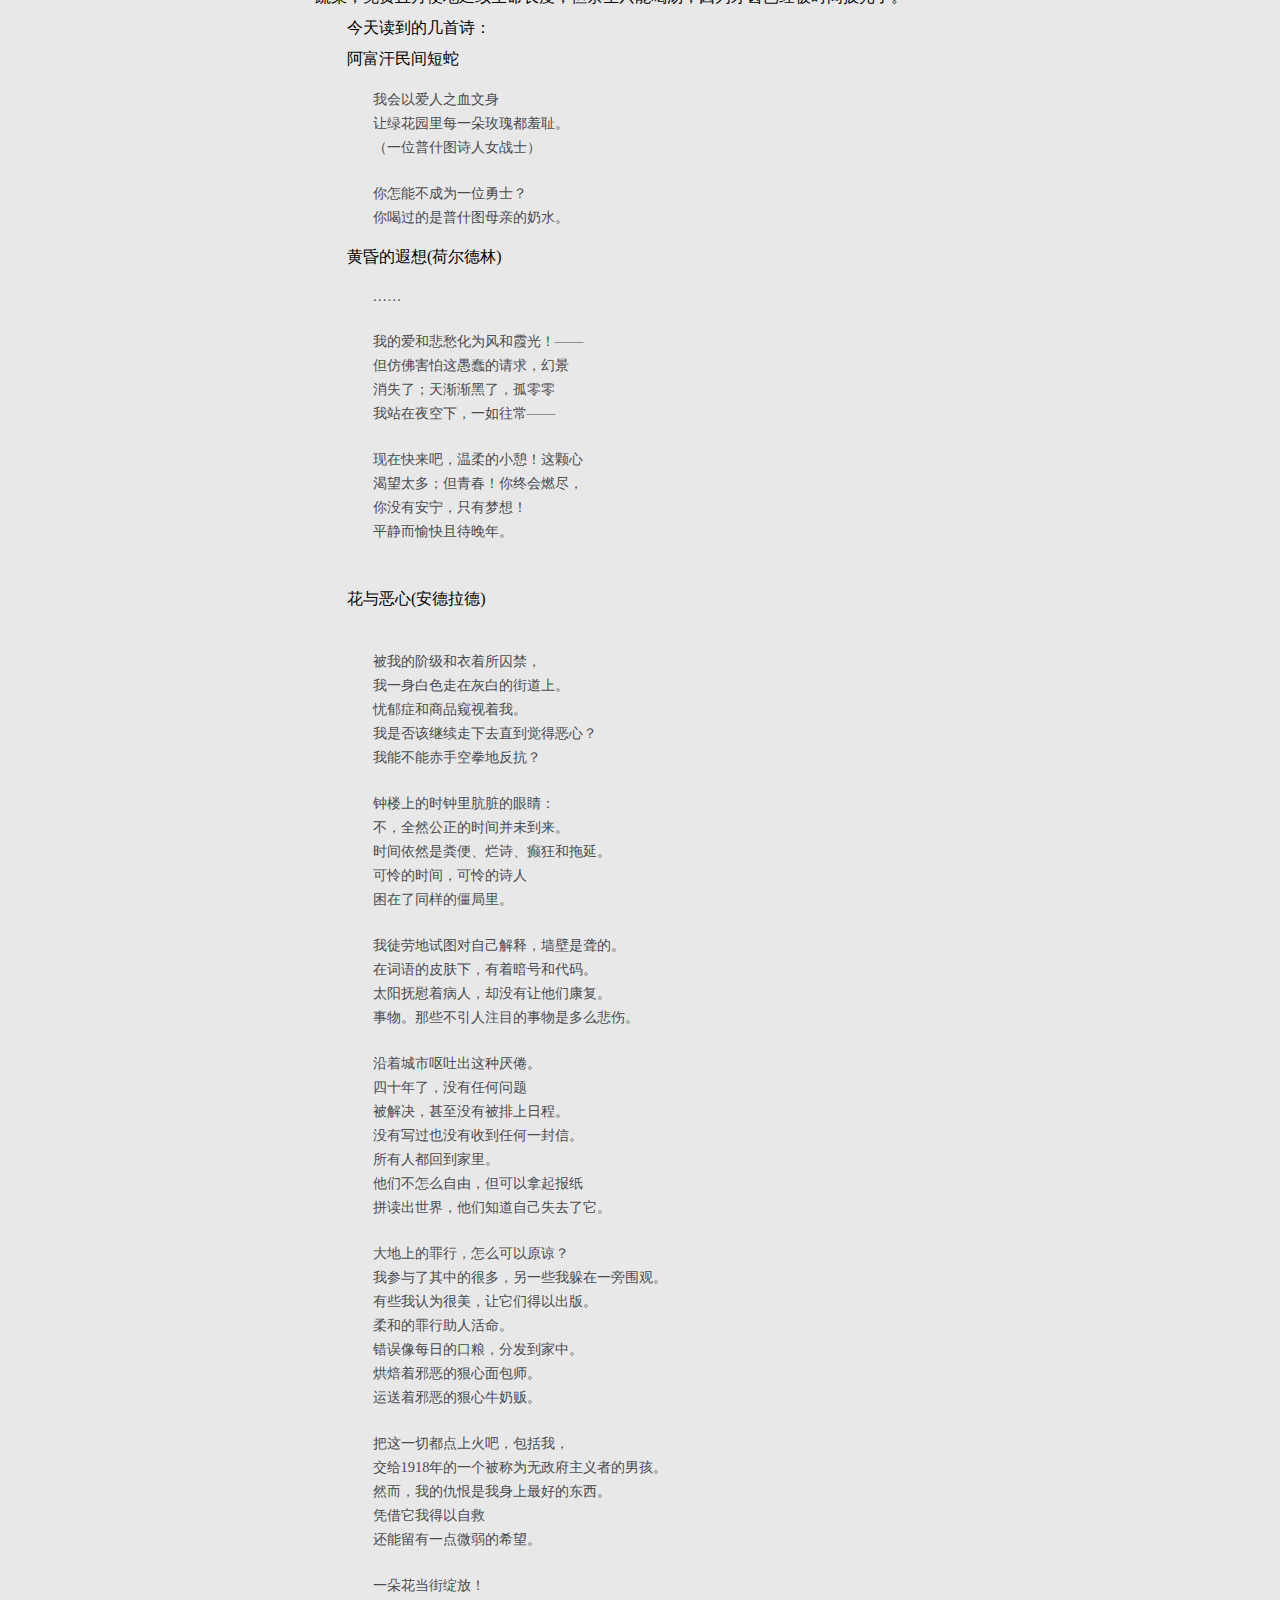
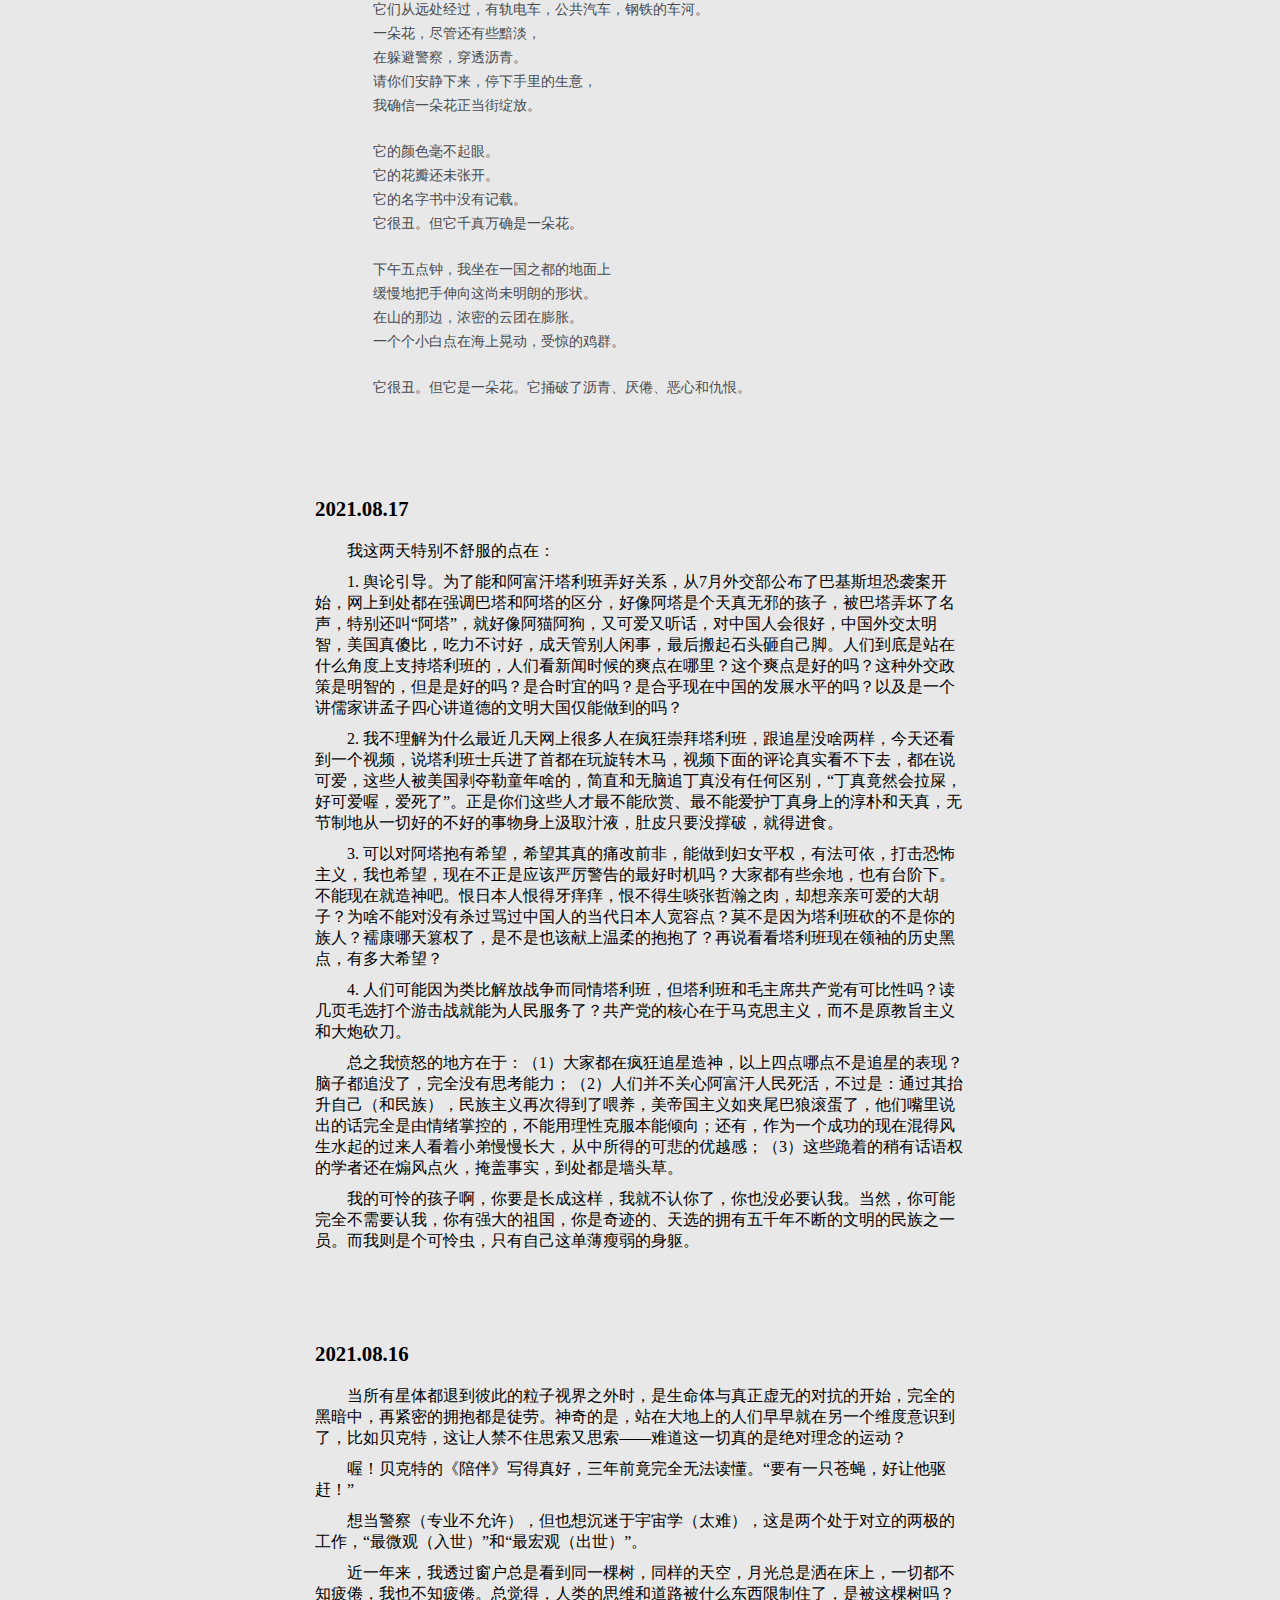
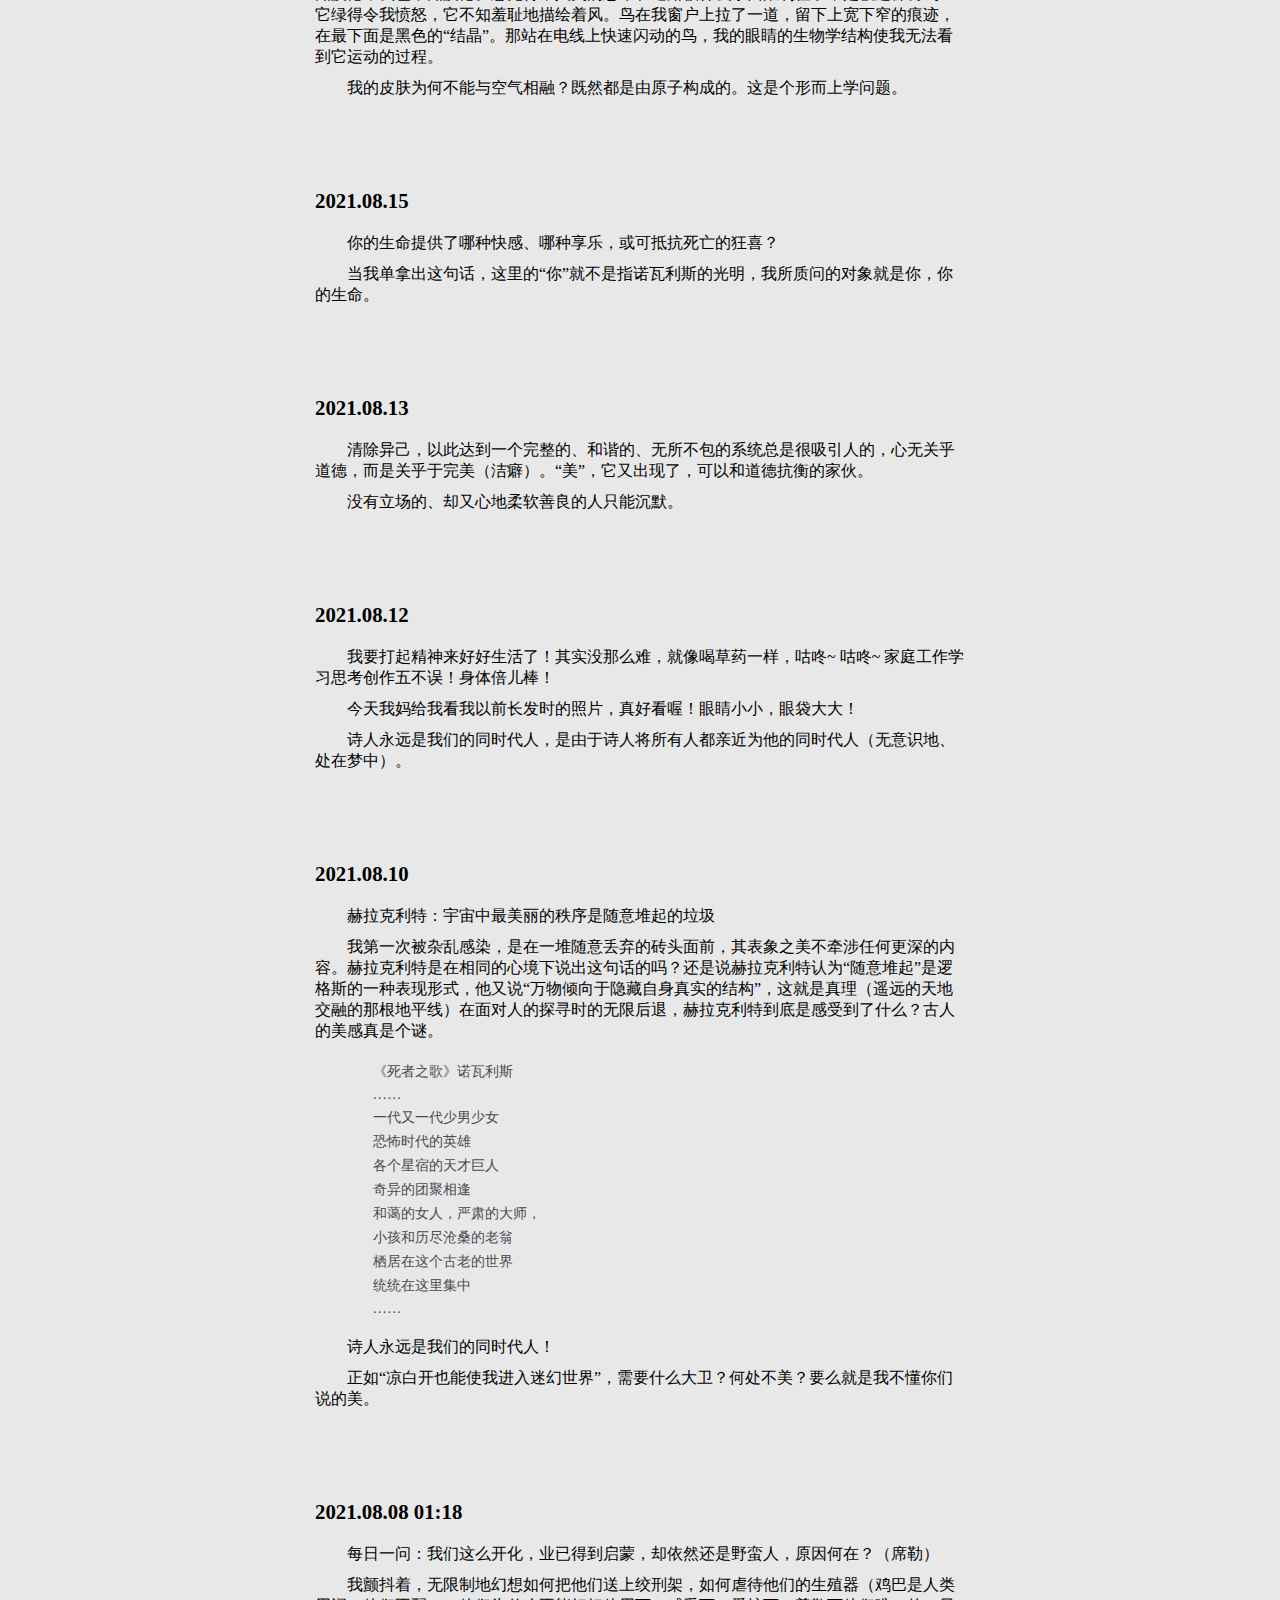
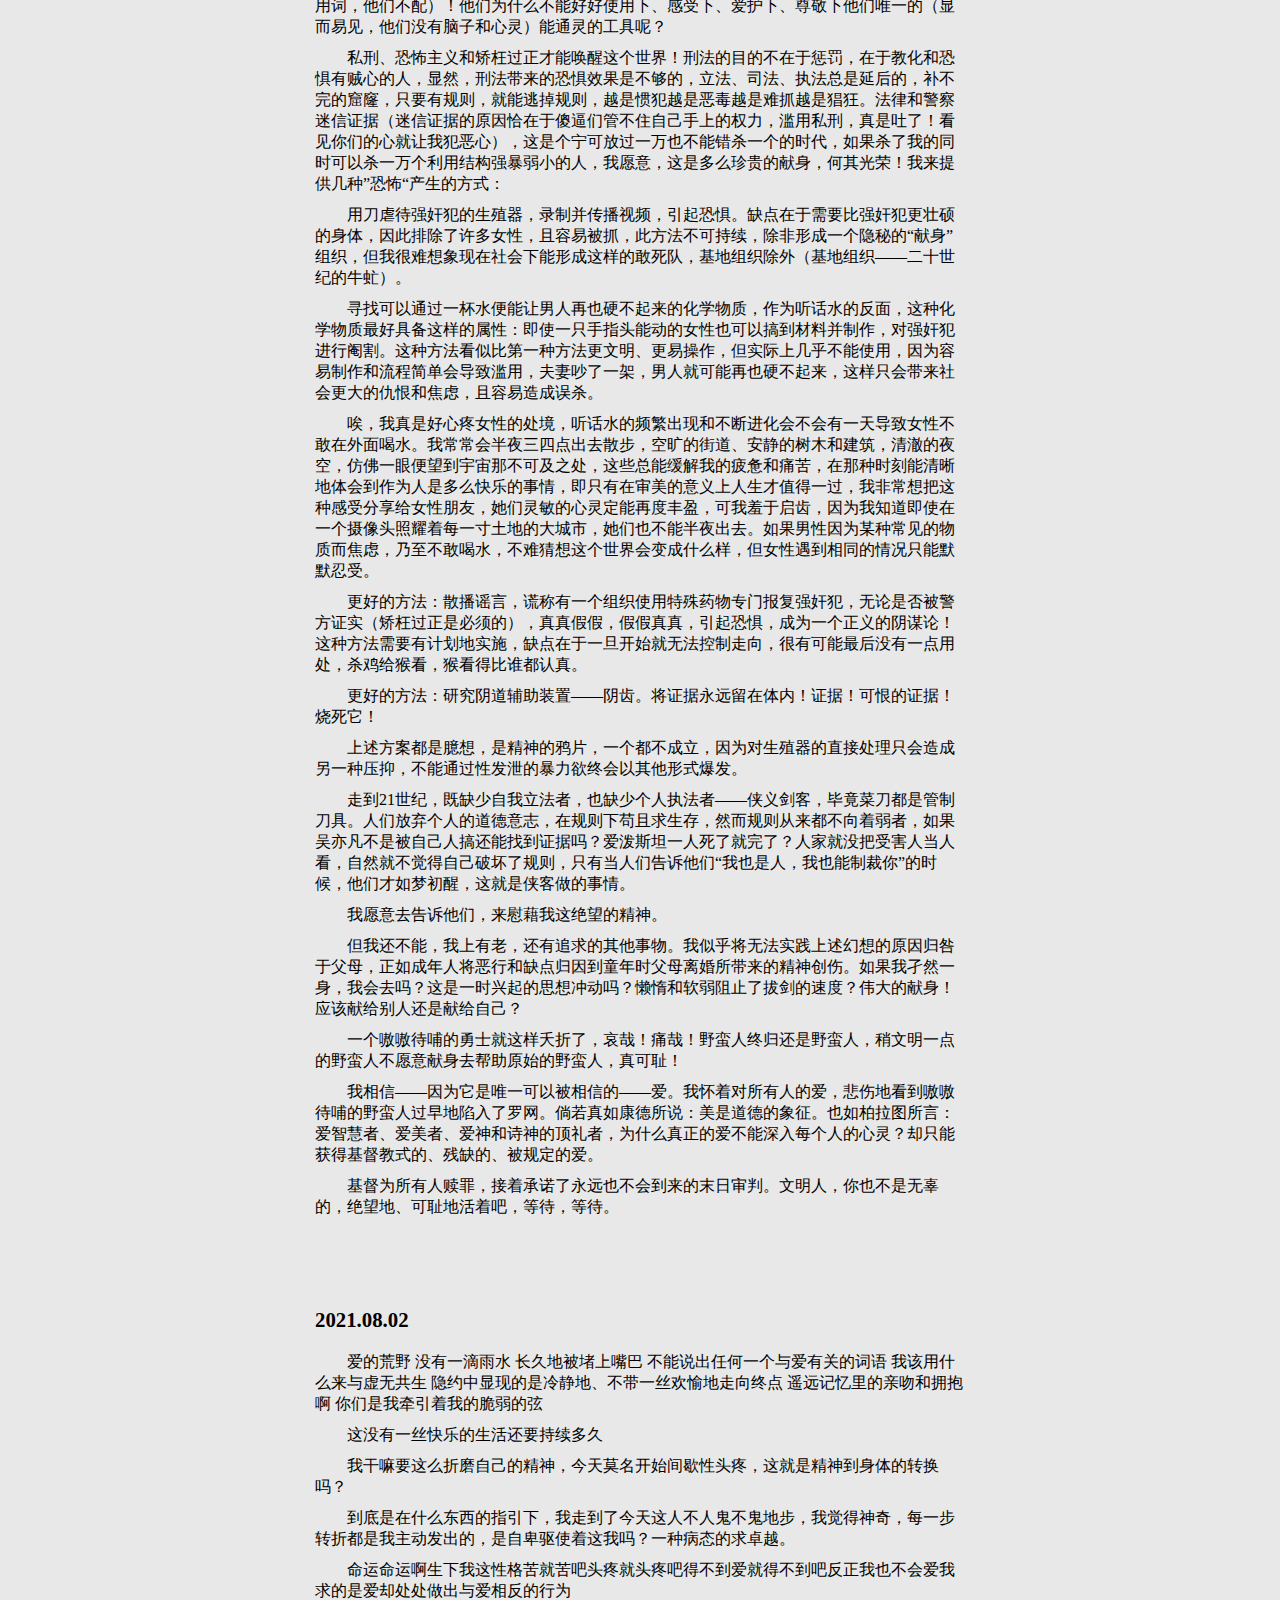
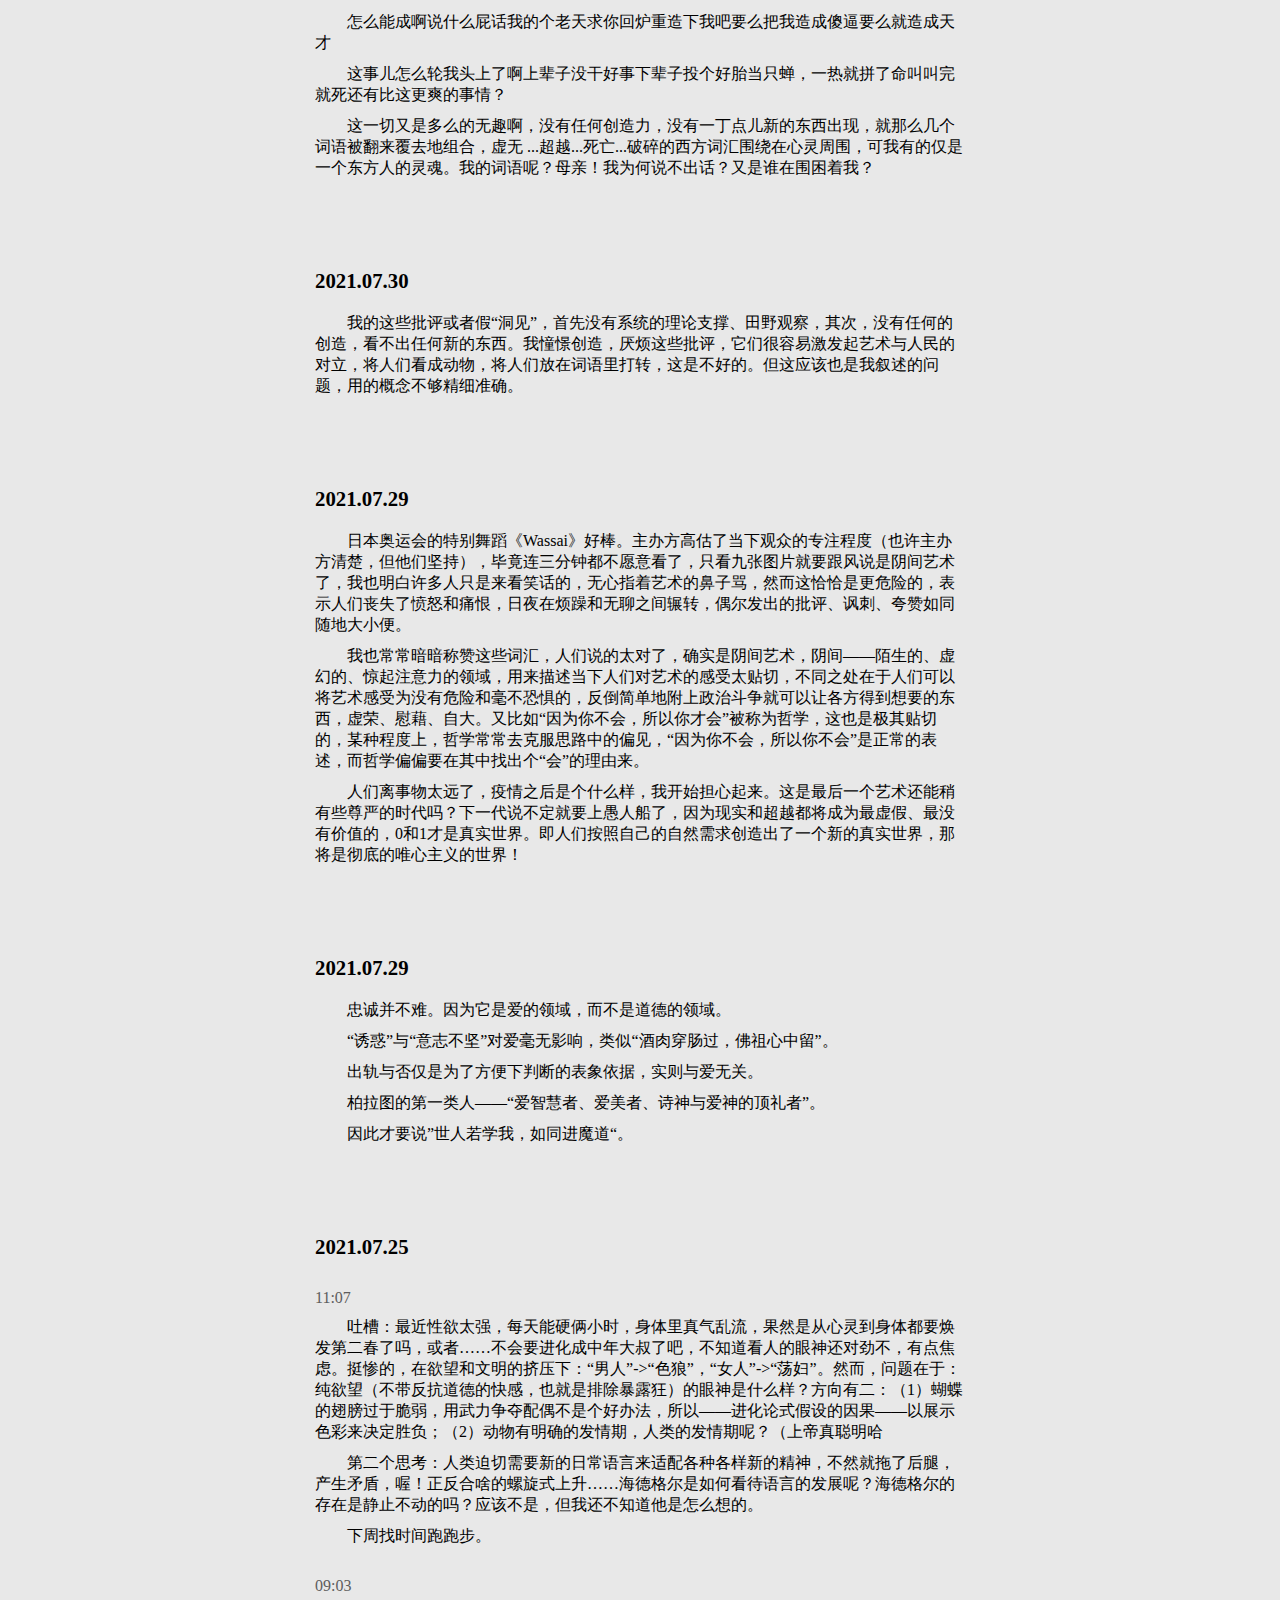
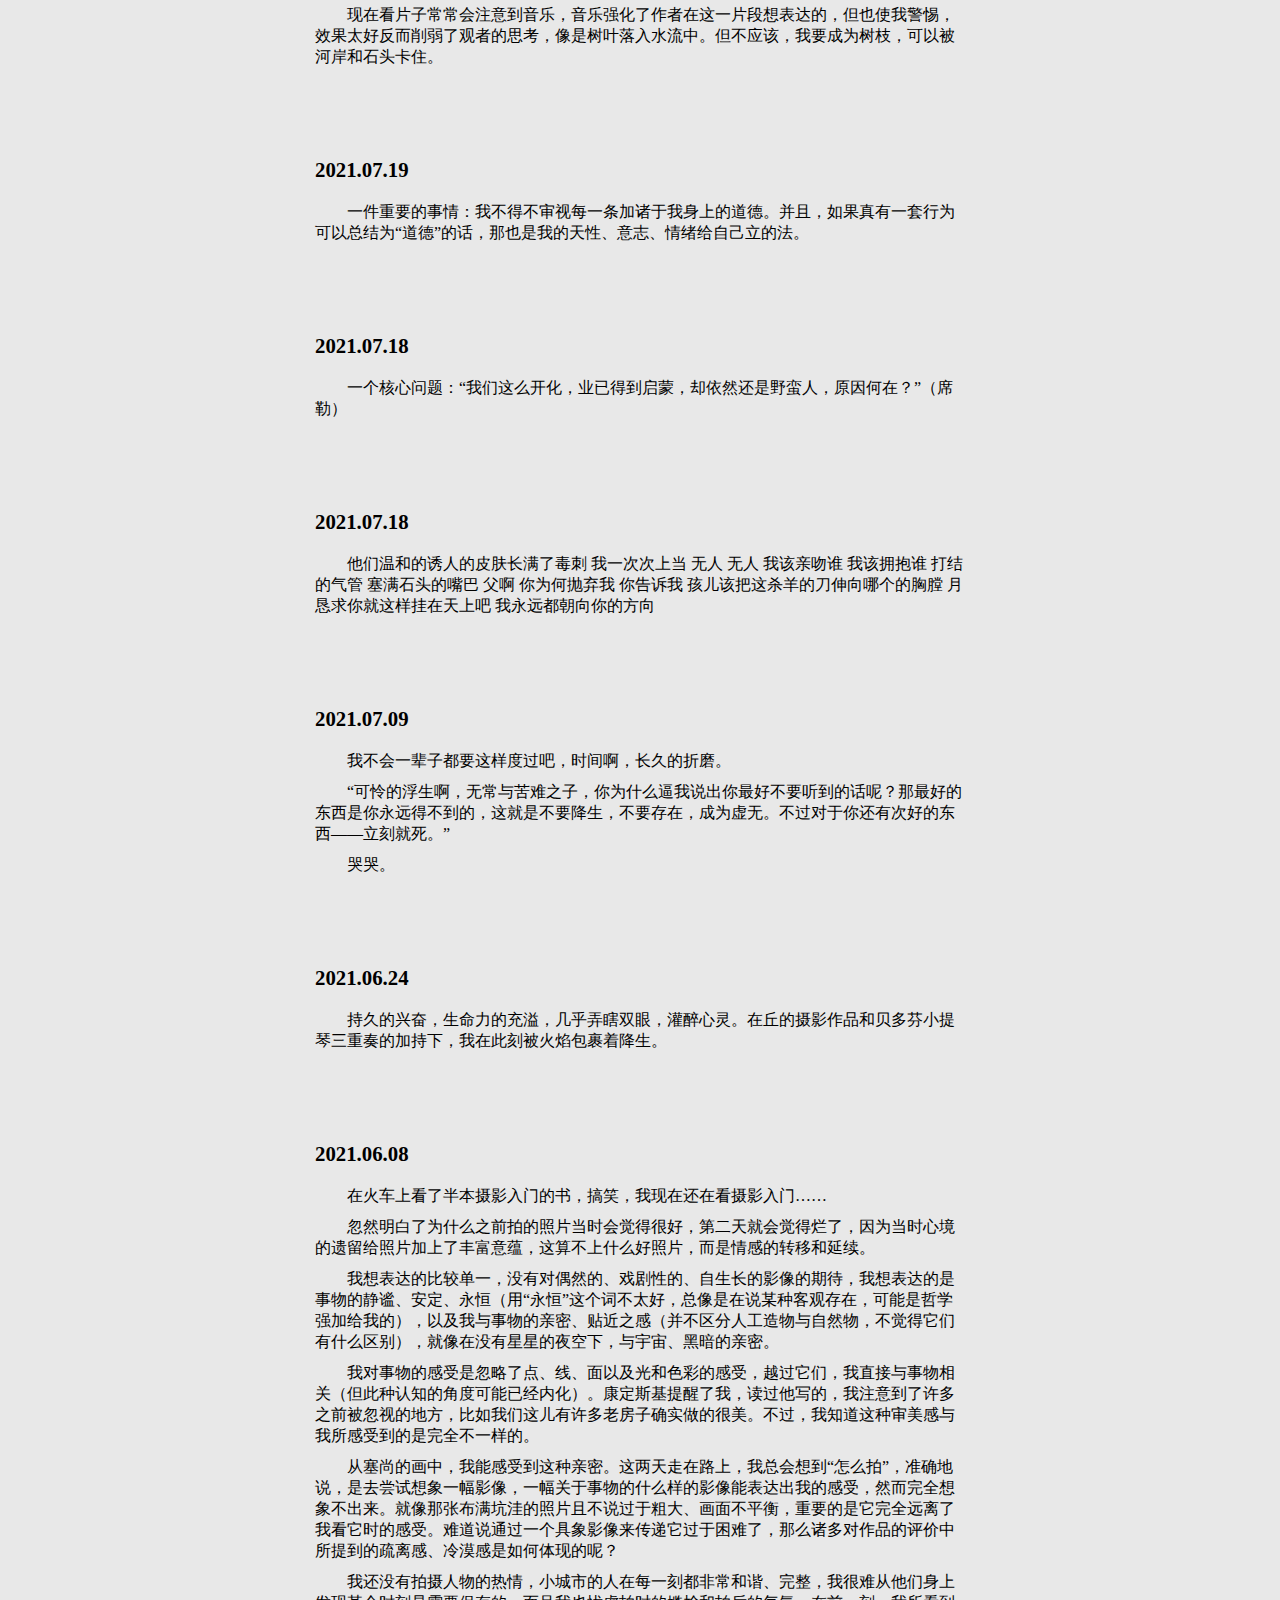
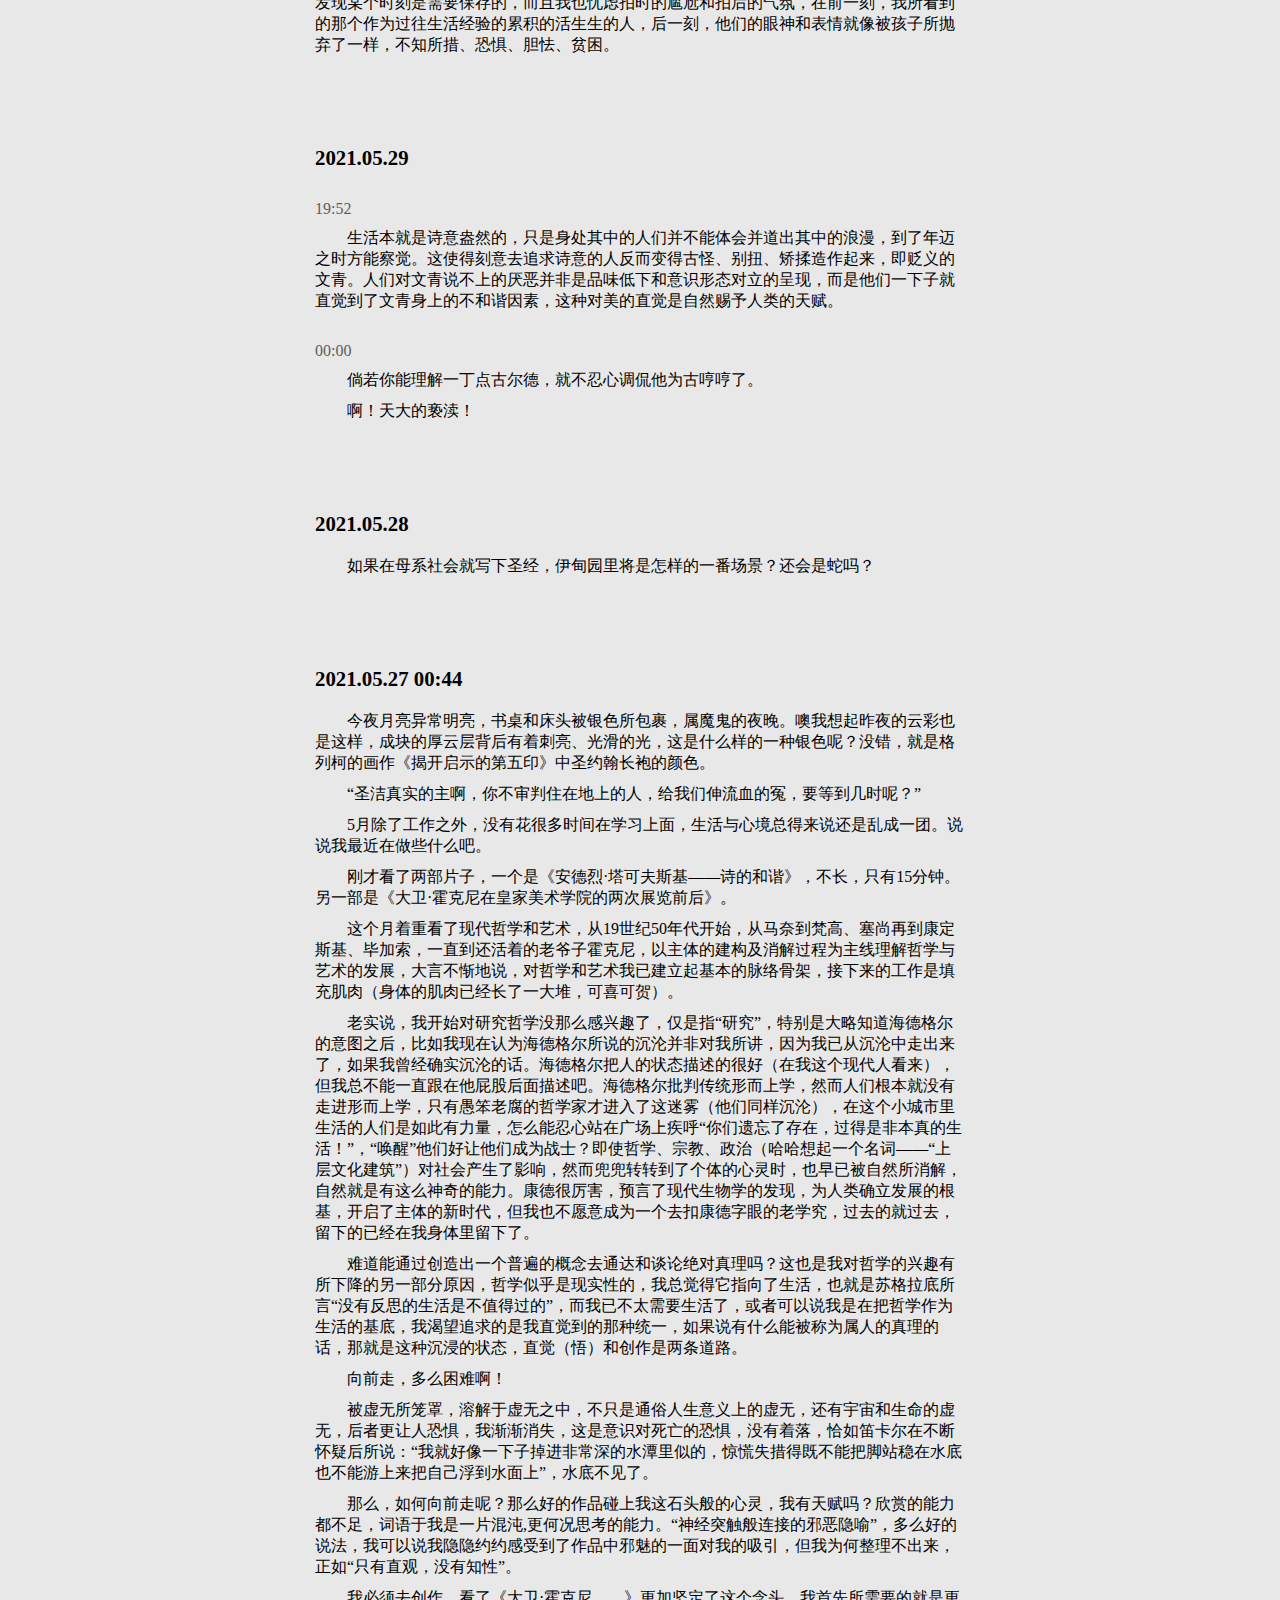
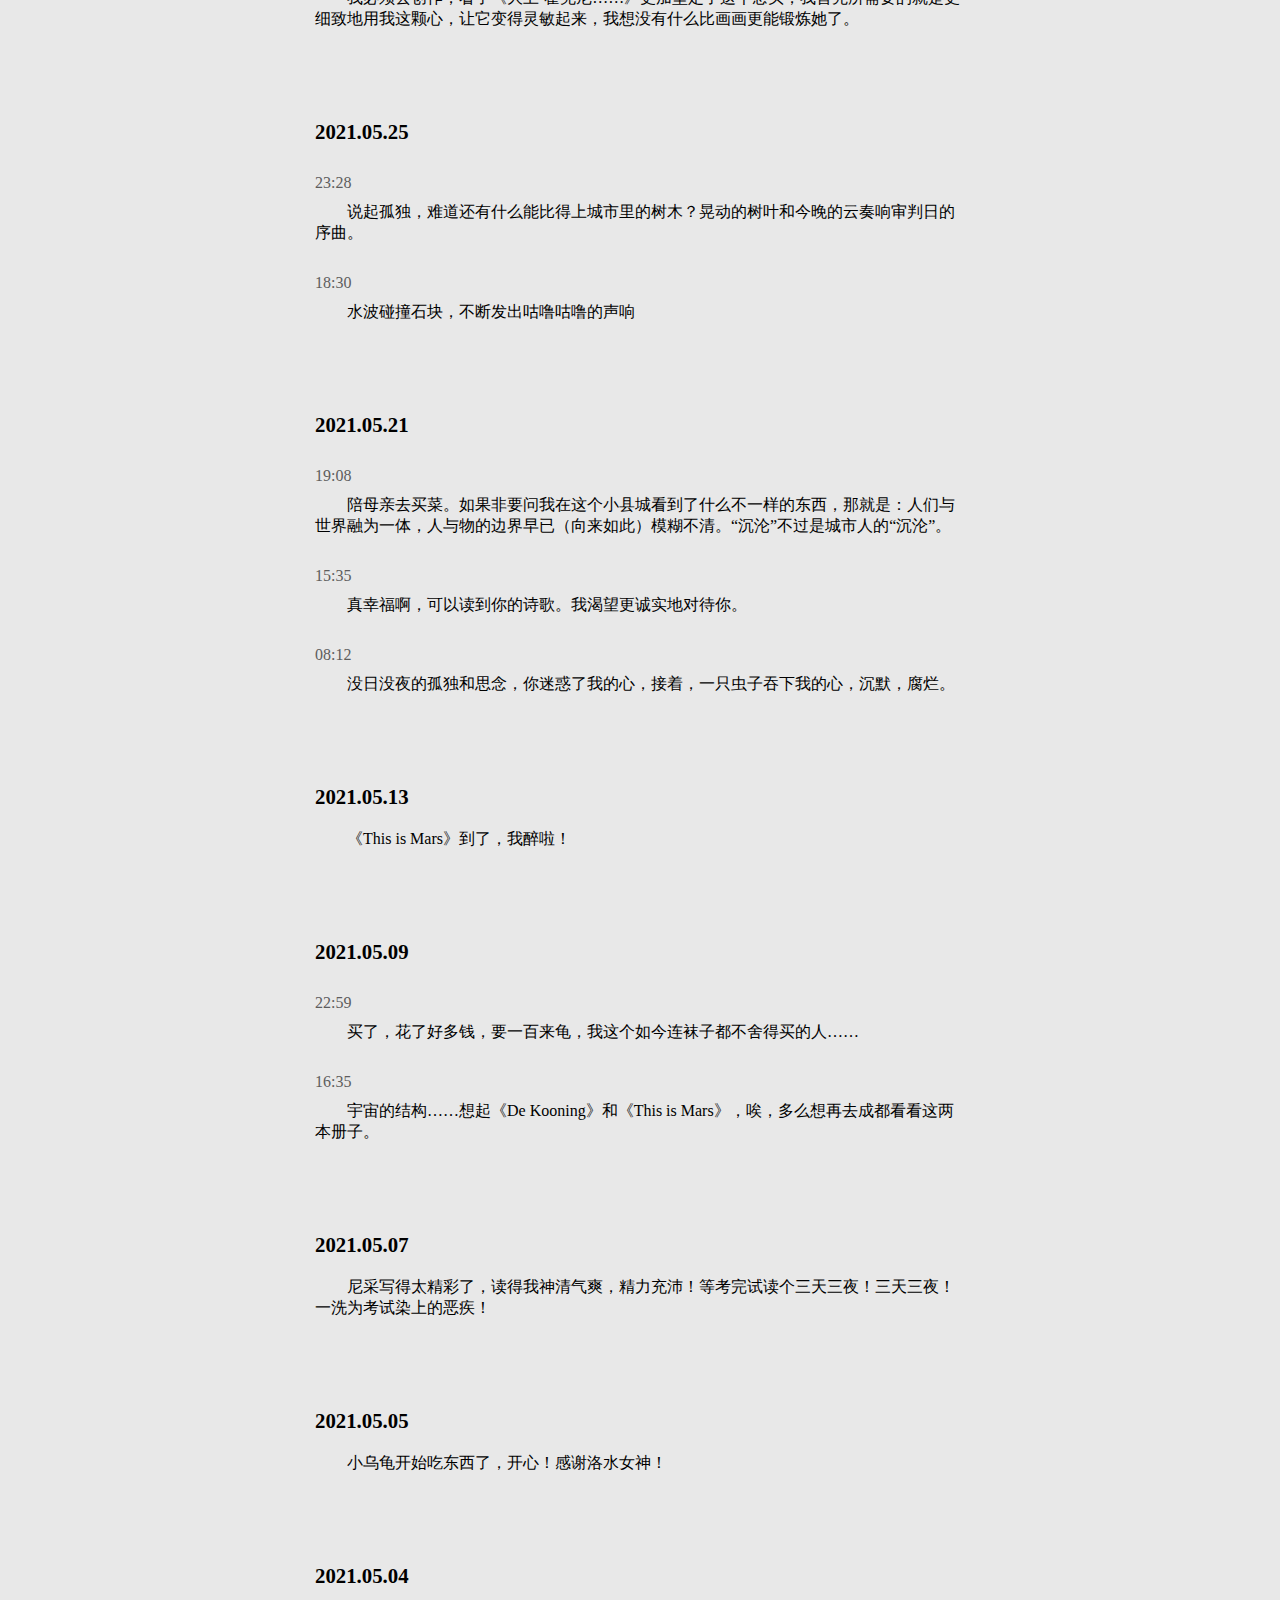
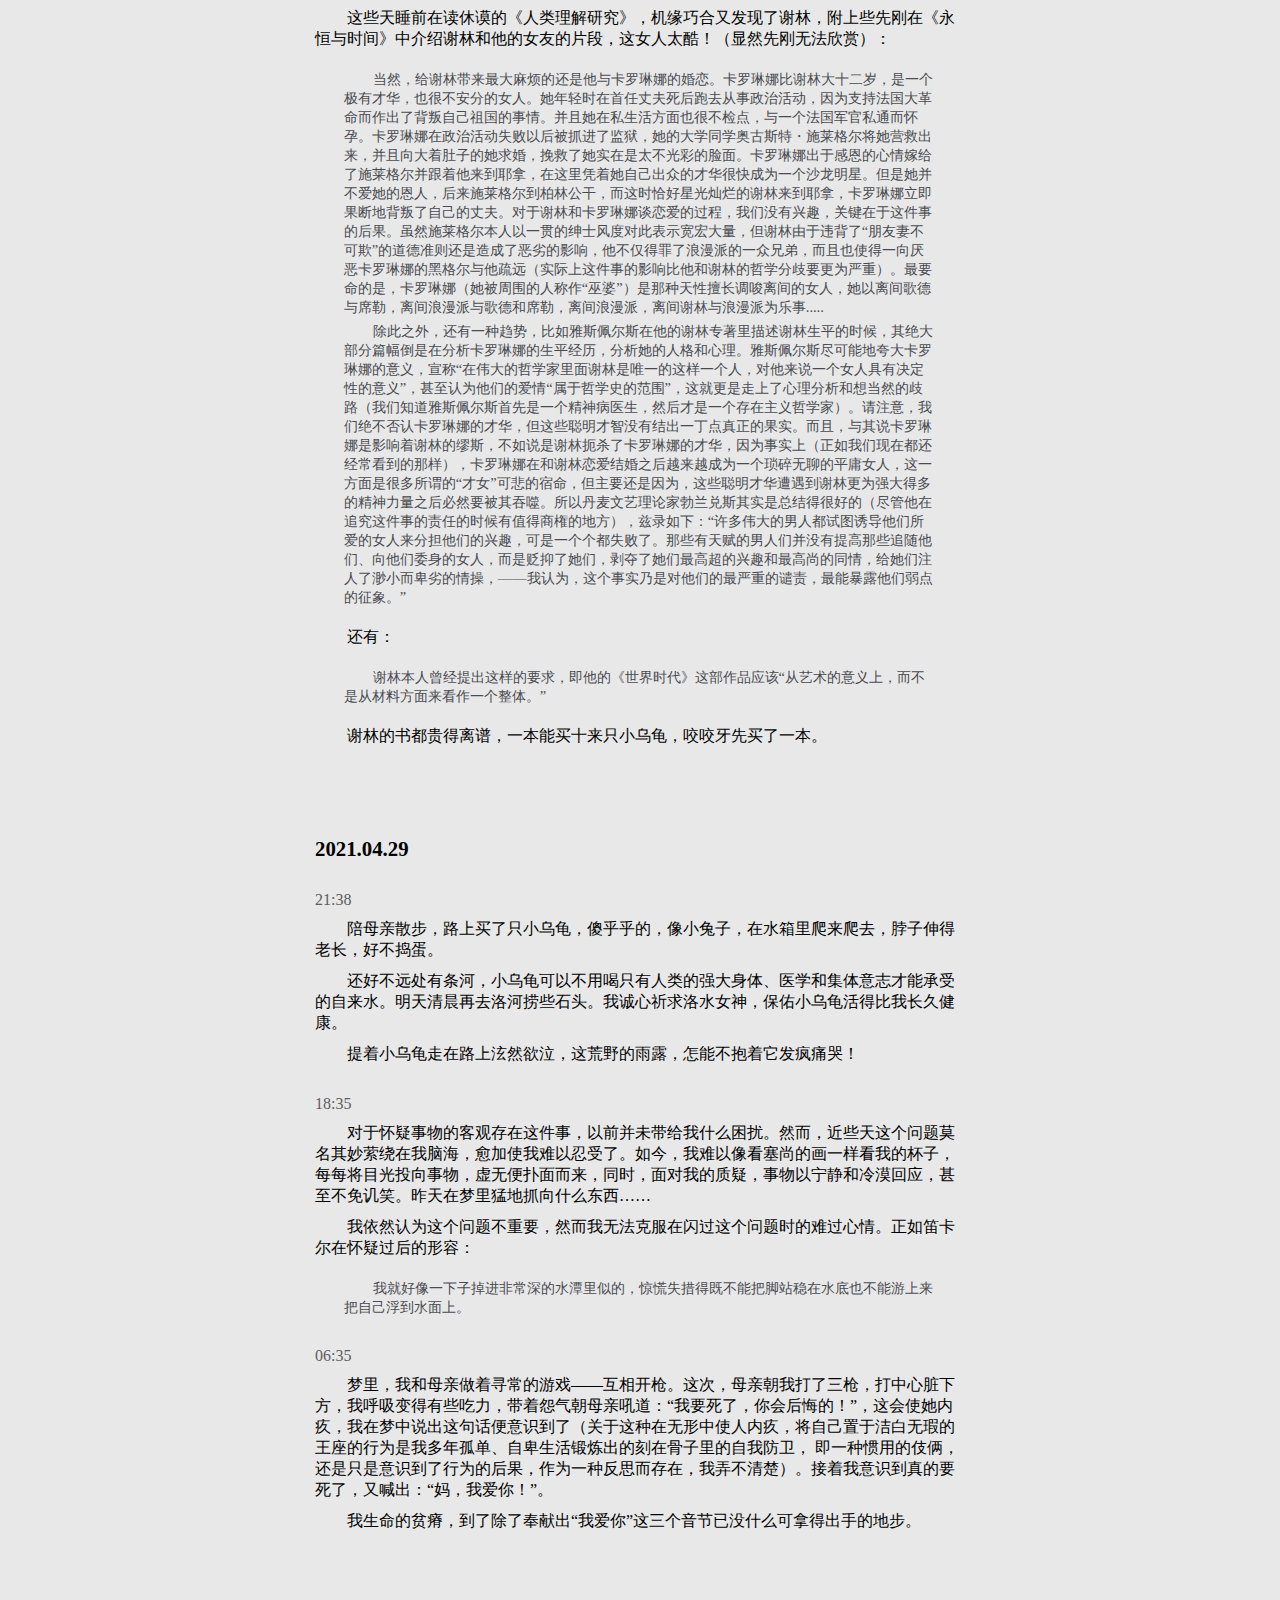
==== commit 419035d6: "-" ====
--- a/index.html
+++ b/index.html
@@ -11,7 +11,15 @@
     <div id="container"></div>
 </body>
 <script>
+
     const dataJson = [  {
+            date:'2021.09.01',
+        title:'',
+        content: 
+            `<p>“狄尔泰勤奋至极，一直到死，他都保持每天工作14小时的习惯……”</p> 
+            <p>我的目标！现在只能达到一半</p> 
+             ` 
+        },{
             date:'2021.09.01',
         title:'',
         content: 
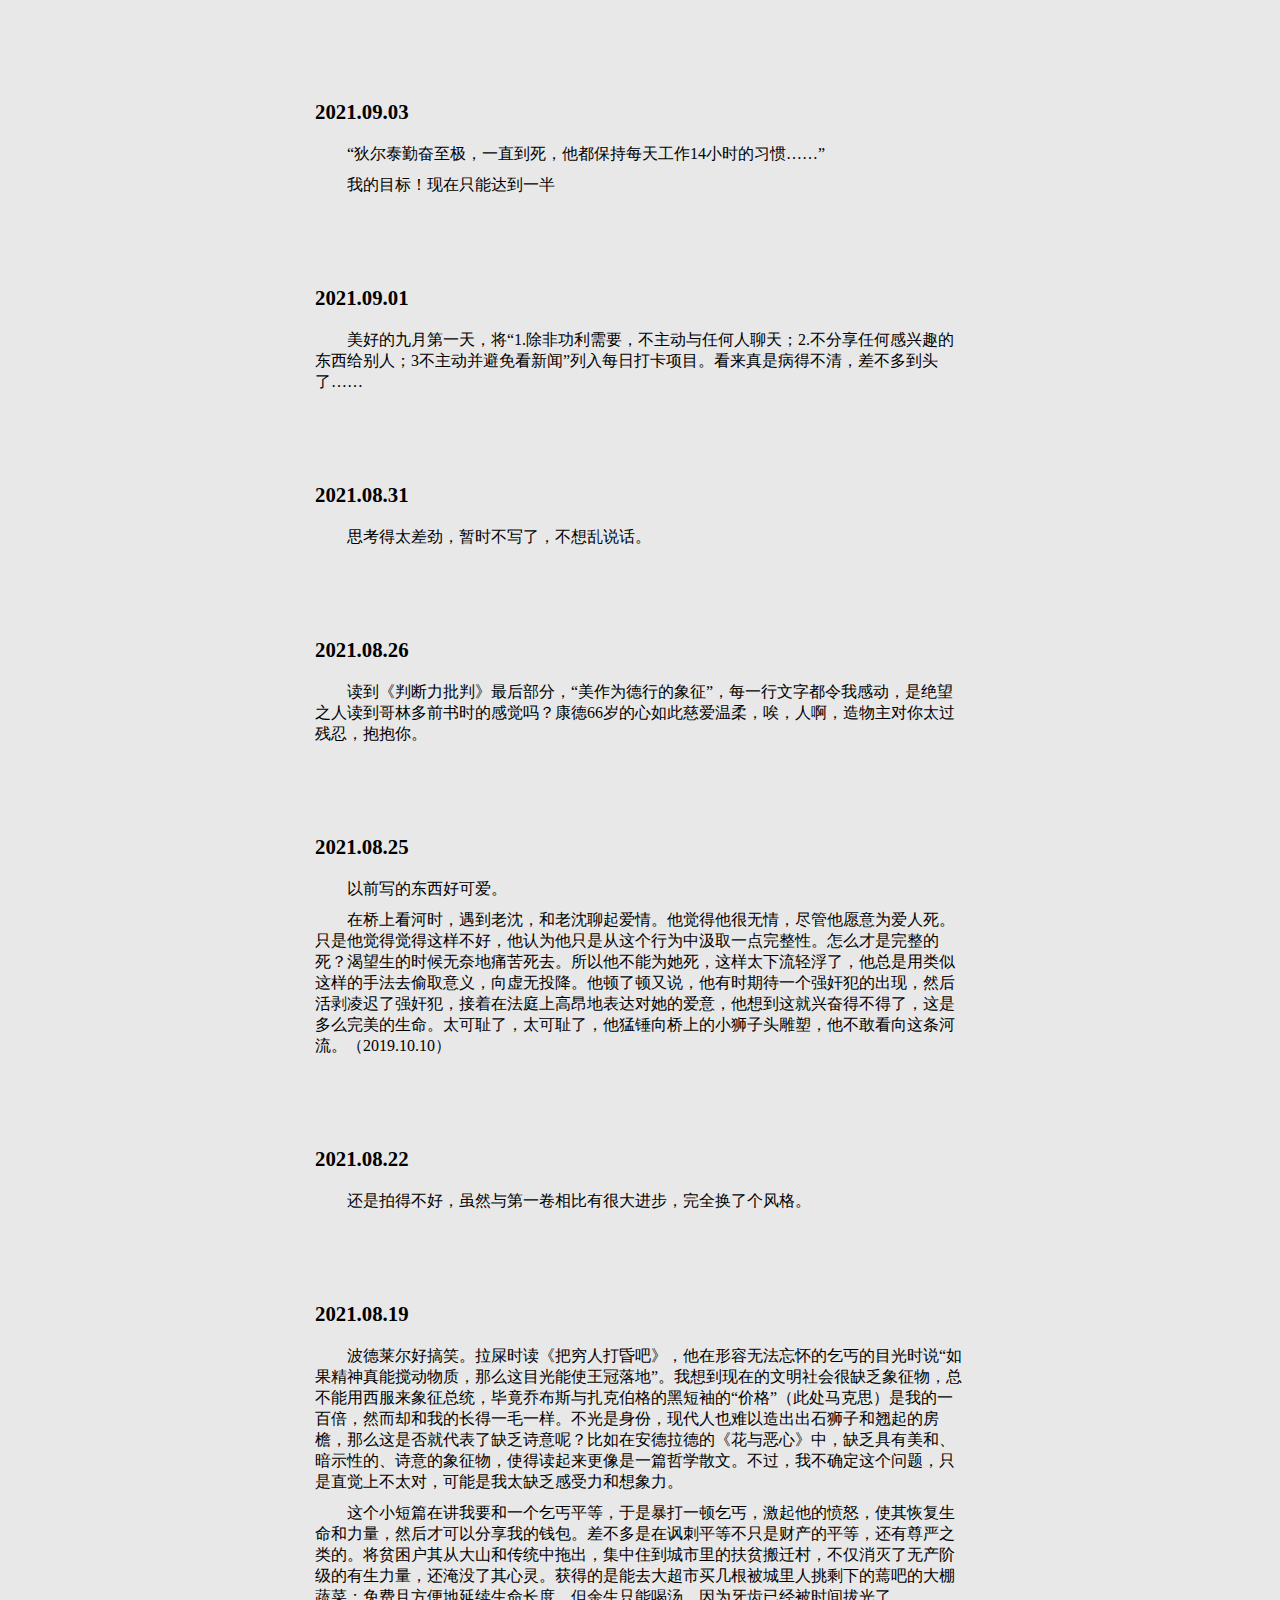
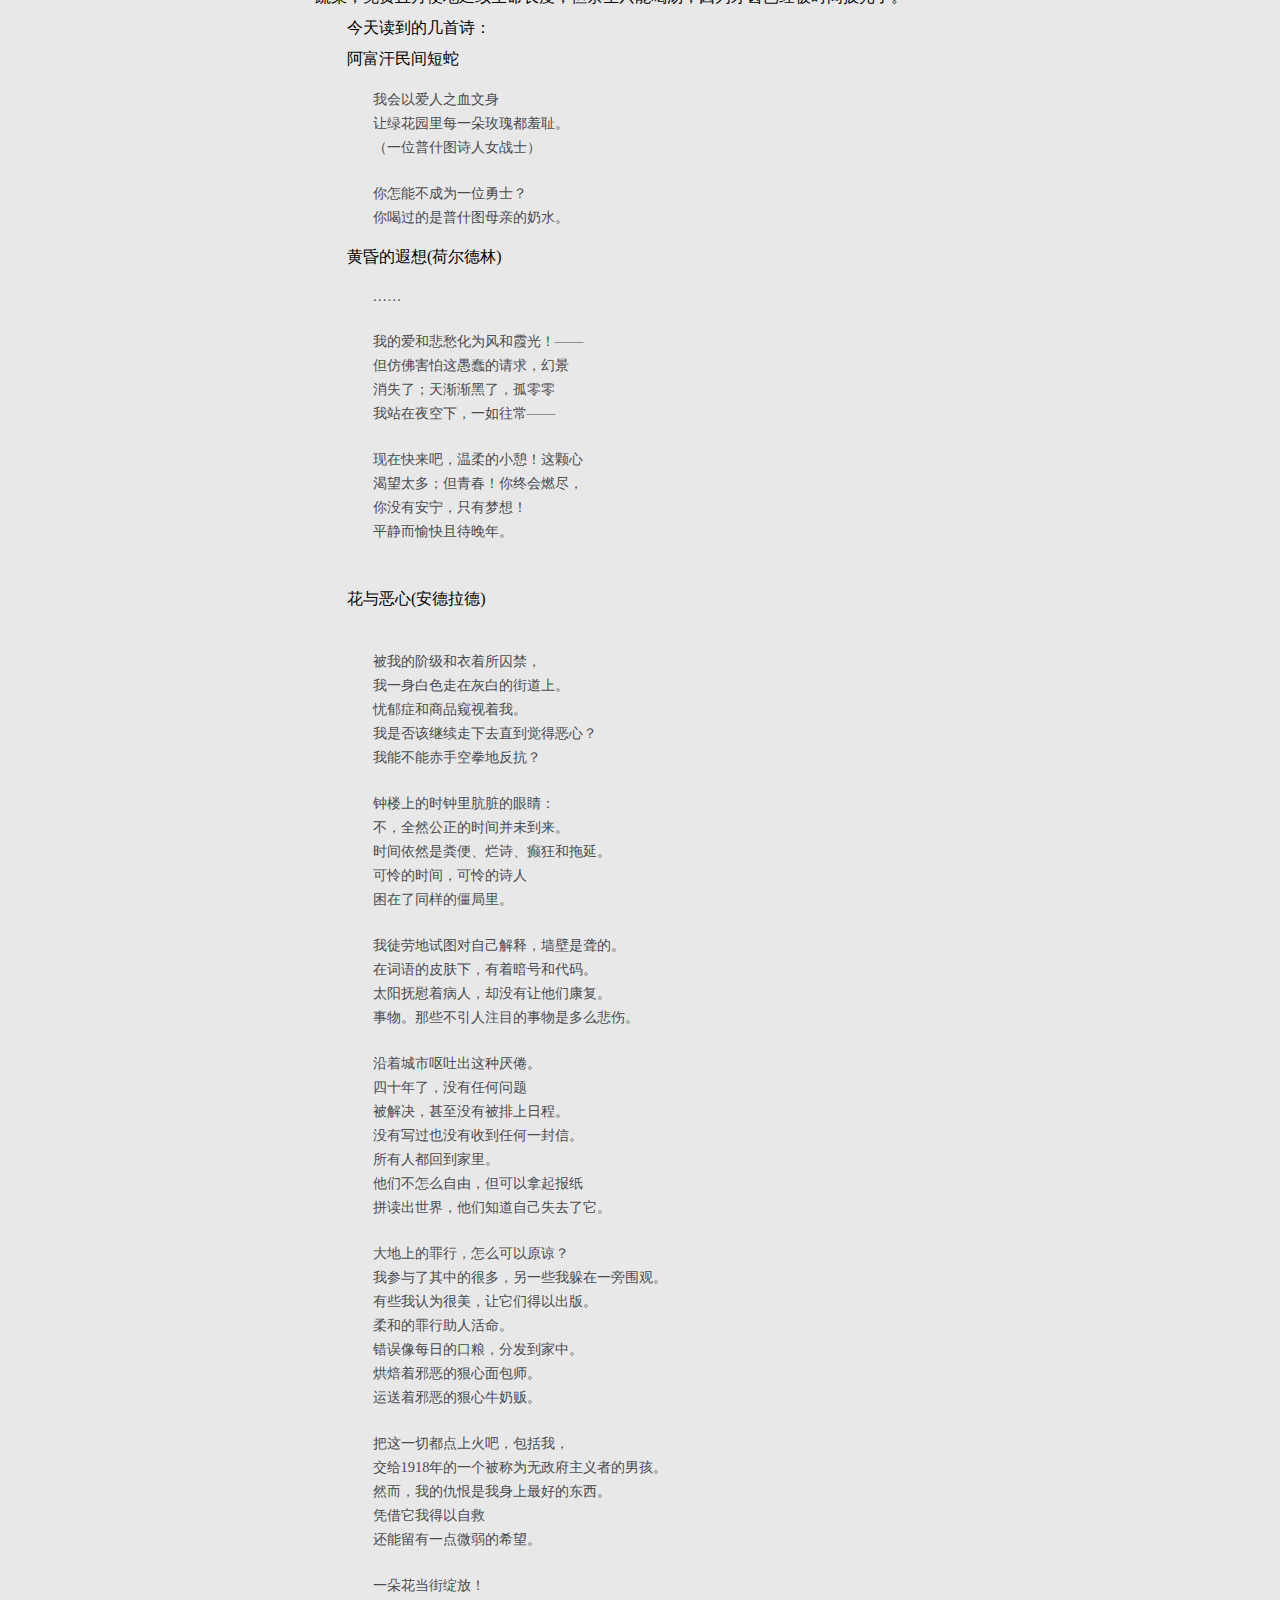
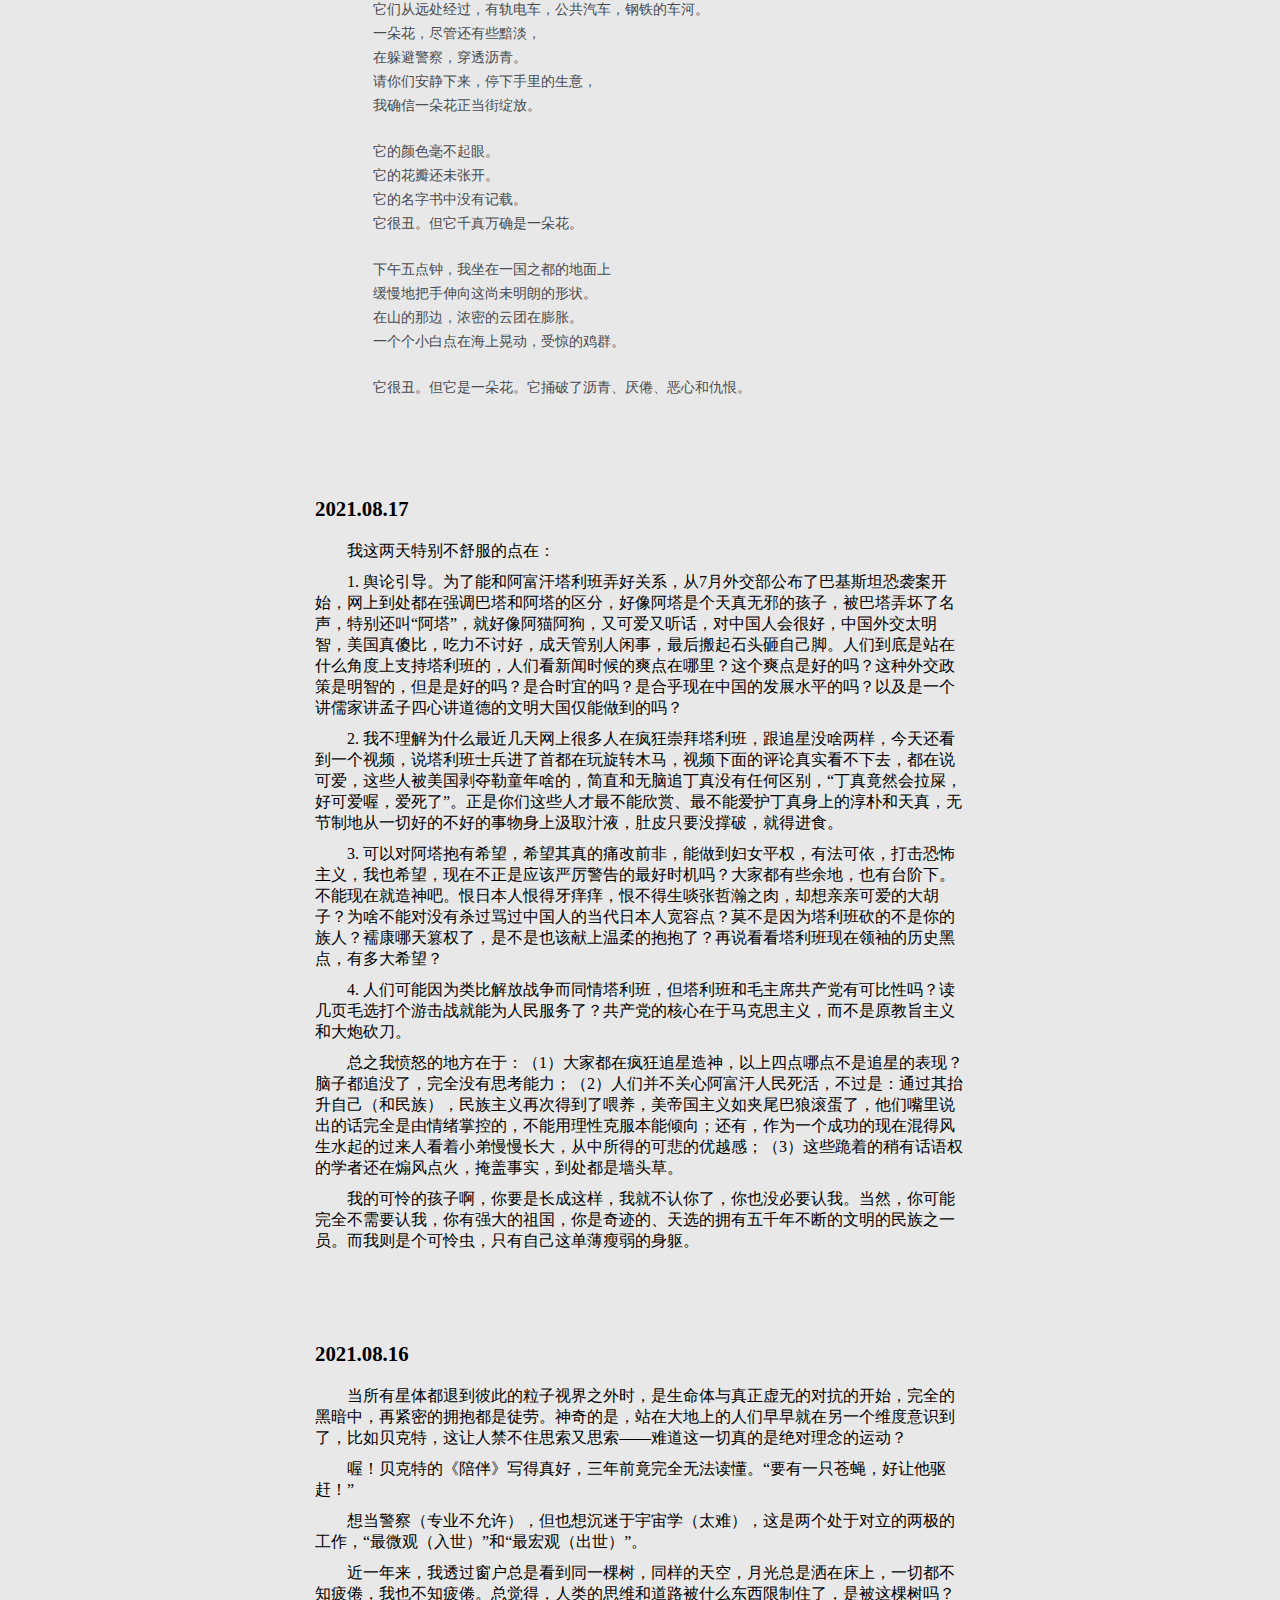
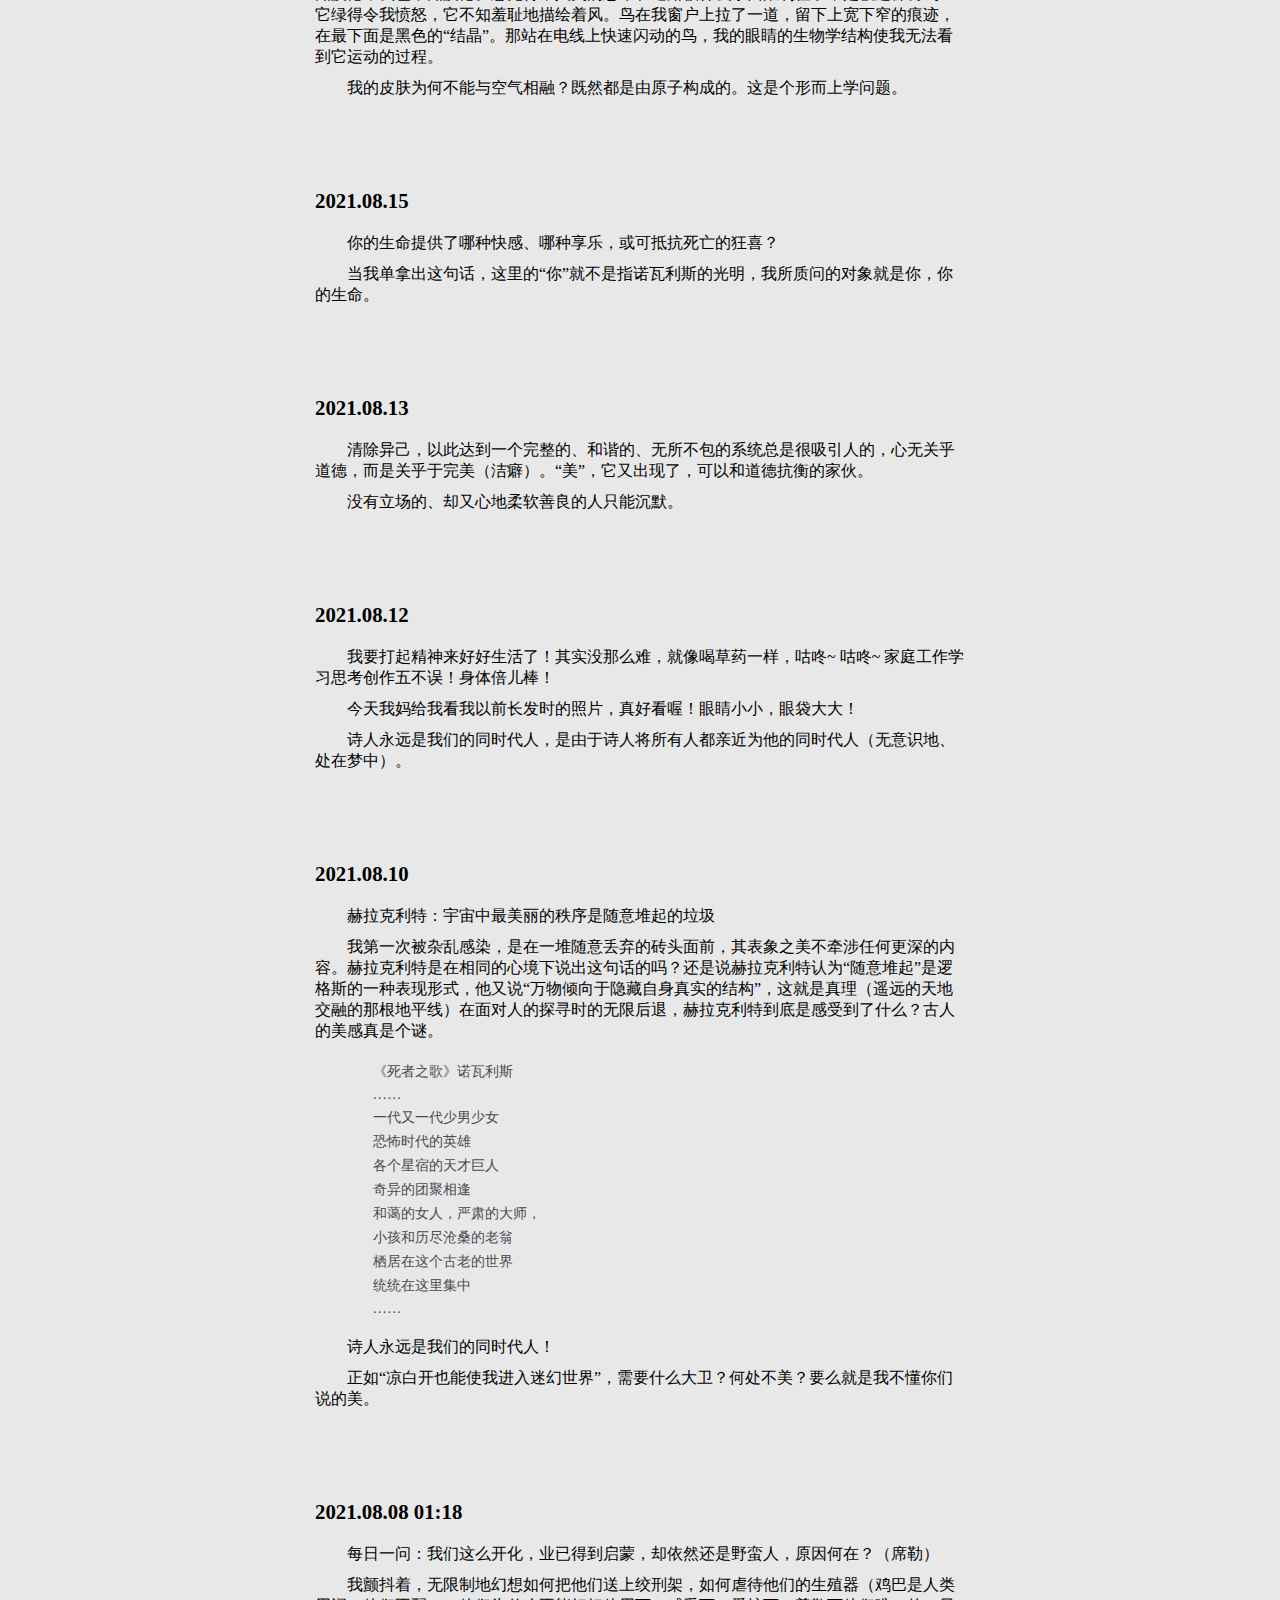
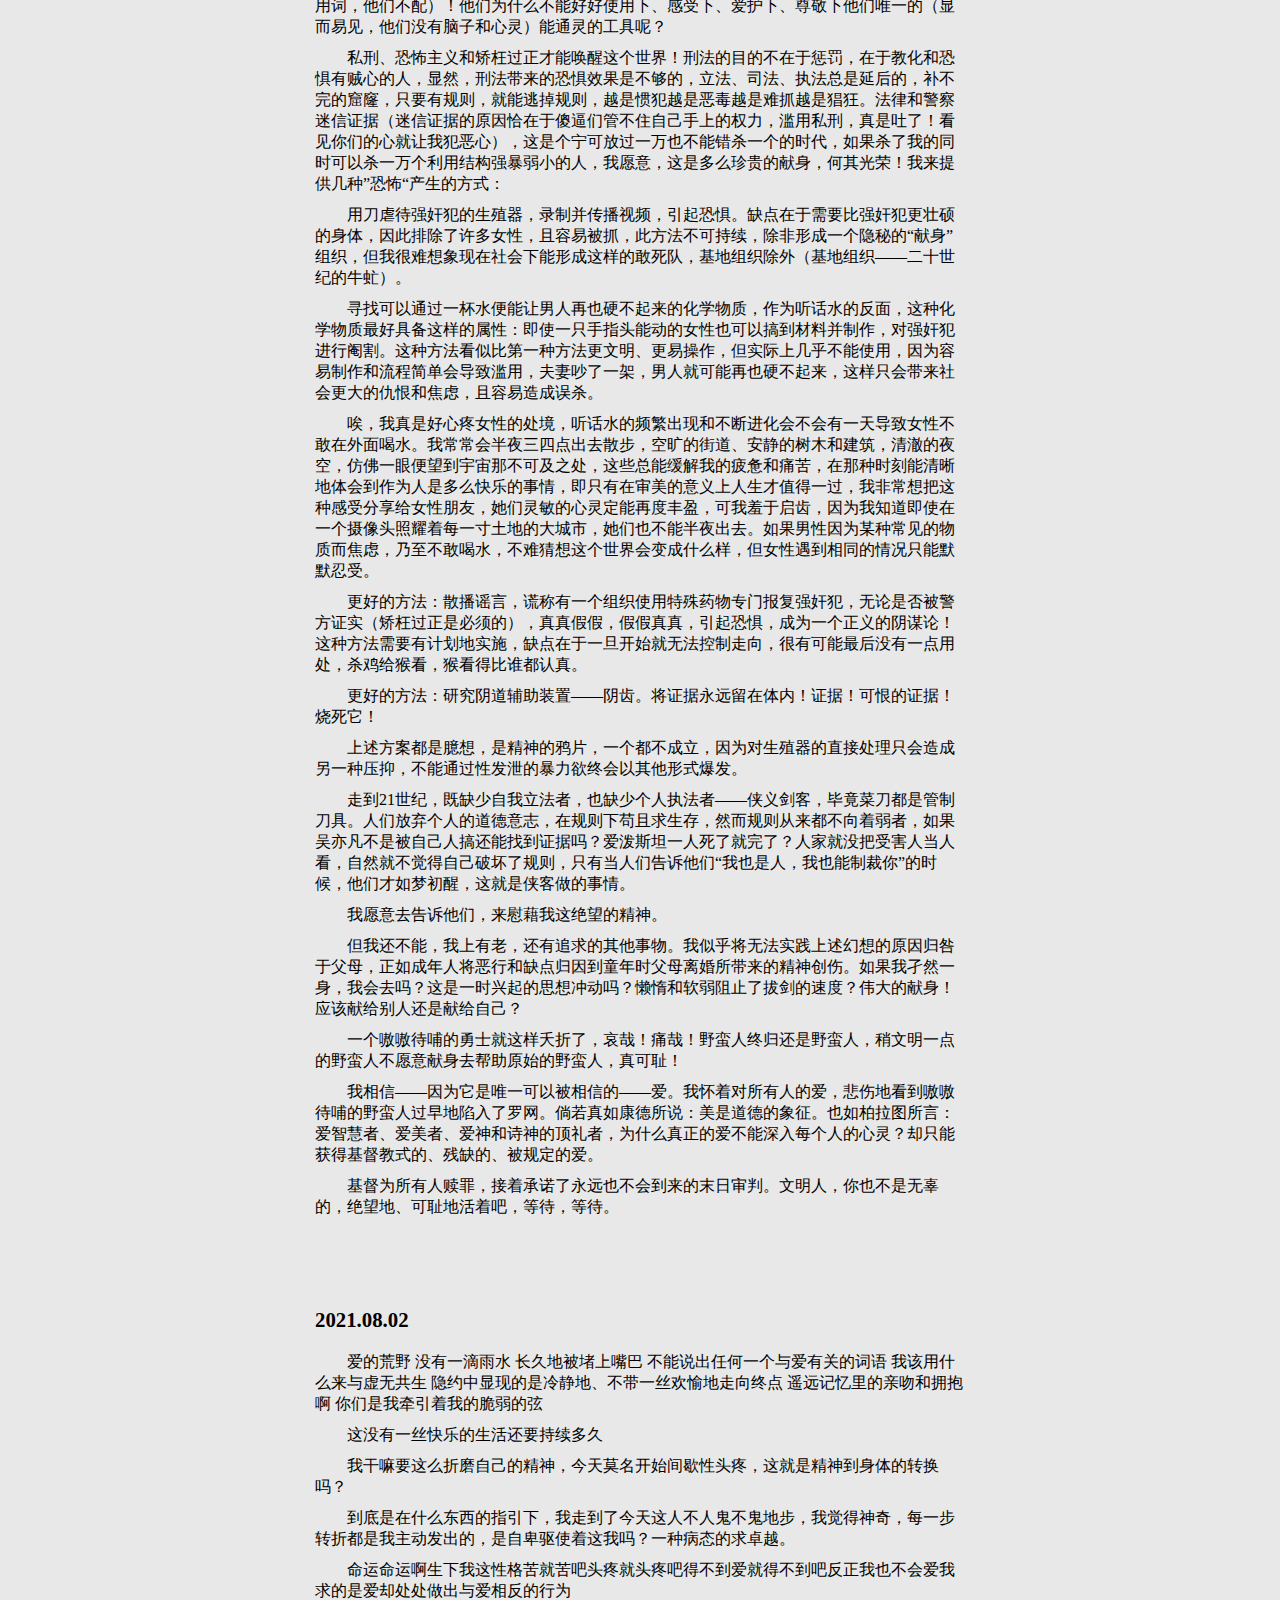
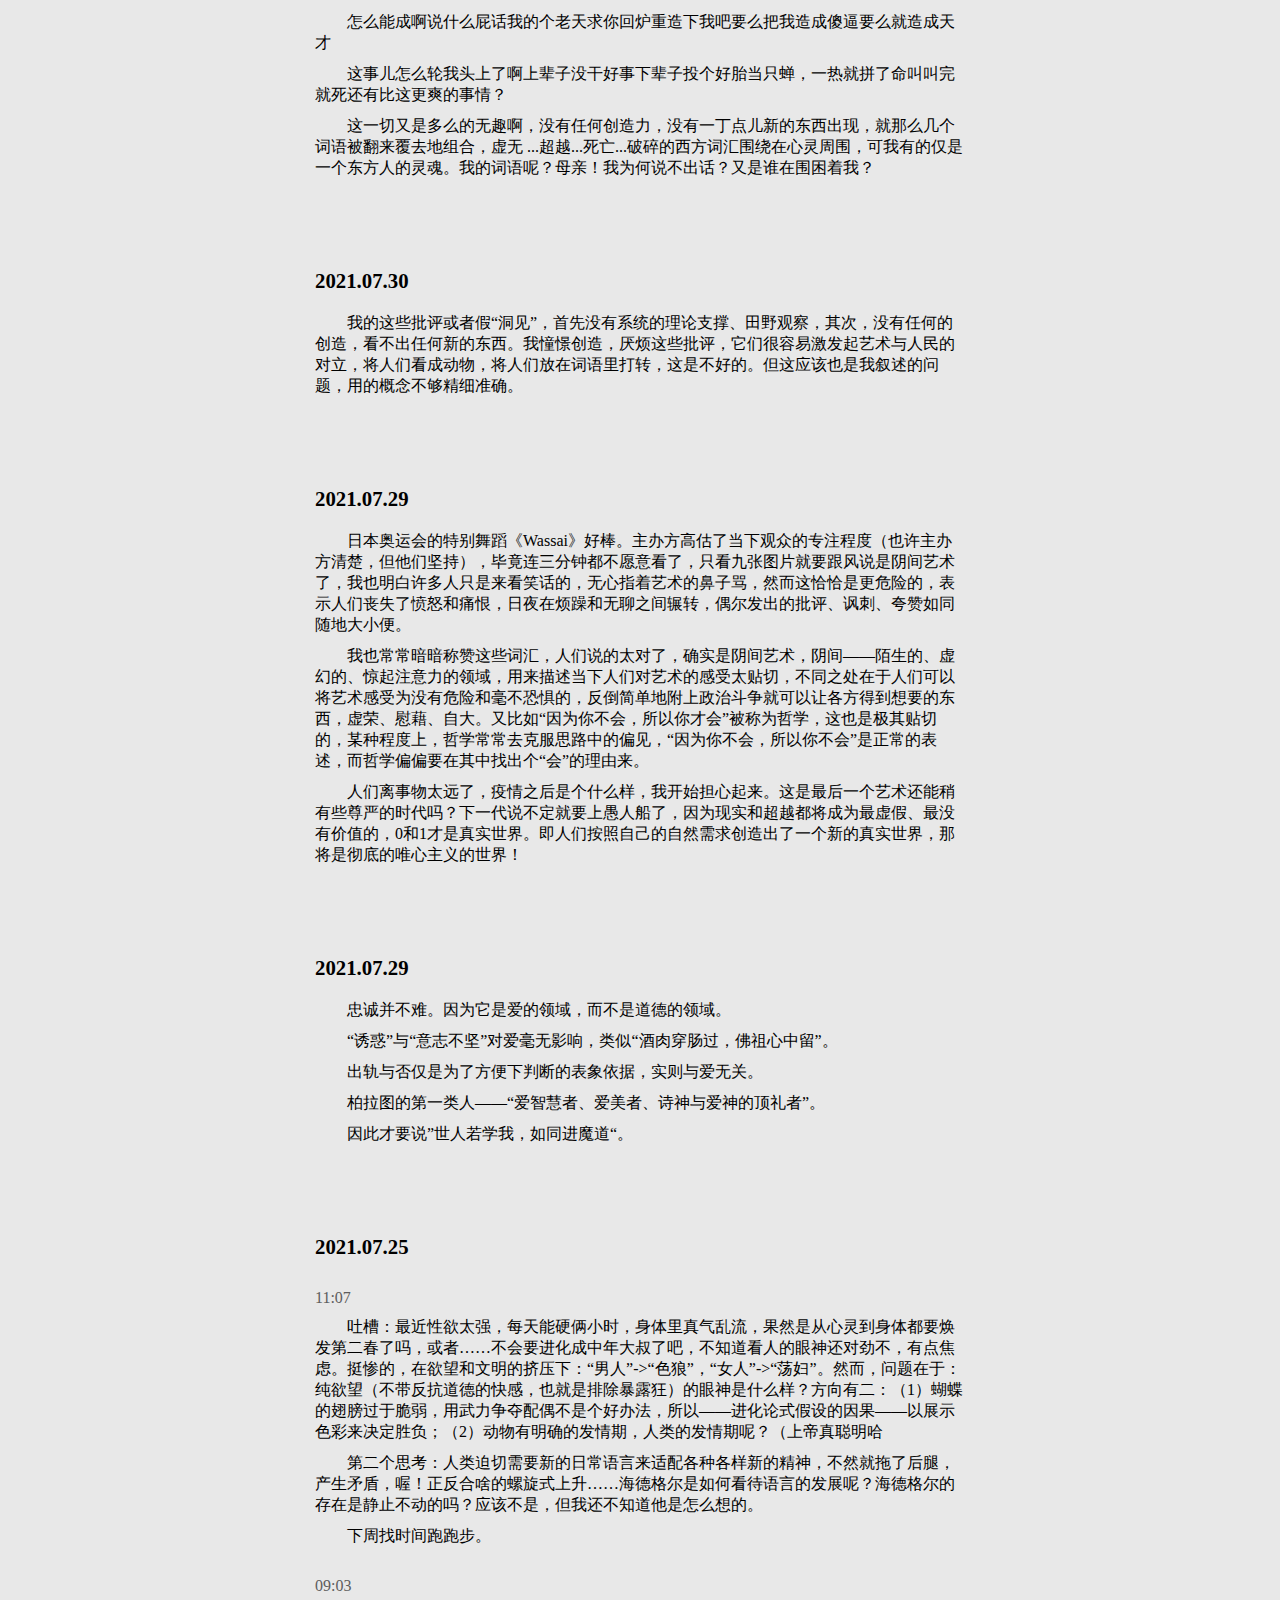
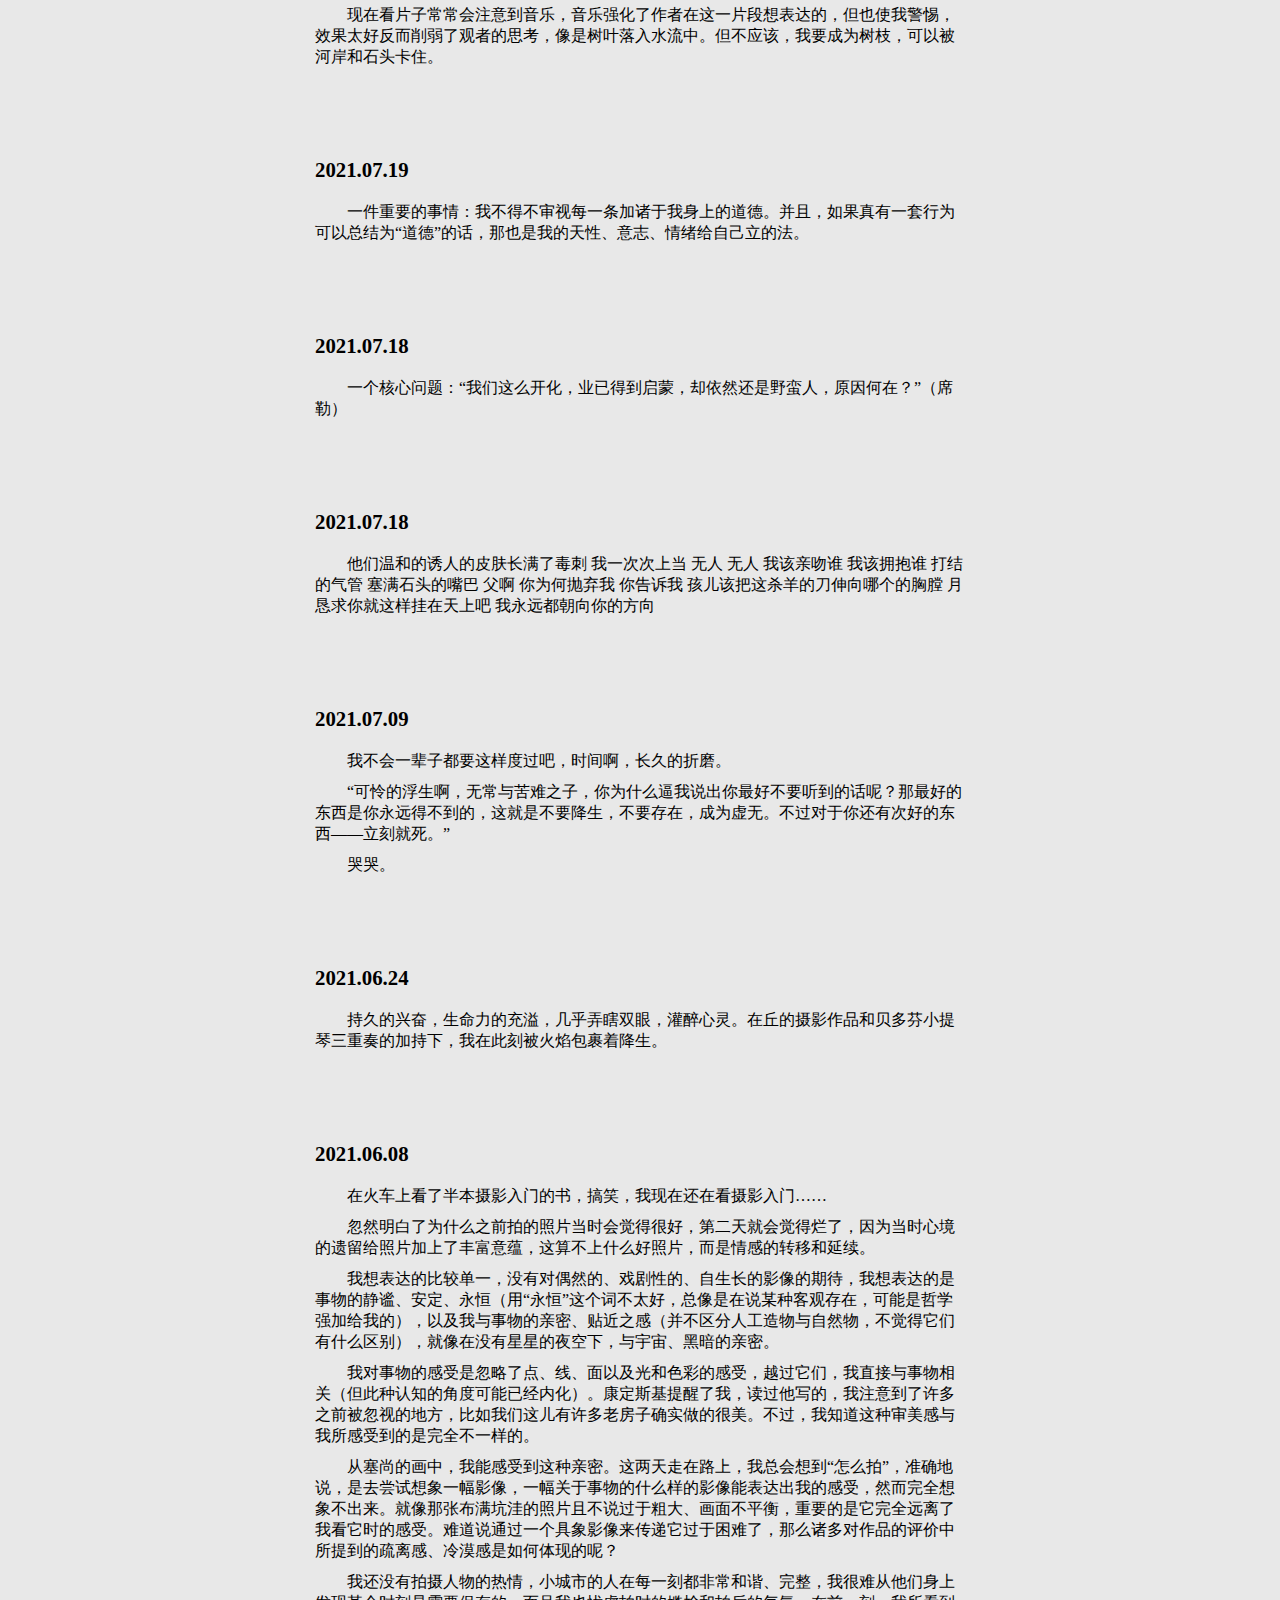
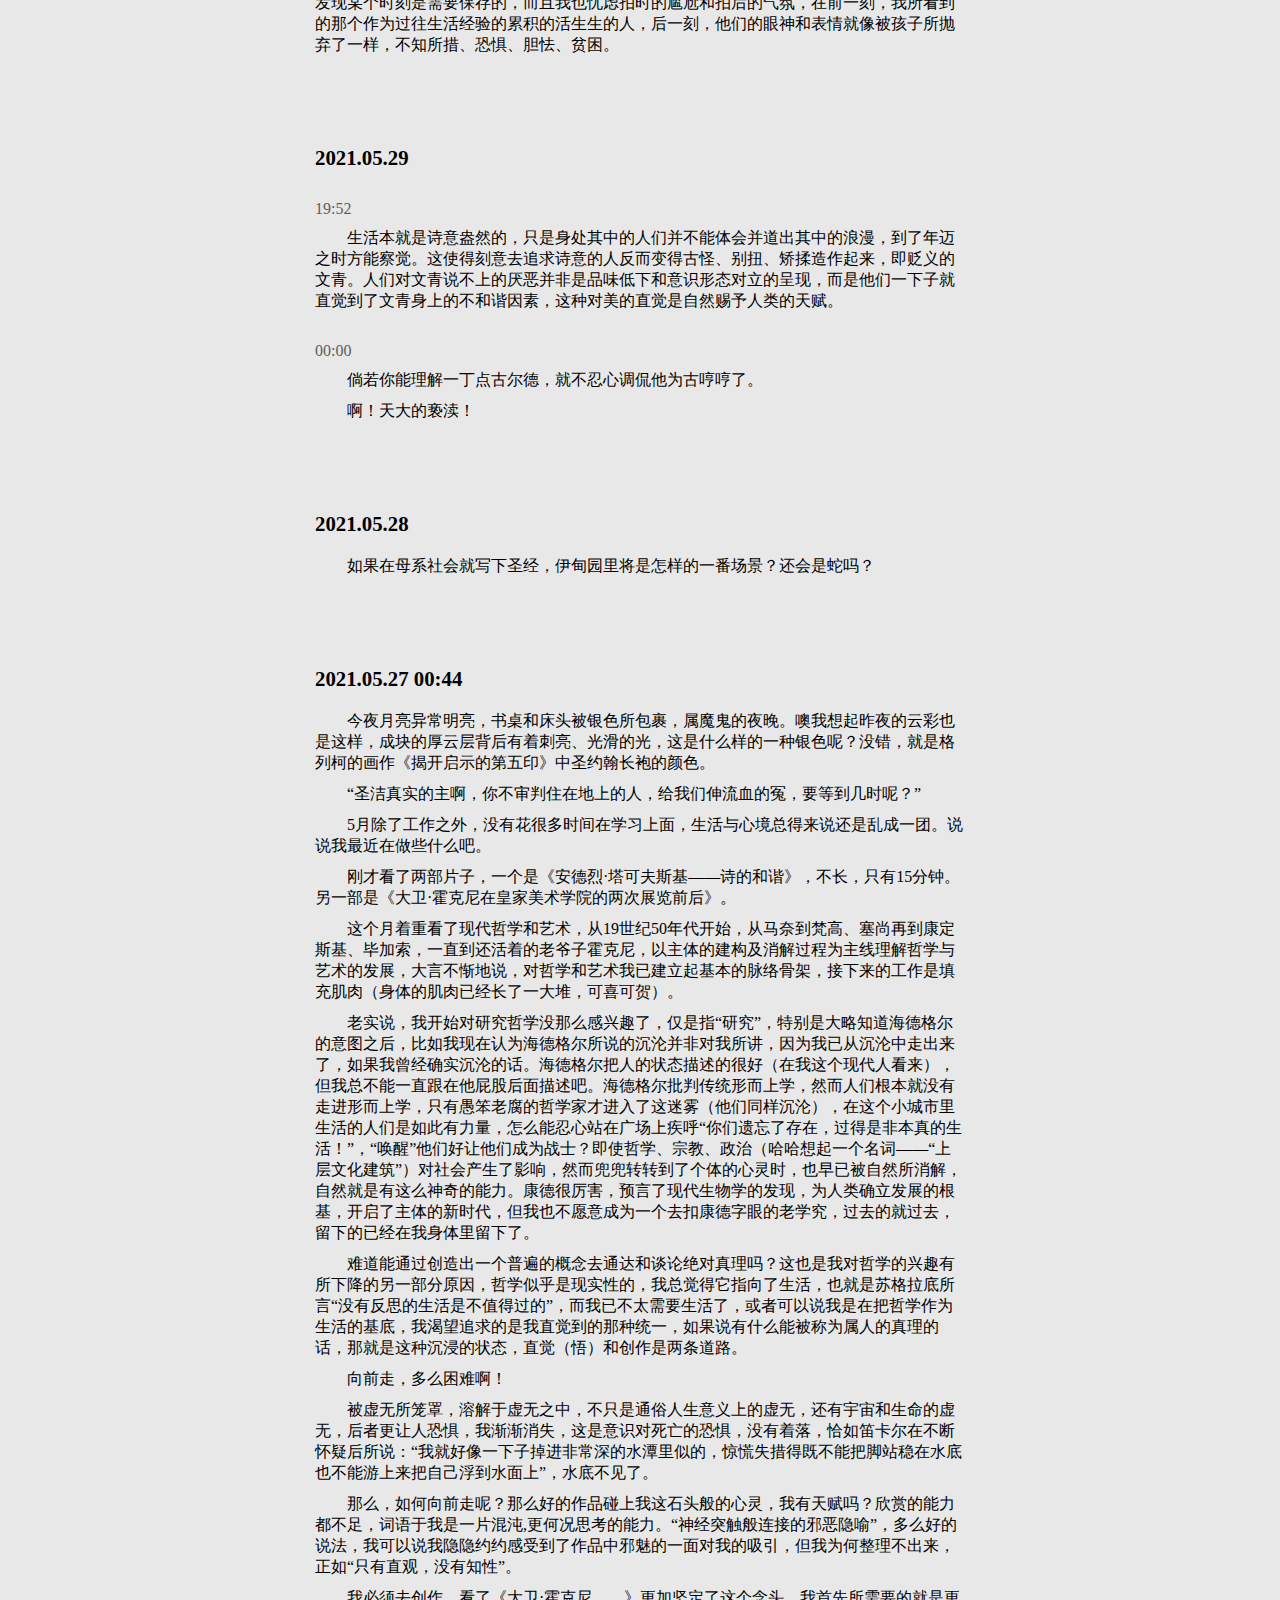
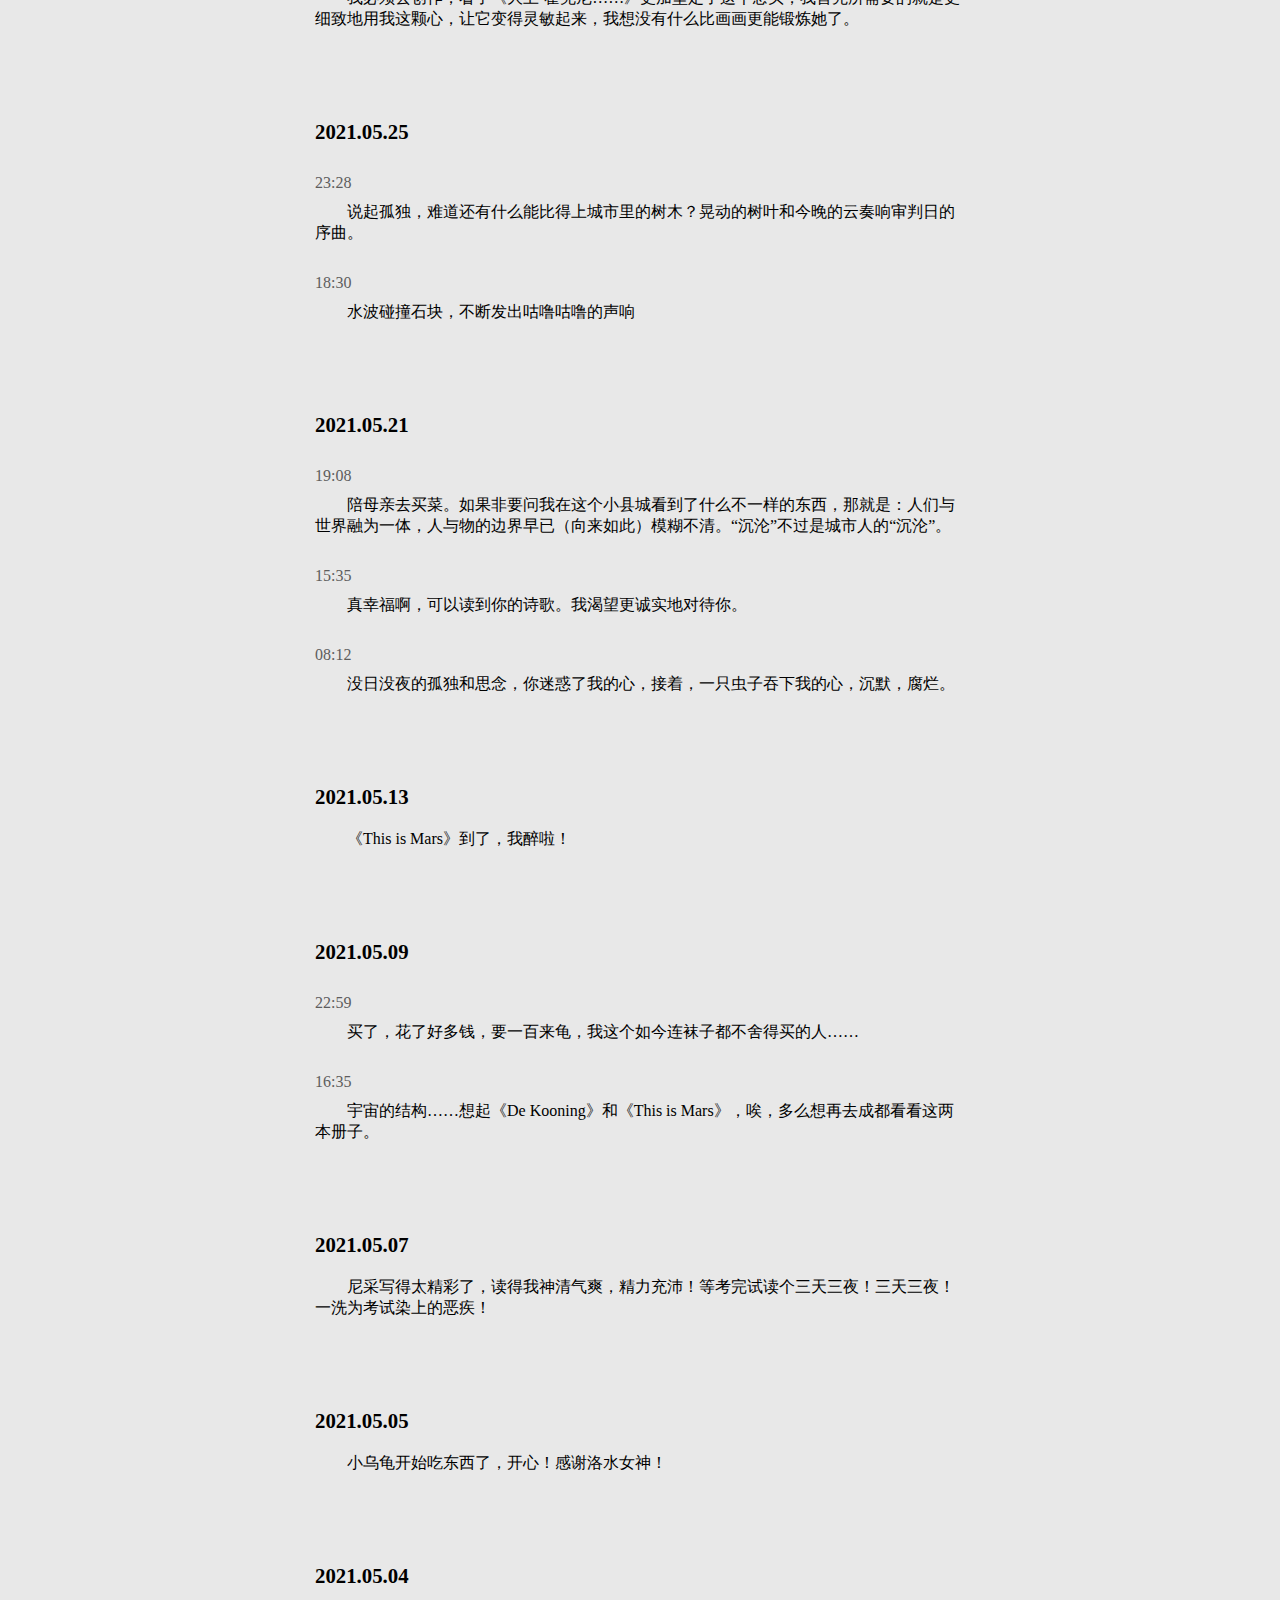
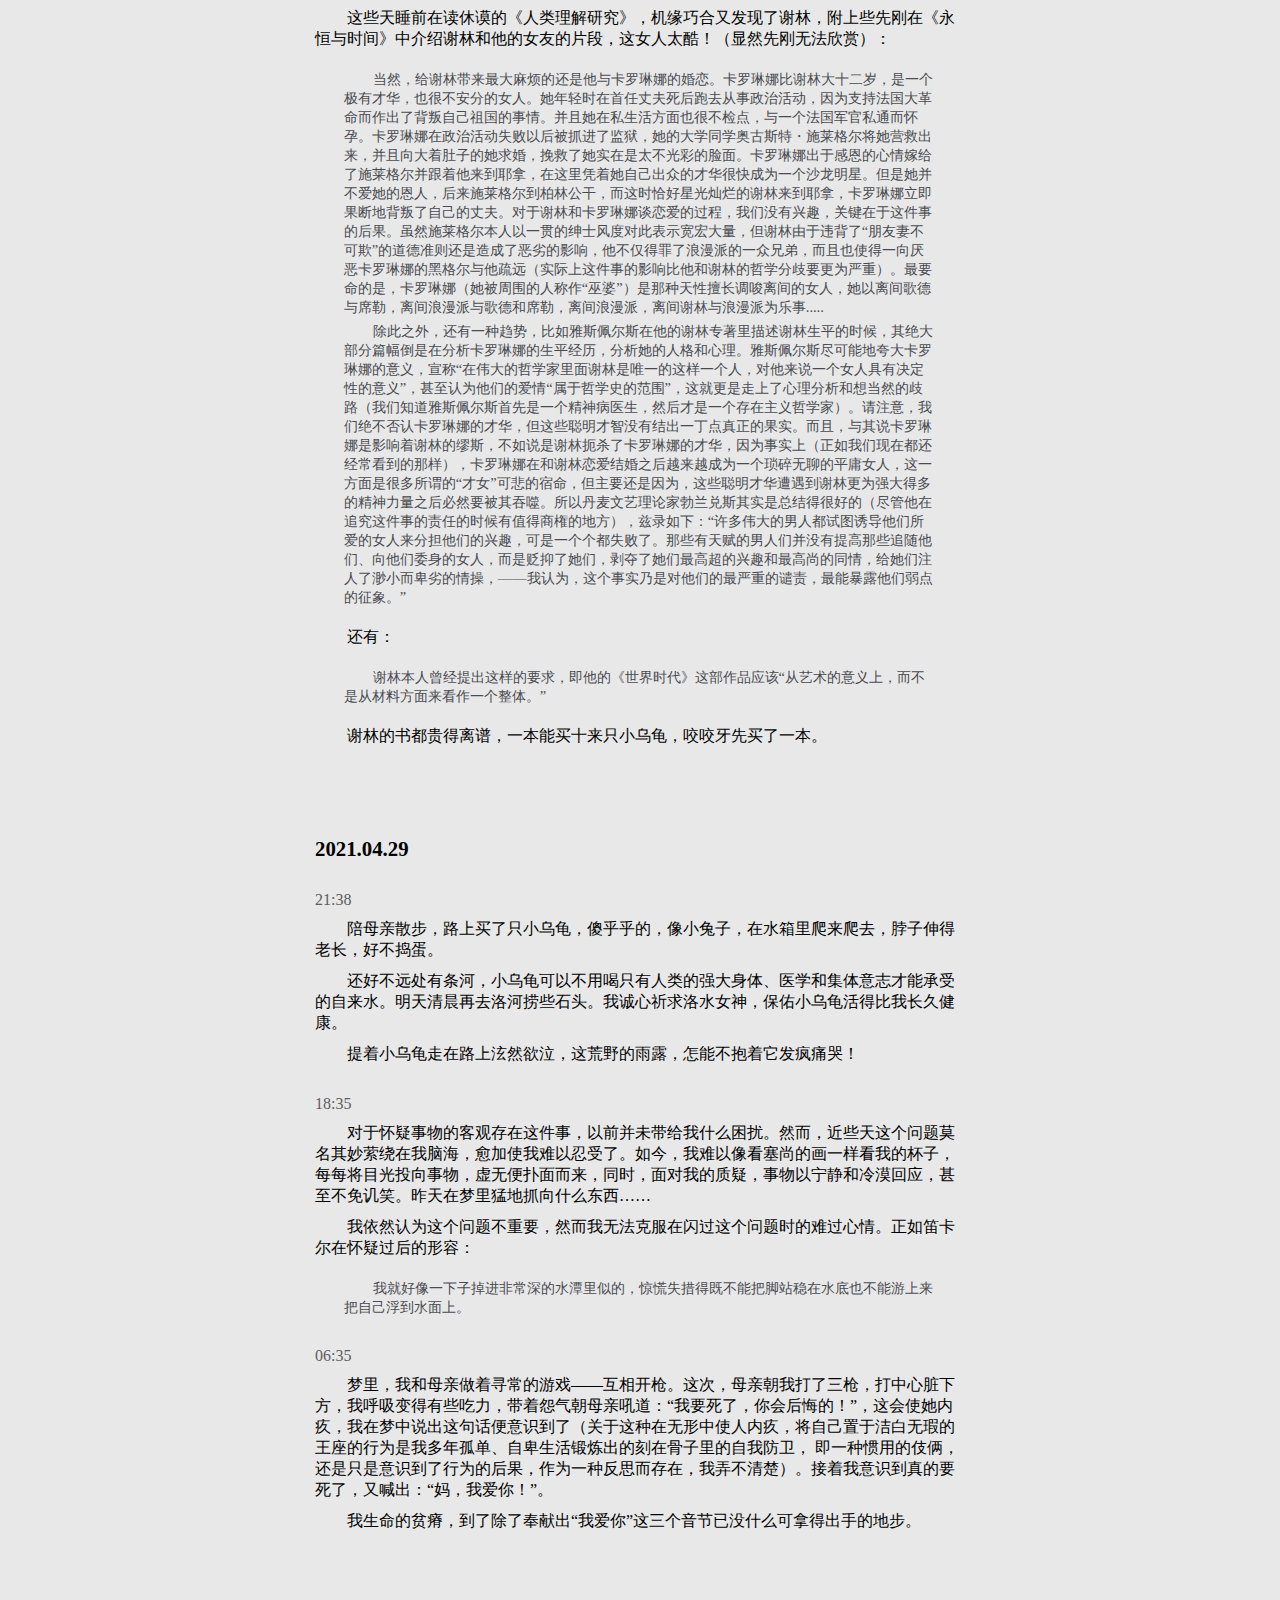
==== commit f9e72f7f: "-" ====
--- a/index.html
+++ b/index.html
@@ -13,7 +13,7 @@
 <script>
 
     const dataJson = [  {
-            date:'2021.09.01',
+            date:'2021.09.03',
         title:'',
         content: 
             `<p>“狄尔泰勤奋至极，一直到死，他都保持每天工作14小时的习惯……”</p> 
